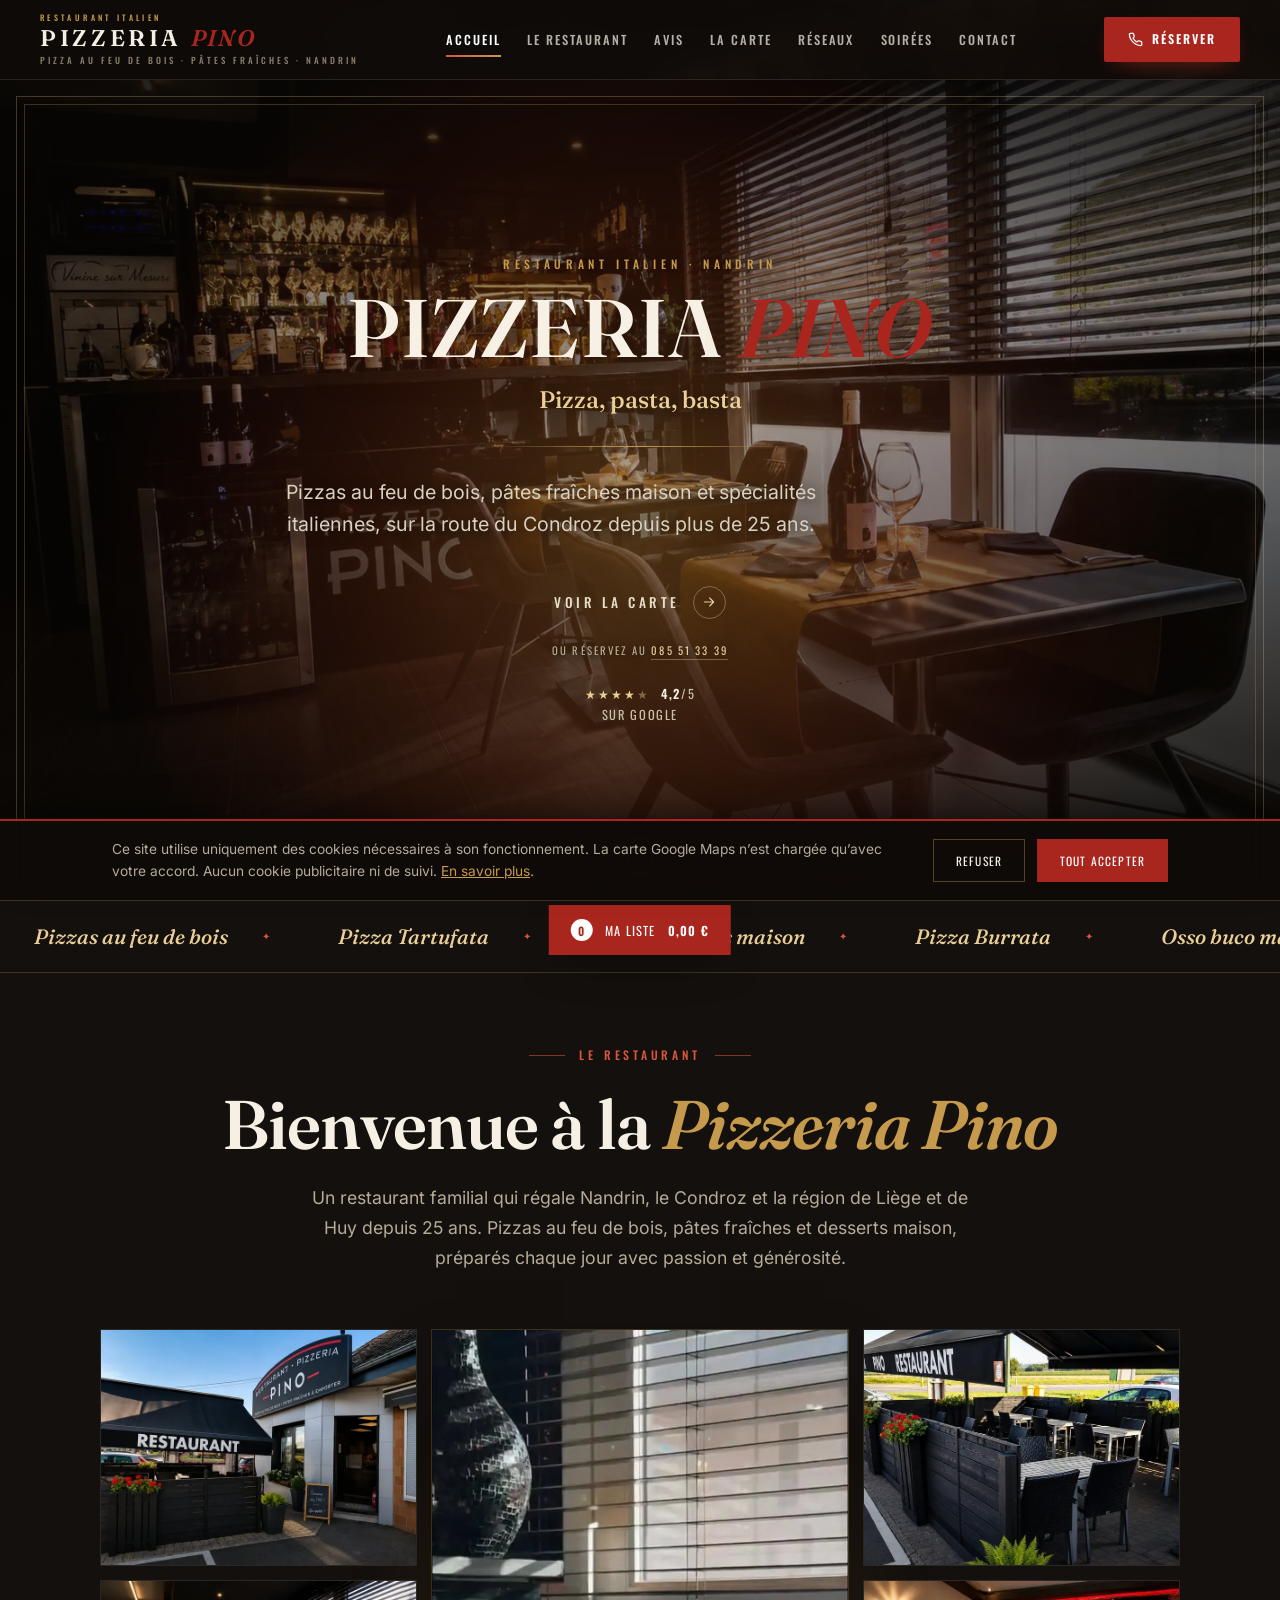
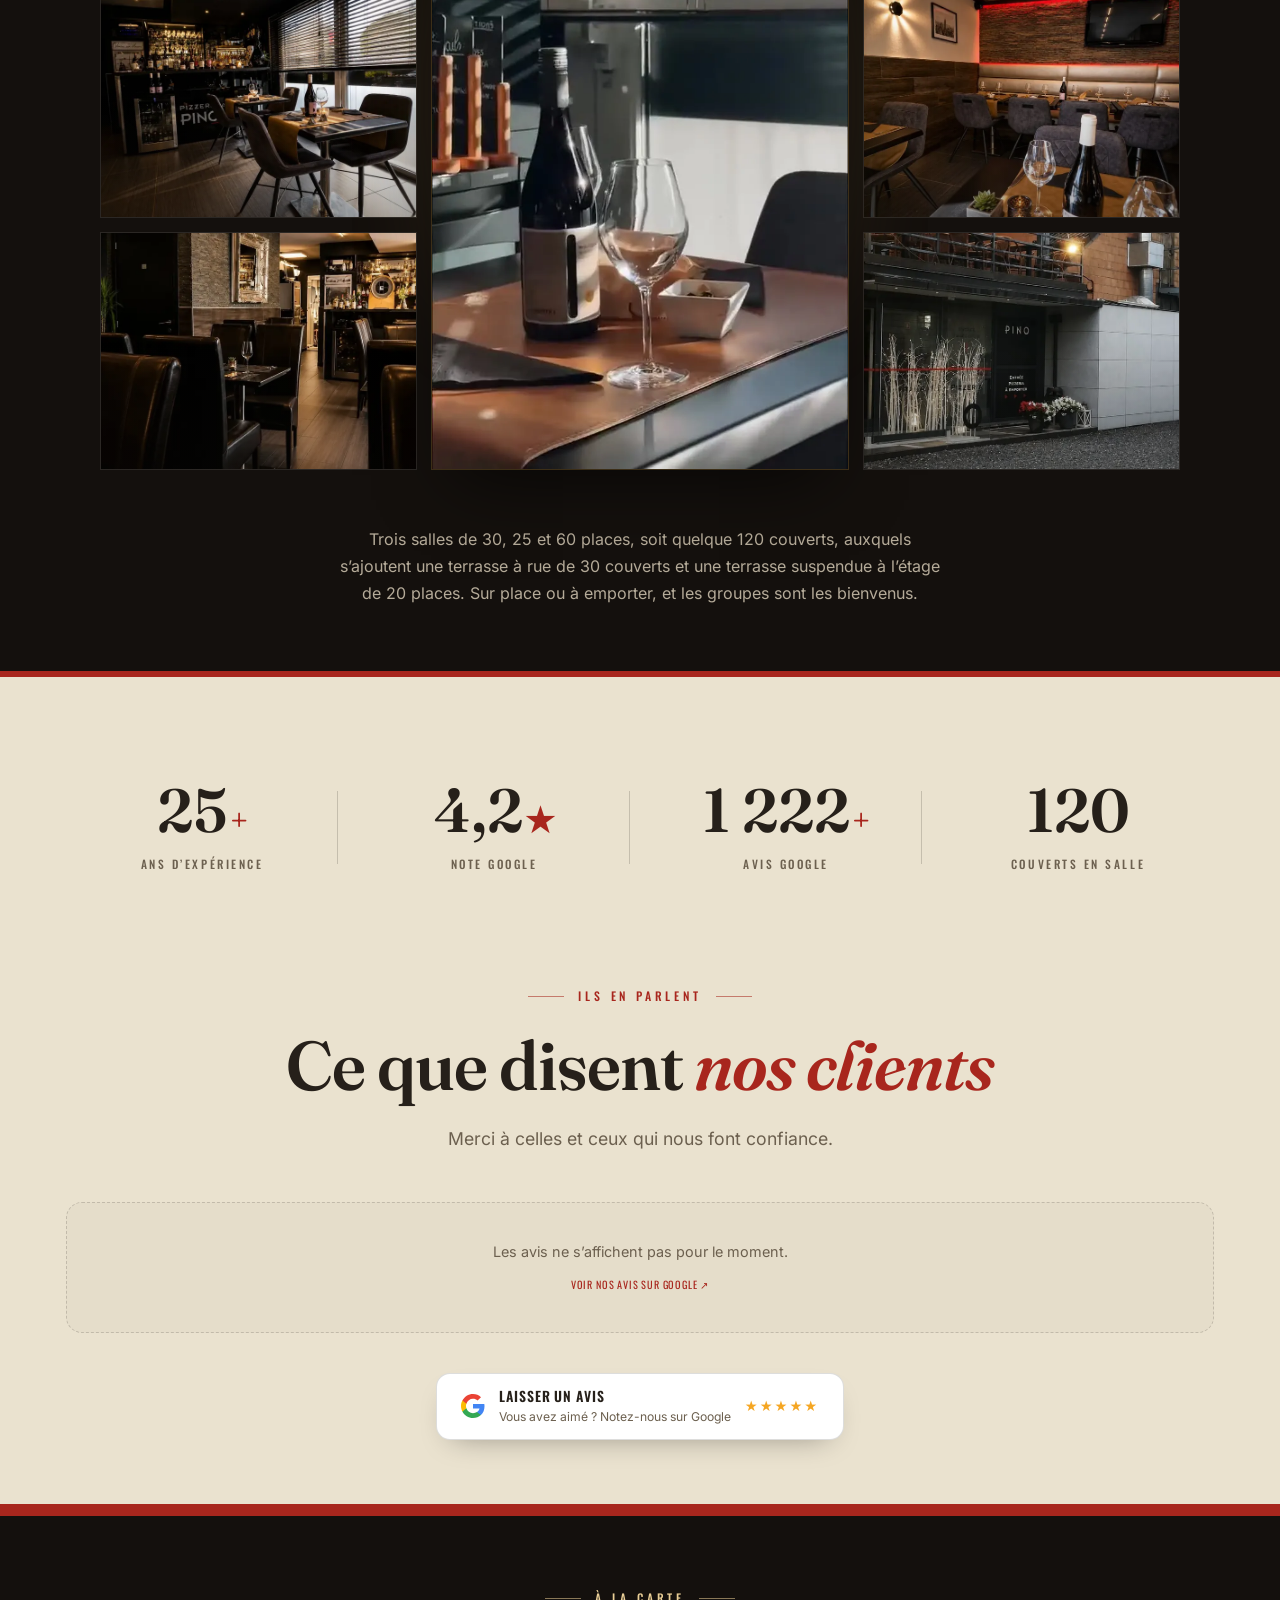
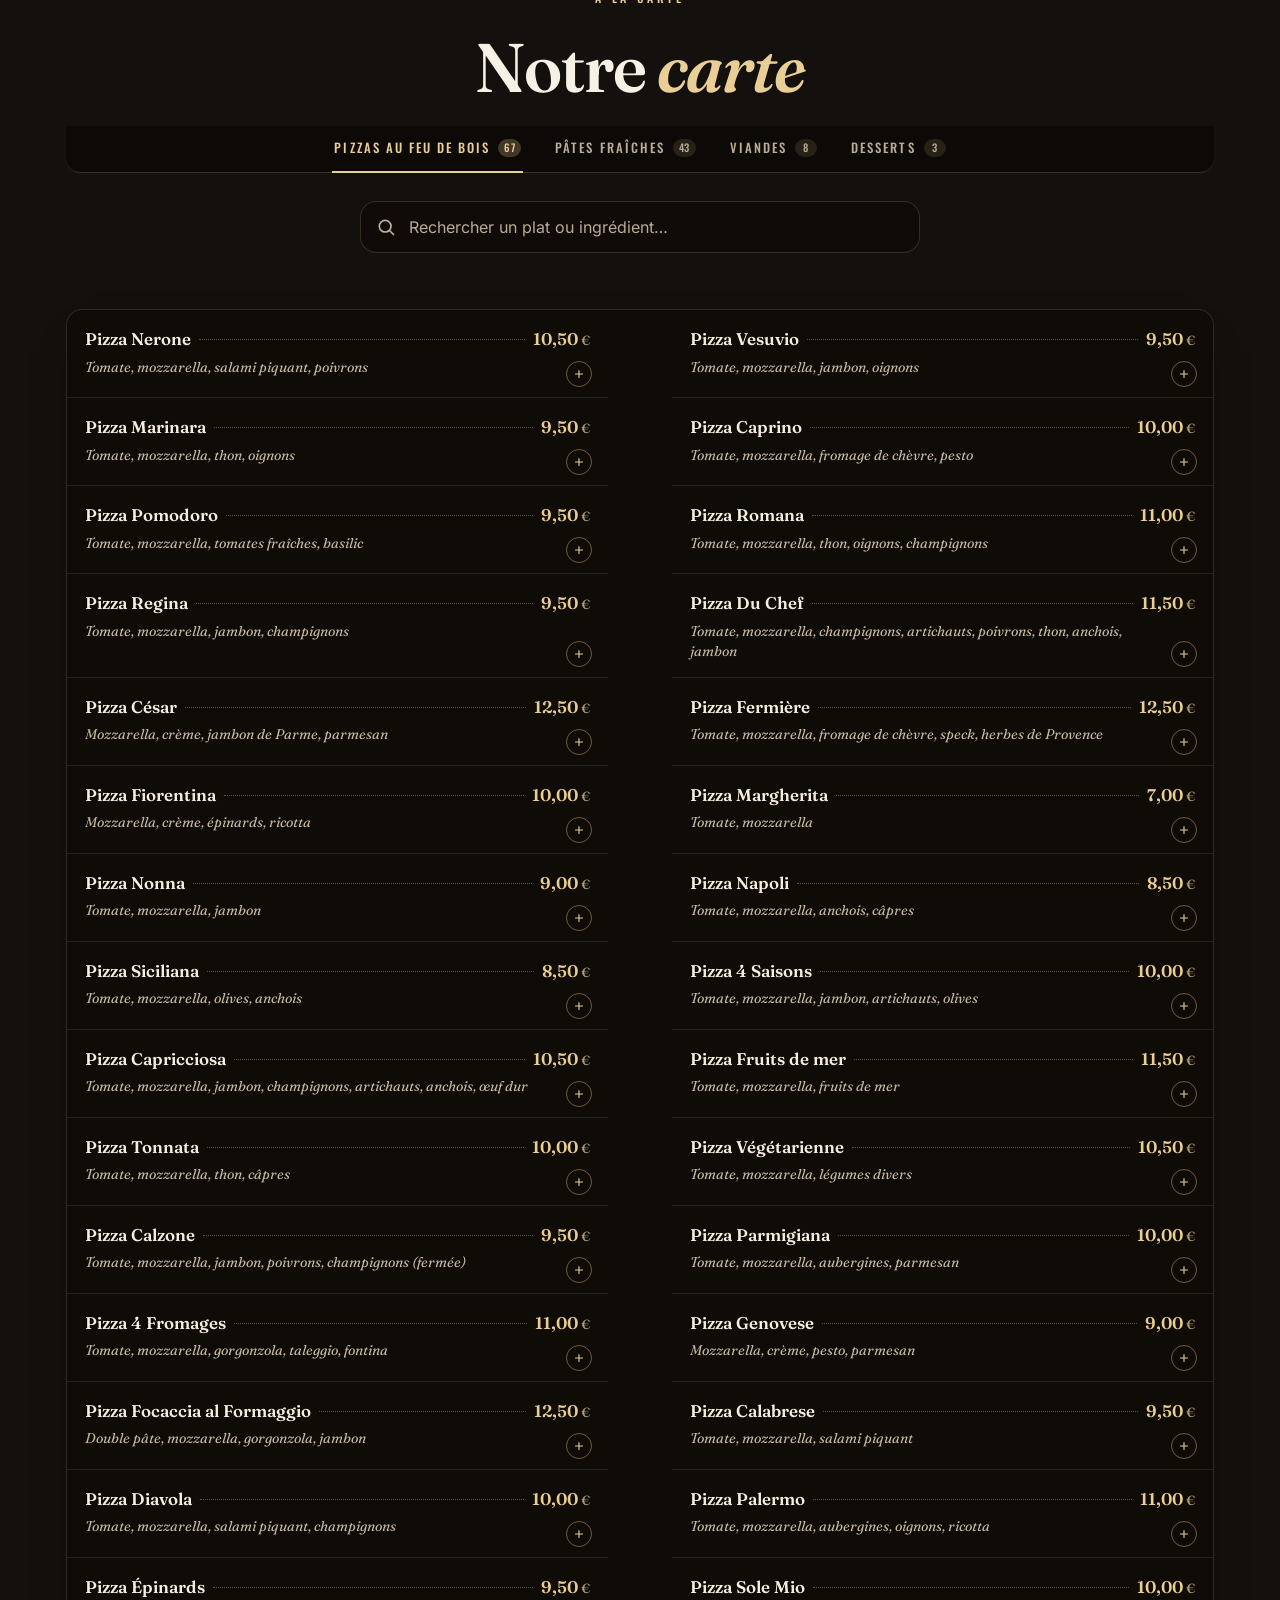
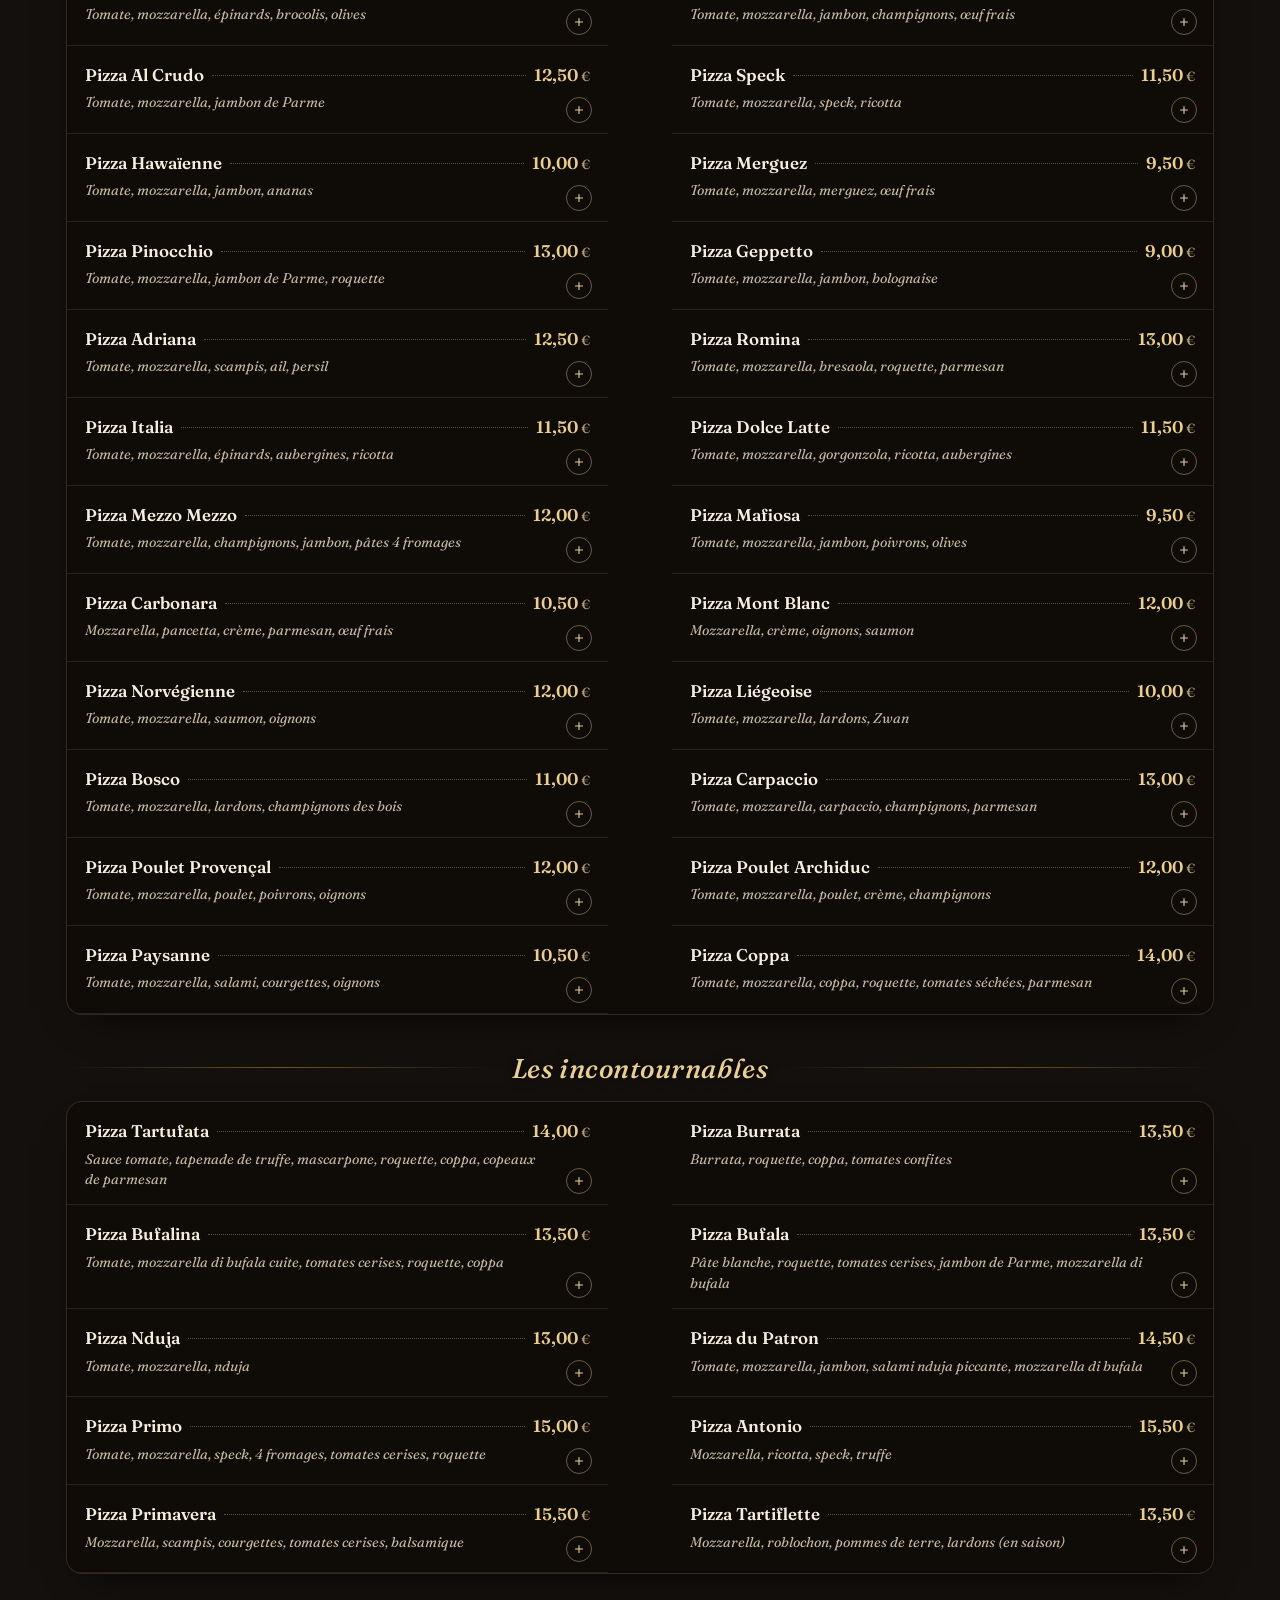
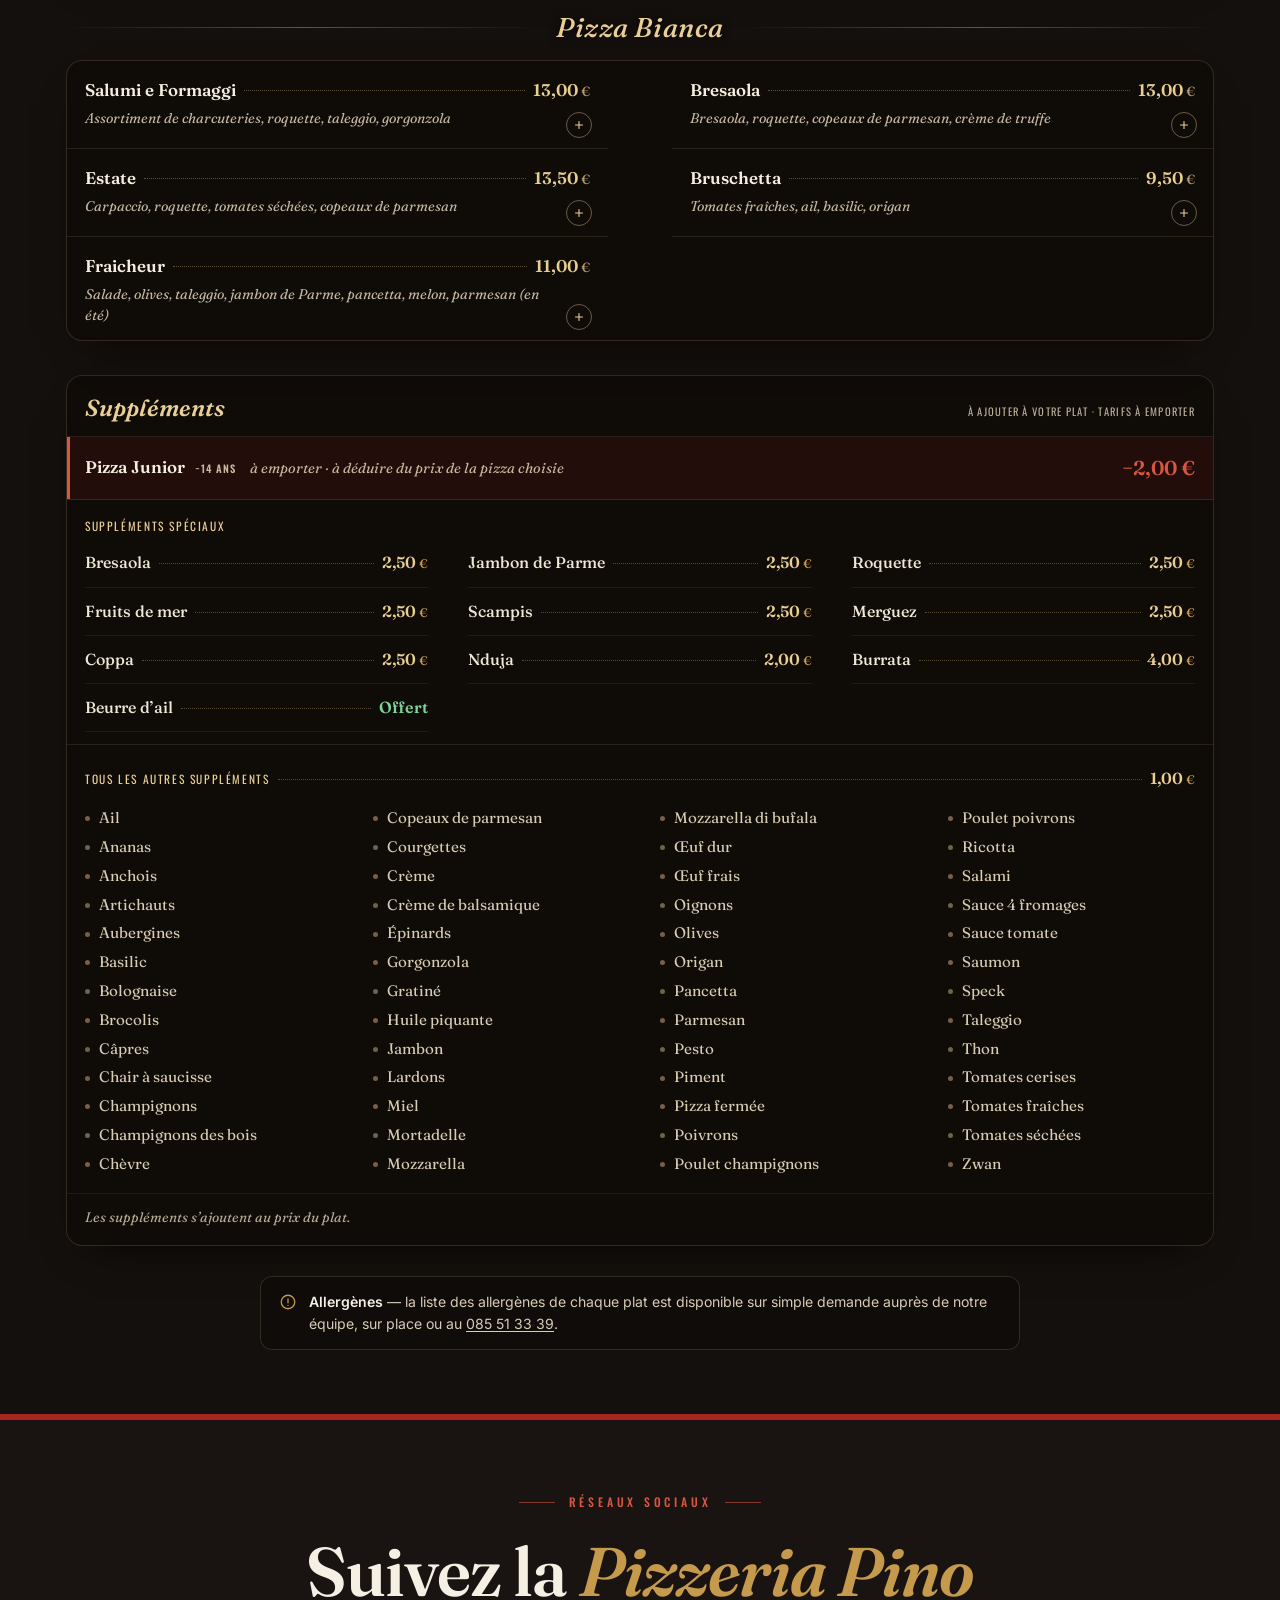
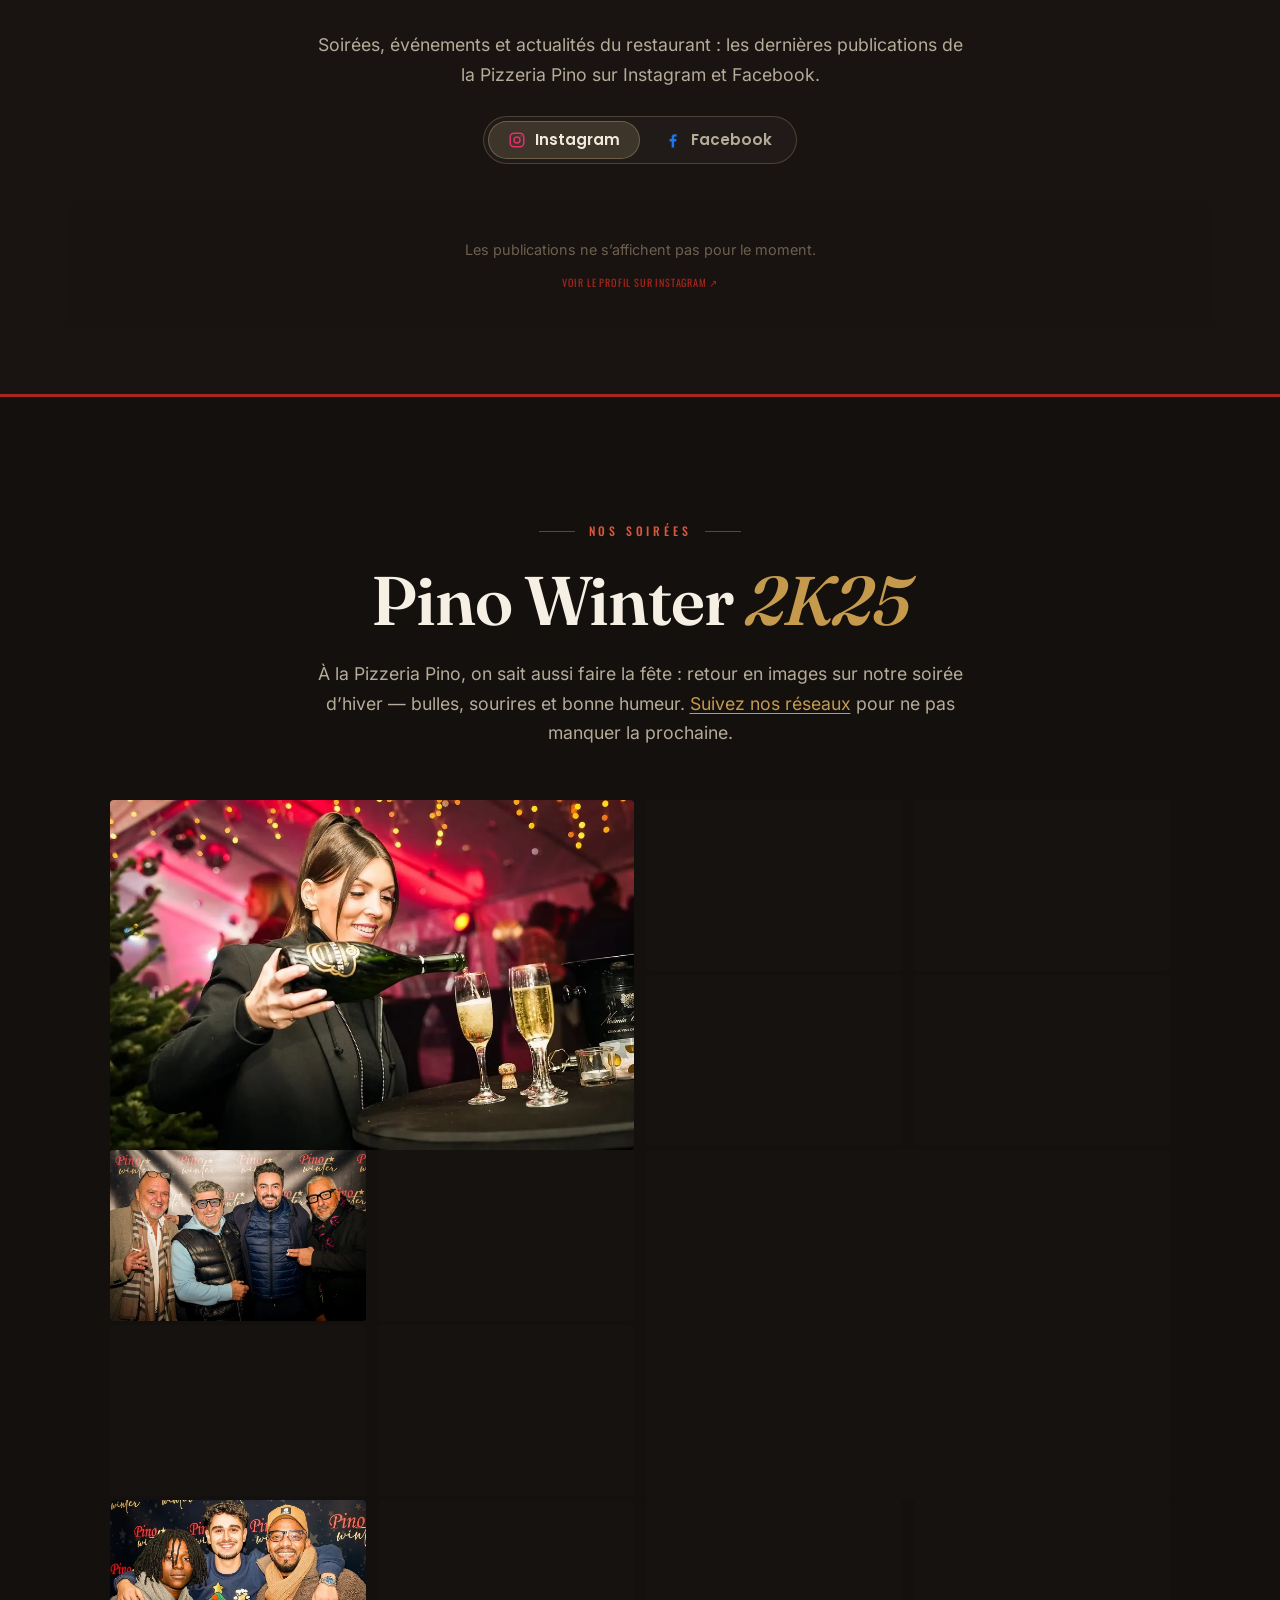
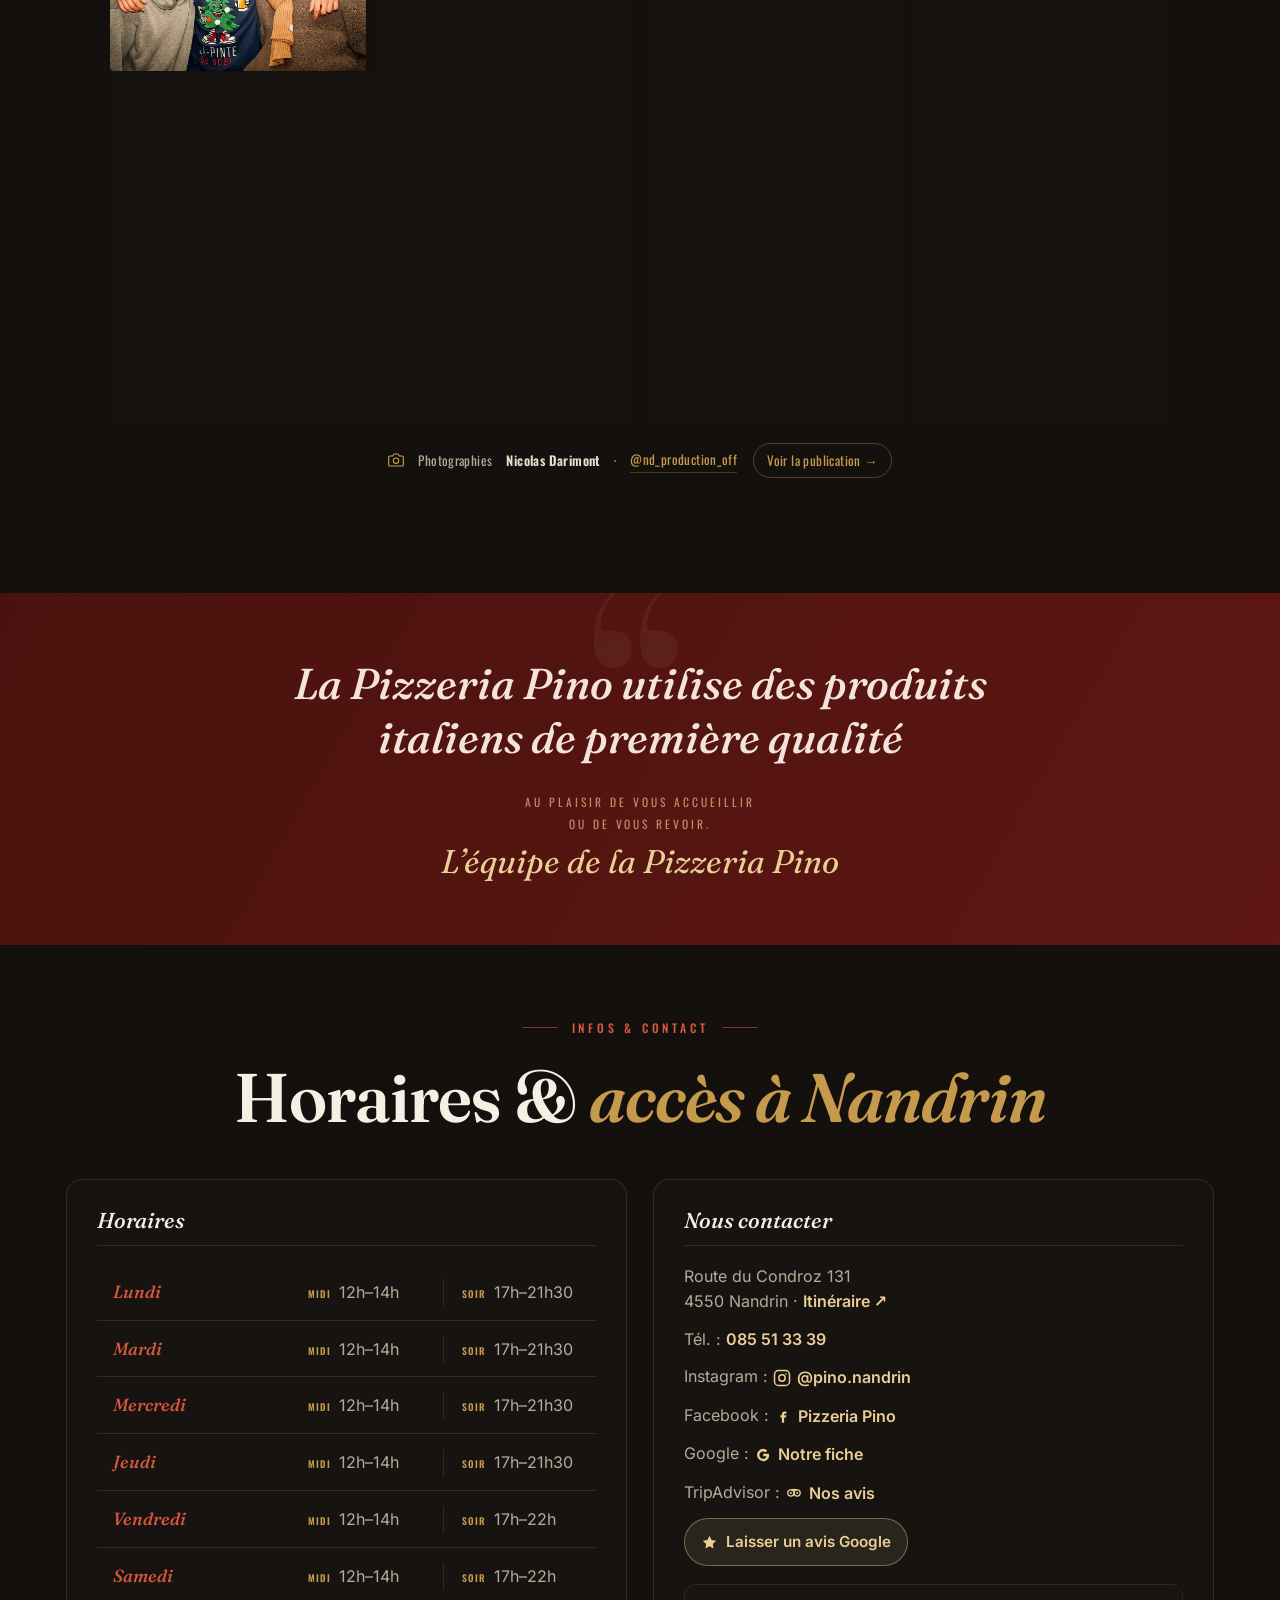
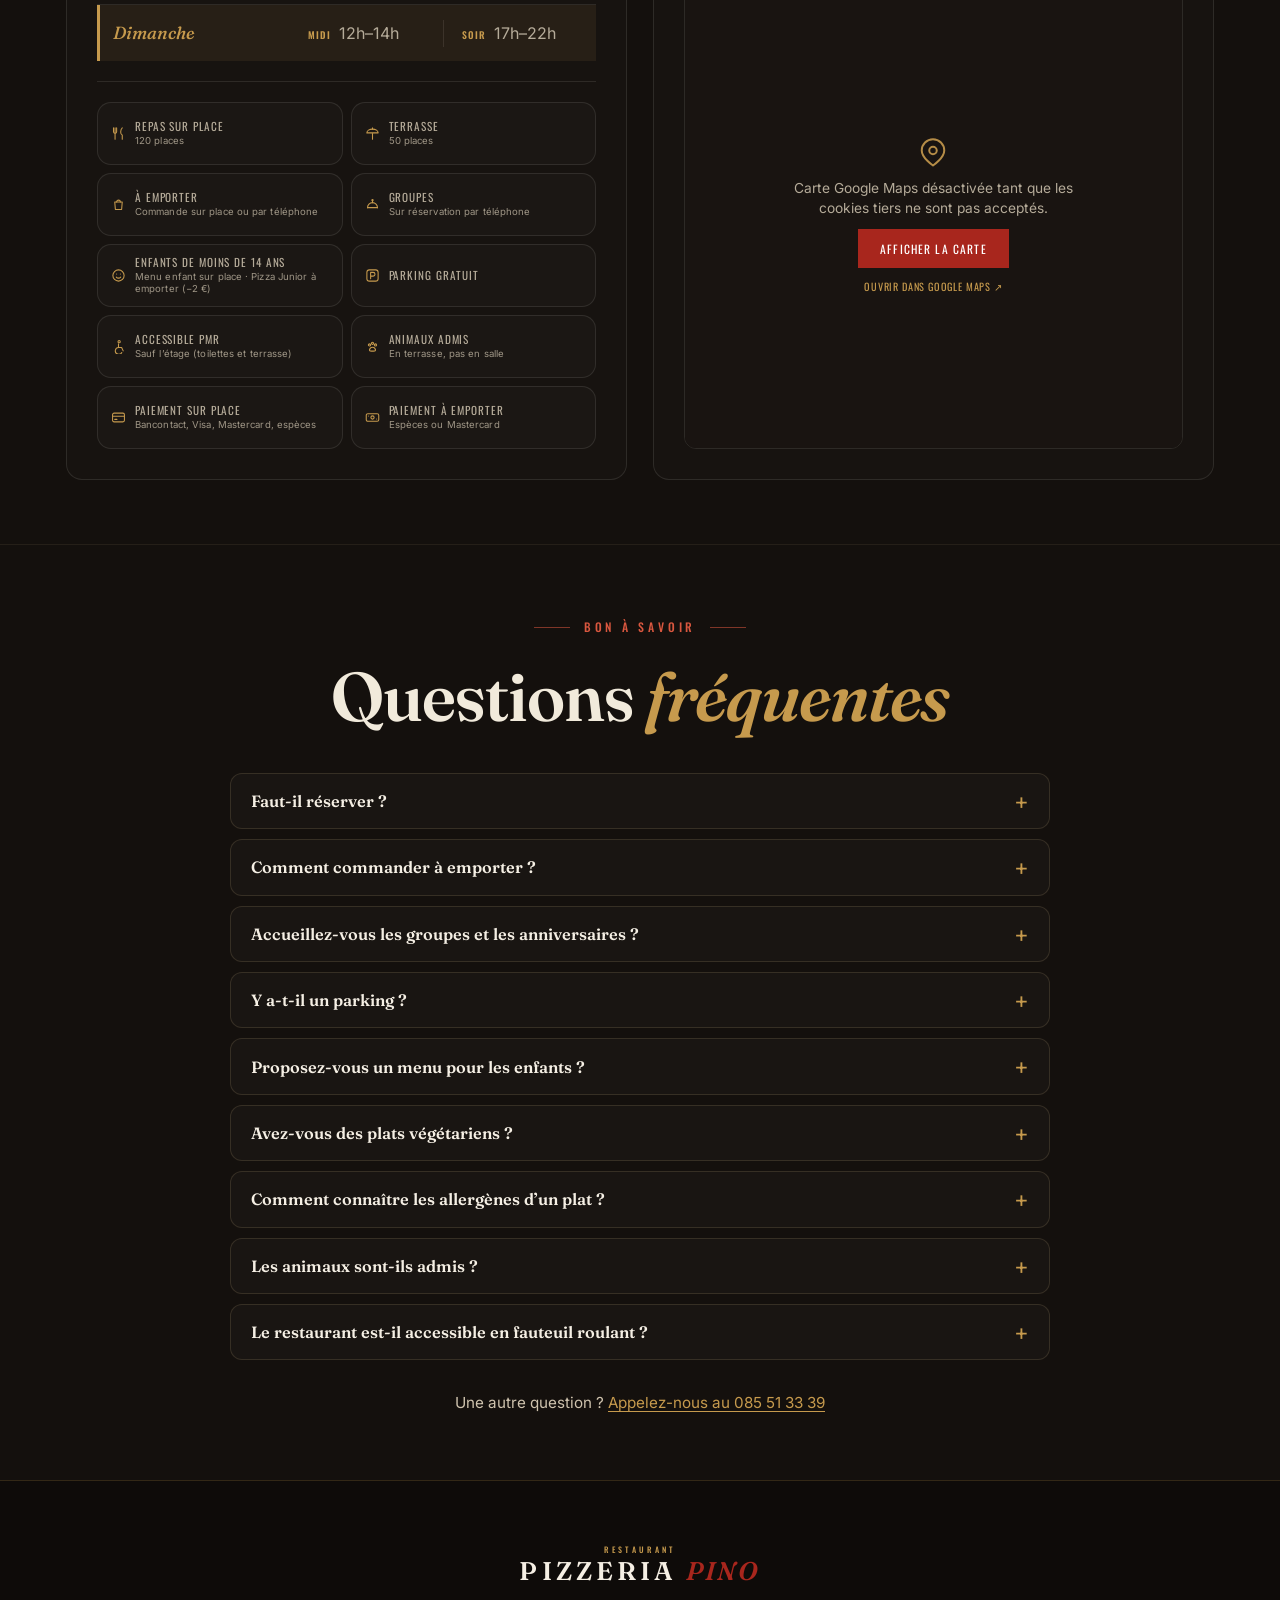
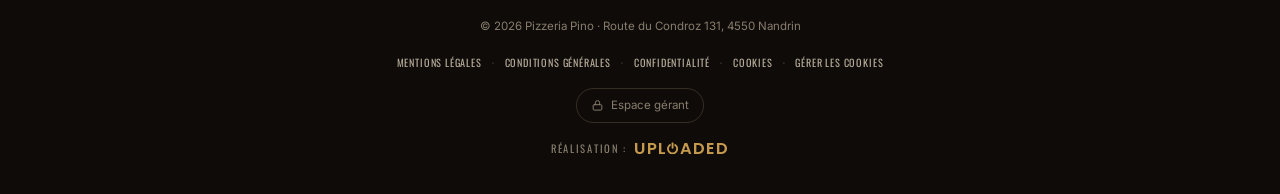
==== index.html @ fc2587aa "Guide d'installation : le téléphone se recale au changement de navigateur Choisir un autre navigateu" ====
<!DOCTYPE html>
<html lang="fr">
<head>
<meta charset="UTF-8">
<meta name="viewport" content="width=device-width, initial-scale=1, viewport-fit=cover">
<title>Pizzeria Pino — Restaurant &amp; pizzas au feu de bois à Nandrin</title>
<meta name="description" content="Pizzas au feu de bois et pâtes fraîches à Nandrin, entre Liège et Huy. Sur place ou à emporter, groupes bienvenus. Route du Condroz 131.">
<meta name="keywords" content="pizzeria Nandrin, restaurant italien Nandrin, pizza feu de bois, pâtes fraîches, Condroz, à emporter, groupes, osso buco">
<meta name="author" content="Pizzeria Pino">
<meta name="robots" content="index, follow">
<meta name="theme-color" content="#0d0b0a">
<link rel="canonical" href="https://pizzeriapino.be/">

<!-- PWA : application installable -->
<script>/* Mode « app » : vue épurée (carte + commande) quand lancé depuis l'écran d'accueil */
(function(){try{
  var standalone=(window.matchMedia&&matchMedia('(display-mode: standalone)').matches)||navigator.standalone===true;
  var pwa=standalone||/[?&]source=pwa/.test(location.search);
  /* Le site mobile adopte l'apparence de la PWA (barre d'app + onglets + thème immersif) */
  var mobile=window.matchMedia&&matchMedia('(max-width:760px)').matches;
  if(pwa||mobile)document.documentElement.classList.add('app-mode');
  if(standalone)document.documentElement.classList.add('standalone');
  /* Arrivée par le QR code : le guide d'installation s'ouvre une fois la page
     lue ; d'ici là, le site reste masqué (fond sombre, icône Pino) pour qu'on
     ne le voie pas passer. Le guide lève ce masque en se refermant ; par
     sécurité, il tombe seul au bout de 8 secondes. */
  if(!standalone&&location.hash==='#installer'){
    document.documentElement.classList.add('inst-attente');
    setTimeout(function(){document.documentElement.classList.remove('inst-attente')},8000);
  }
}catch(e){}})();
/* Hauteur du hero FIGÉE en pixels au chargement (= taille de l'écran), recalculée uniquement
   à la rotation — jamais au scroll. La barre d'URL mobile ne redimensionne donc plus le cadre
   du hero (fini l'effet de zoom/recadrage sur la vidéo). */
(function(){try{
  var d=document.documentElement, lastW=0;
  /* Sur tactile, la barre d'URL redimensionne la fenêtre en hauteur pendant le
     défilement : on ne suit donc que la LARGEUR (rotation). Avec une souris, une
     variation de hauteur est un vrai redimensionnement de fenêtre : on la suit. */
  var tactile = !!(window.matchMedia && matchMedia('(hover: none) and (pointer: coarse)').matches);
  function set(){ var w=window.innerWidth; if(tactile && w===lastW) return; lastW=w; d.style.setProperty('--hvh', window.innerHeight+'px'); }
  set();
  window.addEventListener('orientationchange', function(){ lastW=0; setTimeout(set,250); });
  window.addEventListener('resize', set); /* ne met à jour que si la LARGEUR change (rotation), pas la barre d'URL */
}catch(e){}})();</script>
<!-- Le logo dans les résultats Google. Trois tailles multiples de 48 px,
     comme Google le demande, et le favicon.ico à la racine que ses robots
     vont chercher d'office. Le dessin est l'arche du four : le logo entier,
     réduit à 16 px, n'est qu'une tache sombre. Il reste partout ailleurs. -->
<link rel="icon" type="image/png" sizes="192x192" href="icons/favicon-192.png?v=3">
<link rel="icon" type="image/png" sizes="96x96" href="icons/favicon-96.png?v=3">
<link rel="icon" type="image/png" sizes="48x48" href="icons/favicon-48.png?v=3">
<link rel="icon" href="favicon.ico?v=3" sizes="any">
<script>/* Manifeste (installation en application) : téléphone et tablette seulement.
   Sur ordinateur, Chrome et Edge proposeraient sinon « Installer l'application ». */
(function(){try{var m=window.matchMedia;
  if(!(m&&(m('(pointer:coarse)').matches||m('(max-width:760px)').matches||m('(display-mode: standalone)').matches)||navigator.standalone===true)){
    window.addEventListener('beforeinstallprompt',function(e){e.preventDefault()});return}
  var l=document.createElement('link');l.rel='manifest';l.href='manifest.webmanifest';document.head.appendChild(l);
}catch(e){}})();</script>
<link rel="apple-touch-icon" href="icons/apple-touch-icon.png?v=2">
<meta name="mobile-web-app-capable" content="yes">
<meta name="apple-mobile-web-app-capable" content="yes">
<meta name="apple-mobile-web-app-status-bar-style" content="black-translucent">
<meta name="apple-mobile-web-app-title" content="PIZZERIA PINO">
<!-- iOS : écrans de lancement (supprime le flash blanc natif au démarrage) -->
<link rel="apple-touch-startup-image" media="(device-width: 375px) and (device-height: 667px) and (-webkit-device-pixel-ratio: 2) and (orientation: portrait)" href="startup/launch-750x1334.png">
<link rel="apple-touch-startup-image" media="(device-width: 414px) and (device-height: 736px) and (-webkit-device-pixel-ratio: 3) and (orientation: portrait)" href="startup/launch-1242x2208.png">
<link rel="apple-touch-startup-image" media="(device-width: 375px) and (device-height: 812px) and (-webkit-device-pixel-ratio: 3) and (orientation: portrait)" href="startup/launch-1125x2436.png">
<link rel="apple-touch-startup-image" media="(device-width: 414px) and (device-height: 896px) and (-webkit-device-pixel-ratio: 2) and (orientation: portrait)" href="startup/launch-828x1792.png">
<link rel="apple-touch-startup-image" media="(device-width: 414px) and (device-height: 896px) and (-webkit-device-pixel-ratio: 3) and (orientation: portrait)" href="startup/launch-1242x2688.png">
<link rel="apple-touch-startup-image" media="(device-width: 390px) and (device-height: 844px) and (-webkit-device-pixel-ratio: 3) and (orientation: portrait)" href="startup/launch-1170x2532.png">
<link rel="apple-touch-startup-image" media="(device-width: 428px) and (device-height: 926px) and (-webkit-device-pixel-ratio: 3) and (orientation: portrait)" href="startup/launch-1284x2778.png">
<link rel="apple-touch-startup-image" media="(device-width: 393px) and (device-height: 852px) and (-webkit-device-pixel-ratio: 3) and (orientation: portrait)" href="startup/launch-1179x2556.png">
<link rel="apple-touch-startup-image" media="(device-width: 430px) and (device-height: 932px) and (-webkit-device-pixel-ratio: 3) and (orientation: portrait)" href="startup/launch-1290x2796.png">
<link rel="apple-touch-startup-image" media="(device-width: 402px) and (device-height: 874px) and (-webkit-device-pixel-ratio: 3) and (orientation: portrait)" href="startup/launch-1206x2622.png">
<link rel="apple-touch-startup-image" media="(device-width: 440px) and (device-height: 956px) and (-webkit-device-pixel-ratio: 3) and (orientation: portrait)" href="startup/launch-1320x2868.png">

<!-- Référencement local (Google Business / cartes) -->
<meta name="geo.region" content="BE-WLG">
<meta name="geo.placename" content="Nandrin">
<meta name="geo.position" content="50.51001;5.39903">
<meta name="ICBM" content="50.51001, 5.39903">

<!-- Open Graph (aperçu lors du partage sur réseaux sociaux) -->
<meta property="og:type" content="restaurant">
<meta property="og:title" content="Pizzeria Pino — Restaurant italien & pizzas au feu de bois à Nandrin">
<meta property="og:description" content="Pizzas au feu de bois, pâtes fraîches maison et spécialités italiennes, sur la route du Condroz depuis plus de 25 ans.">
<meta property="og:image" content="https://pizzeriapino.be/images/partage-logo-1200x630.jpg">
<meta property="og:image:type" content="image/jpeg">
<meta property="og:image:width" content="1200">
<meta property="og:image:height" content="630">
<meta property="og:image:alt" content="Logo de la Pizzeria Pino à Nandrin : l’arche du four à bois et sa flamme">
<meta property="og:url" content="https://pizzeriapino.be/">
<meta property="og:site_name" content="Pizzeria Pino">
<meta property="og:locale" content="fr_BE">
<meta name="twitter:card" content="summary_large_image">
<meta name="twitter:title" content="Pizzeria Pino — Restaurant italien à Nandrin">
<meta name="twitter:description" content="Pizzas au feu de bois, pâtes fraîches maison et spécialités italiennes, sur la route du Condroz depuis plus de 25 ans.">
<meta name="twitter:image" content="https://pizzeriapino.be/images/partage-logo-1200x630.jpg">
<meta name="twitter:image:alt" content="Logo de la Pizzeria Pino à Nandrin : l’arche du four à bois et sa flamme">

<!-- Données structurées Google (fiche restaurant enrichie) -->
<script type="application/ld+json">
{
  "@context": "https://schema.org",
  "@type": "Restaurant",
  "name": "Pizzeria Pino",
  "description": "Restaurant italien à Nandrin : pâtes fraîches et pizzas au feu de bois, produits italiens de première qualité. Sur place et à emporter.",
  "servesCuisine": ["Italienne", "Pizza"],
  "foundingDate": "2001",
  "legalName": "Pasta Quick SRL",
  "vatID": "BE0455135084",
  "priceRange": "€€",
  "currenciesAccepted": "EUR",
  "paymentAccepted": "Au restaurant : espèces, Bancontact, Visa et Mastercard. À emporter : espèces ou Mastercard (classic ou débit).",
  "url": "https://pizzeriapino.be/",
  "telephone": "+32 85 51 33 39",
  "image": [
    "https://pizzeriapino.be/images/gal-pizza.jpg",
    "https://pizzeriapino.be/images/hero-pizza.jpg",
    "https://pizzeriapino.be/images/four-bois.jpg"
  ],
  "logo": "https://pizzeriapino.be/icons/icon-512.png",
  "hasMap": "https://www.google.com/maps?cid=8822678863966983754",
  "geo": { "@type": "GeoCoordinates", "latitude": 50.51001, "longitude": 5.39903 },
  "hasMenu": { "@id": "https://pizzeriapino.be/#menu" },
  "acceptsReservations": "True",
  "maximumAttendeeCapacity": 170,
  "areaServed": ["Nandrin", "Condroz", "Province de Liège"],
  "amenityFeature": [
    {"@type": "LocationFeatureSpecification", "name": "Terrasse", "value": true},
    {"@type": "LocationFeatureSpecification", "name": "Parking gratuit", "value": true},
    {"@type": "LocationFeatureSpecification", "name": "Accessible en fauteuil roulant, sauf l'étage (toilettes et terrasse suspendue)", "value": true},
    {"@type": "LocationFeatureSpecification", "name": "Repas sur place", "value": true},
    {"@type": "LocationFeatureSpecification", "name": "Plats à emporter", "value": true},
    {"@type": "LocationFeatureSpecification", "name": "Menu enfant sur place (moins de 14 ans)", "value": true},
    {"@type": "LocationFeatureSpecification", "name": "Pizza Junior à emporter (moins de 14 ans, 2 € de réduction)", "value": true},
    {"@type": "LocationFeatureSpecification", "name": "Trois salles (30, 25 et 60 places, environ 120 couverts)", "value": true},
    {"@type": "LocationFeatureSpecification", "name": "Animaux admis en terrasse", "value": true},
    {"@type": "LocationFeatureSpecification", "name": "Animaux admis en salle", "value": false},
    {"@type": "LocationFeatureSpecification", "name": "Chiens d'assistance admis", "value": true}
  ],
  "address": {
    "@type": "PostalAddress",
    "streetAddress": "Route du Condroz 131",
    "addressLocality": "Nandrin",
    "postalCode": "4550",
    "addressCountry": "BE"
  },
  "sameAs": [
    "https://www.instagram.com/pino.nandrin/",
    "https://www.facebook.com/profile.php?id=100064486855231"
  ],
  "openingHoursSpecification": [
    {"@type": "OpeningHoursSpecification", "dayOfWeek": ["Monday","Tuesday","Wednesday","Thursday"], "opens": "12:00", "closes": "14:00"},
    {"@type": "OpeningHoursSpecification", "dayOfWeek": ["Monday","Tuesday","Wednesday","Thursday"], "opens": "17:00", "closes": "21:30"},
    {"@type": "OpeningHoursSpecification", "dayOfWeek": ["Friday","Saturday","Sunday"], "opens": "12:00", "closes": "14:00"},
    {"@type": "OpeningHoursSpecification", "dayOfWeek": ["Friday","Saturday","Sunday"], "opens": "17:00", "closes": "22:00"}
  ]
}
</script>
<script type="application/ld+json">{"@context": "https://schema.org", "@type": "FAQPage", "mainEntity": [{"@type": "Question", "name": "Faut-il réserver ?", "acceptedAnswer": {"@type": "Answer", "text": "Vous pouvez réserver par téléphone au 085 51 33 39, pendant nos heures d'ouverture. Pour un groupe, appelez-nous quelques jours à l'avance."}}, {"@type": "Question", "name": "Comment commander à emporter ?", "acceptedAnswer": {"@type": "Answer", "text": "Par téléphone au 085 51 33 39 ou directement sur place. Vous pouvez préparer votre liste sur le site avec « Ma liste » avant d'appeler. À emporter, nous acceptons les espèces et Mastercard."}}, {"@type": "Question", "name": "Accueillez-vous les groupes et les anniversaires ?", "acceptedAnswer": {"@type": "Answer", "text": "Oui, les groupes et les anniversaires sont les bienvenus. Appelez-nous quelques jours à l'avance pour réserver vos tables."}}, {"@type": "Question", "name": "Y a-t-il un parking ?", "acceptedAnswer": {"@type": "Answer", "text": "Oui, le parking est gratuit, au 131 route du Condroz à Nandrin."}}, {"@type": "Question", "name": "Proposez-vous un menu pour les enfants ?", "acceptedAnswer": {"@type": "Answer", "text": "Pour les moins de 14 ans : un menu enfant sur place, et la Pizza Junior à emporter, 2 € de moins que la pizza choisie."}}, {"@type": "Question", "name": "Avez-vous des plats végétariens ?", "acceptedAnswer": {"@type": "Answer", "text": "Oui, plusieurs plats sont sans viande ni poisson : pizzas Margherita, Végétarienne, Pomodoro, 4 Fromages, Fiorentina, Spaghetti al Pomodoro, Penne Ortolana…"}}, {"@type": "Question", "name": "Comment connaître les allergènes d'un plat ?", "acceptedAnswer": {"@type": "Answer", "text": "La liste des allergènes de chaque plat est disponible sur simple demande auprès de notre équipe, sur place ou par téléphone."}}, {"@type": "Question", "name": "Les animaux sont-ils admis ?", "acceptedAnswer": {"@type": "Answer", "text": "Oui en terrasse, mais pas en salle. Les chiens d'assistance sont les bienvenus partout."}}, {"@type": "Question", "name": "Le restaurant est-il accessible en fauteuil roulant ?", "acceptedAnswer": {"@type": "Answer", "text": "Le rez-de-chaussée et la terrasse à rue sont accessibles. L'étage, où se trouvent les toilettes et la terrasse suspendue, ne l'est pas."}}]}</script>
<!-- carte-structuree:début — engendré par menu/balisage.py, ne pas modifier à la main -->
<script type="application/ld+json">{"@context":"https://schema.org","@type":"Menu","@id":"https://pizzeriapino.be/#menu","name":"Carte de la Pizzeria Pino","inLanguage":"fr-BE","url":"https://pizzeriapino.be/#carte","hasMenuSection":[{"@type":"MenuSection","name":"Pâtes fraîches","hasMenuItem":[{"@type":"MenuItem","name":"Rigatoni 4 fromages","description":"Jambon, 4 fromages, crème","offers":{"@type":"Offer","price":"8.50","priceCurrency":"EUR"}},{"@type":"MenuItem","name":"Rigatoni Pinocchio","description":"Bolognaise, crème, jambon","offers":{"@type":"Offer","price":"8.50","priceCurrency":"EUR"}},{"@type":"MenuItem","name":"Rigatoni Romagnola","description":"Tomate, 4 fromages, jambon de Parme","offers":{"@type":"Offer","price":"10.00","priceCurrency":"EUR"}},{"@type":"MenuItem","name":"Rigatoni Parmigiana","description":"Tomate, aubergines, basilic, ail","offers":{"@type":"Offer","price":"9.50","priceCurrency":"EUR"}},{"@type":"MenuItem","name":"Rigatoni Asparagi e Crudo","description":"Crème, asperges, jambon de Parme, ail","offers":{"@type":"Offer","price":"10.50","priceCurrency":"EUR"}},{"@type":"MenuItem","name":"Rigatoni aux épinards","description":"Épinards, crème, ail, lardons","offers":{"@type":"Offer","price":"10.50","priceCurrency":"EUR"}},{"@type":"MenuItem","name":"Rigatoni Brocolis Scampis","description":"Crème, brocolis, scampis, basilic, ail","offers":{"@type":"Offer","price":"13.50","priceCurrency":"EUR"}},{"@type":"MenuItem","name":"Rigatoni Indiana","description":"Tomates fraîches, basilic, aubergines, scampis, ail","offers":{"@type":"Offer","price":"12.50","priceCurrency":"EUR"}},{"@type":"MenuItem","name":"Rigatoni Adriatica","description":"Tomate, crème, poireaux, scampis, ail","offers":{"@type":"Offer","price":"12.50","priceCurrency":"EUR"}},{"@type":"MenuItem","name":"Rigatoni Cremoso di Tartufata","description":"Bresaola, crème, tomate, huile de truffe, salsa tartufata","offers":{"@type":"Offer","price":"15.00","priceCurrency":"EUR"}},{"@type":"MenuItem","name":"Tagliatelle Piemontese","description":"Jambon de Parme, ail, roquette, tomates séchées, oignons, huile d’olive","offers":{"@type":"Offer","price":"12.50","priceCurrency":"EUR"}},{"@type":"MenuItem","name":"Tagliatelle saumon fumé","description":"Tomate, crème, saumon, ail","offers":{"@type":"Offer","price":"11.00","priceCurrency":"EUR"}},{"@type":"MenuItem","name":"Tagliatelle aux scampis","description":"Scampis, crème, tomates, ail","offers":{"@type":"Offer","price":"12.00","priceCurrency":"EUR"}},{"@type":"MenuItem","name":"Tagliatelle du Chef","description":"Bresaola, roquette, copeaux de parmesan, huile de truffe, crème de balsamique","offers":{"@type":"Offer","price":"13.50","priceCurrency":"EUR"}},{"@type":"MenuItem","name":"Spaghetti Arrabbiata","description":"Tomate, crème, pancetta, piment","offers":{"@type":"Offer","price":"8.50","priceCurrency":"EUR"}},{"@type":"MenuItem","name":"Spaghetti al Pomodoro","description":"Tomates fraîches, ail, basilic","offers":{"@type":"Offer","price":"9.00","priceCurrency":"EUR"}},{"@type":"MenuItem","name":"Spaghetti Carbonara","description":"Crème, pancetta, œuf, parmesan","offers":{"@type":"Offer","price":"9.00","priceCurrency":"EUR"}},{"@type":"MenuItem","name":"Spaghetti Bolognaise","description":"Tomate, viande hachée","offers":{"@type":"Offer","price":"8.50","priceCurrency":"EUR"}},{"@type":"MenuItem","name":"Spaghetti alle Vongole","description":"Vongole veraci, tomates, ail","offers":{"@type":"Offer","price":"14.00","priceCurrency":"EUR"}},{"@type":"MenuItem","name":"Spaghetti Boscaiola","description":"Champignons, crème, lardons, ail","offers":{"@type":"Offer","price":"9.00","priceCurrency":"EUR"}},{"@type":"MenuItem","name":"Spaghetti Puttanesca","description":"Tomate, thon, câpres, olives noires, ail","offers":{"@type":"Offer","price":"10.00","priceCurrency":"EUR"}},{"@type":"MenuItem","name":"Spaghetti aux fruits de mer","description":"Tomate, fruits de mer, basilic, ail","offers":{"@type":"Offer","price":"10.50","priceCurrency":"EUR"}},{"@type":"MenuItem","name":"Linguini allo Scoglio","description":"Fruits de mer, scampis, vongole, langoustines, pesto, ail","offers":{"@type":"Offer","price":"14.50","priceCurrency":"EUR"}},{"@type":"MenuItem","name":"Lasagne maison","description":"Bolognaise, crème, jambon, mozzarella","offers":{"@type":"Offer","price":"10.00","priceCurrency":"EUR"}},{"@type":"MenuItem","name":"Lasagne 4 fromages","description":"Bolognaise, sauce 4 fromages, jambon","offers":{"@type":"Offer","price":"11.00","priceCurrency":"EUR"}},{"@type":"MenuItem","name":"Cannelloni du Chef","description":"Tomate, crème, viande hachée","offers":{"@type":"Offer","price":"10.00","priceCurrency":"EUR"}},{"@type":"MenuItem","name":"Tortelloni Genovese","description":"Bolognaise, crème, jambon","offers":{"@type":"Offer","price":"9.00","priceCurrency":"EUR"}},{"@type":"MenuItem","name":"Tortelloni crème jambon","description":"Crème, jambon, fromage","offers":{"@type":"Offer","price":"9.00","priceCurrency":"EUR"}},{"@type":"MenuItem","name":"Tortelloni alla Ricotta","description":"Tomate, crème, ricotta, épinards","offers":{"@type":"Offer","price":"9.50","priceCurrency":"EUR"}},{"@type":"MenuItem","name":"Gnocchi Romana","description":"Tomate, crème, Porto, fromage","offers":{"@type":"Offer","price":"9.50","priceCurrency":"EUR"}},{"@type":"MenuItem","name":"Gnocchi aux 4 fromages","description":"Sauce 4 fromages, crème","offers":{"@type":"Offer","price":"9.50","priceCurrency":"EUR"}},{"@type":"MenuItem","name":"Rotolo alla Ricotta","description":"Tomate, crème, ricotta, épinards, jambon","offers":{"@type":"Offer","price":"11.00","priceCurrency":"EUR"}},{"@type":"MenuItem","name":"Rotolo Parmigiana","description":"Tomate, aubergines, jambon, parmesan, basilic","offers":{"@type":"Offer","price":"11.00","priceCurrency":"EUR"}},{"@type":"MenuItem","name":"Penne Ortolana","description":"Tomates, courgettes, aubergines, basilic","offers":{"@type":"Offer","price":"9.50","priceCurrency":"EUR"}}],"hasMenuSection":[{"@type":"MenuSection","name":"Les incontournables","hasMenuItem":[{"@type":"MenuItem","name":"Rigatoni Regiano","description":"Parmesan reggiano 24 mois, taleggio, speck, crème, salsa tartufata","offers":{"@type":"Offer","price":"15.00","priceCurrency":"EUR"}},{"@type":"MenuItem","name":"Tortelloni saumon épinards","description":"Tortelloni, crème, saumon, ail, épinards","offers":{"@type":"Offer","price":"14.00","priceCurrency":"EUR"}},{"@type":"MenuItem","name":"Stracciatella di Burrata","description":"Tomates fraîches, aubergines, stracciatella di burrata","offers":{"@type":"Offer","price":"13.50","priceCurrency":"EUR"}},{"@type":"MenuItem","name":"Spaghetti Nduja","description":"Tomate, nduja","offers":{"@type":"Offer","price":"12.50","priceCurrency":"EUR"}},{"@type":"MenuItem","name":"Risotto aux fruits de mer","description":"Tomates fraîches, fruits de mer","offers":{"@type":"Offer","price":"15.00","priceCurrency":"EUR"}},{"@type":"MenuItem","name":"Risotto aux asperges","description":"Asperges, crème, speck","offers":{"@type":"Offer","price":"15.00","priceCurrency":"EUR"}},{"@type":"MenuItem","name":"Farfalles Primavera","description":"Mascarpone, saumon fumé, courgettes, ail","offers":{"@type":"Offer","price":"14.00","priceCurrency":"EUR"}},{"@type":"MenuItem","name":"Spaghetti all'Amatriciana","description":"Oignons, pancetta, vin rouge, tomates fraîches","offers":{"@type":"Offer","price":"14.50","priceCurrency":"EUR"}},{"@type":"MenuItem","name":"Spaghetti \"Fantasia di Gamberoni\"","description":"Tomates fraîches, gambas flambés, ½ moules","offers":{"@type":"Offer","price":"14.50","priceCurrency":"EUR"}}]}]},{"@type":"MenuSection","name":"Viandes","hasMenuItem":[{"@type":"MenuItem","name":"Escalope Parmigiana","description":"Escalope panée, accompagnée de pâtes","offers":{"@type":"Offer","price":"14.50","priceCurrency":"EUR"}},{"@type":"MenuItem","name":"Escalope Archiduc","description":"Escalope panée, accompagnée de pâtes","offers":{"@type":"Offer","price":"14.50","priceCurrency":"EUR"}},{"@type":"MenuItem","name":"Escalope Napolitaine","description":"Escalope panée, accompagnée de pâtes","offers":{"@type":"Offer","price":"14.50","priceCurrency":"EUR"}},{"@type":"MenuItem","name":"Escalope Pizzaiola","description":"Escalope panée, accompagnée de pâtes","offers":{"@type":"Offer","price":"14.50","priceCurrency":"EUR"}},{"@type":"MenuItem","name":"Escalope Gorgonzola","description":"Escalope panée, accompagnée de pâtes","offers":{"@type":"Offer","price":"14.50","priceCurrency":"EUR"}},{"@type":"MenuItem","name":"Escalope Poivre & crème","description":"Escalope panée, poivre vert, crème, accompagnée de pâtes","offers":{"@type":"Offer","price":"14.50","priceCurrency":"EUR"}},{"@type":"MenuItem","name":"Escalope Valdostana","description":"Escalope panée, jambon, vin blanc, fromage","offers":{"@type":"Offer","price":"14.00","priceCurrency":"EUR"}},{"@type":"MenuItem","name":"Osso Buco Maison","description":"Accompagné de pâtes","offers":{"@type":"Offer","price":"16.00","priceCurrency":"EUR"}}]},{"@type":"MenuSection","name":"Pizzas au feu de bois","hasMenuItem":[{"@type":"MenuItem","name":"Nerone","description":"Tomate, mozzarella, salami piquant, poivrons","offers":{"@type":"Offer","price":"10.50","priceCurrency":"EUR"}},{"@type":"MenuItem","name":"Vesuvio","description":"Tomate, mozzarella, jambon, oignons","offers":{"@type":"Offer","price":"9.50","priceCurrency":"EUR"}},{"@type":"MenuItem","name":"Marinara","description":"Tomate, mozzarella, thon, oignons","offers":{"@type":"Offer","price":"9.50","priceCurrency":"EUR"}},{"@type":"MenuItem","name":"Caprino","description":"Tomate, mozzarella, fromage de chèvre, pesto","offers":{"@type":"Offer","price":"10.00","priceCurrency":"EUR"}},{"@type":"MenuItem","name":"Pomodoro","description":"Tomate, mozzarella, tomates fraîches, basilic","offers":{"@type":"Offer","price":"9.50","priceCurrency":"EUR"}},{"@type":"MenuItem","name":"Romana","description":"Tomate, mozzarella, thon, oignons, champignons","offers":{"@type":"Offer","price":"11.00","priceCurrency":"EUR"}},{"@type":"MenuItem","name":"Regina","description":"Tomate, mozzarella, jambon, champignons","offers":{"@type":"Offer","price":"9.50","priceCurrency":"EUR"}},{"@type":"MenuItem","name":"Du Chef","description":"Tomate, mozzarella, champignons, artichauts, poivrons, thon, anchois, jambon","offers":{"@type":"Offer","price":"11.50","priceCurrency":"EUR"}},{"@type":"MenuItem","name":"César","description":"Mozzarella, crème, jambon de Parme, parmesan","offers":{"@type":"Offer","price":"12.50","priceCurrency":"EUR"}},{"@type":"MenuItem","name":"Fermière","description":"Tomate, mozzarella, fromage de chèvre, speck, herbes de Provence","offers":{"@type":"Offer","price":"12.50","priceCurrency":"EUR"}},{"@type":"MenuItem","name":"Fiorentina","description":"Mozzarella, crème, épinards, ricotta","offers":{"@type":"Offer","price":"10.00","priceCurrency":"EUR"}},{"@type":"MenuItem","name":"Margherita","description":"Tomate, mozzarella","offers":{"@type":"Offer","price":"7.00","priceCurrency":"EUR"}},{"@type":"MenuItem","name":"Nonna","description":"Tomate, mozzarella, jambon","offers":{"@type":"Offer","price":"9.00","priceCurrency":"EUR"}},{"@type":"MenuItem","name":"Napoli","description":"Tomate, mozzarella, anchois, câpres","offers":{"@type":"Offer","price":"8.50","priceCurrency":"EUR"}},{"@type":"MenuItem","name":"Siciliana","description":"Tomate, mozzarella, olives, anchois","offers":{"@type":"Offer","price":"8.50","priceCurrency":"EUR"}},{"@type":"MenuItem","name":"4 Saisons","description":"Tomate, mozzarella, jambon, artichauts, olives","offers":{"@type":"Offer","price":"10.00","priceCurrency":"EUR"}},{"@type":"MenuItem","name":"Capricciosa","description":"Tomate, mozzarella, jambon, champignons, artichauts, anchois, œuf dur","offers":{"@type":"Offer","price":"10.50","priceCurrency":"EUR"}},{"@type":"MenuItem","name":"Fruits de mer","description":"Tomate, mozzarella, fruits de mer","offers":{"@type":"Offer","price":"11.50","priceCurrency":"EUR"}},{"@type":"MenuItem","name":"Tonnata","description":"Tomate, mozzarella, thon, câpres","offers":{"@type":"Offer","price":"10.00","priceCurrency":"EUR"}},{"@type":"MenuItem","name":"Végétarienne","description":"Tomate, mozzarella, légumes divers","offers":{"@type":"Offer","price":"10.50","priceCurrency":"EUR"}},{"@type":"MenuItem","name":"Calzone","description":"Tomate, mozzarella, jambon, poivrons, champignons (fermée)","offers":{"@type":"Offer","price":"9.50","priceCurrency":"EUR"}},{"@type":"MenuItem","name":"Parmigiana","description":"Tomate, mozzarella, aubergines, parmesan","offers":{"@type":"Offer","price":"10.00","priceCurrency":"EUR"}},{"@type":"MenuItem","name":"4 Fromages","description":"Tomate, mozzarella, gorgonzola, taleggio, fontina","offers":{"@type":"Offer","price":"11.00","priceCurrency":"EUR"}},{"@type":"MenuItem","name":"Genovese","description":"Mozzarella, crème, pesto, parmesan","offers":{"@type":"Offer","price":"9.00","priceCurrency":"EUR"}},{"@type":"MenuItem","name":"Focaccia al Formaggio","description":"Double pâte, mozzarella, gorgonzola, jambon","offers":{"@type":"Offer","price":"12.50","priceCurrency":"EUR"}},{"@type":"MenuItem","name":"Calabrese","description":"Tomate, mozzarella, salami piquant","offers":{"@type":"Offer","price":"9.50","priceCurrency":"EUR"}},{"@type":"MenuItem","name":"Diavola","description":"Tomate, mozzarella, salami piquant, champignons","offers":{"@type":"Offer","price":"10.00","priceCurrency":"EUR"}},{"@type":"MenuItem","name":"Palermo","description":"Tomate, mozzarella, aubergines, oignons, ricotta","offers":{"@type":"Offer","price":"11.00","priceCurrency":"EUR"}},{"@type":"MenuItem","name":"Épinards","description":"Tomate, mozzarella, épinards, brocolis, olives","offers":{"@type":"Offer","price":"9.50","priceCurrency":"EUR"}},{"@type":"MenuItem","name":"Sole Mio","description":"Tomate, mozzarella, jambon, champignons, œuf frais","offers":{"@type":"Offer","price":"10.00","priceCurrency":"EUR"}},{"@type":"MenuItem","name":"Al Crudo","description":"Tomate, mozzarella, jambon de Parme","offers":{"@type":"Offer","price":"12.50","priceCurrency":"EUR"}},{"@type":"MenuItem","name":"Speck","description":"Tomate, mozzarella, speck, ricotta","offers":{"@type":"Offer","price":"11.50","priceCurrency":"EUR"}},{"@type":"MenuItem","name":"Hawaïenne","description":"Tomate, mozzarella, jambon, ananas","offers":{"@type":"Offer","price":"10.00","priceCurrency":"EUR"}},{"@type":"MenuItem","name":"Merguez","description":"Tomate, mozzarella, merguez, œuf frais","offers":{"@type":"Offer","price":"9.50","priceCurrency":"EUR"}},{"@type":"MenuItem","name":"Pinocchio","description":"Tomate, mozzarella, jambon de Parme, roquette","offers":{"@type":"Offer","price":"13.00","priceCurrency":"EUR"}},{"@type":"MenuItem","name":"Geppetto","description":"Tomate, mozzarella, jambon, bolognaise","offers":{"@type":"Offer","price":"9.00","priceCurrency":"EUR"}},{"@type":"MenuItem","name":"Adriana","description":"Tomate, mozzarella, scampis, ail, persil","offers":{"@type":"Offer","price":"12.50","priceCurrency":"EUR"}},{"@type":"MenuItem","name":"Romina","description":"Tomate, mozzarella, bresaola, roquette, parmesan","offers":{"@type":"Offer","price":"13.00","priceCurrency":"EUR"}},{"@type":"MenuItem","name":"Italia","description":"Tomate, mozzarella, épinards, aubergines, ricotta","offers":{"@type":"Offer","price":"11.50","priceCurrency":"EUR"}},{"@type":"MenuItem","name":"Dolce Latte","description":"Tomate, mozzarella, gorgonzola, ricotta, aubergines","offers":{"@type":"Offer","price":"11.50","priceCurrency":"EUR"}},{"@type":"MenuItem","name":"Mezzo Mezzo","description":"Tomate, mozzarella, champignons, jambon, pâtes 4 fromages","offers":{"@type":"Offer","price":"12.00","priceCurrency":"EUR"}},{"@type":"MenuItem","name":"Mafiosa","description":"Tomate, mozzarella, jambon, poivrons, olives","offers":{"@type":"Offer","price":"9.50","priceCurrency":"EUR"}},{"@type":"MenuItem","name":"Carbonara","description":"Mozzarella, pancetta, crème, parmesan, œuf frais","offers":{"@type":"Offer","price":"10.50","priceCurrency":"EUR"}},{"@type":"MenuItem","name":"Mont Blanc","description":"Mozzarella, crème, oignons, saumon","offers":{"@type":"Offer","price":"12.00","priceCurrency":"EUR"}},{"@type":"MenuItem","name":"Norvégienne","description":"Tomate, mozzarella, saumon, oignons","offers":{"@type":"Offer","price":"12.00","priceCurrency":"EUR"}},{"@type":"MenuItem","name":"Liégeoise","description":"Tomate, mozzarella, lardons, Zwan","offers":{"@type":"Offer","price":"10.00","priceCurrency":"EUR"}},{"@type":"MenuItem","name":"Bosco","description":"Tomate, mozzarella, lardons, champignons des bois","offers":{"@type":"Offer","price":"11.00","priceCurrency":"EUR"}},{"@type":"MenuItem","name":"Carpaccio","description":"Tomate, mozzarella, carpaccio, champignons, parmesan","offers":{"@type":"Offer","price":"13.00","priceCurrency":"EUR"}},{"@type":"MenuItem","name":"Poulet Provençal","description":"Tomate, mozzarella, poulet, poivrons, oignons","offers":{"@type":"Offer","price":"12.00","priceCurrency":"EUR"}},{"@type":"MenuItem","name":"Poulet Archiduc","description":"Tomate, mozzarella, poulet, crème, champignons","offers":{"@type":"Offer","price":"12.00","priceCurrency":"EUR"}},{"@type":"MenuItem","name":"Paysanne","description":"Tomate, mozzarella, salami, courgettes, oignons","offers":{"@type":"Offer","price":"10.50","priceCurrency":"EUR"}},{"@type":"MenuItem","name":"Coppa","description":"Tomate, mozzarella, coppa, roquette, tomates séchées, parmesan","offers":{"@type":"Offer","price":"14.00","priceCurrency":"EUR"}}],"hasMenuSection":[{"@type":"MenuSection","name":"Les incontournables","hasMenuItem":[{"@type":"MenuItem","name":"Pizza Tartufata","description":"Sauce tomate, tapenade de truffe, mascarpone, roquette, coppa, copeaux de parmesan","offers":{"@type":"Offer","price":"14.00","priceCurrency":"EUR"}},{"@type":"MenuItem","name":"Pizza Burrata","description":"Burrata, roquette, coppa, tomates confites","offers":{"@type":"Offer","price":"13.50","priceCurrency":"EUR"}},{"@type":"MenuItem","name":"Pizza Bufalina","description":"Tomate, mozzarella di bufala cuite, tomates cerises, roquette, coppa","offers":{"@type":"Offer","price":"13.50","priceCurrency":"EUR"}},{"@type":"MenuItem","name":"Pizza Bufala","description":"Pâte blanche, roquette, tomates cerises, jambon de Parme, mozzarella di bufala","offers":{"@type":"Offer","price":"13.50","priceCurrency":"EUR"}},{"@type":"MenuItem","name":"Pizza Nduja","description":"Tomate, mozzarella, nduja","offers":{"@type":"Offer","price":"13.00","priceCurrency":"EUR"}},{"@type":"MenuItem","name":"Pizza du Patron","description":"Tomate, mozzarella, jambon, salami nduja piccante, mozzarella di bufala","offers":{"@type":"Offer","price":"14.50","priceCurrency":"EUR"}},{"@type":"MenuItem","name":"Pizza Primo","description":"Tomate, mozzarella, speck, 4 fromages, tomates cerises, roquette","offers":{"@type":"Offer","price":"15.00","priceCurrency":"EUR"}},{"@type":"MenuItem","name":"Pizza Antonio","description":"Mozzarella, ricotta, speck, truffe","offers":{"@type":"Offer","price":"15.50","priceCurrency":"EUR"}},{"@type":"MenuItem","name":"Pizza Primavera","description":"Mozzarella, scampis, courgettes, tomates cerises, balsamique","offers":{"@type":"Offer","price":"15.50","priceCurrency":"EUR"}},{"@type":"MenuItem","name":"Pizza Tartiflette","description":"Mozzarella, roblochon, pommes de terre, lardons (en saison)","offers":{"@type":"Offer","price":"13.50","priceCurrency":"EUR"}}]},{"@type":"MenuSection","name":"Pizza Bianca","hasMenuItem":[{"@type":"MenuItem","name":"Salumi e Formaggi","description":"Assortiment de charcuteries, roquette, taleggio, gorgonzola","offers":{"@type":"Offer","price":"13.00","priceCurrency":"EUR"}},{"@type":"MenuItem","name":"Bresaola","description":"Bresaola, roquette, copeaux de parmesan, crème de truffe","offers":{"@type":"Offer","price":"13.00","priceCurrency":"EUR"}},{"@type":"MenuItem","name":"Estate","description":"Carpaccio, roquette, tomates séchées, copeaux de parmesan","offers":{"@type":"Offer","price":"13.50","priceCurrency":"EUR"}},{"@type":"MenuItem","name":"Bruschetta","description":"Tomates fraîches, ail, basilic, origan","offers":{"@type":"Offer","price":"9.50","priceCurrency":"EUR"}},{"@type":"MenuItem","name":"Fraicheur","description":"Salade, olives, taleggio, jambon de Parme, pancetta, melon, parmesan (en été)","offers":{"@type":"Offer","price":"11.00","priceCurrency":"EUR"}}]}]},{"@type":"MenuSection","name":"Desserts","hasMenuItem":[{"@type":"MenuItem","name":"Tiramisù","offers":{"@type":"Offer","price":"4.50","priceCurrency":"EUR"}},{"@type":"MenuItem","name":"Tiramisù Speculoos","offers":{"@type":"Offer","price":"4.00","priceCurrency":"EUR"}},{"@type":"MenuItem","name":"Mousse au chocolat","offers":{"@type":"Offer","price":"4.00","priceCurrency":"EUR"}}]}]}</script>
<!-- carte-structuree:fin -->

<!-- Polices auto-hébergées : voir @font-face en tête de styles.css (aucun appel externe) -->
<!-- Le hero change selon la largeur : photo au-dessus de 760 px, affiche de la
     vidéo en dessous. On ne précharge que celle qui sera réellement peinte. -->
<link rel="preload" as="image" href="images/hero-feast.webp" type="image/webp" fetchpriority="high" media="(min-width:761px)">
<link rel="preload" as="image" href="images/video-poster.webp" type="image/webp" fetchpriority="high" media="(max-width:760px)">
<link rel="preload" as="font" type="font/woff2" href="fonts/fraunces-normal-400_700.woff2" crossorigin>
<link rel="preload" as="font" type="font/woff2" href="fonts/inter-normal-400.woff2" crossorigin>
<link rel="preload" as="font" type="font/woff2" href="fonts/oswald-normal-400.woff2" crossorigin>
<link rel="stylesheet" href="styles.css">
</head>
<body>
<!-- ÉCRAN DE LANCEMENT (PWA) : logo en fondu -->
<div id="splash" aria-hidden="true" style="position:fixed;inset:0;z-index:2000;align-items:center;justify-content:center;background:#0a0908"><picture><source type="image/webp" srcset="icons/pino-logo.webp"><img src="icons/pino-logo.png" alt="Pizzeria Pino" width="400" height="400" style="width:60vw;max-width:400px;height:auto"></picture></div>
<script>(function(){var s=document.getElementById('splash');if(!s)return;/* écran de lancement uniquement en PWA installée (pas sur le site mobile) */if(!document.documentElement.classList.contains('standalone')){if(s.parentNode)s.parentNode.removeChild(s);return;}var done=function(){if(s&&s.parentNode)s.parentNode.removeChild(s);s=null;};s.addEventListener('animationend',function(e){if(e.target===s)done();});setTimeout(done,2500);})();</script>
<a class="skip" href="#carte">Aller à la carte</a>

<div id="progress"></div>

<!-- BARRE APP (visible uniquement en PWA installée) -->
<div class="app-bar" role="banner">
  <span class="ab-brand">Pizzeria <b>Pino</b></span>
  <span class="ab-status" id="abStatus" aria-live="polite"></span>
  <a class="ab-call" href="tel:+3285513339" aria-label="Appeler le restaurant"><svg viewBox="0 0 24 24" fill="none" stroke="currentColor" stroke-width="2" stroke-linecap="round" stroke-linejoin="round"><path d="M22 16.92v3a2 2 0 0 1-2.18 2 19.79 19.79 0 0 1-8.63-3.07 19.5 19.5 0 0 1-6-6 19.79 19.79 0 0 1-3.07-8.67A2 2 0 0 1 4.11 2h3a2 2 0 0 1 2 1.72c.13.96.36 1.9.7 2.81a2 2 0 0 1-.45 2.11L8.09 9.91a16 16 0 0 0 6 6l1.27-1.27a2 2 0 0 1 2.11-.45c.91.34 1.85.57 2.81.7A2 2 0 0 1 22 16.92z"/></svg></a>
</div>

<!-- HEADER -->
<header id="hdr">
  <div class="wrap nav">
    <a href="#top" class="brand"><span class="brand-pre">Restaurant italien</span>Pizzeria <b>Pino</b><small>Pizza au feu de bois · Pâtes fraîches · Nandrin</small></a>
    <nav class="main">
      <ul>
        <li><a href="#top">Accueil</a></li>
        <li><a href="#galerie">Le restaurant</a></li>
        <li><a href="#avis">Avis</a></li>
        <li><a href="#carte">La carte</a></li>
        <li><a href="#instagram">Réseaux</a></li>
        <li><a href="#galerie-winter">Soirées</a></li>
        <li><a href="#infos">Contact</a></li>
      </ul>
    </nav>
    <a href="tel:+3285513339" class="nav-cta"><svg viewBox="0 0 24 24" width="15" height="15" fill="none" stroke="currentColor" stroke-width="2" stroke-linecap="round" stroke-linejoin="round" aria-hidden="true"><path d="M22 16.92v3a2 2 0 0 1-2.18 2 19.79 19.79 0 0 1-8.63-3.07 19.5 19.5 0 0 1-6-6 19.79 19.79 0 0 1-3.07-8.67A2 2 0 0 1 4.11 2h3a2 2 0 0 1 2 1.72c.13.96.36 1.9.7 2.81a2 2 0 0 1-.45 2.11L8.09 9.91a16 16 0 0 0 6 6l1.27-1.27a2 2 0 0 1 2.11-.45c.91.34 1.85.57 2.81.7A2 2 0 0 1 22 16.92z"/></svg><span>Réserver</span></a>
    <button class="burger" id="burger" aria-label="Menu" aria-expanded="false"><span></span><span></span><span></span></button>
  </div>
</header>

<!-- MENU MOBILE -->
<div id="mobnav">
  <a href="#galerie">Le restaurant</a>
  <a href="#avis">Avis</a>
  <a href="#carte">La carte</a>
  <a href="#instagram">Réseaux</a>
  <a href="#galerie-winter">Soirées</a>
  <a href="#infos">Contact</a>
  <span class="m-tel">085 51 33 39</span>
</div>

<!-- HERO -->
<section class="hero" id="top">
  <div class="hero-bg" id="heroBg"></div>
  <video class="hero-video" id="heroVideo" poster="images/video-poster.webp" muted loop playsinline preload="none" aria-hidden="true" tabindex="-1"></video>
  <div class="hero-glow" aria-hidden="true"></div>
  <canvas class="embers" id="embers" aria-hidden="true"></canvas>
  <div class="spotlight" id="spot"></div>
  <span class="hero-frame" aria-hidden="true"></span>
  <div class="wrap">
    <div class="hi-center">
      <div class="hi-top">
        <span class="hi-cat">Restaurant italien · Nandrin</span>
        <h1 class="hi-brand">Pizzeria <b>Pino</b></h1>
        <p class="hi-sub">Pizza, pasta, basta</p>
        <span class="hi-line"></span>
      </div>
      <p class="hi-desc">Pizzas au feu de bois, pâtes fraîches maison et spécialités italiennes, sur la route du Condroz depuis plus de 25&nbsp;ans.</p>
      <div class="hi-bot">
        <div class="hi-cta">
          <a class="hi-btn" href="#carte" id="heroMenuBtn">
            <span class="hb-txt">Voir la carte</span>
            <span class="hb-ico" aria-hidden="true"><svg viewBox="0 0 24 24" fill="none" stroke="currentColor" stroke-width="1.7" stroke-linecap="round" stroke-linejoin="round"><path d="M5 12h14M13 6l6 6-6 6"/></svg></span>
          </a>
          <span class="hi-cta-note">Ou réservez au <a href="tel:+3285513339">085 51 33 39</a></span>
        </div>
        <a class="hi-rating" href="#avis" aria-label="Voir les avis Google"><span class="hi-stars" aria-hidden="true">★★★★<span class="st-dim">★</span></span> <b>4,2</b>/5<br>sur Google</a>
      </div>
    </div>
  </div>
  <a class="hi-scroll" href="#galerie" aria-label="Découvrir le restaurant"><span class="hs-mouse"><span class="hs-wheel"></span></span></a>
</section>

<!-- MARQUEE (sous le hero) -->
<div class="marquee" aria-hidden="true">
  <div class="track">
    <span>Pizzas au feu de bois</span><span>Pizza Tartufata</span><span>Pâtes fraîches maison</span><span>Pizza Burrata</span>
    <span>Osso buco maison</span><span>Pizza du Patron</span><span>Tiramisù maison</span><span>Produits italiens</span>
    <span>Pizzas au feu de bois</span><span>Pizza Tartufata</span><span>Pâtes fraîches maison</span><span>Pizza Burrata</span>
    <span>Osso buco maison</span><span>Pizza du Patron</span><span>Tiramisù maison</span><span>Produits italiens</span>
  </div>
</div>

<!-- MAISON -->
<!-- GALERIE -->
<section id="galerie" class="gallery center">
  <div class="wrap">
    <p class="eyebrow reveal">Le restaurant</p>
    <h2 class="reveal" style="--i:1">Bienvenue à la <em>Pizzeria&nbsp;Pino</em></h2>
    <p class="lead reveal" style="--i:2">Un restaurant familial qui régale Nandrin, le Condroz et la région de Liège et de Huy depuis 25&nbsp;ans. Pizzas au feu de bois, pâtes fraîches et desserts maison, préparés chaque jour avec passion et générosité.</p>
    <div class="gal-grid" data-gallery="etab">
      <div class="gal-item reveal" data-full="images/etab-facade.jpg"><picture><source type="image/webp" sizes="(min-width:900px) 33vw, (min-width:700px) 30vw, 44vw" srcset="images/vignettes/etab-facade-400.webp 400w, images/vignettes/etab-facade-700.webp 700w"><img loading="lazy" decoding="async" width="1200" height="900" src="images/etab-facade.jpg" alt="Façade du Restaurant Pizzeria Pino à Nandrin"></picture><span class="cap">La façade<small>Route du Condroz</small></span></div>
      <div class="gal-item reveal" style="--i:2" data-full="images/etab-terrasse.jpg"><picture><source type="image/webp" sizes="(min-width:900px) 33vw, (min-width:700px) 30vw, 44vw" srcset="images/vignettes/etab-terrasse-400.webp 400w, images/vignettes/etab-terrasse-700.webp 700w"><img loading="lazy" decoding="async" width="960" height="1276" src="images/etab-terrasse.jpg" alt="Terrasse du restaurant Pizzeria Pino"></picture><span class="cap">La terrasse<small>À rue</small></span></div>
      <div class="gal-item reveal" data-full="images/etab-bar.jpg"><picture><source type="image/webp" sizes="(min-width:900px) 33vw, (min-width:700px) 30vw, 44vw" srcset="images/vignettes/etab-bar-400.webp 400w, images/vignettes/etab-bar-700.webp 700w"><img loading="lazy" decoding="async" width="1200" height="895" src="images/etab-bar.jpg" alt="Bar à vins et salle de la Pizzeria Pino"></picture><span class="cap">Le bar à vins<small>Notre cave</small></span></div>
      <div class="gal-item reveal" style="--i:1" data-full="images/etab-salle.jpg"><picture><source type="image/webp" sizes="(min-width:900px) 33vw, (min-width:700px) 30vw, 44vw" srcset="images/vignettes/etab-salle-400.webp 400w, images/vignettes/etab-salle-700.webp 700w"><img loading="lazy" decoding="async" width="1200" height="900" src="images/etab-salle.jpg" alt="Salle du restaurant Pizzeria Pino"></picture><span class="cap">La salle<small>Salle principale</small></span></div>
      <div class="gal-item reveal" style="--i:2" data-full="images/etab-salle2.jpg"><picture><source type="image/webp" sizes="(min-width:900px) 33vw, (min-width:700px) 30vw, 44vw" srcset="images/vignettes/etab-salle2-400.webp 400w, images/vignettes/etab-salle2-700.webp 700w"><img loading="lazy" decoding="async" width="960" height="1280" src="images/etab-salle2.jpg" alt="Intérieur de la Pizzeria Pino"></picture><span class="cap">L’intérieur<small>Seconde salle</small></span></div>
      <div class="gal-item reveal" style="--i:1" data-full="images/etab-entree.jpg"><picture><source type="image/webp" sizes="(min-width:900px) 33vw, (min-width:700px) 30vw, 44vw" srcset="images/vignettes/etab-entree-400.webp 400w, images/vignettes/etab-entree-700.webp 700w"><img loading="lazy" decoding="async" width="851" height="638" src="images/etab-entree.jpg" alt="Entrée à emporter de la Pizzeria Pino"></picture><span class="cap">L’entrée<small>Terrasse à l’étage</small></span></div>
      <!-- Vidéo officielle — intégrée au centre de la galerie (sur PC) -->
      <div class="gal-video reveal" id="video">
        <div class="vid-frame">
          <video id="pinoVideo" data-poster="images/video-poster.webp" muted loop playsinline preload="none" autoplay disablepictureinpicture width="330" height="586" data-src="media/pino-soiree.mp4" aria-label="Vidéo d'ambiance de la Pizzeria Pino"></video>
        </div>
      </div>
    </div>
    <p class="lead lead-sub reveal">Trois salles de 30, 25 et 60&nbsp;places, soit quelque 120&nbsp;couverts, auxquels s’ajoutent une terrasse à rue de 30&nbsp;couverts et une terrasse suspendue à l’étage de 20&nbsp;places. Sur place ou à emporter, et les groupes sont les bienvenus.</p>
  </div>
</section>

<!-- CARTE -->
<!-- STATS (preuve sociale, juste avant les avis) -->
<section class="stats">
  <div class="wrap">
    <div class="grid">
      <div class="stat reveal"><div class="n"><span class="cnt" data-to="25" data-dec="0">0</span><span class="suf">+</span></div><div class="l">Ans d’expérience</div></div>
      <div class="stat reveal" style="--i:1"><div class="n"><span class="cnt" data-to="4.2" data-dec="1">0</span><span class="suf">★</span></div><div class="l">Note Google</div></div>
      <div class="stat reveal" style="--i:2"><div class="n"><span class="cnt" data-to="1222" data-dec="0" data-sep="1">0</span><span class="suf">+</span></div><div class="l">Avis Google</div></div>
      <div class="stat reveal" style="--i:3"><div class="n"><span class="cnt" data-to="120" data-dec="0">0</span></div><div class="l">Couverts en salle</div></div>
    </div>
  </div>
</section>

<!-- AVIS -->
<section id="avis" class="reviews center">
  <div class="wrap">
    <p class="eyebrow reveal">Ils en parlent</p>
    <h2 class="reveal" style="--i:1">Ce que disent <em>nos&nbsp;clients</em></h2>
    <p class="lead reveal" style="--i:2">Merci à celles et ceux qui nous font confiance.</p>
    <!-- Avis Google — servis par notre serveur (route /avis), photos recopiées
         chez nous : pas de cookie, pas d'accord à demander. -->
    <div class="ti-reviews reveal" id="tiReviews">
      <div class="ti-ph ti-attente avis-squelette" id="tiPlaceholder" role="status" aria-label="Chargement des avis">
        <span></span><span></span><span></span>
      </div>
    </div>
    <div class="rev-cta reveal">
      <a href="https://www.google.com/maps/place//data=!4m3!3m2!1s0x47c055bb01ab8f13%3A0x7a7073aea619564a!12i1" target="_blank" rel="noopener" aria-label="Laisser un avis sur Google">
        <span class="g" aria-hidden="true"><svg viewBox="0 0 24 24"><path fill="#4285F4" d="M23.5 12.3c0-.8-.1-1.6-.2-2.3H12v4.5h6.5c-.3 1.5-1.1 2.7-2.4 3.6v3h3.9c2.3-2.1 3.5-5.2 3.5-8.8z"/><path fill="#34A853" d="M12 24c3.2 0 5.9-1.1 7.9-2.9l-3.9-3c-1.1.7-2.4 1.1-4 1.1-3.1 0-5.7-2.1-6.6-4.9H1.4v3.1C3.4 21.3 7.4 24 12 24z"/><path fill="#FBBC05" d="M5.4 14.3c-.2-.7-.4-1.5-.4-2.3s.1-1.6.4-2.3V6.6H1.4C.5 8.2 0 10 0 12s.5 3.8 1.4 5.4l4-3.1z"/><path fill="#EA4335" d="M12 4.8c1.8 0 3.3.6 4.6 1.8l3.4-3.4C17.9 1.2 15.2 0 12 0 7.4 0 3.4 2.7 1.4 6.6l4 3.1C6.3 6.9 8.9 4.8 12 4.8z"/></svg></span>
        <span class="rc-txt"><b>Laisser un avis</b><small>Vous avez aimé&nbsp;? Notez-nous sur Google</small></span>
        <span class="rc-stars" aria-hidden="true">★★★★★</span>
      </a>
    </div>
  </div>
</section>

<section id="carte" class="menu">
  <div class="menu-live-bg" aria-hidden="true"><span class="mlb-a"></span><span class="mlb-b"></span><span class="mlb-scrim"></span></div>
  <div class="wrap center">
    <p class="eyebrow reveal">À la carte</p>
    <h2 class="reveal" style="--i:1">Notre <em>carte</em></h2>
  </div>
  <div class="wrap center menu-tabs-barre">
    <div class="menu-tabs reveal" style="--i:2">
      <button class="tab active" data-tab="pizzas">Pizzas au feu de bois</button>
      <button class="tab" data-tab="pates">Pâtes fraîches</button>
      <button class="tab" data-tab="viandes">Viandes</button>
      <button class="tab" data-tab="desserts">Desserts</button>
    </div>
  </div>
  <div class="wrap center">
    <div class="menu-search reveal" style="--i:2">
      <div class="search-field">
        <span class="s-ico"><svg width="20" height="20" viewBox="0 0 24 24" fill="none" stroke="currentColor" stroke-width="2" stroke-linecap="round" stroke-linejoin="round"><circle cx="11" cy="11" r="7"/><line x1="21" y1="21" x2="16.5" y2="16.5"/></svg></span>
        <input type="search" id="menuSearch" placeholder="Rechercher un plat ou ingrédient…" aria-label="Rechercher dans la carte" autocomplete="off">
        <button type="button" class="s-clear" id="searchClear" aria-label="Effacer la recherche">×</button>
      </div>
      <span class="search-count" id="searchCount" aria-live="polite"></span>
    </div>

  </div>

  <div class="wrap">
    <!-- PÂTES -->
    <div class="menu-panel" id="pates">
      <div class="dishes">
        <div class="dish"><span class="name">Rigatoni 4 fromages</span><span class="dot"></span><span class="price">8,50</span><small class="desc">Jambon, 4 fromages, crème</small></div>
        <div class="dish"><span class="name">Rigatoni Pinocchio</span><span class="dot"></span><span class="price">8,50</span><small class="desc">Bolognaise, crème, jambon</small></div>
        <div class="dish"><span class="name">Rigatoni Romagnola</span><span class="dot"></span><span class="price">10,00</span><small class="desc">Tomate, 4 fromages, jambon de Parme</small></div>
        <div class="dish"><span class="name">Rigatoni Parmigiana</span><span class="dot"></span><span class="price">9,50</span><small class="desc">Tomate, aubergines, basilic, ail</small></div>
        <div class="dish"><span class="name">Rigatoni Asparagi e Crudo</span><span class="dot"></span><span class="price">10,50</span><small class="desc">Crème, asperges, jambon de Parme, ail</small></div>
        <div class="dish"><span class="name">Rigatoni aux épinards</span><span class="dot"></span><span class="price">10,50</span><small class="desc">Épinards, crème, ail, lardons</small></div>
        <div class="dish"><span class="name">Rigatoni Brocolis Scampis</span><span class="dot"></span><span class="price">13,50</span><small class="desc">Crème, brocolis, scampis, basilic, ail</small></div>
        <div class="dish"><span class="name">Rigatoni Indiana</span><span class="dot"></span><span class="price">12,50</span><small class="desc">Tomates fraîches, basilic, aubergines, scampis, ail</small></div>
        <div class="dish"><span class="name">Rigatoni Adriatica</span><span class="dot"></span><span class="price">12,50</span><small class="desc">Tomate, crème, poireaux, scampis, ail</small></div>
        <div class="dish"><span class="name">Rigatoni Cremoso di Tartufata</span><span class="dot"></span><span class="price">15,00</span><small class="desc">Bresaola, crème, tomate, huile de truffe, salsa tartufata</small></div>
        <div class="dish"><span class="name">Tagliatelle Piemontese</span><span class="dot"></span><span class="price">12,50</span><small class="desc">Jambon de Parme, ail, roquette, tomates séchées, oignons, huile d’olive</small></div>
        <div class="dish"><span class="name">Tagliatelle saumon fumé</span><span class="dot"></span><span class="price">11,00</span><small class="desc">Tomate, crème, saumon, ail</small></div>
        <div class="dish"><span class="name">Tagliatelle aux scampis</span><span class="dot"></span><span class="price">12,00</span><small class="desc">Scampis, crème, tomates, ail</small></div>
        <div class="dish"><span class="name">Tagliatelle du Chef</span><span class="dot"></span><span class="price">13,50</span><small class="desc">Bresaola, roquette, copeaux de parmesan, huile de truffe, crème de balsamique</small></div>
        <div class="dish"><span class="name">Spaghetti Arrabbiata</span><span class="dot"></span><span class="price">8,50</span><small class="desc">Tomate, crème, pancetta, piment</small></div>
        <div class="dish"><span class="name">Spaghetti al Pomodoro</span><span class="dot"></span><span class="price">9,00</span><small class="desc">Tomates fraîches, ail, basilic</small></div>
        <div class="dish"><span class="name">Spaghetti Carbonara</span><span class="dot"></span><span class="price">9,00</span><small class="desc">Crème, pancetta, œuf, parmesan</small></div>
        <div class="dish"><span class="name">Spaghetti Bolognaise</span><span class="dot"></span><span class="price">8,50</span><small class="desc">Tomate, viande hachée</small></div>
        <div class="dish"><span class="name">Spaghetti alle Vongole</span><span class="dot"></span><span class="price">14,00</span><small class="desc">Vongole veraci, tomates, ail</small></div>
        <div class="dish"><span class="name">Spaghetti Boscaiola</span><span class="dot"></span><span class="price">9,00</span><small class="desc">Champignons, crème, lardons, ail</small></div>
        <div class="dish"><span class="name">Spaghetti Puttanesca</span><span class="dot"></span><span class="price">10,00</span><small class="desc">Tomate, thon, câpres, olives noires, ail</small></div>
        <div class="dish"><span class="name">Spaghetti aux fruits de mer</span><span class="dot"></span><span class="price">10,50</span><small class="desc">Tomate, fruits de mer, basilic, ail</small></div>
        <div class="dish"><span class="name">Linguini allo Scoglio</span><span class="dot"></span><span class="price">14,50</span><small class="desc">Fruits de mer, scampis, vongole, langoustines, pesto, ail</small></div>
        <div class="dish"><span class="name">Lasagne maison</span><span class="dot"></span><span class="price">10,00</span><small class="desc">Bolognaise, crème, jambon, mozzarella</small></div>
        <div class="dish"><span class="name">Lasagne 4 fromages</span><span class="dot"></span><span class="price">11,00</span><small class="desc">Bolognaise, sauce 4 fromages, jambon</small></div>
        <div class="dish"><span class="name">Cannelloni du Chef</span><span class="dot"></span><span class="price">10,00</span><small class="desc">Tomate, crème, viande hachée</small></div>
        <div class="dish"><span class="name">Tortelloni Genovese</span><span class="dot"></span><span class="price">9,00</span><small class="desc">Bolognaise, crème, jambon</small></div>
        <div class="dish"><span class="name">Tortelloni crème jambon</span><span class="dot"></span><span class="price">9,00</span><small class="desc">Crème, jambon, fromage</small></div>
        <div class="dish"><span class="name">Tortelloni alla Ricotta</span><span class="dot"></span><span class="price">9,50</span><small class="desc">Tomate, crème, ricotta, épinards</small></div>
        <div class="dish"><span class="name">Gnocchi Romana</span><span class="dot"></span><span class="price">9,50</span><small class="desc">Tomate, crème, Porto, fromage</small></div>
        <div class="dish"><span class="name">Gnocchi aux 4 fromages</span><span class="dot"></span><span class="price">9,50</span><small class="desc">Sauce 4 fromages, crème</small></div>
        <div class="dish"><span class="name">Rotolo alla Ricotta</span><span class="dot"></span><span class="price">11,00</span><small class="desc">Tomate, crème, ricotta, épinards, jambon</small></div>
        <div class="dish"><span class="name">Rotolo Parmigiana</span><span class="dot"></span><span class="price">11,00</span><small class="desc">Tomate, aubergines, jambon, parmesan, basilic</small></div>
        <div class="dish"><span class="name">Penne Ortolana</span><span class="dot"></span><span class="price">9,50</span><small class="desc">Tomates, courgettes, aubergines, basilic</small></div>
      </div>
      <div class="cat-title">Les incontournables</div>
      <div class="dishes">
        <div class="dish"><span class="name">Rigatoni Regiano</span><span class="dot"></span><span class="price">15,00</span><small class="desc">Parmesan reggiano 24 mois, taleggio, speck, crème, salsa tartufata</small></div>
        <div class="dish"><span class="name">Tortelloni saumon épinards</span><span class="dot"></span><span class="price">14,00</span><small class="desc">Tortelloni, crème, saumon, ail, épinards</small></div>
        <div class="dish"><span class="name">Stracciatella di Burrata</span><span class="dot"></span><span class="price">13,50</span><small class="desc">Tomates fraîches, aubergines, stracciatella di burrata</small></div>
        <div class="dish"><span class="name">Spaghetti Nduja</span><span class="dot"></span><span class="price">12,50</span><small class="desc">Tomate, nduja</small></div>
        <div class="dish"><span class="name">Risotto aux fruits de mer</span><span class="dot"></span><span class="price">15,00</span><small class="desc">Tomates fraîches, fruits de mer</small></div>
        <div class="dish"><span class="name">Risotto aux asperges</span><span class="dot"></span><span class="price">15,00</span><small class="desc">Asperges, crème, speck</small></div>
        <div class="dish"><span class="name">Farfalles Primavera</span><span class="dot"></span><span class="price">14,00</span><small class="desc">Mascarpone, saumon fumé, courgettes, ail</small></div>
        <div class="dish"><span class="name">Spaghetti all'Amatriciana</span><span class="dot"></span><span class="price">14,50</span><small class="desc">Oignons, pancetta, vin rouge, tomates fraîches</small></div>
        <div class="dish"><span class="name">Spaghetti "Fantasia di Gamberoni"</span><span class="dot"></span><span class="price">14,50</span><small class="desc">Tomates fraîches, gambas flambés, ½ moules</small></div>
      </div>
    </div>

    <!-- PIZZAS -->
    <div class="menu-panel show" id="pizzas">
      <div class="dishes">
        <div class="dish"><span class="name">Nerone</span><span class="dot"></span><span class="price">10,50</span><small class="desc">Tomate, mozzarella, salami piquant, poivrons</small></div>
        <div class="dish"><span class="name">Vesuvio</span><span class="dot"></span><span class="price">9,50</span><small class="desc">Tomate, mozzarella, jambon, oignons</small></div>
        <div class="dish"><span class="name">Marinara</span><span class="dot"></span><span class="price">9,50</span><small class="desc">Tomate, mozzarella, thon, oignons</small></div>
        <div class="dish"><span class="name">Caprino</span><span class="dot"></span><span class="price">10,00</span><small class="desc">Tomate, mozzarella, fromage de chèvre, pesto</small></div>
        <div class="dish"><span class="name">Pomodoro</span><span class="dot"></span><span class="price">9,50</span><small class="desc">Tomate, mozzarella, tomates fraîches, basilic</small></div>
        <div class="dish"><span class="name">Romana</span><span class="dot"></span><span class="price">11,00</span><small class="desc">Tomate, mozzarella, thon, oignons, champignons</small></div>
        <div class="dish"><span class="name">Regina</span><span class="dot"></span><span class="price">9,50</span><small class="desc">Tomate, mozzarella, jambon, champignons</small></div>
        <div class="dish"><span class="name">Du Chef</span><span class="dot"></span><span class="price">11,50</span><small class="desc">Tomate, mozzarella, champignons, artichauts, poivrons, thon, anchois, jambon</small></div>
        <div class="dish"><span class="name">César</span><span class="dot"></span><span class="price">12,50</span><small class="desc">Mozzarella, crème, jambon de Parme, parmesan</small></div>
        <div class="dish"><span class="name">Fermière</span><span class="dot"></span><span class="price">12,50</span><small class="desc">Tomate, mozzarella, fromage de chèvre, speck, herbes de Provence</small></div>
        <div class="dish"><span class="name">Fiorentina</span><span class="dot"></span><span class="price">10,00</span><small class="desc">Mozzarella, crème, épinards, ricotta</small></div>
        <div class="dish"><span class="name">Margherita</span><span class="dot"></span><span class="price">7,00</span><small class="desc">Tomate, mozzarella</small></div>
        <div class="dish"><span class="name">Nonna</span><span class="dot"></span><span class="price">9,00</span><small class="desc">Tomate, mozzarella, jambon</small></div>
        <div class="dish"><span class="name">Napoli</span><span class="dot"></span><span class="price">8,50</span><small class="desc">Tomate, mozzarella, anchois, câpres</small></div>
        <div class="dish"><span class="name">Siciliana</span><span class="dot"></span><span class="price">8,50</span><small class="desc">Tomate, mozzarella, olives, anchois</small></div>
        <div class="dish"><span class="name">4 Saisons</span><span class="dot"></span><span class="price">10,00</span><small class="desc">Tomate, mozzarella, jambon, artichauts, olives</small></div>
        <div class="dish"><span class="name">Capricciosa</span><span class="dot"></span><span class="price">10,50</span><small class="desc">Tomate, mozzarella, jambon, champignons, artichauts, anchois, œuf dur</small></div>
        <div class="dish"><span class="name">Fruits de mer</span><span class="dot"></span><span class="price">11,50</span><small class="desc">Tomate, mozzarella, fruits de mer</small></div>
        <div class="dish"><span class="name">Tonnata</span><span class="dot"></span><span class="price">10,00</span><small class="desc">Tomate, mozzarella, thon, câpres</small></div>
        <div class="dish"><span class="name">Végétarienne</span><span class="dot"></span><span class="price">10,50</span><small class="desc">Tomate, mozzarella, légumes divers</small></div>
        <div class="dish"><span class="name">Calzone</span><span class="dot"></span><span class="price">9,50</span><small class="desc">Tomate, mozzarella, jambon, poivrons, champignons (fermée)</small></div>
        <div class="dish"><span class="name">Parmigiana</span><span class="dot"></span><span class="price">10,00</span><small class="desc">Tomate, mozzarella, aubergines, parmesan</small></div>
        <div class="dish"><span class="name">4 Fromages</span><span class="dot"></span><span class="price">11,00</span><small class="desc">Tomate, mozzarella, gorgonzola, taleggio, fontina</small></div>
        <div class="dish"><span class="name">Genovese</span><span class="dot"></span><span class="price">9,00</span><small class="desc">Mozzarella, crème, pesto, parmesan</small></div>
        <div class="dish"><span class="name">Focaccia al Formaggio</span><span class="dot"></span><span class="price">12,50</span><small class="desc">Double pâte, mozzarella, gorgonzola, jambon</small></div>
        <div class="dish"><span class="name">Calabrese</span><span class="dot"></span><span class="price">9,50</span><small class="desc">Tomate, mozzarella, salami piquant</small></div>
        <div class="dish"><span class="name">Diavola</span><span class="dot"></span><span class="price">10,00</span><small class="desc">Tomate, mozzarella, salami piquant, champignons</small></div>
        <div class="dish"><span class="name">Palermo</span><span class="dot"></span><span class="price">11,00</span><small class="desc">Tomate, mozzarella, aubergines, oignons, ricotta</small></div>
        <div class="dish"><span class="name">Épinards</span><span class="dot"></span><span class="price">9,50</span><small class="desc">Tomate, mozzarella, épinards, brocolis, olives</small></div>
        <div class="dish"><span class="name">Sole Mio</span><span class="dot"></span><span class="price">10,00</span><small class="desc">Tomate, mozzarella, jambon, champignons, œuf frais</small></div>
        <div class="dish"><span class="name">Al Crudo</span><span class="dot"></span><span class="price">12,50</span><small class="desc">Tomate, mozzarella, jambon de Parme</small></div>
        <div class="dish"><span class="name">Speck</span><span class="dot"></span><span class="price">11,50</span><small class="desc">Tomate, mozzarella, speck, ricotta</small></div>
        <div class="dish"><span class="name">Hawaïenne</span><span class="dot"></span><span class="price">10,00</span><small class="desc">Tomate, mozzarella, jambon, ananas</small></div>
        <div class="dish"><span class="name">Merguez</span><span class="dot"></span><span class="price">9,50</span><small class="desc">Tomate, mozzarella, merguez, œuf frais</small></div>
        <div class="dish"><span class="name">Pinocchio</span><span class="dot"></span><span class="price">13,00</span><small class="desc">Tomate, mozzarella, jambon de Parme, roquette</small></div>
        <div class="dish"><span class="name">Geppetto</span><span class="dot"></span><span class="price">9,00</span><small class="desc">Tomate, mozzarella, jambon, bolognaise</small></div>
        <div class="dish"><span class="name">Adriana</span><span class="dot"></span><span class="price">12,50</span><small class="desc">Tomate, mozzarella, scampis, ail, persil</small></div>
        <div class="dish"><span class="name">Romina</span><span class="dot"></span><span class="price">13,00</span><small class="desc">Tomate, mozzarella, bresaola, roquette, parmesan</small></div>
        <div class="dish"><span class="name">Italia</span><span class="dot"></span><span class="price">11,50</span><small class="desc">Tomate, mozzarella, épinards, aubergines, ricotta</small></div>
        <div class="dish"><span class="name">Dolce Latte</span><span class="dot"></span><span class="price">11,50</span><small class="desc">Tomate, mozzarella, gorgonzola, ricotta, aubergines</small></div>
        <div class="dish"><span class="name">Mezzo Mezzo</span><span class="dot"></span><span class="price">12,00</span><small class="desc">Tomate, mozzarella, champignons, jambon, pâtes 4 fromages</small></div>
        <div class="dish"><span class="name">Mafiosa</span><span class="dot"></span><span class="price">9,50</span><small class="desc">Tomate, mozzarella, jambon, poivrons, olives</small></div>
        <div class="dish"><span class="name">Carbonara</span><span class="dot"></span><span class="price">10,50</span><small class="desc">Mozzarella, pancetta, crème, parmesan, œuf frais</small></div>
        <div class="dish"><span class="name">Mont Blanc</span><span class="dot"></span><span class="price">12,00</span><small class="desc">Mozzarella, crème, oignons, saumon</small></div>
        <div class="dish"><span class="name">Norvégienne</span><span class="dot"></span><span class="price">12,00</span><small class="desc">Tomate, mozzarella, saumon, oignons</small></div>
        <div class="dish"><span class="name">Liégeoise</span><span class="dot"></span><span class="price">10,00</span><small class="desc">Tomate, mozzarella, lardons, Zwan</small></div>
        <div class="dish"><span class="name">Bosco</span><span class="dot"></span><span class="price">11,00</span><small class="desc">Tomate, mozzarella, lardons, champignons des bois</small></div>
        <div class="dish"><span class="name">Carpaccio</span><span class="dot"></span><span class="price">13,00</span><small class="desc">Tomate, mozzarella, carpaccio, champignons, parmesan</small></div>
        <div class="dish"><span class="name">Poulet Provençal</span><span class="dot"></span><span class="price">12,00</span><small class="desc">Tomate, mozzarella, poulet, poivrons, oignons</small></div>
        <div class="dish"><span class="name">Poulet Archiduc</span><span class="dot"></span><span class="price">12,00</span><small class="desc">Tomate, mozzarella, poulet, crème, champignons</small></div>
        <div class="dish"><span class="name">Paysanne</span><span class="dot"></span><span class="price">10,50</span><small class="desc">Tomate, mozzarella, salami, courgettes, oignons</small></div>
        <div class="dish"><span class="name">Coppa</span><span class="dot"></span><span class="price">14,00</span><small class="desc">Tomate, mozzarella, coppa, roquette, tomates séchées, parmesan</small></div>
      </div>
      <div class="cat-title">Les incontournables</div>
      <div class="dishes">
        <div class="dish"><span class="name">Pizza Tartufata</span><span class="dot"></span><span class="price">14,00</span><small class="desc">Sauce tomate, tapenade de truffe, mascarpone, roquette, coppa, copeaux de parmesan</small></div>
        <div class="dish"><span class="name">Pizza Burrata</span><span class="dot"></span><span class="price">13,50</span><small class="desc">Burrata, roquette, coppa, tomates confites</small></div>
        <div class="dish"><span class="name">Pizza Bufalina</span><span class="dot"></span><span class="price">13,50</span><small class="desc">Tomate, mozzarella di bufala cuite, tomates cerises, roquette, coppa</small></div>
        <div class="dish"><span class="name">Pizza Bufala</span><span class="dot"></span><span class="price">13,50</span><small class="desc">Pâte blanche, roquette, tomates cerises, jambon de Parme, mozzarella di bufala</small></div>
        <div class="dish"><span class="name">Pizza Nduja</span><span class="dot"></span><span class="price">13,00</span><small class="desc">Tomate, mozzarella, nduja</small></div>
        <div class="dish"><span class="name">Pizza du Patron</span><span class="dot"></span><span class="price">14,50</span><small class="desc">Tomate, mozzarella, jambon, salami nduja piccante, mozzarella di bufala</small></div>
        <div class="dish"><span class="name">Pizza Primo</span><span class="dot"></span><span class="price">15,00</span><small class="desc">Tomate, mozzarella, speck, 4 fromages, tomates cerises, roquette</small></div>
        <div class="dish"><span class="name">Pizza Antonio</span><span class="dot"></span><span class="price">15,50</span><small class="desc">Mozzarella, ricotta, speck, truffe</small></div>
        <div class="dish"><span class="name">Pizza Primavera</span><span class="dot"></span><span class="price">15,50</span><small class="desc">Mozzarella, scampis, courgettes, tomates cerises, balsamique</small></div>
        <div class="dish"><span class="name">Pizza Tartiflette</span><span class="dot"></span><span class="price">13,50</span><small class="desc">Mozzarella, roblochon, pommes de terre, lardons (en saison)</small></div>
      </div>
      <div class="cat-title">Pizza Bianca</div>
      <div class="dishes">
        <div class="dish"><span class="name">Salumi e Formaggi</span><span class="dot"></span><span class="price">13,00</span><small class="desc">Assortiment de charcuteries, roquette, taleggio, gorgonzola</small></div>
        <div class="dish"><span class="name">Bresaola</span><span class="dot"></span><span class="price">13,00</span><small class="desc">Bresaola, roquette, copeaux de parmesan, crème de truffe</small></div>
        <div class="dish"><span class="name">Estate</span><span class="dot"></span><span class="price">13,50</span><small class="desc">Carpaccio, roquette, tomates séchées, copeaux de parmesan</small></div>
        <div class="dish"><span class="name">Bruschetta</span><span class="dot"></span><span class="price">9,50</span><small class="desc">Tomates fraîches, ail, basilic, origan</small></div>
        <div class="dish"><span class="name">Fraicheur</span><span class="dot"></span><span class="price">11,00</span><small class="desc">Salade, olives, taleggio, jambon de Parme, pancetta, melon, parmesan (en été)</small></div>
      </div>
    </div>

    <!-- VIANDES -->
    <div class="menu-panel" id="viandes">
      <div class="dishes">
        <div class="dish"><span class="name">Escalope Parmigiana</span><span class="dot"></span><span class="price">14,50</span><small class="desc">Escalope panée, accompagnée de pâtes</small></div>
        <div class="dish"><span class="name">Escalope Archiduc</span><span class="dot"></span><span class="price">14,50</span><small class="desc">Escalope panée, accompagnée de pâtes</small></div>
        <div class="dish"><span class="name">Escalope Napolitaine</span><span class="dot"></span><span class="price">14,50</span><small class="desc">Escalope panée, accompagnée de pâtes</small></div>
        <div class="dish"><span class="name">Escalope Pizzaiola</span><span class="dot"></span><span class="price">14,50</span><small class="desc">Escalope panée, accompagnée de pâtes</small></div>
        <div class="dish"><span class="name">Escalope Gorgonzola</span><span class="dot"></span><span class="price">14,50</span><small class="desc">Escalope panée, accompagnée de pâtes</small></div>
        <div class="dish"><span class="name">Escalope Poivre &amp; crème</span><span class="dot"></span><span class="price">14,50</span><small class="desc">Escalope panée, poivre vert, crème, accompagnée de pâtes</small></div>
        <div class="dish"><span class="name">Escalope Valdostana</span><span class="dot"></span><span class="price">14,00</span><small class="desc">Escalope panée, jambon, vin blanc, fromage</small></div>
        <div class="dish"><span class="name">Osso Buco Maison</span><span class="dot"></span><span class="price">16,00</span><small class="desc">Accompagné de pâtes</small></div>
      </div>
    </div>

    <!-- DESSERTS -->
    <div class="menu-panel" id="desserts">
      <div class="dishes">
        <div class="dish"><span class="name">Tiramisù</span><span class="dot"></span><span class="price">4,50</span></div>
        <div class="dish"><span class="name">Tiramisù Speculoos</span><span class="dot"></span><span class="price">4,00</span></div>
        <div class="dish"><span class="name">Mousse au chocolat</span><span class="dot"></span><span class="price">4,00</span></div>
      </div>
    </div>

    <div class="supp-cadre">
      <div class="supplements">
        <div class="supp-tete">
          <h3 class="supp-h">Suppléments</h3>
          <p class="supp-sous">À ajouter à votre plat · tarifs à emporter</p>
        </div>
        <div class="supp-junior">
          <span class="sj-name">Pizza Junior <span class="jn-age">−14 ans</span></span>
          <span class="sj-sub">à emporter · à déduire du prix de la pizza choisie</span>
          <span class="sj-price">−2,00 €</span>
        </div>
        <p class="supp-titre">Suppléments spéciaux</p>
        <ul class="supp-grid">
          <li><span>Bresaola</span><i></i><b>2,50</b></li>
          <li><span>Jambon de Parme</span><i></i><b>2,50</b></li>
          <li><span>Roquette</span><i></i><b>2,50</b></li>
          <li><span>Fruits de mer</span><i></i><b>2,50</b></li>
          <li><span>Scampis</span><i></i><b>2,50</b></li>
          <li><span>Merguez</span><i></i><b>2,50</b></li>
          <li><span>Coppa</span><i></i><b>2,50</b></li>
          <li><span>Nduja</span><i></i><b>2,00</b></li>
          <li><span>Burrata</span><i></i><b>4,00</b></li>
          <li class="free"><span>Beurre d’ail</span><i></i><b>Offert</b></li>
        </ul>
        <p class="supp-titre supp-un-h"><span>Tous les autres suppléments</span><i></i><b>1,00</b></p>
        <ul class="supp-un" data-prix="1"><li>Ail</li><li>Ananas</li><li>Anchois</li><li>Artichauts</li><li>Aubergines</li><li>Basilic</li><li>Bolognaise</li><li>Brocolis</li><li>Câpres</li><li>Chair à saucisse</li><li>Champignons</li><li>Champignons des bois</li><li>Chèvre</li><li>Copeaux de parmesan</li><li>Courgettes</li><li>Crème</li><li>Crème de balsamique</li><li>Épinards</li><li>Gorgonzola</li><li>Gratiné</li><li>Huile piquante</li><li>Jambon</li><li>Lardons</li><li>Miel</li><li>Mortadelle</li><li>Mozzarella</li><li>Mozzarella di bufala</li><li>Œuf dur</li><li>Œuf frais</li><li>Oignons</li><li>Olives</li><li>Origan</li><li>Pancetta</li><li>Parmesan</li><li>Pesto</li><li>Piment</li><li>Pizza fermée</li><li>Poivrons</li><li>Poulet champignons</li><li>Poulet poivrons</li><li>Ricotta</li><li>Salami</li><li>Sauce 4 fromages</li><li>Sauce tomate</li><li>Saumon</li><li>Speck</li><li>Taleggio</li><li>Thon</li><li>Tomates cerises</li><li>Tomates fraîches</li><li>Tomates séchées</li><li>Zwan</li></ul>
        <p class="supp-note">Les suppléments s’ajoutent au prix du plat.</p>
      </div>
    </div>
    <p class="carte-allergenes"><svg viewBox="0 0 24 24" width="18" height="18" fill="none" stroke="currentColor" stroke-width="1.7" stroke-linecap="round" stroke-linejoin="round" aria-hidden="true"><circle cx="12" cy="12" r="9"/><path d="M12 8v5"/><path d="M12 16.5h.01"/></svg><span><b>Allergènes</b> — la liste des allergènes de chaque plat est disponible sur simple demande auprès de notre équipe, sur place ou au <a href="tel:+3285513339">085&nbsp;51&nbsp;33&nbsp;39</a>.</span></p>
  </div>
</section>

<!-- INSTAGRAM -->
<section id="instagram" class="insta center">
  <div class="wrap">
    <p class="eyebrow reveal">Réseaux sociaux</p>
    <h2 class="reveal" style="--i:1">Suivez la <em>Pizzeria&nbsp;Pino</em></h2>
    <p class="lead reveal" style="--i:2">Soirées, événements et actualités du restaurant&nbsp;: les dernières publications de la Pizzeria Pino sur Instagram et Facebook.</p>

    <!-- Un onglet par réseau : un seul fil à l'écran, le choix reste au visiteur. -->
    <div class="rs-onglets reveal" style="--i:2" role="tablist" aria-label="Réseaux sociaux">
      <button type="button" class="rs-onglet ig" role="tab" id="rsOngletIg" aria-controls="rsPanneauIg" aria-selected="true"><svg viewBox="0 0 24 24" fill="none" stroke="currentColor" stroke-width="2" stroke-linecap="round" stroke-linejoin="round" aria-hidden="true"><rect x="3" y="3" width="18" height="18" rx="5"/><circle cx="12" cy="12" r="4"/><circle cx="17.5" cy="6.5" r="1" fill="currentColor" stroke="none"/></svg><span>Instagram</span></button>
      <button type="button" class="rs-onglet fb" role="tab" id="rsOngletFb" aria-controls="rsPanneauFb" aria-selected="false" tabindex="-1"><svg viewBox="0 0 24 24" fill="currentColor" aria-hidden="true"><path d="M13.5 22v-8h2.7l.4-3.2h-3.1V8.8c0-.9.3-1.6 1.6-1.6h1.7V4.4c-.3 0-1.3-.1-2.5-.1-2.5 0-4.1 1.5-4.1 4.2v2.3H7.4V14h2.8v8z"/></svg><span>Facebook</span></button>
    </div>

    <div class="rs-panneau" id="rsPanneauIg" role="tabpanel" aria-labelledby="rsOngletIg">
    <!-- Fil Instagram — servi par notre serveur (route /instagram), photos
         recopiées chez nous : pas de cookie, pas d'accord à demander. -->
    <div class="ig-bloc" id="igBloc" hidden>
      <div class="sf" id="igFil" aria-label="Publications du compte Instagram de Pizzeria Pino"></div>
    </div>
    <div class="ti-ph rs-repli" id="igRepli" hidden>
      <p>Les publications ne s’affichent pas pour le moment.</p>
      <a class="map-alt" href="https://www.instagram.com/pino.nandrin/" target="_blank" rel="noopener" data-res="Profil">Voir le profil sur Instagram ↗</a>
    </div>

    </div>

    <!-- Fil Facebook — lu par notre service (fonction mesure, route /facebook),
         qui interroge l'API de Facebook toutes les trois heures et recopie les
         photos chez nous. Pas de cookie, pas d'accord à demander. -->
    <div class="rs-panneau" id="rsPanneauFb" role="tabpanel" aria-labelledby="rsOngletFb" hidden>
    <div class="fb-bloc" id="fbBloc" hidden>
      <div class="sf" id="fbFil" aria-label="Publications de la page Facebook de Pizzeria Pino"></div>
    </div>
    <div class="ti-ph rs-repli" id="fbRepli" hidden>
      <p>Les publications ne s’affichent pas pour le moment.</p>
      <a class="map-alt" href="https://www.facebook.com/profile.php?id=100064486855231" target="_blank" rel="noopener" data-res="Profil">Voir la page Facebook ↗</a>
    </div>
    </div>
  </div>
</section>

<!-- NOS SOIRÉES : PINO WINTER 2K25 -->
<section id="galerie-winter" class="winter center">
  <div class="wrap">
    <p class="eyebrow reveal">Nos soirées</p>
    <h2 class="reveal" style="--i:1">Pino Winter <em>2K25</em></h2>
    <p class="lead reveal" style="--i:2">À la Pizzeria Pino, on sait aussi faire la fête&nbsp;: retour en images sur notre soirée d’hiver — bulles, sourires et bonne humeur. <a href="#instagram">Suivez nos réseaux</a> pour ne pas manquer la prochaine.</p>
    <div class="win-grid reveal" data-gallery="winter" data-lb-title="Pino Winter 2K25" data-lb-sub="Photo : Nicolas Darimont">
      <button type="button" class="win-item reveal win-lg" data-full="images/winter/w-01.jpg" aria-label="Agrandir une photo — Pino Winter 2K25"><picture><source type="image/webp" srcset="images/winter/w-01.webp"><img loading="lazy" decoding="async" width="1280" height="828" src="images/winter/w-01.jpg" alt="Soirée Pino Winter 2K25 au Restaurant Pizzeria Pino"></picture></button>
      <button type="button" class="win-item reveal" data-full="images/winter/w-02.jpg" aria-label="Agrandir une photo — Pino Winter 2K25"><picture><source type="image/webp" srcset="images/winter/w-02.webp"><img loading="lazy" decoding="async" width="1280" height="828" src="images/winter/w-02.jpg" alt="Soirée Pino Winter 2K25 au Restaurant Pizzeria Pino"></picture></button>
      <button type="button" class="win-item reveal" data-full="images/winter/w-03.jpg" aria-label="Agrandir une photo — Pino Winter 2K25"><picture><source type="image/webp" srcset="images/winter/w-03.webp"><img loading="lazy" decoding="async" width="1280" height="828" src="images/winter/w-03.jpg" alt="Soirée Pino Winter 2K25 au Restaurant Pizzeria Pino"></picture></button>
      <button type="button" class="win-item reveal" data-full="images/winter/w-04.jpg" aria-label="Agrandir une photo — Pino Winter 2K25"><picture><source type="image/webp" srcset="images/winter/w-04.webp"><img loading="lazy" decoding="async" width="1280" height="828" src="images/winter/w-04.jpg" alt="Soirée Pino Winter 2K25 au Restaurant Pizzeria Pino"></picture></button>
      <button type="button" class="win-item reveal" data-full="images/winter/w-05.jpg" aria-label="Agrandir une photo — Pino Winter 2K25"><picture><source type="image/webp" srcset="images/winter/w-05.webp"><img loading="lazy" decoding="async" width="1280" height="828" src="images/winter/w-05.jpg" alt="Soirée Pino Winter 2K25 au Restaurant Pizzeria Pino"></picture></button>
      <button type="button" class="win-item reveal" data-full="images/winter/w-06.jpg" aria-label="Agrandir une photo — Pino Winter 2K25"><picture><source type="image/webp" srcset="images/winter/w-06.webp"><img loading="lazy" decoding="async" width="1280" height="828" src="images/winter/w-06.jpg" alt="Soirée Pino Winter 2K25 au Restaurant Pizzeria Pino"></picture></button>
      <button type="button" class="win-item reveal" data-full="images/winter/w-07.jpg" aria-label="Agrandir une photo — Pino Winter 2K25"><picture><source type="image/webp" srcset="images/winter/w-07.webp"><img loading="lazy" decoding="async" width="1280" height="828" src="images/winter/w-07.jpg" alt="Soirée Pino Winter 2K25 au Restaurant Pizzeria Pino"></picture></button>
      <button type="button" class="win-item reveal win-lg" data-full="images/winter/w-08.jpg" aria-label="Agrandir une photo — Pino Winter 2K25"><picture><source type="image/webp" srcset="images/winter/w-08.webp"><img loading="lazy" decoding="async" width="1280" height="828" src="images/winter/w-08.jpg" alt="Soirée Pino Winter 2K25 au Restaurant Pizzeria Pino"></picture></button>
      <button type="button" class="win-item reveal" data-full="images/winter/w-09.jpg" aria-label="Agrandir une photo — Pino Winter 2K25"><picture><source type="image/webp" srcset="images/winter/w-09.webp"><img loading="lazy" decoding="async" width="1280" height="828" src="images/winter/w-09.jpg" alt="Soirée Pino Winter 2K25 au Restaurant Pizzeria Pino"></picture></button>
      <button type="button" class="win-item reveal" data-full="images/winter/w-10.jpg" aria-label="Agrandir une photo — Pino Winter 2K25"><picture><source type="image/webp" srcset="images/winter/w-10.webp"><img loading="lazy" decoding="async" width="1280" height="828" src="images/winter/w-10.jpg" alt="Soirée Pino Winter 2K25 au Restaurant Pizzeria Pino"></picture></button>
      <button type="button" class="win-item reveal" data-full="images/winter/w-11.jpg" aria-label="Agrandir une photo — Pino Winter 2K25"><picture><source type="image/webp" srcset="images/winter/w-11.webp"><img loading="lazy" decoding="async" width="1280" height="828" src="images/winter/w-11.jpg" alt="Soirée Pino Winter 2K25 au Restaurant Pizzeria Pino"></picture></button>
      <button type="button" class="win-item reveal" data-full="images/winter/w-12.jpg" aria-label="Agrandir une photo — Pino Winter 2K25"><picture><source type="image/webp" srcset="images/winter/w-12.webp"><img loading="lazy" decoding="async" width="1280" height="828" src="images/winter/w-12.jpg" alt="Soirée Pino Winter 2K25 au Restaurant Pizzeria Pino"></picture></button>
      <button type="button" class="win-item reveal" data-full="images/winter/w-13.jpg" aria-label="Agrandir une photo — Pino Winter 2K25"><picture><source type="image/webp" srcset="images/winter/w-13.webp"><img loading="lazy" decoding="async" width="1280" height="828" src="images/winter/w-13.jpg" alt="Soirée Pino Winter 2K25 au Restaurant Pizzeria Pino"></picture></button>
      <button type="button" class="win-item reveal win-lg" data-full="images/winter/w-19.jpg" aria-label="Agrandir une photo — Pino Winter 2K25"><picture><source type="image/webp" srcset="images/winter/w-19.webp"><img loading="lazy" decoding="async" width="1280" height="828" src="images/winter/w-19.jpg" alt="Soirée Pino Winter 2K25 au Restaurant Pizzeria Pino"></picture></button>
      <button type="button" class="win-item reveal" data-full="images/winter/w-15.jpg" aria-label="Agrandir une photo — Pino Winter 2K25"><picture><source type="image/webp" srcset="images/winter/w-15.webp"><img loading="lazy" decoding="async" width="1280" height="828" src="images/winter/w-15.jpg" alt="Soirée Pino Winter 2K25 au Restaurant Pizzeria Pino"></picture></button>
      <button type="button" class="win-item reveal" data-full="images/winter/w-16.jpg" aria-label="Agrandir une photo — Pino Winter 2K25"><picture><source type="image/webp" srcset="images/winter/w-16.webp"><img loading="lazy" decoding="async" width="1280" height="828" src="images/winter/w-16.jpg" alt="Soirée Pino Winter 2K25 au Restaurant Pizzeria Pino"></picture></button>
      <button type="button" class="win-item reveal" data-full="images/winter/w-17.jpg" aria-label="Agrandir une photo — Pino Winter 2K25"><picture><source type="image/webp" srcset="images/winter/w-17.webp"><img loading="lazy" decoding="async" width="1280" height="828" src="images/winter/w-17.jpg" alt="Soirée Pino Winter 2K25 au Restaurant Pizzeria Pino"></picture></button>
      <button type="button" class="win-item reveal" data-full="images/winter/w-18.jpg" aria-label="Agrandir une photo — Pino Winter 2K25"><picture><source type="image/webp" srcset="images/winter/w-18.webp"><img loading="lazy" decoding="async" width="1280" height="828" src="images/winter/w-18.jpg" alt="Soirée Pino Winter 2K25 au Restaurant Pizzeria Pino"></picture></button>
      <button type="button" class="win-item reveal" data-full="images/winter/w-14.jpg" aria-label="Agrandir une photo — Pino Winter 2K25"><picture><source type="image/webp" srcset="images/winter/w-14.webp"><img loading="lazy" decoding="async" width="1280" height="828" src="images/winter/w-14.jpg" alt="Soirée Pino Winter 2K25 au Restaurant Pizzeria Pino"></picture></button>
    </div>
    <p class="win-credit reveal">
      <span class="wc-cam"><svg viewBox="0 0 24 24" width="16" height="16" fill="none" stroke="currentColor" stroke-width="1.7" stroke-linecap="round" stroke-linejoin="round" aria-hidden="true"><path d="M23 19a2 2 0 0 1-2 2H3a2 2 0 0 1-2-2V8a2 2 0 0 1 2-2h4l2-3h6l2 3h4a2 2 0 0 1 2 2z"/><circle cx="12" cy="13" r="4"/></svg></span>
      Photographies <strong>Nicolas Darimont</strong> · <a href="https://www.instagram.com/nd_production_off/" target="_blank" rel="noopener" data-res="Crédit photo">@nd_production_off</a>
      <a class="wc-see" href="https://www.instagram.com/p/DSXzLj-DVBc/" target="_blank" rel="noopener" data-res="Publication">Voir la publication →</a>
    </p>
  </div>
</section>

<!-- CITATION -->
<section class="quote">
  <div class="wrap">
    <p class="reveal">La Pizzeria Pino utilise des produits italiens de première qualité</p>
    <div class="q-sign reveal" style="--i:1">Au plaisir de vous accueillir<br>ou de vous revoir.<br><span class="qs-name">L’équipe de la Pizzeria&nbsp;Pino</span></div>
  </div>
</section>

<!-- INFOS -->
<section id="infos" class="infos">
  <div class="wrap">
    <div class="center">
      <p class="eyebrow reveal">Infos &amp; contact</p>
      <h2 class="reveal" style="--i:1">Horaires &amp; <em>accès à&nbsp;Nandrin</em></h2>
    </div>
    <div class="infos-stack">
      <div class="hours-block reveal" style="--i:1">
        <h3 class="ic-head">Horaires</h3>
        <ul class="hours" id="hoursList">
          <li data-days="1"><span class="day">Lundi</span><span class="hrs"><span class="svc"><b class="sl">Midi</b><span class="nb">12h–14h</span></span><span class="svc"><b class="sl">Soir</b><span class="nb">17h–21h30</span></span></span></li>
          <li data-days="2"><span class="day">Mardi</span><span class="hrs"><span class="svc"><b class="sl">Midi</b><span class="nb">12h–14h</span></span><span class="svc"><b class="sl">Soir</b><span class="nb">17h–21h30</span></span></span></li>
          <li data-days="3"><span class="day">Mercredi</span><span class="hrs"><span class="svc"><b class="sl">Midi</b><span class="nb">12h–14h</span></span><span class="svc"><b class="sl">Soir</b><span class="nb">17h–21h30</span></span></span></li>
          <li data-days="4"><span class="day">Jeudi</span><span class="hrs"><span class="svc"><b class="sl">Midi</b><span class="nb">12h–14h</span></span><span class="svc"><b class="sl">Soir</b><span class="nb">17h–21h30</span></span></span></li>
          <li data-days="5"><span class="day">Vendredi</span><span class="hrs"><span class="svc"><b class="sl">Midi</b><span class="nb">12h–14h</span></span><span class="svc"><b class="sl">Soir</b><span class="nb">17h–22h</span></span></span></li>
          <li data-days="6"><span class="day">Samedi</span><span class="hrs"><span class="svc"><b class="sl">Midi</b><span class="nb">12h–14h</span></span><span class="svc"><b class="sl">Soir</b><span class="nb">17h–22h</span></span></span></li>
          <li data-days="0"><span class="day">Dimanche</span><span class="hrs"><span class="svc"><b class="sl">Midi</b><span class="nb">12h–14h</span></span><span class="svc"><b class="sl">Soir</b><span class="nb">17h–22h</span></span></span></li>
        </ul>
        <ul class="feat">
          <li class="ft2"><svg viewBox="0 0 24 24" fill="none" stroke="currentColor" stroke-width="1.7" stroke-linecap="round" stroke-linejoin="round" aria-hidden="true"><path d="M4 3v6a2.5 2.5 0 0 0 5 0V3"/><path d="M6.5 3v18"/><path d="M18 3c-1.7 1.5-2.5 4-2.5 6.5S16 14 18 14.5V21"/></svg><span>Repas sur place<small>120 places</small></span></li>
          <li class="ft2"><svg viewBox="0 0 24 24" fill="none" stroke="currentColor" stroke-width="1.7" stroke-linecap="round" stroke-linejoin="round" aria-hidden="true"><path d="M12 12v9"/><path d="M3 11a9 6 0 0 1 18 0z"/><path d="M12 5V3"/></svg><span>Terrasse<small>50 places</small></span></li>
          <li class="ft2"><svg viewBox="0 0 24 24" fill="none" stroke="currentColor" stroke-width="1.7" stroke-linecap="round" stroke-linejoin="round" aria-hidden="true"><path d="M6 8h12l-1 12H7z"/><path d="M9 8a3 3 0 0 1 6 0"/></svg><span>À emporter<small>Commande sur place ou par téléphone</small></span></li>
          <li class="ft2"><svg viewBox="0 0 24 24" fill="none" stroke="currentColor" stroke-width="1.7" stroke-linecap="round" stroke-linejoin="round" aria-hidden="true"><path d="M4 17h16"/><path d="M4 17a8 8 0 0 1 16 0"/><path d="M12 9V6.5"/><circle cx="12" cy="5" r="1"/></svg><span>Groupes<small>Sur réservation par téléphone</small></span></li>
          <li class="ft2"><svg viewBox="0 0 24 24" fill="none" stroke="currentColor" stroke-width="1.7" stroke-linecap="round" stroke-linejoin="round" aria-hidden="true"><circle cx="12" cy="12" r="9"/><path d="M8.5 14.5a4.5 4.5 0 0 0 7 0"/><path d="M9 9.5h.01M15 9.5h.01"/></svg><span>Enfants de moins de&nbsp;14&nbsp;ans<small>Menu enfant sur place · Pizza Junior à emporter (−2&nbsp;€)</small></span></li>
          <li><svg viewBox="0 0 24 24" fill="none" stroke="currentColor" stroke-width="1.7" stroke-linecap="round" stroke-linejoin="round" aria-hidden="true"><rect x="3" y="3" width="18" height="18" rx="4"/><path d="M9 17V7h4a3 3 0 0 1 0 6H9"/></svg>Parking gratuit</li>
          <li class="ft2"><svg viewBox="0 0 24 24" fill="none" stroke="currentColor" stroke-width="1.7" stroke-linecap="round" stroke-linejoin="round" aria-hidden="true"><circle cx="13" cy="4.3" r="1.8"/><path d="M12 7.5v6h5l2.5 5.5"/><path d="M12.5 13.5a5.5 5.5 0 1 0 4.7 8.2"/></svg><span>Accessible PMR<small>Sauf l’étage (toilettes et terrasse)</small></span></li>
          <li class="ft2"><svg viewBox="0 0 24 24" fill="none" stroke="currentColor" stroke-width="1.8" stroke-linecap="round" stroke-linejoin="round" aria-hidden="true"><circle cx="7.2" cy="9.4" r="1.7"/><circle cx="12" cy="6.9" r="1.7"/><circle cx="16.8" cy="9.4" r="1.7"/><path d="M8.6 14.6c1.4-2 5.4-2 6.8 0 .9 1.3 2.1 2.6 1.2 3.9-.9 1.3-3 .9-4.6.9s-3.7.4-4.6-.9c-.9-1.3.3-2.6 1.2-3.9z"/></svg><span>Animaux admis<small>En terrasse, pas en&nbsp;salle</small></span></li>
          <li class="ft2"><svg viewBox="0 0 24 24" fill="none" stroke="currentColor" stroke-width="1.7" stroke-linecap="round" stroke-linejoin="round" aria-hidden="true"><rect x="2.5" y="5" width="19" height="14" rx="2.5"/><path d="M2.5 10h19"/><path d="M6 15h3.5"/></svg><span>Paiement sur place<small>Bancontact, Visa, Mastercard, espèces</small></span></li>
          <li class="ft2"><svg viewBox="0 0 24 24" fill="none" stroke="currentColor" stroke-width="1.7" stroke-linecap="round" stroke-linejoin="round" aria-hidden="true"><rect x="2" y="6" width="20" height="12" rx="2.5"/><circle cx="12" cy="12" r="2.6"/><path d="M5.4 9.6h.01"/><path d="M18.6 14.4h.01"/></svg><span>Paiement à emporter<small>Espèces ou Mastercard</small></span></li>
        </ul>
      </div>
      <div class="contact-frame reveal" style="--i:2">
        <div class="cb-info">
          <h3 class="ic-head">Nous contacter</h3>
          <p>Route du Condroz 131<br>4550 Nandrin · <a href="https://www.google.com/maps?cid=8822678863966983754" target="_blank" rel="noopener">Itinéraire ↗</a></p>
          <p>Tél.&nbsp;: <a href="tel:+3285513339">085 51 33 39</a></p>
          <p class="ig-line">Instagram&nbsp;: <a href="https://www.instagram.com/pino.nandrin/" target="_blank" rel="noopener" data-res="Contact"><svg viewBox="0 0 24 24" fill="none" stroke="currentColor" stroke-width="2" stroke-linecap="round" stroke-linejoin="round"><rect x="2" y="2" width="20" height="20" rx="5.5"/><circle cx="12" cy="12" r="4.2"/><circle cx="17.4" cy="6.6" r="1.1" fill="currentColor" stroke="none"/></svg> @pino.nandrin</a></p>
          <p class="ig-line">Facebook&nbsp;: <a href="https://www.facebook.com/profile.php?id=100064486855231" target="_blank" rel="noopener" data-res="Contact"><svg viewBox="0 0 24 24" fill="currentColor"><path d="M14 9h2.5V6H14c-2 0-3.5 1.5-3.5 3.5V11H8.5v3h2v7h3v-7H16l.5-3h-3V9.5c0-.3.2-.5.5-.5z"/></svg> Pizzeria Pino</a></p>
          <p class="ig-line">Google&nbsp;: <a href="https://www.google.com/maps?cid=8822678863966983754" target="_blank" rel="noopener" data-res="Contact"><svg viewBox="0 0 24 24" fill="currentColor" aria-hidden="true"><path d="M12.2 10.4v3.2h4.5a3.9 3.9 0 0 1-1.7 2.6 4.8 4.8 0 0 1-2.8.8 4.9 4.9 0 1 1 3.2-8.6l2.3-2.3A8.2 8.2 0 0 0 12.2 3.8a8.2 8.2 0 1 0 0 16.4c4.7 0 7.9-3.3 7.9-8 0-.7-.1-1.3-.2-1.8z"/></svg> Notre fiche</a></p>
          <p class="ig-line">TripAdvisor&nbsp;: <a href="https://www.tripadvisor.fr/Restaurant_Review-g3176689-d4006830-Reviews-Pizzeria_Pino-Nandrin_Liege_Province_The_Ardennes_Wallonia.html" target="_blank" rel="noopener" data-res="Contact"><svg viewBox="0 0 24 24" fill="none" stroke="currentColor" stroke-width="1.7" aria-hidden="true"><circle cx="7.8" cy="12" r="4.1"/><circle cx="16.2" cy="12" r="4.1"/><circle cx="7.8" cy="12" r="1.4" fill="currentColor" stroke="none"/><circle cx="16.2" cy="12" r="1.4" fill="currentColor" stroke="none"/><path d="M8.6 7.9a7.6 7.6 0 0 1 6.8 0" stroke-linecap="round"/></svg> Nos avis</a></p>
          <p class="avis-line"><a class="avis-btn" href="https://g.page/r/CUpWGaauc3B6EBM/review" target="_blank" rel="noopener" data-res="Avis"><svg viewBox="0 0 24 24" fill="currentColor" aria-hidden="true"><path d="M12 2.6l2.9 5.9 6.5.9-4.7 4.6 1.1 6.5L12 17.4 6.2 20.5l1.1-6.5L2.6 9.4l6.5-.9L12 2.6z"/></svg>Laisser un avis Google</a></p>
        </div>
        <div class="cb-map">
          <div class="map" id="mapWrap" data-src="https://maps.google.com/maps?q=Pizzeria%20Pino%2C%20Route%20du%20Condroz%20131%2C%204550%20Nandrin&hl=fr&z=16&output=embed">
            <div class="map-ph" id="mapPlaceholder">
              <svg viewBox="0 0 24 24" width="30" height="30" fill="none" stroke="currentColor" stroke-width="1.6" stroke-linecap="round" stroke-linejoin="round"><path d="M21 10c0 6-9 12-9 12s-9-6-9-12a9 9 0 0 1 18 0z"/><circle cx="12" cy="10" r="3"/></svg>
              <p>Carte Google Maps désactivée tant que les cookies tiers ne sont pas acceptés.</p>
              <button type="button" class="map-load" id="mapLoad">Afficher la carte</button>
              <a class="map-alt" href="https://www.google.com/maps?cid=8822678863966983754" target="_blank" rel="noopener">Ouvrir dans Google Maps ↗</a>
            </div>
          </div>
        </div>
      </div>
    </div>
  </div>
</section>

<!-- QUESTIONS FRÉQUENTES -->
<section id="faq" class="faq center">
  <div class="wrap">
    <p class="eyebrow reveal">Bon à savoir</p>
    <h2 class="reveal" style="--i:1">Questions <em>fréquentes</em></h2>
    <div class="faq-liste reveal" style="--i:2">
        <details class="faq-q">
          <summary>Faut-il réserver&nbsp;?</summary>
          <p>Vous pouvez réserver par téléphone au <a href="tel:+3285513339">085&nbsp;51&nbsp;33&nbsp;39</a>, pendant nos heures d’ouverture. Pour un groupe, appelez-nous quelques jours à l’avance.</p>
        </details>
        <details class="faq-q">
          <summary>Comment commander à emporter&nbsp;?</summary>
          <p>Par téléphone au <a href="tel:+3285513339">085&nbsp;51&nbsp;33&nbsp;39</a> ou directement sur place. Vous pouvez préparer votre liste sur le site avec «&nbsp;Ma liste&nbsp;» avant d’appeler. À emporter, nous acceptons les espèces et Mastercard.</p>
        </details>
        <details class="faq-q">
          <summary>Accueillez-vous les groupes et les anniversaires&nbsp;?</summary>
          <p>Oui, les groupes et les anniversaires sont les bienvenus. Appelez-nous quelques jours à l’avance pour réserver vos tables.</p>
        </details>
        <details class="faq-q">
          <summary>Y a-t-il un parking&nbsp;?</summary>
          <p>Oui, le parking est gratuit, au 131 route du Condroz à Nandrin.</p>
        </details>
        <details class="faq-q">
          <summary>Proposez-vous un menu pour les enfants&nbsp;?</summary>
          <p>Pour les moins de 14 ans&nbsp;: un menu enfant sur place, et la Pizza Junior à emporter, 2 € de moins que la pizza choisie.</p>
        </details>
        <details class="faq-q">
          <summary>Avez-vous des plats végétariens&nbsp;?</summary>
          <p>Oui, plusieurs plats sont sans viande ni poisson&nbsp;: pizzas Margherita, Végétarienne, Pomodoro, 4 Fromages, Fiorentina, Spaghetti al Pomodoro, Penne Ortolana…</p>
        </details>
        <details class="faq-q">
          <summary>Comment connaître les allergènes d’un plat&nbsp;?</summary>
          <p>La liste des allergènes de chaque plat est disponible sur simple demande auprès de notre équipe, sur place ou par téléphone.</p>
        </details>
        <details class="faq-q">
          <summary>Les animaux sont-ils admis&nbsp;?</summary>
          <p>Oui en terrasse, mais pas en salle. Les chiens d’assistance sont les bienvenus partout.</p>
        </details>
        <details class="faq-q">
          <summary>Le restaurant est-il accessible en fauteuil roulant&nbsp;?</summary>
          <p>Le rez-de-chaussée et la terrasse à rue sont accessibles. L’étage, où se trouvent les toilettes et la terrasse suspendue, ne l’est pas.</p>
        </details>
    </div>
    <p class="faq-autre reveal">Une autre question&nbsp;? <a href="tel:+3285513339">Appelez-nous au 085&nbsp;51&nbsp;33&nbsp;39</a></p>
  </div>
</section>

<footer>
  <div class="wrap">
    <a href="#top" class="brand"><span class="brand-pre">Restaurant</span>Pizzeria <b>Pino</b></a>
    <p class="fine">© <span id="year"></span> Pizzeria Pino · <span style="white-space:nowrap">Route du Condroz 131, 4550 Nandrin</span></p>
    <nav class="legal-links" aria-label="Informations légales">
      <a href="legal.html#mentions">Mentions légales</a>
      <span class="sep">·</span>
      <a href="legal.html#cgu">Conditions générales</a>
      <span class="sep">·</span>
      <a href="legal.html#confidentialite">Confidentialité</a>
      <span class="sep">·</span>
      <a href="legal.html#cookies">Cookies</a>
      <span class="sep">·</span>
      <button type="button" id="manageCookies" class="linkbtn">Gérer les cookies</button>
    </nav>
    <!-- Installer l'application : version mobile seulement (le bandeau d'installation
         y est masqué, il chevaucherait la barre d'onglets), jamais dans l'app installée. -->
    <div class="app-install" id="appInstall" hidden>
      <img src="icons/icon-512.png" alt="" width="40" height="40" loading="lazy">
      <p><b>Installer l’application</b><span>Pizzeria Pino en un geste, depuis votre écran d’accueil.</span></p>
      <button type="button" id="appInstallBtn">Installer</button>
    </div>
    <p class="gerant"><button type="button" id="ouvrirGerant" aria-haspopup="dialog"><svg
         viewBox="0 0 24 24" fill="none" stroke="currentColor" stroke-width="1.8"
         stroke-linecap="round" stroke-linejoin="round" aria-hidden="true"><rect x="4" y="10.5"
         width="16" height="10" rx="2"/><path d="M8 10.5V7a4 4 0 0 1 8 0v3.5"/></svg>Espace gérant</button></p>
    <p class="credit"><span>Réalisation&nbsp;:</span><b class="uploaded" aria-label="Uploaded">UPL<svg viewBox="0.4 -0.2 23.2 25.4" fill="none"
         stroke="currentColor" stroke-width="3.9" stroke-linecap="round" aria-hidden="true"><path
         d="M17.4 5.6A9.6 9.6 0 1 1 6.6 5.6"/><path d="M12 1.75V11.6"/></svg>ADED</b></p>
  </div>
</footer>

<!-- BANDEAU COOKIES -->
<div id="cookieBanner" class="cookie-banner" role="dialog" aria-live="polite" aria-label="Gestion des cookies" hidden>
  <div class="ck-inner">
    <p class="ck-text">Ce site utilise uniquement des cookies nécessaires à son fonctionnement. La carte Google Maps n’est chargée qu’avec votre accord. Aucun cookie publicitaire ni de suivi. <a href="legal.html#cookies">En savoir plus</a>.</p>
    <div class="ck-actions">
      <button type="button" class="ck-btn ck-refuse" data-consent="essential">Refuser</button>
      <button type="button" class="ck-btn ck-accept" data-consent="all">Tout accepter</button>
    </div>
  </div>
</div>

<!-- LIGHTBOX -->
<div id="lightbox" role="dialog" aria-modal="true" aria-label="Galerie photos">
  <button class="lb-close" aria-label="Fermer">×</button>
  <button class="lb-nav lb-prev" aria-label="Photo précédente"><svg viewBox="0 0 24 24" fill="none" stroke="currentColor" stroke-width="2" stroke-linecap="round" stroke-linejoin="round"><path d="M15 18l-6-6 6-6"/></svg></button>
  <button class="lb-nav lb-next" aria-label="Photo suivante"><svg viewBox="0 0 24 24" fill="none" stroke="currentColor" stroke-width="2" stroke-linecap="round" stroke-linejoin="round"><path d="M9 18l6-6-6-6"/></svg></button>
  <figure class="lb-fig">
    <img alt="Agrandissement">
    <figcaption class="lb-cap"><b></b><span></span><i class="lb-count"></i></figcaption>
  </figure>
</div>

<!-- POP-UP APPEL / COMMANDE (desktop) -->
<div id="callModal" role="dialog" aria-modal="true" aria-labelledby="cmTitle" aria-hidden="true">
  <div class="cm-card" role="document">
    <button class="cm-x" id="cmClose" aria-label="Fermer">×</button>
    <span class="brand cm-brand"><span class="brand-pre">Restaurant</span>Pizzeria <b>Pino</b></span>
    <h3 class="cm-title" id="cmTitle">Commander &amp;&nbsp;réserver</h3>
    <p class="cm-sub">Appelez-nous, nous prenons votre commande à emporter ou votre réservation avec plaisir.</p>
    <a class="cm-num" href="tel:+3285513339">
      <svg viewBox="0 0 24 24" fill="none" stroke="currentColor" stroke-width="2" stroke-linecap="round" stroke-linejoin="round" aria-hidden="true"><path d="M22 16.92v3a2 2 0 0 1-2.18 2 19.79 19.79 0 0 1-8.63-3.07 19.5 19.5 0 0 1-6-6 19.79 19.79 0 0 1-3.07-8.67A2 2 0 0 1 4.11 2h3a2 2 0 0 1 2 1.72c.13.96.36 1.9.7 2.81a2 2 0 0 1-.45 2.11L8.09 9.91a16 16 0 0 0 6 6l1.27-1.27a2 2 0 0 1 2.11-.45c.91.34 1.85.57 2.81.7A2 2 0 0 1 22 16.92z"/></svg>
      085 51 33 39
    </a>
    <p class="cm-status" id="cmStatus"></p>
    <p class="cm-jour" id="cmJour"></p>
    <p class="cm-addr">Route du Condroz 131 · 4550 Nandrin · <a href="https://www.google.com/maps?cid=8822678863966983754" target="_blank" rel="noopener">Itinéraire ↗</a></p>
  </div>
</div>

<!-- BOUTON RETOUR HAUT -->
<button id="toTop" aria-label="Remonter">↑</button>

<!-- Pastille statut ouvert/fermé (remplie par le JS) -->
<div id="heroStatus" aria-live="polite"></div>

<!-- Bouton flottant Appeler (mobile) -->
<div class="call-bar">
  <a class="c-tel" href="tel:+3285513339" aria-label="Appeler"><svg viewBox="0 0 24 24" fill="none" stroke="currentColor" stroke-width="2" stroke-linecap="round" stroke-linejoin="round"><path d="M22 16.92v3a2 2 0 0 1-2.18 2 19.79 19.79 0 0 1-8.63-3.07 19.5 19.5 0 0 1-6-6 19.79 19.79 0 0 1-3.07-8.67A2 2 0 0 1 4.11 2h3a2 2 0 0 1 2 1.72c.13.96.36 1.9.7 2.81a2 2 0 0 1-.45 2.11L8.09 9.91a16 16 0 0 0 6 6l1.27-1.27a2 2 0 0 1 2.11-.45c.91.34 1.85.57 2.81.7A2 2 0 0 1 22 16.92z"/></svg></a>
</div>

<script>
(function(){
  "use strict";
  var reduce = window.matchMedia("(prefers-reduced-motion: reduce)").matches;

  /* ---- Préfixe « Pizza » devant les pizzas qui ne l'ont pas (hors Pizza Bianca) ---- */
  (function(){
    var panel = document.getElementById("pizzas"); if(!panel) return;
    var stop = false;
    Array.prototype.forEach.call(panel.children, function(node){
      if(!node.classList) return;
      if(node.classList.contains("cat-title") && /bianca/i.test(node.textContent)) stop = true;
      if(stop || !node.classList.contains("dishes")) return;
      node.querySelectorAll(".dish .name").forEach(function(nm){
        var t = nm.textContent.trim();
        if(!/^pizza\b/i.test(t)) nm.textContent = "Pizza " + t;
      });
    });
  })();

  /* ---- IntersectionObserver : révélations ---- */
  var io = new IntersectionObserver(function(entries){
    entries.forEach(function(e){
      if(e.isIntersecting){ e.target.classList.add("in"); io.unobserve(e.target); }
    });
  }, {threshold:.14});
  document.querySelectorAll(".reveal").forEach(function(el){ io.observe(el); });

  /* ---- Compteurs animés ---- */
  function animateCount(el){
    var to = parseFloat(el.getAttribute("data-to"));
    var dec = parseInt(el.getAttribute("data-dec")||"0",10);
    var sep = el.getAttribute("data-sep")==="1";
    if(reduce){ el.textContent = fmt(to); return; }
    var start = null, dur = 1500;
    function fmt(v){
      var s = v.toFixed(dec).replace(".", ",");
      if(sep) s = s.replace(/\B(?=(\d{3})+(?!\d))/g, " ");
      return s;
    }
    function step(ts){
      if(!start) start = ts;
      var p = Math.min((ts-start)/dur, 1);
      var eased = 1 - Math.pow(1-p, 3);
      el.textContent = fmt(to*eased);
      if(p<1) requestAnimationFrame(step); else el.textContent = fmt(to);
    }
    requestAnimationFrame(step);
  }
  var cIO = new IntersectionObserver(function(entries){
    entries.forEach(function(e){ if(e.isIntersecting){ animateCount(e.target); cIO.unobserve(e.target);} });
  }, {threshold:.6});
  document.querySelectorAll(".cnt").forEach(function(el){ cIO.observe(el); });

  /* ---- Header au scroll + barre de progression + bouton haut ---- */
  var hdr = document.getElementById("hdr");
  var prog = document.getElementById("progress");
  var toTop = document.getElementById("toTop");
  var ticking = false, lastScrolled = null, lastTop = null;
  function onScroll(){
    var y = window.scrollY || window.pageYOffset;
    var h = document.documentElement.scrollHeight - window.innerHeight;
    /* scaleX au lieu de width : composité par le GPU, aucun reflow/repaint par frame */
    prog.style.transform = "scaleX(" + (h>0 ? (y/h) : 0) + ")";
    var sc = y > 40; if(sc !== lastScrolled){ hdr.classList.toggle("scrolled", sc); lastScrolled = sc; }
    var st = y > 600; if(st !== lastTop){ toTop.classList.toggle("show", st); lastTop = st; }
    ticking = false;
  }
  window.addEventListener("scroll", function(){
    if(!ticking){ requestAnimationFrame(onScroll); ticking = true; }
  }, {passive:true});
  onScroll();
  toTop.addEventListener("click", function(){ window.scrollTo({top:0, behavior: reduce?"auto":"smooth"}); });

  /* Parallaxe du hero retirée : l'image du hero reste totalement fixe (aucun effet). */

  /* ---- Spotlight + braises sur le hero ---- */
  var spot = document.getElementById("spot");
  var hero = document.querySelector(".hero");
  if(spot && hero && !reduce && window.matchMedia("(pointer:fine)").matches){
    hero.addEventListener("mousemove", function(e){
      var r = hero.getBoundingClientRect();
      spot.style.setProperty("--mx", ((e.clientX-r.left)/r.width*100)+"%");
      spot.style.setProperty("--my", ((e.clientY-r.top)/r.height*100)+"%");
    });
  }
  /* (ancien système de braises en <span> retiré : il polluait la mise en page du hero ;
     les braises sont gérées par le canvas #embers) */

  /* ---- Boutons magnétiques + tilt cartes ---- */
  if(!reduce && window.matchMedia("(pointer:fine)").matches){
    document.querySelectorAll(".tilt").forEach(function(card){
      card.addEventListener("mousemove", function(e){
        var r = card.getBoundingClientRect();
        var rx = ((e.clientY-r.top)/r.height - .5) * -7;
        var ry = ((e.clientX-r.left)/r.width - .5) * 7;
        card.style.transform = "perspective(800px) rotateX("+rx+"deg) rotateY("+ry+"deg) translateY(-4px)";
      });
      card.addEventListener("mouseleave", function(){ card.style.transform = ""; });
    });
  }

  /* ---- Onglets de la carte (ARIA + navigation clavier) ---- */
  var tabEls = Array.prototype.slice.call(document.querySelectorAll(".tab"));
  var tablist = document.querySelector(".menu-tabs");
  if(tablist) tablist.setAttribute("role","tablist");
  function selectTab(tab){
    tabEls.forEach(function(t){
      var on = t===tab;
      t.classList.toggle("active", on);
      t.setAttribute("aria-selected", on?"true":"false");
      t.setAttribute("tabindex", on?"0":"-1");
    });
    document.querySelectorAll(".menu-panel").forEach(function(p){ p.classList.remove("show"); });
    var panel = document.getElementById(tab.dataset.tab);
    if(panel){ panel.classList.add("show");
      panel.querySelectorAll(".dish").forEach(function(d,idx){ d.style.setProperty("--d", idx%18); }); }
    if(window.setWebBg) setWebBg(tab.dataset.tab);
    document.body.setAttribute('data-menucat', tab.dataset.tab || '');
  }
  (function(){ var a = document.querySelector('.menu-tabs .tab.active'); document.body.setAttribute('data-menucat', a ? (a.dataset.tab||'') : 'pizzas'); })();
  tabEls.forEach(function(tab){
    tab.setAttribute("role","tab");
    tab.id = "tab-"+tab.dataset.tab;
    tab.setAttribute("aria-controls", tab.dataset.tab);
    tab.setAttribute("aria-selected", tab.classList.contains("active")?"true":"false");
    tab.setAttribute("tabindex", tab.classList.contains("active")?"0":"-1");
    var panel = document.getElementById(tab.dataset.tab);
    if(panel){ panel.setAttribute("role","tabpanel"); panel.setAttribute("aria-labelledby", tab.id); }
    tab.addEventListener("click", function(){ selectTab(tab); });
    tab.addEventListener("keydown", function(e){
      var i = tabEls.indexOf(tab), n = tabEls.length, j = null;
      if(e.key==="ArrowRight"||e.key==="ArrowDown") j=(i+1)%n;
      else if(e.key==="ArrowLeft"||e.key==="ArrowUp") j=(i-1+n)%n;
      else if(e.key==="Home") j=0; else if(e.key==="End") j=n-1;
      if(j!==null){ e.preventDefault(); selectTab(tabEls[j]); tabEls[j].focus(); }
    });
  });
  document.querySelectorAll(".menu-panel.show .dish").forEach(function(d,idx){ d.style.setProperty("--d", idx%18); });
  /* Nombre de plats par catégorie, et retour en tête de carte quand on change
     de catégorie depuis les onglets collés en haut de l'écran. */
  // Mesuré avant que la catégorie change : la page raccourcit ou s'allonge ensuite.
  var barreColle = false;
  if(tablist) tablist.parentNode.addEventListener("click", function(){
    var b = tablist.parentNode;
    barreColle = Math.abs(b.getBoundingClientRect().top - (parseFloat(getComputedStyle(b).top) || 0)) < 2;
  }, true);
  tabEls.forEach(function(tab){
    var panel = document.getElementById(tab.dataset.tab);
    var n = panel ? panel.querySelectorAll(".dish").length : 0;
    if(n){ var c = document.createElement("span"); c.className = "tab-n"; c.textContent = n;
      var vh = document.createElement("span"); vh.className = "vh"; vh.textContent = " plats"; c.appendChild(vh); tab.appendChild(c); }
    tab.addEventListener("click", function(){
      if(!tablist || document.documentElement.classList.contains("app-mode")) return;
      var barre = tablist.parentNode;
      var colle = parseFloat(getComputedStyle(barre).top) || 0;
      if(barreColle){
        // La barre est collée : on remonte au début de la catégorie choisie,
        // là où la barre se trouve quand la page n'est pas défilée.
        var avant = barre.previousElementSibling;
        if(!avant) return;
        var y = window.scrollY + avant.getBoundingClientRect().bottom - colle;
        window.scrollTo({ top: y, behavior: reduce ? "auto" : "smooth" });
      }
    });
  });

  /* ---- Site web : fond photo immersif par catégorie (change au clic d'onglet) ---- */
  (function(){
    if(document.documentElement.classList.contains('app-mode')) return;
    var host = document.querySelector('.menu-live-bg'); if(!host) return;
    var layers = [host.querySelector('.mlb-a'), host.querySelector('.mlb-b')];
    if(!layers[0] || !layers[1]) return;
    var active = 0;
    var IMG = {pates:'bg-pates',pizzas:'bg-pizzas',viandes:'bg-viandes',desserts:'bg-desserts'};
    window.setWebBg = function(cat){
      var img = IMG[cat]; if(!img) return;
      var next = layers[1 - active];
      next.style.backgroundImage = "url('images/" + img + ".webp')";
      void next.offsetWidth;
      next.style.opacity = '1';
      layers[active].style.opacity = '0';
      active = 1 - active;
    };
    /* Les fonds du menu ne se chargent qu'à l'approche de la section (gain au 1er affichage) */
    var started = false;
    function startBg(){
      if(started) return; started = true;
      var act = document.querySelector('.menu-tabs .tab.active');
      setWebBg(act ? act.dataset.tab : 'pizzas');
      var warmBg = function(){ Object.keys(IMG).forEach(function(k){ var im = new Image(); im.src = 'images/' + IMG[k] + '.webp'; }); };
      if('requestIdleCallback' in window){ requestIdleCallback(warmBg, {timeout:3000}); } else { setTimeout(warmBg, 1400); }
    }
    var sec = document.getElementById('carte');
    if(sec && 'IntersectionObserver' in window){
      var bgIO = new IntersectionObserver(function(es){ es.forEach(function(e){ if(e.isIntersecting){ startBg(); bgIO.disconnect(); } }); }, {rootMargin:'700px 0px'});
      bgIO.observe(sec);
    } else { startBg(); }
  })();

  /* ---- Recherche dans la carte (nom + ingrédients) ---- */
  (function(){
    var input = document.getElementById("menuSearch");
    var count = document.getElementById("searchCount");
    if(!input) return;
    var dishes = Array.prototype.slice.call(document.querySelectorAll(".menu-panel .dish"));
    function norm(s){ return s.toLowerCase().normalize("NFD").replace(/[̀-ͯ]/g,""); }
    var index = dishes.map(function(d){
      var nm = d.querySelector(".name"); var ds = d.querySelector(".desc");
      return norm((nm ? nm.textContent : "") + " " + (ds ? ds.textContent : ""));
    });
    var wrap = input.closest(".menu-search");
    var clearBtn = document.getElementById("searchClear");
    var t;
    input.addEventListener("input", function(){
      if(wrap) wrap.classList.toggle("has-text", input.value.length > 0);
      clearTimeout(t); t = setTimeout(run, 90);
    });
    if(clearBtn) clearBtn.addEventListener("click", function(){
      input.value = ""; if(wrap) wrap.classList.remove("has-text"); run(); input.focus();
    });
    function run(){
      var q = norm(input.value.trim());
      if(!q){
        document.body.classList.remove("searching");
        dishes.forEach(function(d){ d.classList.remove("hide"); });
        document.querySelectorAll(".menu-panel").forEach(function(pnl){ pnl.classList.remove("no-results"); });
        document.querySelectorAll(".menu-panel .dishes").forEach(function(dz){
          dz.classList.remove("dishes-empty","dishes-first","dishes-last");
        });
        count.textContent = "";
        return;
      }
      document.body.classList.add("searching");
      var n = 0;
      dishes.forEach(function(d,i){
        var m = index[i].indexOf(q) > -1;
        d.classList.toggle("hide", !m);
        if(m) n++;
      });
      document.querySelectorAll(".menu-panel").forEach(function(pnl){
        pnl.classList.toggle("no-results", pnl.querySelectorAll(".dish:not(.hide)").length === 0);
        // Fusionner en une seule carte les blocs .dishes d'une même catégorie :
        // on masque les blocs sans résultat et on repère le 1er / dernier bloc visible.
        var shown = [];
        pnl.querySelectorAll(".dishes").forEach(function(dz){
          var empty = dz.querySelectorAll(".dish:not(.hide)").length === 0;
          dz.classList.toggle("dishes-empty", empty);
          if(!empty) shown.push(dz);
        });
        shown.forEach(function(dz, i){
          dz.classList.toggle("dishes-first", i === 0);
          dz.classList.toggle("dishes-last", i === shown.length - 1);
        });
      });
      count.textContent = n===0 ? "Aucun plat trouvé" : (n + (n>1?" plats trouvés":" plat trouvé"));
    }
  })();

  /* ---- Menu mobile ---- */
  var burger = document.getElementById("burger");
  var mob = document.getElementById("mobnav");
  function closeMob(){ burger.classList.remove("x"); mob.classList.remove("show"); document.body.classList.remove("locked"); burger.setAttribute("aria-expanded","false"); }
  burger.addEventListener("click", function(){
    var open = mob.classList.toggle("show");
    burger.classList.toggle("x", open);
    document.body.classList.toggle("locked", open);
    burger.setAttribute("aria-expanded", open?"true":"false");
  });
  mob.querySelectorAll("a").forEach(function(a){ a.addEventListener("click", closeMob); });

  /* ---- Lien de navigation actif (scrollspy) ---- */
  var navLinks = Array.prototype.slice.call(document.querySelectorAll("nav.main a"));
  var sections = navLinks.map(function(a){ return document.querySelector(a.getAttribute("href")); });
  var spyIO = new IntersectionObserver(function(entries){
    entries.forEach(function(e){
      if(e.isIntersecting){
        navLinks.forEach(function(a){ a.classList.toggle("active", a.getAttribute("href")==="#"+e.target.id); });
      }
    });
  }, {rootMargin:"-45% 0px -50% 0px"});
  sections.forEach(function(s){ if(s) spyIO.observe(s); });

  /* ---- Lightbox galerie (vraie galerie : intitulé visible + navigation) ---- */
  var lb = document.getElementById("lightbox");
  var lbImg = lb.querySelector("img");
  var lbTitle = lb.querySelector(".lb-cap b"), lbSub = lb.querySelector(".lb-cap span"), lbCount = lb.querySelector(".lb-count");
  var seq = [], lbIdx = 0;
  function itemMeta(it){
    var g = it.closest("[data-gallery]");
    var title = "", sub = "";
    var cap = it.querySelector(".cap");
    if(cap){ var sm = cap.querySelector("small"); sub = sm ? sm.textContent : "";
      var cl = cap.cloneNode(true); var s2 = cl.querySelector("small"); if(s2) s2.remove(); title = cl.textContent.trim(); }
    if(!title && g) title = g.getAttribute("data-lb-title") || "";
    if(!sub && g) sub = g.getAttribute("data-lb-sub") || "";
    return { src: it.getAttribute("data-full"), title: title, sub: sub };
  }
  function lbShow(i){
    if(!seq.length) return;
    lbIdx = (i + seq.length) % seq.length;
    var g = itemMeta(seq[lbIdx]);
    lbImg.src = g.src; lbImg.alt = g.title;
    if(lbTitle) lbTitle.textContent = g.title;
    if(lbSub) lbSub.textContent = g.sub;
    if(lbCount) lbCount.textContent = (lbIdx + 1) + " / " + seq.length;
  }
  function openLB(items, i){ seq = items; lbShow(i); lb.classList.add("show"); document.body.classList.add("locked"); }
  function closeLB(){ lb.classList.remove("show"); document.body.classList.remove("locked"); }
  Array.prototype.slice.call(document.querySelectorAll("[data-full]")).forEach(function(it){
    it.addEventListener("click", function(){
      var g = it.closest("[data-gallery]");
      var items = g ? Array.prototype.slice.call(g.querySelectorAll("[data-full]")) : [it];
      openLB(items, items.indexOf(it));
    });
  });
  var lbPrev = lb.querySelector(".lb-prev"), lbNext = lb.querySelector(".lb-next");
  if(lbPrev) lbPrev.addEventListener("click", function(e){ e.stopPropagation(); lbShow(lbIdx - 1); });
  if(lbNext) lbNext.addEventListener("click", function(e){ e.stopPropagation(); lbShow(lbIdx + 1); });
  lb.addEventListener("click", function(e){ if(e.target === lb || e.target === lb.querySelector(".lb-fig") || e.target.classList.contains("lb-close")) closeLB(); });
  document.addEventListener("keydown", function(e){
    if(!lb.classList.contains("show")) return;
    if(e.key === "ArrowLeft") lbShow(lbIdx - 1);
    else if(e.key === "ArrowRight") lbShow(lbIdx + 1);
    else if(e.key === "Escape") closeLB();
  });
  /* Balayage tactile pour changer de photo */
  var tsx = 0;
  lb.addEventListener("touchstart", function(e){ tsx = e.changedTouches[0].clientX; }, {passive:true});
  lb.addEventListener("touchend", function(e){
    var dx = e.changedTouches[0].clientX - tsx;
    if(Math.abs(dx) > 45) lbShow(lbIdx + (dx < 0 ? 1 : -1));
  }, {passive:true});

  /* ---- Pop-up appel / commande (sur ordinateur, les liens tel: n'appellent pas) ---- */
  var callModal = document.getElementById("callModal");
  function closeCall(){ if(!callModal) return; callModal.classList.remove("show"); callModal.setAttribute("aria-hidden","true"); document.body.classList.remove("locked"); }
  (function(){
    if(!callModal) return;
    var closeBtn = document.getElementById("cmClose");
    // appareils tactiles (vrai téléphone) = on laisse l'appel direct ; ordinateur = pop-up
    var canCall = window.matchMedia("(hover:none) and (pointer:coarse)").matches;
    function openCall(){ callModal.classList.add("show"); callModal.setAttribute("aria-hidden","false"); document.body.classList.add("locked"); }
    document.addEventListener("click", function(e){
      var a = e.target.closest ? e.target.closest('a[href^="tel:"]') : null;
      if(!a || callModal.contains(a) || canCall) return;
      e.preventDefault(); openCall();
    });
    closeBtn.addEventListener("click", closeCall);
    callModal.addEventListener("click", function(e){ if(e.target===callModal) closeCall(); });
  })();

  document.addEventListener("keydown", function(e){ if(e.key==="Escape"){ closeLB(); closeMob(); closeCall(); } });

  /* ---- Défilement vers le DÉBUT d'une section, sous la barre fixe (app-bar / header) ---- */
  function scrollToSection(id){
    var el = document.getElementById(id); if(!el) return;
    var off = 8;
    var ab = document.querySelector(".app-bar");
    if(ab && getComputedStyle(ab).display !== "none"){ off += ab.offsetHeight; }
    else { var hd = document.getElementById("hdr"); if(hd){ var pos = getComputedStyle(hd).position; if(pos==="fixed"||pos==="sticky") off += hd.offsetHeight; } }
    var y = el.getBoundingClientRect().top + window.pageYOffset - off;
    window.scrollTo({ top: Math.max(0, y), behavior: "smooth" });
  }

  /* ---- Statut Ouvert / Fermé en temps réel ---- */
  (function(){
    var schedule = { // jour (0=dim) -> créneaux [début, fin] en minutes
      0:[[720,840],[1020,1320]], 1:[[720,840],[1020,1290]], 2:[[720,840],[1020,1290]],
      3:[[720,840],[1020,1290]], 4:[[720,840],[1020,1290]], 5:[[720,840],[1020,1320]], 6:[[720,840],[1020,1320]]
    };
    var now = new Date();
    var day = now.getDay();
    var mins = now.getHours()*60 + now.getMinutes();
    var open = false, nextOpen = null;
    (schedule[day]||[]).forEach(function(s){ if(mins>=s[0] && mins<s[1]) open = true; });
    // prochaine ouverture aujourd'hui
    (schedule[day]||[]).forEach(function(s){ if(mins < s[0] && nextOpen===null) nextOpen = s[0]; });

    function hhmm(m){ var h=Math.floor(m/60), mm=m%60; return h+"h"+(mm ? (mm<10?"0"+mm:mm) : ""); }
    // pastille statut (bas-gauche) : si ouvert -> "Ouvert" + téléphone cliquable ; sinon "Fermé · ouvre à…"
    var hs = document.getElementById("heroStatus");
    if(hs){
      hs.className = "hero-status reveal in " + (open ? "open" : "closed");
      if(open){
        hs.innerHTML = '<a class="hs-call" href="tel:+3285513339" aria-label="Ouvert — appeler">'
          + '<span class="dot-live open"></span>Ouvert'
          + '<svg viewBox="0 0 24 24" fill="none" stroke="currentColor" stroke-width="2" stroke-linecap="round" stroke-linejoin="round"><path d="M22 16.92v3a2 2 0 0 1-2.18 2 19.79 19.79 0 0 1-8.63-3.07 19.5 19.5 0 0 1-6-6 19.79 19.79 0 0 1-3.07-8.67A2 2 0 0 1 4.11 2h3a2 2 0 0 1 2 1.72c.13.96.36 1.9.7 2.81a2 2 0 0 1-.45 2.11L8.09 9.91a16 16 0 0 0 6 6l1.27-1.27a2 2 0 0 1 2.11-.45c.91.34 1.85.57 2.81.7A2 2 0 0 1 22 16.92z"/></svg></a>';
      } else {
        hs.innerHTML = '<span class="dot-live closed"></span>Fermé'
          + (nextOpen!==null ? " · ouvre à "+hhmm(nextOpen) : "");
      }
    }
    document.body.classList.toggle("resto-open", open);
    // statut dans la barre app (PWA)
    var ab = document.getElementById("abStatus");
    if(ab){
      if(open){ ab.className = "ab-status open"; ab.innerHTML = '<span class="dot-live open"></span>Ouvert'; }
      else { ab.className = "ab-status closed"; ab.innerHTML = '<span class="dot-live closed"></span>' + (nextOpen!==null ? "Ouvre à "+hhmm(nextOpen) : "Fermé"); }
      // Appuyer sur le statut → amène au DÉBUT de la section horaires (sous la barre d'app)
      if(!ab.__wiredHours){
        ab.__wiredHours = true;
        ab.style.cursor = "pointer";
        ab.setAttribute("role","button");
        ab.setAttribute("tabindex","0");
        ab.setAttribute("aria-label","Voir les horaires");
        var goHours = function(){
          if(!document.body.classList.contains("app-home")){
            var hb = document.getElementById("tbHome");
            if(hb){ hb.click(); setTimeout(function(){ scrollToSection("infos"); }, 70); return; }
          }
          scrollToSection("infos");
        };
        ab.addEventListener("click", goHours);
        ab.addEventListener("keydown", function(e){ if(e.key==="Enter"||e.key===" "){ e.preventDefault(); goHours(); } });
      }
    }
    // Avis du héros → début de la section Avis (même logique d'offset)
    var heroRating = document.querySelector(".hi-rating");
    if(heroRating && !heroRating.__wiredAvis){
      heroRating.__wiredAvis = true;
      heroRating.addEventListener("click", function(e){ e.preventDefault(); scrollToSection("avis"); });
    }
    // statut dans le pop-up appel/commande
    var cmStatus = document.getElementById("cmStatus");
    if(cmStatus){
      if(open){ cmStatus.className = "cm-status open"; cmStatus.innerHTML = '<span class="dot-live open"></span>Ouvert maintenant'; }
      else { cmStatus.className = "cm-status closed"; cmStatus.innerHTML = '<span class="dot-live closed"></span>' + (nextOpen!==null ? "Fermé · ouvre à "+hhmm(nextOpen) : "Fermé · rouvre demain à "+hhmm((schedule[(day+1)%7]||[[720]])[0][0])); }
    }
    // horaires du jour dans le pop-up
    var cmJour = document.getElementById("cmJour");
    if(cmJour) cmJour.textContent = "Aujourd’hui\u00a0: " + (schedule[day]||[]).map(function(s){ return hhmm(s[0]) + "–" + hhmm(s[1]); }).join(" · ");
    // surligner la ligne d'horaire du jour (accent doré) + créneau en cours en vert
    document.querySelectorAll("#hoursList li").forEach(function(li){
      var days = (li.getAttribute("data-days")||"").split(",");
      if(days.indexOf(String(day))>-1){
        li.classList.add("today");
        var svcs = li.querySelectorAll(".svc");
        (schedule[day]||[]).forEach(function(s, i){
          if(mins >= s[0] && mins < s[1] && svcs[i]) svcs[i].classList.add("now");
        });
      }
    });
  })();

  /* ---- Vidéo : chargement + lecture différés (uniquement à l'écran) ---- */
  (function(){
    var v = document.getElementById("pinoVideo");
    if(!v) return;
    var loaded = false;
    var vio = new IntersectionObserver(function(entries){
      entries.forEach(function(e){
        if(e.isIntersecting){
          if(!loaded){
            var aff = v.getAttribute("data-poster");
            if(aff){ v.poster = aff; v.removeAttribute("data-poster"); }
            v.src = v.getAttribute("data-src"); v.load(); loaded = true;
          }
          if(!reduce){ var p = v.play(); if(p&&p.catch) p.catch(function(){}); }
        } else if(loaded && !v.paused){ v.pause(); }
      });
    }, {threshold:.4});
    vio.observe(v);
  })();

  /* ---- Vidéo en fond du hero (mobile uniquement) ---- */
  (function(){
    var v = document.getElementById("heroVideo");
    if(!v) return;
    var mobile = window.matchMedia && window.matchMedia("(max-width:760px)").matches;
    if(!mobile || reduce) return; // desktop ou mouvement réduit : on garde la photo (aucun téléchargement)
    var c = navigator.connection || {};
    if(c.saveData || (c.effectiveType && c.effectiveType !== "4g")) return; // économie de données / réseau lent (2g/3g) : on garde l'image
    function loadVid(){
      if(v.getAttribute("src")) return;
      v.src = "media/pino-soiree.mp4";
      v.addEventListener("loadeddata", function(){ var p = v.play(); if(p && p.catch) p.catch(function(){}); }, {once:true});
      v.load();
    }
    /* On diffère le chargement de la vidéo (2 Mo) après l'affichage de la page pour ne pas ralentir le 1er rendu */
    function kick(){ ('requestIdleCallback' in window) ? requestIdleCallback(loadVid, {timeout:2500}) : setTimeout(loadVid, 1200); }
    if(document.readyState === "complete") kick(); else window.addEventListener("load", kick, {once:true});
  })();

  /* ---- Hauteur du hero en mode app : espace EXACT entre la barre d'app et la barre
          d'onglets (les 128px fixes ignoraient les safe-areas iPhone → cadre coupé). ---- */
  (function(){
    var root = document.documentElement;
    if(!root.classList.contains("app-mode")) return;
    /* visualViewport.height donne ce que l'on voit vraiment ; innerHeight, lui,
       compte la bande que les barres du navigateur recouvrent. On retient la
       plus petite mesure des premiers instants : si l'une tombe pendant que le
       navigateur a déjà escamoté ses barres, elle serait trop généreuse et le
       cadre repasserait sous les onglets. */
    var retenu = 0;
    function fit(neuf){
      var ab = document.querySelector(".app-bar");
      var tb = document.querySelector(".tabbar");
      var vv = window.visualViewport;
      var vue = vv && vv.height ? vv.height : window.innerHeight;
      var h = Math.round(vue - (ab ? ab.offsetHeight : 0) - (tb ? tb.offsetHeight : 0));
      if(h <= 240) return;
      if(neuf || !retenu || h < retenu){
        retenu = h;
        root.style.setProperty("--hero-app-h", h + "px");
        /* Les marges intérieures suivent la même mesure, et se figent avec elle. */
        var pt = h < 500 ? 24 : (h < 600 ? 52 : 94);
        var pb = h < 500 ? 20 : (h < 600 ? 44 : 78);
        root.style.setProperty("--hi-pt", pt + "px");
        root.style.setProperty("--hi-pb", pb + "px");
      }
    }
    fit();
    window.addEventListener("load", function(){ fit(); setTimeout(fit, 700); });
    /* Rotation : tout change, on repart d'une mesure neuve. */
    window.addEventListener("orientationchange", function(){ setTimeout(function(){ fit(true); }, 300); });
  })();

  /* ---- Barres fixes (app-bar + tabbar) : iOS/WebKit peut laisser une barre
          « collée » à une position d'ancien viewport quand on quitte puis revient
          sur la PWA. On force un recalcul de mise en page au réveil. ---- */
  (function(){
    var root = document.documentElement;
    if(!root.classList.contains("app-mode")) return;
    function reflowBars(){
      var els = [document.querySelector(".tabbar"), document.querySelector(".app-bar")];
      for(var i=0;i<els.length;i++){
        var el = els[i]; if(!el) continue;
        el.style.transform = "translateZ(0)";
        void el.offsetHeight;      /* force un reflow synchrone */
        el.style.transform = "";
      }
    }
    function onResume(){ reflowBars(); requestAnimationFrame(reflowBars); setTimeout(reflowBars, 300); }
    window.addEventListener("pageshow", onResume);
    window.addEventListener("focus", onResume);
    document.addEventListener("visibilitychange", function(){ if(!document.hidden) onResume(); });
  })();

  /* ---- Braises du four à bois (hero) ---- */
  (function(){
    var canvas = document.getElementById("embers");
    var hero = document.getElementById("top");
    if(!canvas || !hero) return;
    if(window.matchMedia && window.matchMedia("(prefers-reduced-motion: reduce)").matches) return;
    /* Pas de braises animées sur mobile/tactile : libère le scroll (rAF + canvas) */
    if(window.matchMedia && window.matchMedia("(max-width:760px), (pointer:coarse)").matches){ canvas.remove(); return; }
    var ctx = canvas.getContext("2d");
    var dpr = Math.min(window.devicePixelRatio || 1, 2);
    var W = 0, H = 0, parts = [], raf = null, visible = true;
    var colors = ["#e8b54a", "#d8af66", "#efd292", "#c99a4e"];

    function resize(){
      var r = hero.getBoundingClientRect();
      W = r.width; H = r.height;
      canvas.width = W * dpr; canvas.height = H * dpr;
      canvas.style.width = W + "px"; canvas.style.height = H + "px";
      ctx.setTransform(dpr, 0, 0, dpr, 0, 0);
      var target = W < 760 ? 11 : 20;
      while(parts.length < target) parts.push(spawn(true));
      if(parts.length > target) parts.length = target;
    }
    function spawn(initial){
      return {
        x: Math.random() * W,
        y: initial ? Math.random() * H : H + 8,
        r: Math.random() * 1.2 + 0.4,
        vy: -(Math.random() * 0.3 + 0.13),
        amp: Math.random() * 0.5 + 0.12,
        phase: Math.random() * Math.PI * 2,
        freq: Math.random() * 0.014 + 0.006,
        life: 0,
        max: Math.random() * 440 + 340,
        c: colors[(Math.random() * colors.length) | 0]
      };
    }
    function frame(){
      ctx.clearRect(0, 0, W, H);
      for(var i = 0; i < parts.length; i++){
        var p = parts[i];
        p.life++;
        p.y += p.vy;
        p.x += Math.sin(p.phase + p.life * p.freq) * p.amp;
        if(p.y < -10 || p.life > p.max){ parts[i] = spawn(false); continue; }
        var t = p.life / p.max;
        var alpha = (t < 0.2 ? t / 0.2 : (1 - t) / 0.8) * 0.6;
        ctx.beginPath();
        ctx.globalAlpha = Math.max(0, alpha);
        ctx.fillStyle = p.c;
        ctx.shadowColor = p.c;
        ctx.shadowBlur = 9;
        ctx.arc(p.x, p.y, p.r, 0, Math.PI * 2);
        ctx.fill();
      }
      ctx.globalAlpha = 1; ctx.shadowBlur = 0;
      raf = requestAnimationFrame(frame);
    }
    function start(){ if(!raf && visible) frame(); }
    function stop(){ if(raf){ cancelAnimationFrame(raf); raf = null; } }

    resize();
    var rt;
    window.addEventListener("resize", function(){ clearTimeout(rt); rt = setTimeout(resize, 200); });
    document.addEventListener("visibilitychange", function(){ document.hidden ? stop() : start(); });
    if("IntersectionObserver" in window){
      new IntersectionObserver(function(e){
        visible = e[0].isIntersecting;
        visible ? start() : stop();
      }, {threshold: 0}).observe(hero);
    } else { start(); }
    start();
  })();

  /* ---- Blocage du zoom par pincer sur iOS Safari (qui ignore user-scalable) ---- */
  ["gesturestart", "gesturechange", "gestureend"].forEach(function(ev){
    document.addEventListener(ev, function(e){ e.preventDefault(); }, {passive: false});
  });

  /* ---- Année footer ---- */
  document.getElementById("year").textContent = new Date().getFullYear();

  /* ---- PWA : enregistrement du service worker (app installable + hors-ligne) ---- */
  if("serviceWorker" in navigator){
    window.addEventListener("load", function(){
      navigator.serviceWorker.register("sw.js").catch(function(){});
    });
  }

  /* ---- Avis : duplication du contenu pour une boucle horizontale sans couture ---- */
  (function(){
    var track = document.getElementById("revTrack");
    if(!track) return;
    var cards = Array.prototype.slice.call(track.children);
    cards.forEach(function(c){ var cl = c.cloneNode(true); cl.setAttribute("aria-hidden","true"); track.appendChild(cl); });
  })();

  /* ---- Consentement cookies + carte Google Maps ---- */
  (function(){
    var KEY = "pino_cookie_consent";
    var banner = document.getElementById("cookieBanner");
    var mapWrap = document.getElementById("mapWrap");
    var mapPh = document.getElementById("mapPlaceholder");
    var mapLoaded = false;

    function get(){ try{ return localStorage.getItem(KEY); }catch(e){ return null; } }
    function set(v){ try{ localStorage.setItem(KEY, v); }catch(e){} }

    function loadMap(){
      if(mapLoaded || !mapWrap) return;
      var src = mapWrap.getAttribute("data-src");
      if(!src) return;
      var f = document.createElement("iframe");
      f.setAttribute("loading","lazy");
      f.setAttribute("title","Localisation de la Pizzeria Pino sur la carte");
      f.setAttribute("referrerpolicy","no-referrer-when-downgrade");
      f.src = src;
      if(mapPh) mapPh.remove();
      mapWrap.appendChild(f);
      mapLoaded = true;
    }
    // (Les modules Trustindex ont pris fin le 25 septembre 2026 : avis et
    // publications viennent désormais uniquement de notre serveur.)
    function showBanner(){ if(banner){ banner.hidden = false; requestAnimationFrame(function(){ banner.classList.add("show"); }); } }
    function hideBanner(){ if(banner){ banner.classList.remove("show"); setTimeout(function(){ banner.hidden = true; }, 500); } }

    var choice = get();
    if(choice === "all"){ loadMap(); }
    else if(!choice){ showBanner(); }

    if(banner){
      banner.querySelectorAll(".ck-btn").forEach(function(b){
        b.addEventListener("click", function(){
          var c = b.getAttribute("data-consent");
          set(c);
          if(c === "all"){ loadMap(); }
          hideBanner();
        });
      });
    }
    var manage = document.getElementById("manageCookies");
    if(manage) manage.addEventListener("click", function(e){ e.preventDefault(); showBanner(); });

    // Clic explicite sur "Afficher la carte" = consentement pour Google Maps
    var mapLoad = document.getElementById("mapLoad");
    if(mapLoad) mapLoad.addEventListener("click", function(){ set("all"); loadMap(); });
  })();
})();
</script>
<!-- COMPOSEUR DE COMMANDE : panier flottant + panneau -->
<button type="button" id="cartFab" class="cart-fab" aria-haspopup="dialog">
  <span class="cf-count" id="cfCount">0</span>
  <span>Ma liste</span>
  <span class="cf-total" id="cfTotal">0,00 €</span>
</button>
<div class="cart-ov" id="cartOv"></div>
<div class="cart-panel" id="cartPanel" role="dialog" aria-label="Ma liste" aria-modal="true">
  <div class="cart-head"><div class="ch-title"><h3>Ma liste</h3><span class="cart-sub" id="cartSub"></span></div><button type="button" class="cart-close" id="cartClose" aria-label="Fermer">×</button></div>
  <div class="cart-list" id="cartList"></div>
  <div class="cart-foot">
    <div class="cart-total"><span>Total estimé</span><b id="cartTotal">0,00 €</b></div>
    <p class="cart-total-sub" id="cartTotalSub"></p>
    <div id="cartPickup" class="cart-pickup"></div>
    <div class="cart-actions">
      <button type="button" class="ca-send" id="cartSend" aria-label="Partager ma liste"><svg viewBox="0 0 24 24" fill="none" stroke="currentColor" stroke-width="1.9" stroke-linecap="round" stroke-linejoin="round" aria-hidden="true"><circle cx="18" cy="5" r="3"/><circle cx="6" cy="12" r="3"/><circle cx="18" cy="19" r="3"/><path d="M8.6 13.5 15.4 17.5"/><path d="M15.4 6.5 8.6 10.5"/></svg><span class="cs-label">Partager</span></button>
      <button type="button" class="ca-trash" id="cartClear" aria-label="Vider la liste" title="Vider la liste"><svg viewBox="0 0 24 24" fill="none" stroke="currentColor" stroke-width="1.8" stroke-linecap="round" stroke-linejoin="round"><path d="M3 6h18M8 6V4a1 1 0 0 1 1-1h6a1 1 0 0 1 1 1v2M19 6l-1 14a2 2 0 0 1-2 2H8a2 2 0 0 1-2-2L5 6"/><path d="M10 11v6M14 11v6"/></svg></button>
    </div>
    <div class="cart-legal">
      <p class="cl-main"><svg class="cl-ico" viewBox="0 0 24 24" fill="none" stroke="currentColor" stroke-width="1.7" stroke-linecap="round" stroke-linejoin="round" aria-hidden="true"><circle cx="12" cy="12" r="9"/><path d="M12 11.5v4.5"/><path d="M12 8h.01"/></svg><span class="cl-l">Préparez votre choix ici, puis <b>appelez-nous</b>.</span><span class="cl-l">La liste reste sur votre téléphone&nbsp;: elle n’est pas transmise au restaurant.</span></p>
    </div>
  </div>
</div>

<!-- Connexion à l'espace gérant -->
<div class="confirm-ov" id="gerantOv" hidden>
  <div class="confirm-box gerant-box" role="dialog" aria-modal="true" aria-labelledby="gerantTitre">
    <span class="confirm-ico gerant-ico" aria-hidden="true"><svg viewBox="0 0 24 24" fill="none"
      stroke="currentColor" stroke-width="1.8" stroke-linecap="round" stroke-linejoin="round"><rect
      x="4" y="10.5" width="16" height="10" rx="2"/><path d="M8 10.5V7a4 4 0 0 1 8 0v3.5"/></svg></span>
    <h3 id="gerantTitre">Espace gérant</h3>
    <form id="gerantForm" autocomplete="off">
      <label class="gerant-lab" for="gerantCle">Mot de passe</label>
      <div class="gerant-champ">
        <input type="password" id="gerantCle" autocomplete="current-password"
               enterkeyhint="go" spellcheck="false">
        <button type="button" class="gerant-oeil" id="gerantVoir" aria-pressed="false"
                aria-label="Afficher le mot de passe" title="Afficher le mot de passe"><svg
          viewBox="0 0 24 24" fill="none" stroke="currentColor" stroke-width="1.7"
          stroke-linecap="round" stroke-linejoin="round" aria-hidden="true"><path
          d="M1.8 12S5.5 5.5 12 5.5 22.2 12 22.2 12 18.5 18.5 12 18.5 1.8 12 1.8 12Z"/><circle
          cx="12" cy="12" r="3.1"/></svg></button>
      </div>
      <p class="gerant-err" id="gerantErr" role="alert"></p>
      <div class="confirm-actions">
        <button type="button" class="cf-cancel" id="gerantAnnuler">Annuler</button>
        <button type="submit" class="cf-ok gerant-ok">Entrer</button>
      </div>
    </form>
  </div>
</div>

<!-- Confirmation « vider la commande » (maison, remplace la fenêtre native) -->
<div class="confirm-ov" id="confirmOv" hidden>
  <div class="confirm-box" role="alertdialog" aria-modal="true" aria-labelledby="confirmTitle" aria-describedby="confirmMsg">
    <span class="confirm-ico" aria-hidden="true"><svg viewBox="0 0 24 24" fill="none" stroke="currentColor" stroke-width="1.8" stroke-linecap="round" stroke-linejoin="round"><path d="M3 6h18M8 6V4a1 1 0 0 1 1-1h6a1 1 0 0 1 1 1v2M19 6l-1 14a2 2 0 0 1-2 2H8a2 2 0 0 1-2-2L5 6"/><path d="M10 11v6M14 11v6"/></svg></span>
    <h3 id="confirmTitle">Vider la liste&nbsp;?</h3>
    <p id="confirmMsg">Tous les plats sélectionnés seront retirés.</p>
    <div class="confirm-actions">
      <button type="button" class="cf-cancel" id="confirmCancel">Annuler</button>
      <button type="button" class="cf-ok" id="confirmOk">Vider</button>
    </div>
  </div>
</div>
<script>
(function(){
  var dishes = Array.prototype.slice.call(document.querySelectorAll('.menu-panel .dish'));
  if(!dishes.length) return;
  var KEY = 'pino_order', state = {};
  try{ state = JSON.parse(localStorage.getItem(KEY)) || {}; }catch(e){ state = {}; }
  /* Migration vers le modèle « lignes » (une ligne = une configuration : qty + suppléments + junior),
     ce qui permet des suppléments différents sur des plats identiques. */
  Object.keys(state).forEach(function(id){
    var it = state[id]; if(!it) { delete state[id]; return; }
    if(!it.lines){
      var q = it.qty || 0;
      if(q <= 0){ delete state[id]; return; }
      state[id] = { name: it.name, price: it.price, cat: it.cat,
        lines: [ { qty: q, supps: it.supps || [], junior: !!it.junior } ] };
    }
  });

  function parsePrice(t){ if(!t) return null; var m = t.replace(/\s/g,'').match(/(\d+(?:[.,]\d{1,2})?)/); return m ? parseFloat(m[1].replace(',','.')) : null; }
  function money(n){ return n.toFixed(2).replace('.',',') + ' €'; }
  function save(){ try{ localStorage.setItem(KEY, JSON.stringify(state)); }catch(e){} }
  function qty(id){ var d = state[id]; if(!d || !d.lines) return 0; var q = 0; d.lines.forEach(function(l){ q += l.qty; }); return q; }

  /* Liste des suppléments (source unique : le bloc « Suppléments » de la carte) */
  var SUPPS = [];
  Array.prototype.slice.call(document.querySelectorAll('.supplements .supp-grid li')).forEach(function(li){
    var nEl = li.querySelector('span'), pEl = li.querySelector('b');
    if(!nEl || !pEl) return;
    var nm = nEl.textContent.trim();
    if(/tout autre/i.test(nm)) return; // règle de prix, pas un ingrédient choisissable
    var p = parsePrice(pEl.textContent); if(p == null) p = 0; // « Offert » -> 0
    SUPPS.push({ name: nm, price: p });
  });
  /* Les suppléments à prix unique (« Tout autre supplément »), nommés un à un */
  Array.prototype.slice.call(document.querySelectorAll('.supplements .supp-un')).forEach(function(ul){
    var p = parseFloat(ul.getAttribute('data-prix')) || 0;
    Array.prototype.slice.call(ul.querySelectorAll('li')).forEach(function(li){
      SUPPS.push({ name: li.textContent.trim(), price: p, un: true });
    });
  });
  var JUNIOR = { name: 'Formule Junior (−14 ans)', price: -2 };
  /* prix unitaire d'une ligne = base du plat + suppléments (+ remise Junior sur pizzas) */
  function unitPrice(dish, line){
    var u = dish.price;
    (line.supps || []).forEach(function(s){ u += s.price; });
    if(line.junior && dish.cat === 'pizzas') u += JUNIOR.price;
    return u;
  }
  function baseLineIndex(d){
    for(var i=0;i<d.lines.length;i++){ var l=d.lines[i]; if((!l.supps||!l.supps.length) && !l.junior) return i; }
    return -1;
  }
  function lineSig(l){
    var names = (l.supps||[]).map(function(s){ return s.name; }).sort();
    return (l.junior ? 'J|' : '') + names.join('|');
  }
  /* regroupe les lignes de configuration identique (qty additionnées) */
  function mergeLines(id){
    var d = state[id]; if(!d) return;
    var seen = {}, merged = [];
    d.lines.forEach(function(l){
      if(l.qty <= 0) return;
      var sig = lineSig(l);
      if(seen[sig]){ seen[sig].qty += l.qty; }
      else { seen[sig] = l; merged.push(l); }
    });
    d.lines = merged;
    if(!d.lines.length) delete state[id];
  }
  /* garantit une ligne à qty 1 à modifier (scinde une unité si la ligne en compte plusieurs).
     La pizza par défaut (celle sur laquelle on agit) reçoit le supplément et reste EN PLACE ;
     l'unité non modifiée est déplacée juste EN DESSOUS. */
  function ensureSingle(id, li){
    var d = state[id], line = d.lines[li];
    if(line.qty <= 1) return li;
    var remainder = { qty: line.qty - 1, supps:(line.supps||[]).map(function(s){ return {name:s.name, price:s.price}; }), junior: line.junior };
    line.qty = 1;                        // cette ligne (en place) devient l'unité modifiée
    d.lines.splice(li + 1, 0, remainder); // le reste non modifié passe juste en dessous
    return li;
  }

  var byId = {};
  dishes.forEach(function(d, i){
    var nameEl = d.querySelector('.name'), priceEl = d.querySelector('.price');
    if(!nameEl || !priceEl) return;
    var price = parsePrice(priceEl.textContent);
    if(price == null) return;
    var id = 'd' + i, name = nameEl.textContent.trim();
    var panel = d.closest('.menu-panel'); var cat = panel ? panel.id : '';
    /* regroupe nom · pointillés · prix dans une ligne sans retour (prix toujours à droite) */
    if(!d.querySelector('.dish-line')){
      var dotEl = d.querySelector('.dot');
      var line = document.createElement('div'); line.className = 'dish-line';
      d.insertBefore(line, nameEl);
      line.appendChild(nameEl); if(dotEl) line.appendChild(dotEl); line.appendChild(priceEl);
    }
    var s = document.createElement('div'); s.className = 'dish-stepper';
    s.innerHTML = '<button type="button" class="ds-add" aria-label="Ajouter un ' + name + '">'
        + '<svg viewBox="0 0 24 24" fill="none" stroke="currentColor" stroke-width="2.2" stroke-linecap="round" aria-hidden="true"><path d="M12 5v14M5 12h14"/></svg></button>'
      + '<span class="ds-count">'
        + '<button type="button" class="ds-minus" aria-label="Retirer un ' + name + '">−</button>'
        + '<span class="ds-qty">0</span>'
        + '<button type="button" class="ds-plus" aria-label="Ajouter un ' + name + '">+</button>'
      + '</span>';
    d.appendChild(s);
    var rec = { id:id, name:name, price:price, cat:cat, el:d, qtyEl:s.querySelector('.ds-qty') };
    byId[id] = rec;
    if(state[id]){ state[id].price = price; state[id].name = name; state[id].cat = cat; }
    s.querySelector('.ds-add').addEventListener('click', function(){ change(rec, 1); });
    s.querySelector('.ds-plus').addEventListener('click', function(){ change(rec, 1); });
    s.querySelector('.ds-minus').addEventListener('click', function(){ change(rec, -1); });
  });

  function change(rec, delta){
    var d = state[rec.id];
    if(delta > 0){
      if(!d){ d = state[rec.id] = { name:rec.name, price:rec.price, cat:rec.cat, lines:[] }; }
      else { d.name = rec.name; d.price = rec.price; d.cat = rec.cat; }
      var bi = baseLineIndex(d);
      if(bi < 0){ d.lines.push({ qty:1, supps:[], junior:false }); }
      else { d.lines[bi].qty += 1; }
    } else if(d){
      var bi2 = baseLineIndex(d);
      var idx = bi2 >= 0 ? bi2 : d.lines.length - 1;
      if(idx >= 0){ d.lines[idx].qty -= 1; if(d.lines[idx].qty <= 0) d.lines.splice(idx, 1); }
      if(!d.lines.length) delete state[rec.id];
    }
    save(); syncDish(rec.id); render();
  }
  function syncDish(id){
    var rec = byId[id]; if(!rec) return;
    var q = qty(id); rec.qtyEl.textContent = q; rec.el.classList.toggle('in-order', q > 0);
  }

  var fab = document.getElementById('cartFab'), cfCount = document.getElementById('cfCount'), cfTotal = document.getElementById('cfTotal');
  var list = document.getElementById('cartList'), totalEl = document.getElementById('cartTotal'), cartSub = document.getElementById('cartSub');
  var subEl = document.getElementById('cartTotalSub'), sendBtn = document.getElementById('cartSend');

  /* Dégradé de défilement : fond opaque/transparent selon la position dans la liste */
  function updateFade(){
    if(!list) return;
    var top = list.scrollTop > 3;
    var bottom = list.scrollTop + list.clientHeight < list.scrollHeight - 3;
    list.style.setProperty('--mt', top ? '0' : '1');
    list.style.setProperty('--mb', bottom ? '0' : '1');
  }
  if(list) list.addEventListener('scroll', updateFade, { passive: true });
  window.addEventListener('resize', updateFade);

  function totals(){ var n=0, s=0; for(var k in state){ var d=state[k]; (d.lines||[]).forEach(function(l){ n += l.qty; s += l.qty * unitPrice(d, l); }); } return { n:n, s:s }; }
  function render(){
    var t = totals();
    cfCount.textContent = t.n; cfTotal.textContent = money(t.s);
    fab.classList.toggle('show', t.n > 0);
    document.body.classList.toggle('has-order', t.n > 0);
    totalEl.textContent = money(t.s);
    if(cartSub) cartSub.textContent = t.n > 0 ? (t.n + ' plat' + (t.n > 1 ? 's' : '')) : '';
    if(sendBtn) sendBtn.hidden = t.n === 0;
    if(subEl){
      var jd = 0;
      for(var jk in state){ var jdsh = state[jk]; if(jdsh.cat === 'pizzas'){ (jdsh.lines || []).forEach(function(l){ if(l.junior) jd += Math.abs(JUNIOR.price) * l.qty; }); } }
      subEl.innerHTML = jd > 0 ? '<span class="cts-junior">Dont −' + money(jd) + ' de remise Junior</span>' : '';
    }
    list.innerHTML = '';
    if(t.n === 0){
      list.innerHTML = '<div class="cart-empty"><span class="ce-ico" aria-hidden="true"><svg viewBox="0 0 24 24" fill="none" stroke="currentColor" stroke-width="1.5" stroke-linecap="round" stroke-linejoin="round"><circle cx="9" cy="21" r="1"/><circle cx="20" cy="21" r="1"/><path d="M1 1h4l2.68 13.39a2 2 0 0 0 2 1.61h9.72a2 2 0 0 0 2-1.61L23 6H6"/></svg></span>Votre liste est vide.<br>Choisissez une catégorie pour commencer.</div>';
      if(IS_APP){
        var sug0 = document.createElement('div'); sug0.className = 'cart-suggest cart-suggest-empty';
        sug0.innerHTML = '<div class="cs-chips">'
          + CAT_ORDER.map(function(c){ return '<button type="button" data-goto="' + c + '">' + (CAT_SHORT[c] || CAT_LABEL[c]) + '</button>'; }).join('')
          + '</div>';
        list.appendChild(sug0);
      }
    } else {
      var groups = {};
      for(var k in state){ var c = state[k].cat || (byId[k] && byId[k].cat) || '_autres'; (groups[c] = groups[c] || []).push(k); }
      var order = CAT_ORDER.filter(function(c){ return groups[c]; });
      Object.keys(groups).forEach(function(c){ if(order.indexOf(c) < 0) order.push(c); });
      order.forEach(function(c){
        var head = document.createElement('div'); head.className = 'cart-cat';
        head.textContent = CAT_LABEL[c] || 'Autres';
        list.appendChild(head);
        groups[c].forEach(function(id){
          (state[id].lines || []).forEach(function(l, li){ list.appendChild(renderLine(id, li)); });
        });
      });
      if(IS_APP){
        // Les pizzas restent toujours proposées (on en commande souvent plusieurs) ;
        // les autres catégories ne sont suggérées que si elles ne sont pas déjà au panier.
        var miss = CAT_ORDER.filter(function(c){ return c === 'pizzas' || !groups[c]; });
        if(!miss.length) miss = CAT_ORDER.slice();
        var sug = document.createElement('div'); sug.className = 'cart-suggest';
        sug.innerHTML = '<p class="cs-hint">Envie de compléter votre liste&nbsp;?</p><div class="cs-chips">'
          + miss.map(function(c){ return '<button type="button" data-goto="' + c + '">' + (CAT_SHORT[c] || CAT_LABEL[c]) + '</button>'; }).join('')
          + '</div>';
        list.appendChild(sug);
      }
    }
    updateFade();
  }
  var CAT_ORDER = ['pizzas','pates','viandes','desserts'];
  var CAT_LABEL = { pates:'Pâtes fraîches', pizzas:'Pizzas au feu de bois', viandes:'Viandes', desserts:'Desserts' };
  var CAT_SHORT = { pizzas:'Pizzas', pates:'Pâtes', viandes:'Viandes', desserts:'Desserts' };
  /* Chips « compléter la commande » → basculent vers la catégorie choisie */
  if(list) list.addEventListener('click', function(e){
    var b = e.target.closest ? e.target.closest('.cs-chips button[data-goto]') : null;
    if(!b) return;
    var tb = document.querySelector('.tabbar .tb[data-cat="' + b.getAttribute('data-goto') + '"]');
    if(tb) tb.click();
  });
  /* ===== Reprise auto des images qui échouent (chargement réseau intermittent) ===== */
  (function(){
    var MAX = 3;
    function retry(img){
      if(!img || img.tagName !== 'IMG') return;
      var n = parseInt(img.getAttribute('data-retry') || '0', 10);
      if(n >= MAX) return;
      var src = img.getAttribute('src'); if(!src) return; // le src est le JPEG (fallback fiable)
      img.setAttribute('data-retry', n + 1);
      var clean = src.split('?')[0].split('#')[0];
      setTimeout(function(){ img.src = clean + '?_r=' + (n + 1); }, 500 * (n + 1));
    }
    // erreurs de chargement (ne bulle pas → capture)
    window.addEventListener('error', function(e){ var t = e.target; if(t && t.tagName === 'IMG') retry(t); }, true);
    // balayage des images déjà en échec avant l'exécution du script
    window.addEventListener('load', function(){
      document.querySelectorAll('img').forEach(function(img){ if(img.complete && img.naturalWidth === 0) retry(img); });
    });
  })();
  /* Ligne « à retirer sur place » + horaires du jour */
  (function(){
    var pk = document.getElementById('cartPickup'); if(!pk) return;
    var SOIR = ['17h–22h','17h–21h30','17h–21h30','17h–21h30','17h–21h30','17h–22h','17h–22h'];
    var d = new Date().getDay();
    pk.innerHTML = '<svg viewBox="0 0 24 24" fill="none" stroke="currentColor" stroke-width="1.7" stroke-linecap="round" stroke-linejoin="round" aria-hidden="true"><path d="M6 2 3 6v14a2 2 0 0 0 2 2h14a2 2 0 0 0 2-2V6l-3-4z"/><path d="M3 6h18"/><path d="M16 10a4 4 0 0 1-8 0"/></svg>'
      + '<span>À retirer sur place</span><span class="cp-sep">·</span>'
      + '<span>Aujourd\'hui <span class="cp-h">12h–14h · ' + SOIR[d] + '</span></span>';
  })();
  function fmtSupp(p){ return p === 0 ? 'offert' : (p > 0 ? '+' : '−') + money(Math.abs(p)); }
  function renderLine(id, li){
    var d = state[id], line = d.lines[li];
    var u = unitPrice(d, line);
    var supps = line.supps || [];
    var showJunior = line.junior && d.cat === 'pizzas';
    var hasExtras = supps.length > 0 || showJunior;
    var baseTotal = d.price * line.qty;      // prix de base (sans suppléments)
    var netTotal = u * line.qty;             // prix avec tous les suppléments
    var row = document.createElement('div'); row.className = 'cart-item';

    /* --- ligne principale : nom · prix (base + suppléments) · quantité --- */
    var top = document.createElement('div'); top.className = 'ci-top';
    var unit = line.qty > 1 ? '<span class="ci-unit">' + line.qty + ' × ' + money(u) + '</span>' : '';
    var priceHtml = hasExtras
      ? '<span class="cl-base" title="Prix de base">' + money(baseTotal) + '</span><span class="cl-net" title="Avec suppléments">' + money(netTotal) + '</span>'
      : '<span class="cl-net">' + money(netTotal) + '</span>';
    top.innerHTML = '<span class="ci-main"><span class="ci-name"></span>' + unit + '</span>' +
      '<span class="ci-line">' + priceHtml + '</span>' +
      '<span class="ci-step"><button type="button" class="ci-m" aria-label="Retirer">−</button><span class="ci-q">' + line.qty + '</span><button type="button" class="ci-p" aria-label="Ajouter">+</button></span>';
    top.querySelector('.ci-name').textContent = d.name;
    top.querySelector('.ci-m').addEventListener('click', function(){ stepLine(id, li, -1); });
    top.querySelector('.ci-p').addEventListener('click', function(){ stepLine(id, li, 1); });
    row.appendChild(top);
    /* --- suppléments choisis + option Junior (propres à cette unité) --- */
    if(supps.length || showJunior){
      var ex = document.createElement('div'); ex.className = 'ci-extras';
      supps.forEach(function(s, i){
        var sl = document.createElement('div'); sl.className = 'ci-supp';
        sl.innerHTML = '<span class="cs-mk" aria-hidden="true">＋</span><span class="cs-name"></span>' +
          '<span class="cs-price">' + fmtSupp(s.price) + '</span>' +
          '<button type="button" class="ci-supp-x" aria-label="Retirer le supplément">×</button>';
        sl.querySelector('.cs-name').textContent = s.name;
        sl.querySelector('.ci-supp-x').addEventListener('click', function(){ removeSupp(id, li, i); });
        ex.appendChild(sl);
      });
      if(showJunior){
        var jl = document.createElement('div'); jl.className = 'ci-supp junior';
        jl.innerHTML = '<span class="cs-mk" aria-hidden="true">★</span><span class="cs-name">' + JUNIOR.name + '</span>' +
          '<span class="cs-price">' + fmtSupp(JUNIOR.price) + '</span>' +
          '<button type="button" class="ci-supp-x" aria-label="Retirer l\'option Junior">×</button>';
        jl.querySelector('.ci-supp-x').addEventListener('click', function(){ toggleJunior(id, li); });
        ex.appendChild(jl);
      }
      row.appendChild(ex);
    }

    /* --- contrôles d'ajout (pas sur les desserts) --- */
    if(d.cat !== 'desserts' && (SUPPS.length || d.cat === 'pizzas')){
      var add = document.createElement('div'); add.className = 'ci-add';
      if(SUPPS.length){
        var sel = document.createElement('select'); sel.className = 'ci-supp-sel'; sel.setAttribute('aria-label', 'Ajouter un supplément');
        var opt0 = document.createElement('option'); opt0.value = ''; opt0.textContent = line.qty > 1 ? '+ ajouter un supplément (1 unité)' : '+ ajouter un supplément'; sel.appendChild(opt0);
        var grpA = document.createElement('optgroup'); grpA.label = 'Suppléments';
        var grpB = document.createElement('optgroup'); grpB.label = 'À 1,00 €';
        SUPPS.forEach(function(s, i){
          var o = document.createElement('option'); o.value = String(i);
          o.textContent = s.name + '  ' + fmtSupp(s.price);
          (s.un ? grpB : grpA).appendChild(o);
        });
        sel.appendChild(grpA); if(grpB.children.length) sel.appendChild(grpB);
        sel.addEventListener('change', function(){ var v = sel.value; if(v !== ''){ addSupp(id, li, parseInt(v, 10)); } sel.value = ''; });
        add.appendChild(sel);
      }
      if(d.cat === 'pizzas'){
        var jb = document.createElement('button'); jb.type = 'button'; jb.className = 'ci-junior' + (line.junior ? ' on' : '');
        jb.textContent = 'Junior −2 €'; jb.setAttribute('aria-pressed', line.junior ? 'true' : 'false');
        jb.addEventListener('click', function(){ toggleJunior(id, li); });
        add.appendChild(jb);
      }
      row.appendChild(add);
    }
    return row;
  }
  function addSupp(id, li, si){
    var d = state[id]; if(!d || !SUPPS[si]) return;
    var t = ensureSingle(id, li);
    if(!d.lines[t].supps) d.lines[t].supps = [];
    d.lines[t].supps.push({ name: SUPPS[si].name, price: SUPPS[si].price });
    mergeLines(id); save(); render();
  }
  function removeSupp(id, li, i){
    var d = state[id]; if(!d) return; var line = d.lines[li]; if(!line || !line.supps) return;
    line.supps.splice(i, 1);
    mergeLines(id); save(); render();
  }
  function toggleJunior(id, li){
    var d = state[id]; if(!d || d.cat !== 'pizzas') return; var line = d.lines[li]; if(!line) return;
    if(!line.junior){ var t = ensureSingle(id, li); d.lines[t].junior = true; }
    else { line.junior = false; }
    mergeLines(id); save(); render();
  }
  function stepLine(id, li, delta){
    var d = state[id]; if(!d) return; var line = d.lines[li]; if(!line) return;
    line.qty += delta;
    if(line.qty <= 0) d.lines.splice(li, 1);
    if(!d.lines.length) delete state[id]; else mergeLines(id);
    save(); syncDish(id); render();
  }

  /* Les notes libres ont été retirées : elles laissaient croire qu'un message
     parvenait au restaurant. On efface celles restées dans les navigateurs. */
  try{ localStorage.removeItem('pino_order_note'); }catch(e){}

  var ov = document.getElementById('cartOv'), panel = document.getElementById('cartPanel');
  var IS_APP = document.documentElement.classList.contains('app-mode');
  function setOrderTabActive(on){
    var bar = document.getElementById('tabbar'); if(!bar) return;
    if(on){ Array.prototype.forEach.call(bar.querySelectorAll('.tb'), function(b){ b.classList.remove('active'); }); }
    var o = document.getElementById('tbOrder'); if(o) o.classList.toggle('active', on);
  }
  function openPanel(){
    if(IS_APP){
      document.body.classList.remove('app-home');
      document.body.classList.add('app-cart');
      setOrderTabActive(true);
      window.scrollTo({ top: 0, behavior: 'auto' });
      setTimeout(updateFade, 60);
    } else {
      ov.classList.add('show'); panel.classList.add('show'); setTimeout(updateFade, 60);
    }
  }
  function closePanel(){
    if(IS_APP){
      document.body.classList.remove('app-cart');
      var h = document.getElementById('tbHome'); if(h) h.click(); // l'onglet Commande se referme vers l'accueil
    } else {
      ov.classList.remove('show'); panel.classList.remove('show');
    }
  }

  /* Génère le texte propre de la commande (pour SMS / WhatsApp / mail / copie) */
  function buildOrderText(){
    var lines = ['Ma liste — Pizzeria Pino', ''];
    var groups = {};
    for(var k in state){ var c = state[k].cat || (byId[k] && byId[k].cat) || '_autres'; (groups[c] = groups[c] || []).push(k); }
    var order = CAT_ORDER.filter(function(c){ return groups[c]; });
    Object.keys(groups).forEach(function(c){ if(order.indexOf(c) < 0) order.push(c); });
    order.forEach(function(c){
      lines.push((CAT_LABEL[c] || 'Autres').toUpperCase());
      groups[c].forEach(function(id){
        var d = state[id];
        (d.lines || []).forEach(function(l){
          lines.push('• ' + l.qty + ' × ' + d.name + '  (' + money(l.qty * unitPrice(d, l)) + ')');
          (l.supps || []).forEach(function(s){ lines.push('    + ' + s.name + ' (' + fmtSupp(s.price) + ')'); });
          if(l.junior && d.cat === 'pizzas') lines.push('    ★ ' + JUNIOR.name + ' (' + fmtSupp(JUNIOR.price) + ')');
        });
      });
      lines.push('');
    });
    lines.push('Total estimé : ' + money(totals().s) + ' (à confirmer sur place)');
    lines.push('', "Liste indicative : rien n'a été commandé.", 'À commander par téléphone ou sur place.',
                '', '— Pizzeria Pino · 085 51 33 39', 'Route du Condroz 131, 4550 Nandrin');
    return lines.join('\n');
  }
  function flashSend(ok){
    if(!sendBtn) return;
    var lbl = sendBtn.querySelector('.cs-label'), old = lbl ? lbl.textContent : '';
    sendBtn.classList.add('copied'); if(lbl) lbl.textContent = ok ? 'Liste copiée !' : 'Copie impossible';
    setTimeout(function(){ sendBtn.classList.remove('copied'); if(lbl) lbl.textContent = old || 'Partager'; }, 2200);
  }
  function copyOrder(text){
    if(navigator.clipboard && navigator.clipboard.writeText){
      navigator.clipboard.writeText(text).then(function(){ flashSend(true); }, function(){ legacyCopy(text); });
    } else { legacyCopy(text); }
  }
  function legacyCopy(text){
    try{
      var ta = document.createElement('textarea'); ta.value = text; ta.setAttribute('readonly','');
      ta.style.position = 'absolute'; ta.style.left = '-9999px'; document.body.appendChild(ta);
      ta.select(); var ok = document.execCommand('copy'); document.body.removeChild(ta); flashSend(ok);
    }catch(e){ flashSend(false); }
  }
  /* Ce que le client a composé, sans quantité ni prix : juste les intitulés. */
  function mesurePanier(){
    if(!window.pinoMesure) return;
    var noms = [];
    for(var k in state){ if(state[k] && state[k].name) noms.push(state[k].name); }
    if(noms.length) window.pinoMesure('commande', noms);
  }
  /* Le bouton d'appel portait la mesure du panier ; il a quitté ce panneau.
     On relève la liste quand le visiteur s'en va — un seul relevé par visite,
     avec la composition finale, et jamais les états intermédiaires. La
     signature interne écarte de toute façon les doublons. */
  document.addEventListener('visibilitychange', function(){
    if(document.visibilityState === 'hidden' && Object.keys(state).length) mesurePanier();
  });
  window.addEventListener('pagehide', function(){
    if(Object.keys(state).length) mesurePanier();
  });

  function shareOrder(){
    if(!Object.keys(state).length) return;
    mesurePanier();
    var text = buildOrderText();
    if(navigator.share){
      navigator.share({ title: 'Ma liste — Pizzeria Pino', text: text }).catch(function(err){
        if(err && (err.name === 'AbortError')) return; // l'utilisateur a annulé le partage
        copyOrder(text);
      });
    } else { copyOrder(text); }
  }
  if(sendBtn) sendBtn.addEventListener('click', shareOrder);
  fab.addEventListener('click', openPanel);
  var orderNowBtn = document.getElementById('orderNowBtn');
  if(orderNowBtn) orderNowBtn.addEventListener('click', openPanel);
  document.getElementById('cartClose').addEventListener('click', closePanel);

  /* Raccourci « Ma liste » de l'écran d'accueil (manifeste). En mode
     application, la barre d'onglets pose l'accueil après nous : c'est donc
     elle qui appelle ceci, une fois son démarrage terminé. Sur ordinateur,
     il n'y a pas de barre d'onglets, on déclenche nous-mêmes au chargement. */
  window.pinoOuvreListe = function(){
    openPanel();
    if(history.replaceState) history.replaceState(null, '', location.pathname + location.search);
  };
  if(!IS_APP && location.hash === '#liste'){
    window.addEventListener('load', function(){ setTimeout(window.pinoOuvreListe, 40); }, {once:true});
  }
  ov.addEventListener('click', closePanel);
  /* Confirmation « vider la commande » : dialogue maison (pas la fenêtre native du navigateur) */
  var confirmOv = document.getElementById('confirmOv');
  var confirmOk = document.getElementById('confirmOk');
  var confirmCancel = document.getElementById('confirmCancel');
  function confirmOpen(){ return confirmOv && !confirmOv.hidden; }
  function closeConfirm(){ if(confirmOv) confirmOv.hidden = true; }
  function doClear(){
    state = {}; save(); for(var id in byId) syncDish(id); render();
  }
  document.getElementById('cartClear').addEventListener('click', function(){
    if(!Object.keys(state).length) return;
    if(confirmOv){ confirmOv.hidden = false; if(confirmCancel) confirmCancel.focus(); }
    else { doClear(); } // repli
  });
  if(confirmOk) confirmOk.addEventListener('click', function(){ doClear(); closeConfirm(); closePanel(); });
  if(confirmCancel) confirmCancel.addEventListener('click', closeConfirm);
  if(confirmOv) confirmOv.addEventListener('click', function(e){ if(e.target === confirmOv) closeConfirm(); });
  document.addEventListener('keydown', function(e){
    if(e.key !== 'Escape') return;
    if(confirmOpen()){ closeConfirm(); return; } // Échap ferme d'abord la confirmation
    closePanel();
  });

  /* Mode « composer ma commande » actif d'office (site + app) : les +/− sont toujours visibles */
  document.body.classList.add('order-mode');

  for(var id in byId) syncDish(id);
  render();
})();
</script>

<!-- BARRE D'ONGLETS BAS (mode app : catégories + commande) -->
<nav class="tabbar" id="tabbar" aria-label="Navigation de l'application">
  <button type="button" class="tb tb-home active" id="tbHome" aria-pressed="true">
    <svg viewBox="0 0 24 24" fill="none" stroke="currentColor" stroke-width="1.7" stroke-linecap="round" stroke-linejoin="round"><path d="M3 10.5 12 3l9 7.5"/><path d="M5 9.5V20a1 1 0 0 0 1 1h3.5v-6h5v6H18a1 1 0 0 0 1-1V9.5"/></svg>
    <span>Accueil</span>
  </button>
  <button type="button" class="tb" data-cat="pizzas">
    <svg viewBox="0 0 24 24" fill="none" stroke="currentColor" stroke-width="1.7" stroke-linecap="round" stroke-linejoin="round"><path d="M4 7.2l8 12.8 8-12.8a19 19 0 0 0-16 0z"/><path d="M6 6.1a19 19 0 0 1 12 0"/><circle cx="12" cy="10" r=".9" fill="currentColor" stroke="none"/><circle cx="9.7" cy="13.4" r=".9" fill="currentColor" stroke="none"/><circle cx="13.9" cy="13.9" r=".9" fill="currentColor" stroke="none"/></svg>
    <span>Pizzas</span>
  </button>
  <button type="button" class="tb" data-cat="pates">
    <svg viewBox="0 0 24 24" fill="none" stroke="currentColor" stroke-width="1.7" stroke-linecap="round" stroke-linejoin="round"><path d="M4 12h16a8 8 0 0 1-16 0z"/><path d="M7 9c0-1.6 1-2.6 2-2.6M11 9c0-2.1 1-3.1 2-3.1M15 9c0-1.6 1-2.6 2-2.6"/></svg>
    <span>Pâtes</span>
  </button>
  <button type="button" class="tb" data-cat="viandes">
    <svg viewBox="0 0 24 24" fill="none" stroke="currentColor" stroke-width="1.7" stroke-linecap="round" stroke-linejoin="round"><path d="M6 7.5c4-2.2 9-2 12 1s2.8 8-1.2 10-10.6.9-12.4-3c-1.3-2.8-.1-6.5 1.6-8z"/><circle cx="9.6" cy="12" r="2.3"/></svg>
    <span>Viandes</span>
  </button>
  <button type="button" class="tb" data-cat="desserts">
    <svg viewBox="0 0 24 24" fill="none" stroke="currentColor" stroke-width="1.7" stroke-linecap="round" stroke-linejoin="round"><path d="M7.5 9a4.5 4.5 0 0 1 9 0z"/><path d="M7.7 9.5 12 20l4.3-10.5"/></svg>
    <span>Desserts</span>
  </button>
  <button type="button" class="tb tb-order" id="tbOrder" aria-haspopup="dialog">
    <svg viewBox="0 0 24 24" fill="none" stroke="currentColor" stroke-width="1.7" stroke-linecap="round" stroke-linejoin="round"><circle cx="9" cy="21" r="1"/><circle cx="20" cy="21" r="1"/><path d="M1 1h4l2.68 13.39a2 2 0 0 0 2 1.61h9.72a2 2 0 0 0 2-1.61L23 6H6"/></svg>
    <span>Ma liste</span>
    <b class="tb-badge" id="tbBadge">0</b>
  </button>
</nav>

<script>
/* Barre d'onglets bas (mode app) : catégories + commande */
(function(){
  if(!document.documentElement.classList.contains('app-mode')) return;
  var bar = document.getElementById('tabbar'); if(!bar) return;

  // Mode commande actif d'office dans l'app (steppers +/− visibles)
  document.body.classList.add('order-mode');
  var ot = document.getElementById('orderToggle'); if(ot) ot.setAttribute('aria-pressed','true');

  var catBtns = Array.prototype.slice.call(bar.querySelectorAll('.tb[data-cat]'));
  var orderBtn = document.getElementById('tbOrder');
  var carte = document.getElementById('carte');

  // Infos & contact : version app (adresse ; la carte + bouton Itinéraire s'affichent juste en dessous)
  (function(){
    var info = document.querySelector('#infos .cb-info');
    if(!info) return;
    info.innerHTML =
      '<h3 class="ic-head">Nous trouver</h3>'
      + '<p class="app-addr">Route du Condroz 131<br>4550 Nandrin</p>'
      + '<div class="app-actions">'
      + '<a class="app-tel" href="tel:+3285513339"><svg viewBox="0 0 24 24" fill="none" stroke="currentColor" stroke-width="1.8" stroke-linecap="round" stroke-linejoin="round" aria-hidden="true"><path d="M22 16.9v3a2 2 0 0 1-2.2 2 19.8 19.8 0 0 1-8.6-3.1 19.5 19.5 0 0 1-6-6A19.8 19.8 0 0 1 2 4.2 2 2 0 0 1 4 2h3a2 2 0 0 1 2 1.7c.1.9.3 1.8.6 2.6a2 2 0 0 1-.5 2.1L7.6 9.8a16 16 0 0 0 6 6l1.4-1.1a2 2 0 0 1 2.1-.5c.8.3 1.7.5 2.6.6a2 2 0 0 1 1.7 2z"/></svg>085 51 33 39</a>'
      + '<a class="app-route" href="https://www.google.com/maps?cid=8822678863966983754" target="_blank" rel="noopener"><svg viewBox="0 0 24 24" fill="none" stroke="currentColor" stroke-width="1.8" stroke-linecap="round" stroke-linejoin="round" aria-hidden="true"><polygon points="3 11 22 2 13 21 11 13 3 11"/></svg>Itinéraire</a>'
      + '<a class="avis-btn" href="https://g.page/r/CUpWGaauc3B6EBM/review" target="_blank" rel="noopener" data-res="Avis"><svg viewBox=\"0 0 24 24\" fill=\"currentColor\" aria-hidden=\"true\"><path d=\"M12 2.6l2.9 5.9 6.5.9-4.7 4.6 1.1 6.5L12 17.4 6.2 20.5l1.1-6.5L2.6 9.4l6.5-.9L12 2.6z\"/></svg>Laisser un avis Google</a>'
      + '</div>'
      + '<div class="app-social">'
      +   '<a href="https://www.instagram.com/pino.nandrin/" target="_blank" rel="noopener" data-res="Contact" aria-label="Instagram Pizzeria Pino"><svg viewBox="0 0 24 24" fill="none" stroke="currentColor" stroke-width="2" stroke-linecap="round" stroke-linejoin="round" aria-hidden="true"><rect x="2" y="2" width="20" height="20" rx="5.5"/><circle cx="12" cy="12" r="4.2"/><circle cx="17.4" cy="6.6" r="1.1" fill="currentColor" stroke="none"/></svg></a>'
      +   '<a href="https://www.facebook.com/profile.php?id=100064486855231" target="_blank" rel="noopener" data-res="Contact" aria-label="Facebook Pizzeria Pino"><svg viewBox="0 0 24 24" fill="currentColor" aria-hidden="true"><path d="M14 9h2.5V6H14c-2 0-3.5 1.5-3.5 3.5V11H8.5v3h2v7h3v-7H16l.5-3h-3V9.5c0-.3.2-.5.5-.5z"/></svg></a>'
      +   '<a href="https://www.google.com/maps?cid=8822678863966983754" target="_blank" rel="noopener" data-res="Contact" aria-label="Notre fiche Google"><svg viewBox="0 0 24 24" fill="currentColor" aria-hidden="true"><path d="M12.2 10.4v3.2h4.5a3.9 3.9 0 0 1-1.7 2.6 4.8 4.8 0 0 1-2.8.8 4.9 4.9 0 1 1 3.2-8.6l2.3-2.3A8.2 8.2 0 0 0 12.2 3.8a8.2 8.2 0 1 0 0 16.4c4.7 0 7.9-3.3 7.9-8 0-.7-.1-1.3-.2-1.8z"/></svg></a>'
      +   '<a href="https://www.tripadvisor.fr/Restaurant_Review-g3176689-d4006830-Reviews-Pizzeria_Pino-Nandrin_Liege_Province_The_Ardennes_Wallonia.html" target="_blank" rel="noopener" data-res="Contact" aria-label="Nos avis sur TripAdvisor"><svg viewBox="0 0 24 24" fill="none" stroke="currentColor" stroke-width="1.7" aria-hidden="true"><circle cx="7.8" cy="12" r="4.1"/><circle cx="16.2" cy="12" r="4.1"/><circle cx="7.8" cy="12" r="1.4" fill="currentColor" stroke="none"/><circle cx="16.2" cy="12" r="1.4" fill="currentColor" stroke="none"/><path d="M8.6 7.9a7.6 7.6 0 0 1 6.8 0" stroke-linecap="round"/></svg></a>'
      + '</div>';
  })();

  // Titre de catégorie (centré) + recherche juste en dessous, dans le contenu
  var TITLES = { pates:'Pâtes fraîches', pizzas:'Pizzas au feu de bois', viandes:'Viandes', desserts:'Desserts' };
  var TITLES_HTML = { pates:'Pâtes <em>fraîches</em>', pizzas:'Pizzas <em>au feu de bois</em>', viandes:'Viandes', desserts:'Desserts' };
  var COUNTS = {};
  Object.keys(TITLES).forEach(function(id){
    var pnl = document.getElementById(id);
    COUNTS[id] = pnl ? pnl.querySelectorAll('.dish').length : 0;
    // libellé de catégorie, affiché seulement pendant une recherche
    if(pnl && !pnl.querySelector('.cat-search-label')){
      var lbl = document.createElement('div'); lbl.className = 'cat-search-label'; lbl.textContent = TITLES[id];
      pnl.insertBefore(lbl, pnl.firstChild);
    }
  });
  // calques photo fixes en fond, avec fondu enchaîné (Concept C)
  var bgLayers = [], bgActive = 0;
  (function(){
    for(var i=0;i<2;i++){ var l = document.createElement('div'); l.className = 'app-bg-layer'; l.setAttribute('aria-hidden','true'); document.body.appendChild(l); bgLayers.push(l); }
    var sc = document.createElement('div'); sc.id = 'appScrim'; sc.setAttribute('aria-hidden','true'); document.body.appendChild(sc);
  })();
  function setBg(img, hd){
    if(!bgLayers.length) return;
    var next = bgLayers[1 - bgActive];
    next.style.backgroundImage = "url('images/" + img + ".webp')";
    next.style.filter = (hd ? '' : 'blur(24px)') + ' saturate(1)';
    void next.offsetWidth; // reflow → déclenche la transition
    next.style.opacity = '1';
    bgLayers[bgActive].style.opacity = '0';
    bgActive = 1 - bgActive;
  }
  var sharedHead = null;
  (function(){
    var search = document.querySelector('#carte .menu-search');
    if(!search) return;
    search.classList.remove('reveal');
    sharedHead = document.createElement('div'); sharedHead.className = 'app-cat-head';
    sharedHead.innerHTML = '<span class="ach-txt"></span><span class="ach-count"></span>';
    search.parentNode.insertBefore(sharedHead, search);
    var rule = document.createElement('div'); rule.className = 'app-cat-rule';
    search.parentNode.insertBefore(rule, search); // trait rouge au-dessus de la recherche
  })();
  var CAT_IMG = { pates:'bg-pates', pizzas:'bg-pizzas', viandes:'bg-viandes', desserts:'bg-desserts' };
  var CAT_HD = { pates:true, pizzas:true, viandes:true, desserts:true }; // photos HD dédiées → flou léger
  var catWarmed = false;
  var warmCat = function(){ if(catWarmed) return; catWarmed = true; Object.keys(CAT_IMG).forEach(function(k){ var im = new Image(); im.src = 'images/' + CAT_IMG[k] + '.webp'; }); };
  function updateHead(id, skipBg){
    if(!sharedHead) return;
    sharedHead.querySelector('.ach-txt').innerHTML = TITLES_HTML[id] || TITLES[id] || '';
    var n = COUNTS[id] || 0;
    sharedHead.querySelector('.ach-count').textContent = n + ' plat' + (n>1?'s':'');
    var img = CAT_IMG[id];
    if(img && !skipBg){ setBg(img, !!CAT_HD[id]); warmCat(); } // fonds chargés seulement à l'entrée dans la carte
  }
  updateHead('pizzas', true); // au lancement (vue Accueil) : titre seulement, aucun fond téléchargé

  function setActiveCat(btn){ catBtns.forEach(function(b){ b.classList.toggle('active', b===btn); }); }

  /* Onglet Accueil : vue « site » (hero + histoire + galerie + avis…), vue par défaut au lancement */
  var tbHome = document.getElementById('tbHome');
  function setHome(on){
    document.body.classList.toggle('app-home', on);
    if(on) document.body.classList.remove('app-cart');
    if(tbHome){ tbHome.classList.toggle('active', on); tbHome.setAttribute('aria-pressed', on ? 'true' : 'false'); }
    if(on){ catBtns.forEach(function(b){ b.classList.remove('active'); }); if(orderBtn) orderBtn.classList.remove('active');
      /* la photo de catégorie n'appartient qu'à la carte : on l'efface sur l'accueil (sinon elle transparaît en bas) */
      bgLayers.forEach(function(l){ l.style.opacity = '0'; }); }
  }
  if(tbHome){
    tbHome.addEventListener('click', function(){ setHome(true); window.scrollTo({top:0, behavior:'auto'}); });
    // Le nom « Pizzeria Pino » de la barre du haut ramène à l'accueil
    var abBrand = document.querySelector('.app-bar .ab-brand');
    if(abBrand){
      abBrand.style.cursor = 'pointer';
      abBrand.setAttribute('role', 'button');
      abBrand.setAttribute('tabindex', '0');
      abBrand.setAttribute('aria-label', "Retour à l'accueil");
      abBrand.addEventListener('click', function(){ tbHome.click(); });
      abBrand.addEventListener('keydown', function(e){ if(e.key === 'Enter' || e.key === ' '){ e.preventDefault(); tbHome.click(); } });
    }
  }

  catBtns.forEach(function(btn){
    btn.addEventListener('click', function(){
      var cat = btn.getAttribute('data-cat');
      var wasHome = document.body.classList.contains('app-home');
      var wasCart = document.body.classList.contains('app-cart');
      document.body.classList.remove('app-cart');   // quitte la vue Commande
      if(orderBtn) orderBtn.classList.remove('active');
      if(wasHome) setHome(false);              // quitte l'accueil pour la carte
      if(wasHome || wasCart || !btn.classList.contains('active')){
        var topTab = document.getElementById('tab-'+cat);
        if(topTab) topTab.click();             // réutilise la logique existante des onglets
        setActiveCat(btn);
        updateHead(cat);
      }
      window.scrollTo({top:0, behavior:'smooth'}); // remonter tout en haut
    });
  });

  // Bouton hero « Voir la carte » : bascule vers la carte (onglet Pizzas) en mode app
  var heroMenuBtn = document.getElementById('heroMenuBtn');
  if(heroMenuBtn){
    heroMenuBtn.addEventListener('click', function(e){
      e.preventDefault();
      var t = bar.querySelector('.tb[data-cat="pizzas"]') || bar.querySelector('.tb[data-cat]');
      if(t) t.click();
    });
  }

  setHome(true); // Accueil = vue par défaut

  /* Raccourci « Ma liste » du manifeste. On attend le chargement complet :
     plusieurs réglages de vue se succèdent pendant l'analyse du document, et
     un panneau ouvert trop tôt se refermerait derrière nous. */
  if(location.hash === '#liste'){
    window.addEventListener('load', function(){
      setTimeout(function(){ if(window.pinoOuvreListe) window.pinoOuvreListe(); }, 80);
    }, {once:true});
  }

  // Onglet Commande : ouvre le panneau (déclenche le FAB masqué)
  var fab = document.getElementById('cartFab');
  if(orderBtn && fab) orderBtn.addEventListener('click', function(){ fab.click(); });

  // Pastille du nombre d'articles : miroir du compteur du panier
  var cfCount = document.getElementById('cfCount'), badge = document.getElementById('tbBadge');
  function syncBadge(){
    var n = parseInt((cfCount && cfCount.textContent) || '0', 10) || 0;
    if(badge) badge.textContent = n > 99 ? '99+' : n;
    if(orderBtn) orderBtn.classList.toggle('has', n > 0);
  }
  if(cfCount && 'MutationObserver' in window){
    new MutationObserver(syncBadge).observe(cfCount, {childList:true, characterData:true, subtree:true});
  }
  syncBadge();

  // Surligne l'onglet Commande tant que le panneau est ouvert
  var panel = document.getElementById('cartPanel');
  if(panel && 'MutationObserver' in window){
    new MutationObserver(function(){ orderBtn.classList.toggle('active', panel.classList.contains('show')); })
      .observe(panel, {attributes:true, attributeFilter:['class']});
  }
})();
</script>

<!-- BANNIÈRE INSTALLER L'APP (mobile) -->
<div id="installBar" class="install-bar" role="dialog" aria-label="Installer l'application" hidden>
  <div class="ib-main">
    <span class="ib-ico"><img src="icons/icon-512.png" alt="" width="34" height="34"></span>
    <span class="ib-txt"><b>Installer l’app</b><small>Accès direct depuis votre écran d’accueil</small></span>
    <button type="button" class="ib-btn" id="ibInstall">Installer</button>
    <button type="button" class="ib-close" id="ibClose" aria-label="Fermer">×</button>
  </div>
  <div class="ib-ios" id="ibIos" hidden>
    Appuyez sur <b>Partager</b> <svg viewBox="0 0 24 24" fill="none" stroke="currentColor" stroke-width="2" stroke-linecap="round" stroke-linejoin="round"><path d="M12 16V4M8 8l4-4 4 4"/><path d="M20 14v6a1 1 0 0 1-1 1H5a1 1 0 0 1-1-1v-6"/></svg> puis «&nbsp;<b>Sur l’écran d’accueil</b>&nbsp;».
  </div>
</div>
<script>
(function(){
  var bar = document.getElementById('installBar');
  if(!bar) return;
  /* apparence app (PWA installée OU site mobile) : pas de bandeau d'installation (il chevaucherait la barre d'onglets) */
  if(document.documentElement.classList.contains('app-mode')) return;
  var standalone = (window.matchMedia && matchMedia('(display-mode: standalone)').matches) || navigator.standalone === true;
  if(standalone) return;
  var DKEY = 'pino_install_dismissed';
  try{ if(localStorage.getItem(DKEY)) return; }catch(e){}
  if(!(window.matchMedia && matchMedia('(max-width:760px)').matches)) return;

  var ua = navigator.userAgent || '';
  var isIOS = /iPad|iPhone|iPod/.test(ua);
  var deferred = null, shown = false, tries = 0;

  function cookieChosen(){ try{ return !!localStorage.getItem('pino_cookie_consent'); }catch(e){ return true; } }
  function show(){ if(shown) return; shown = true; bar.hidden = false; document.body.classList.add('install-open'); requestAnimationFrame(function(){ bar.classList.add('show'); }); }
  function hide(){ bar.classList.remove('show'); document.body.classList.remove('install-open'); setTimeout(function(){ bar.hidden = true; }, 460); }
  function dismiss(){ try{ localStorage.setItem(DKEY, '1'); }catch(e){} hide(); }

  document.getElementById('ibClose').addEventListener('click', dismiss);
  document.getElementById('ibInstall').addEventListener('click', function(){
    if(deferred){ deferred.prompt(); deferred.userChoice.then(function(){ deferred = null; hide(); }); }
    else if(isIOS){ document.getElementById('ibIos').hidden = false; }
    else { hide(); }
  });

  window.addEventListener('beforeinstallprompt', function(e){ e.preventDefault(); deferred = e; maybeShow(); });
  window.addEventListener('appinstalled', function(){ try{ localStorage.setItem(DKEY, '1'); }catch(e){} hide(); });

  function maybeShow(){
    if(shown) return;
    if(!cookieChosen()){ if(tries++ < 40) setTimeout(maybeShow, 1500); return; }
    if(deferred || isIOS) setTimeout(show, 400);
  }
  setTimeout(maybeShow, 3200);
})();
</script>

<!-- GUIDE D'INSTALLATION (QR code du restaurant, bouton du bas de page)
     Une démonstration plutôt qu'une notice : un téléphone dessiné rejoue en
     boucle les gestes à faire, avec le navigateur du client (Safari, Chrome,
     Edge, Samsung…), un doigt sur le bouton à toucher, et finit sur l'icône
     Pino posée sur l'écran d'accueil. Au-dessus, le logo, le titre et une
     ligne d'explication ; sous le téléphone, une barre de progression et la consigne de l'étape en cours ;
     toucher un segment rejoue son étape. -->
<div id="installGuide" class="inst" tabindex="-1" role="dialog" aria-modal="true" aria-labelledby="instTitre" hidden>
  <div class="inst-page">
    <button type="button" class="inst-fermer" id="instFermer" aria-label="Fermer">×</button>
    <div class="inst-tete">
      <img src="icons/pino-logo-guide.webp" alt="Pizzeria Pino" width="240" height="196" decoding="async">
      <h2 id="instTitre">Installer Pizzeria Pino</h2>
      <p>Sur l’écran d’accueil, comme une application</p>
    </div>
    <p class="inst-appareil" id="instAppareil" hidden></p>
    <div class="inst-demo" id="instDemo" aria-hidden="true">
      <div class="inst-tel" id="instTel"><div class="inst-ecran" id="instEcran"></div></div>
    </div>
    <div class="inst-suivi" id="instSuivi">
      <div class="inst-barres" id="instBarres"></div>
      <p class="inst-num" id="instNum"></p>
      <p class="inst-legende" id="instLegende" aria-hidden="true"></p>
      <ol class="inst-sr" id="instSR"></ol>
    </div>
    <div class="inst-action" id="instAction"></div>
    <div class="inst-bas">
      <div class="inst-plus" id="instPlus"></div>
      <button type="button" class="inst-continuer" id="instContinuer">Continuer sans installer</button>
    </div>
  </div>
  <div class="inst-fleche" id="instFleche" aria-hidden="true" hidden>
    <span class="f-bloc"><span id="instFlecheTxt"></span><svg viewBox="0 0 24 24" fill="none" stroke="currentColor" stroke-width="2.4" stroke-linecap="round" stroke-linejoin="round"><path d="M12 4v15M6 13l6 6 6-6"/></svg></span>
  </div>
</div>
<script>
(function(){
  var guide = document.getElementById('installGuide');
  if(!guide) return;
  var ecran = document.getElementById('instEcran');
  var demo = document.getElementById('instDemo');
  var tel = document.getElementById('instTel');
  var barres = document.getElementById('instBarres');
  var numero = document.getElementById('instNum');
  var legende = document.getElementById('instLegende');
  var suivi = document.getElementById('instSuivi');
  var action = document.getElementById('instAction');
  var plus = document.getElementById('instPlus');
  var continuer = document.getElementById('instContinuer');
  var fleche = document.getElementById('instFleche');
  var bloc = document.getElementById('appInstall');
  var html = document.documentElement;
  var standalone = (window.matchMedia && matchMedia('(display-mode: standalone)').matches) || navigator.standalone === true;
  var calme = window.matchMedia && matchMedia('(prefers-reduced-motion: reduce)').matches;

  /* ── Le téléphone et le navigateur ── */
  var ua = navigator.userAgent || '';
  var ipad = /iPad/.test(ua) || (navigator.platform === 'MacIntel' && navigator.maxTouchPoints > 1);
  var ios = ipad || /iPhone|iPod/.test(ua);
  var android = /Android/.test(ua);
  /* Navigateurs intégrés aux applications (Instagram, Facebook, TikTok…) :
     aucun ne sait installer une page, il faut d'abord en sortir. */
  var integre = /FBAN|FBAV|FB_IAB|FBIOS|Instagram|Line\/|Snapchat|TikTok|BytedanceWebview|musical_ly|LinkedInApp|Pinterest|GSA\/|; wv\)/.test(ua);
  var safariVersion = +((/Version\/(\d+)/.exec(ua) || [])[1] || 0);
  /* Le navigateur reconnu. null : navigateur rare, on montre le plus courant
     du téléphone sans prétendre savoir où se trouvent ses boutons. */
  var detecte = ios ? (/CriOS/.test(ua) ? 'chrome' : /EdgiOS/.test(ua) ? 'edge' : /FxiOS/.test(ua) ? 'firefox' : /OPiOS|DuckDuckGo|YaBrowser/.test(ua) ? null : 'safari')
                    : (/SamsungBrowser/.test(ua) ? 'samsung' : /EdgA/.test(ua) ? 'edge' : /Firefox/.test(ua) ? 'firefox' : /OPR|MiuiBrowser|HuaweiBrowser|YaBrowser/.test(ua) ? null : 'chrome');
  var choix = detecte || (ios ? 'safari' : 'chrome');
  var NAVS = ios ? [['safari', 'Safari'], ['chrome', 'Chrome'], ['edge', 'Edge'], ['firefox', 'Firefox']]
                 : [['chrome', 'Chrome'], ['samsung', 'Samsung'], ['edge', 'Edge'], ['firefox', 'Firefox']];

  /* ── Pictogrammes ── */
  function svg(d, plein){ return '<svg viewBox="0 0 24 24" ' + (plein ? 'fill="currentColor"' : 'fill="none" stroke="currentColor" stroke-width="2" stroke-linecap="round" stroke-linejoin="round"') + '>' + d + '</svg>'; }
  var I = {
    partage: svg('<path d="M12 15V3M7.5 7.5 12 3l4.5 4.5"/><path d="M8 10H6a1 1 0 0 0-1 1v9a1 1 0 0 0 1 1h12a1 1 0 0 0 1-1v-9a1 1 0 0 0-1-1h-2"/>'),
    ajout: svg('<rect x="3.5" y="3.5" width="17" height="17" rx="4"/><path d="M12 8v8M8 12h8"/>'),
    tel: svg('<rect x="6" y="2.5" width="12" height="19" rx="2.5"/><path d="M12 8.5v6M9 11.5h6"/>'),
    points: svg('<circle cx="5" cy="12" r="2"/><circle cx="12" cy="12" r="2"/><circle cx="19" cy="12" r="2"/>', 1),
    pointsV: svg('<circle cx="12" cy="5" r="2"/><circle cx="12" cy="12" r="2"/><circle cx="12" cy="19" r="2"/>', 1),
    lignes: svg('<path d="M4 7h16M4 12h16M4 17h16"/>'),
    retour: svg('<path d="M15 5l-7 7 7 7"/>'),
    avance: svg('<path d="M9 5l7 7-7 7"/>'),
    livre: svg('<path d="M4 5h6a2 2 0 0 1 2 2v12a2 2 0 0 0-2-2H4zM20 5h-6a2 2 0 0 0-2 2v12a2 2 0 0 1 2-2h6z"/>'),
    onglets: svg('<rect x="4" y="7" width="13" height="13" rx="2"/><path d="M8 4h10a2 2 0 0 1 2 2v10"/>'),
    plus: svg('<path d="M12 5v14M5 12h14"/>'),
    copie: svg('<rect x="8" y="8" width="12" height="12" rx="2"/><path d="M16 8V6a2 2 0 0 0-2-2H6a2 2 0 0 0-2 2v8a2 2 0 0 0 2 2h2"/>'),
    etoile: svg('<path d="M12 3l2.7 5.6 6.1.9-4.4 4.3 1 6.1L12 17l-5.4 2.9 1-6.1-4.4-4.3 6.1-.9z"/>'),
    ok: svg('<path d="M5 12.5l4.5 4.5L19 7.5"/>'),
    externe: svg('<path d="M14 4h6v6M20 4l-9 9M18 14v5a1 1 0 0 1-1 1H5a1 1 0 0 1-1-1V7a1 1 0 0 1 1-1h5"/>')
  };

  /* ── Les scènes du téléphone ──
     barre   : le navigateur, le bouton à toucher mis en avant ;
     menu    : un menu ouvert, la ligne à choisir mise en avant ;
     feuille : la feuille de partage d'iOS ;
     valider : la confirmation (« Ajouter », « Installer ») ;
     accueil : l'écran d'accueil, l'icône Pino qui arrive. */
  var PAGE = '<img class="d-page" src="screenshots/mobile-accueil.webp" alt="">';
  function barre(pos, icone, cible){
    /* pos : où est le bouton (bas-droite, bas-centre, haut-droite) */
    var url = '<span class="d-url">pizzeriapino.be</span>';
    var c = function(i, on){ return '<span class="d-ic' + (on && cible ? ' cible' : on ? ' fort' : '') + '">' + i + '</span>'; };
    if(pos === 'haut-droite') return '<div class="d-barre haut">' + url + c(icone, 1) + '</div>';
    var outils = pos === 'bas-centre' ? [I.retour, I.avance, icone, I.livre, I.onglets] : [I.retour, I.avance, I.plus, I.onglets, icone];
    var cle = pos === 'bas-centre' ? 2 : 4;
    return '<div class="d-barre bas">' + url + '<div class="d-outils">' + outils.map(function(i, k){ return c(i, k === cle); }).join('') + '</div></div>';
  }
  function vide(n){ var s = ''; for(var i = 0; i < n; i++) s += '<span class="d-ligne d-vide"><i></i></span>'; return s; }
  function scene(e, m){
    var b = m.barre;
    if(e.s === 'barre') return PAGE + barre(b[0], b[1], true);
    if(e.s === 'menu') return PAGE + barre(b[0], b[1], false) + '<div class="d-voile"></div>' +
      '<div class="d-menu ' + (e.haut ? 'haut' : 'bas') + '">' + vide(e.haut ? 2 : 3) +
      '<span class="d-ligne cible"><b>' + e.t + '</b>' + (e.i || '') + '</span>' + vide(e.haut ? 3 : 1) + '</div>';
    if(e.s === 'feuille') return PAGE + '<div class="d-voile"></div><div class="d-feuille">' +
      '<div class="d-f-tete"><img src="icons/icon-512.png" alt=""><span><b>Pizzeria Pino</b><small>pizzeriapino.be</small></span></div>' +
      '<div class="d-f-apps"><i></i><i></i><i></i><i></i></div>' +
      '<span class="d-ligne"><b>Copier</b>' + I.copie + '</span><span class="d-ligne"><b>Ajouter aux favoris</b>' + I.etoile + '</span>' +
      '<span class="d-ligne cible"><b>Sur l’écran d’accueil</b>' + I.ajout + '</span></div>';
    if(e.s === 'valider'){
      if(ios) return PAGE + '<div class="d-voile"></div><div class="d-valider ios"><div class="d-v-tete"><span>Annuler</span><b>Écran d’accueil</b><span class="d-v-ok cible">' + e.t + '</span></div>' +
        '<div class="d-v-app"><img src="icons/icon-512.png" alt=""><span><b>Pizzeria Pino</b><small>pizzeriapino.be</small></span></div></div>';
      return PAGE + '<div class="d-voile"></div><div class="d-valider and"><img src="icons/icon-512.png" alt=""><b>Installer l’application&nbsp;?</b><small>Pizzeria Pino · pizzeriapino.be</small>' +
        '<div class="d-v-boutons"><span>Annuler</span><span class="d-v-ok cible">' + e.t + '</span></div></div>';
    }
    /* accueil */
    var g = ''; for(var i = 0; i < 16; i++) g += i === 9 ? '<span class="d-pino"><img src="icons/icon-512.png" alt=""><small>Pino</small></span>' : '<i></i>';
    return '<div class="d-accueil"><div class="d-heure">' + new Date().toTimeString().slice(0, 5) + '</div><div class="d-grille">' + g + '</div></div>';
  }

  /* ── Les méthodes, navigateur par navigateur ──
     barre : où est le premier bouton et son pictogramme ; e : les étapes. */
  var FEUILLE = {s: 'feuille', c: 'Choisissez <b>Sur l’écran d’accueil</b>'};
  var AJOUT_IOS = {s: 'valider', t: 'Ajouter', c: 'Touchez <b>Ajouter</b>'};
  var M = {
    ios: {
      safari: function(){
        /* Depuis iOS 26, Partager est rangé sous « ⋯ » (sauf avec la barre
           d'onglets classique, choisie dans les réglages de Safari). */
        if(ipad) return {barre: ['haut-droite', I.partage], f: 'haut-droite', e: [{s: 'barre', c: 'Touchez <b>Partager</b> en haut à droite'}, FEUILLE, AJOUT_IOS]};
        if(safariVersion >= 26) return {barre: ['bas-droite', I.points], f: 'bas-droite', e: [{s: 'barre', c: 'Touchez <b>⋯</b> en bas à droite'}, {s: 'menu', t: 'Partager', i: I.partage, c: 'Touchez <b>Partager</b>'}, FEUILLE, AJOUT_IOS]};
        return {barre: ['bas-centre', I.partage], f: 'bas-centre', e: [{s: 'barre', c: 'Touchez <b>Partager</b> en bas de l’écran'}, FEUILLE, AJOUT_IOS]};
      },
      chrome: function(){ return {barre: ['haut-droite', I.partage], f: 'haut-droite', e: [{s: 'barre', c: 'Touchez <b>Partager</b> dans la barre d’adresse'}, FEUILLE, AJOUT_IOS]}; },
      edge: function(){ return {barre: ['bas-droite', I.lignes], f: 'bas-droite', e: [{s: 'barre', c: 'Touchez <b>≡</b> en bas à droite'}, {s: 'menu', t: 'Partager', i: I.partage, c: 'Touchez <b>Partager</b>'}, FEUILLE, AJOUT_IOS]}; },
      firefox: function(){ return {barre: ['bas-droite', I.lignes], f: 'bas-droite', e: [{s: 'barre', c: 'Touchez <b>≡</b> en bas à droite'}, {s: 'menu', t: 'Partager', i: I.partage, c: 'Touchez <b>Partager</b>'}, FEUILLE, AJOUT_IOS]}; }
    },
    android: {
      chrome: function(){ return {barre: ['haut-droite', I.pointsV], f: 'haut-droite', e: [{s: 'barre', c: 'Touchez <b>⋮</b> en haut à droite'}, {s: 'menu', haut: 1, t: 'Ajouter à l’écran d’accueil', i: I.ajout, c: 'Choisissez <b>Ajouter à l’écran d’accueil</b>'}, {s: 'valider', t: 'Installer', c: 'Touchez <b>Installer</b>'}]}; },
      samsung: function(){ return {barre: ['bas-droite', I.lignes], f: 'bas-droite', e: [{s: 'barre', c: 'Touchez <b>≡</b> en bas à droite'}, {s: 'menu', t: 'Ajouter la page à', i: I.ajout, c: 'Choisissez <b>Ajouter la page à</b>'}, {s: 'menu', t: 'Écran d’accueil', i: I.tel, c: 'Puis <b>Écran d’accueil</b>'}, {s: 'valider', t: 'Ajouter', c: 'Touchez <b>Ajouter</b>'}]}; },
      edge: function(){ return {barre: ['bas-centre', I.points], f: 'bas-centre', e: [{s: 'barre', c: 'Touchez <b>⋯</b> en bas de l’écran'}, {s: 'menu', t: 'Ajouter au téléphone', i: I.tel, c: 'Choisissez <b>Ajouter au téléphone</b>'}, {s: 'valider', t: 'Installer', c: 'Touchez <b>Installer</b>'}]}; },
      firefox: function(){ return {barre: ['haut-droite', I.pointsV], f: 'haut-droite', e: [{s: 'barre', c: 'Touchez <b>⋮</b> en haut à droite'}, {s: 'menu', haut: 1, t: 'Ajouter à l’écran d’accueil', i: I.ajout, c: 'Choisissez <b>Ajouter à l’écran d’accueil</b>'}, {s: 'valider', t: 'Ajouter', c: 'Touchez <b>Ajouter</b>'}]}; }
    }
  };
  var FIN = {s: 'accueil', c: 'L’icône <b>Pino</b> est sur votre écran d’accueil', fin: 1};

  /* ── La démonstration ── */
  var m = null, pas = 0, minuterie = null;
  /* Le téléphone est dessiné à une taille fixe (212 × 400) puis mis à
     l'échelle de l'écran, pour rester net et entier sur tous les téléphones. */
  var LT = 212, HT = 400, echelle = 1;
  /* Le téléphone prend toute la place libre de la page (bloc souple, voir
     .inst-demo) : son échelle se lit directement sur cet espace, et se
     recalcule dès qu'il change (polices, logo, barre du navigateur,
     rotation). Pas de calcul par soustraction, fragile sur un vrai téléphone. */
  var derniereH = 0;
  function ajuste(){
    var h = demo.clientHeight, w = demo.clientWidth;
    if(!h || !w) return;
    derniereH = h;   /* la mesure de référence suit chaque calcul */
    echelle = Math.max(.45, Math.min(1.3, (h - 4) / HT, (w - 32) / LT));
    tel.style.transform = 'translate(-50%,-50%) scale(' + echelle + ')';
    suivi.style.width = Math.max(260, LT * echelle + 40) + 'px';
  }
  if(window.ResizeObserver) new ResizeObserver(function(){
    if(guide.hidden || !m) return;
    var h = demo.clientHeight;
    if(Math.abs(h - derniereH) < 2) return;
    ajuste(); joue(pas);   /* rejoue l'étape : le doigt se recale */
  }).observe(demo);
  window.addEventListener('resize', function(){ if(!guide.hidden && m){ ajuste(); joue(pas); } });   /* sans ResizeObserver */
  /* Onglet caché, téléphone verrouillé : l'animation s'arrête et reprend à l'étape en cours. */
  document.addEventListener('visibilitychange', function(){
    if(document.hidden) clearTimeout(minuterie); else if(!guide.hidden && m && !demo.hidden) joue(pas);
  });

  function joue(i){
    clearTimeout(minuterie);
    pas = i;
    var e = m.e[i], duree = e.fin ? 3400 : 2800;
    ecran.innerHTML = scene(e, m);
    ecran.className = 'inst-ecran s-' + e.s;
    var total = m.e.length - (m.e[m.e.length - 1].fin ? 1 : 0);
    numero.textContent = e.fin ? 'Terminé' : total === 1 ? 'En un geste' : 'Étape ' + (i + 1) + ' sur ' + total;
    legende.innerHTML = e.c;
    legende.classList.remove('entre'); void legende.offsetWidth; legende.classList.add('entre');
    var b = barres.children;
    for(var k = 0; k < b.length; k++){
      b[k].className = k < i ? 'fait' : k === i ? 'actif' : '';
      b[k].style.setProperty('--d', duree + 'ms');
    }
    /* Le doigt se pose sur l'élément à toucher (coordonnées ramenées à
       l'échelle du dessin). */
    var cible = ecran.querySelector('.cible');
    if(cible){
      var r = cible.getBoundingClientRect(), o = ecran.getBoundingClientRect();
      var doigt = document.createElement('span'); doigt.className = 'd-doigt';
      doigt.style.left = (r.left - o.left + r.width / 2) / echelle + 'px';
      doigt.style.top = (r.top - o.top + r.height / 2) / echelle + 'px';
      ecran.appendChild(doigt);
    }
    if(!calme && m.e.length > 1) minuterie = setTimeout(function(){ joue((pas + 1) % m.e.length); }, duree);
  }
  /* Pour quel téléphone est la démonstration : dit discrètement en haut à
     gauche de l'écran, et visible au dessin (îlot noir de l'iPhone, caméra ronde d'Android). */
  var appareil = document.getElementById('instAppareil');
  function nomNav(){ for(var i = 0; i < NAVS.length; i++) if(NAVS[i][0] === choix) return NAVS[i][1]; return ''; }
  function montre(methode, finale){
    m = methode;
    if(finale !== false) m.e = m.e.concat([FIN]);
    demo.hidden = false; suivi.hidden = false; guide.classList.remove('sans-demo');
    tel.classList.toggle('android', android);
    if(ios || android){
      appareil.textContent = (ios ? (ipad ? 'iPad' : 'iPhone') : 'Android') + (integre ? '' : ' · ' + nomNav());
      appareil.hidden = false;
    } else appareil.hidden = true;
    barres.innerHTML = m.e.map(function(e, i){ return '<button type="button" data-pas="' + i + '" aria-label="Revoir l’étape ' + (i + 1) + '"><i></i></button>'; }).join('');
    var b = barres.querySelectorAll('[data-pas]');
    for(var i = 0; i < b.length; i++) b[i].onclick = function(){ joue(+this.getAttribute('data-pas')); };
    /* Pour les lecteurs d'écran : toutes les étapes, une fois, sans la boucle. */
    document.getElementById('instSR').innerHTML = m.e.map(function(e){ return '<li>' + e.c + '</li>'; }).join('');
    /* Mesurer une fois la consigne en place (sa hauteur compte). */
    numero.textContent = 'Étape'; legende.innerHTML = m.e[0].c;
    ajuste();
    joue(0);
  }
  function pointe(ou){
    fleche.className = 'inst-fleche ' + ou;
    document.getElementById('instFlecheTxt').textContent = 'Ici';
    fleche.hidden = false;
    guide.classList.toggle('inst-fleche-haut', ou === 'haut-droite');
    guide.classList.toggle('inst-fleche-bas', ou !== 'haut-droite');
  }
  function sansFleche(){ fleche.hidden = true; guide.classList.remove('inst-fleche-haut', 'inst-fleche-bas'); }

  /* Le choix du navigateur : présélectionné, corrigeable d'un geste. */
  function selecteur(){
    plus.innerHTML = '<details class="inst-navs"><summary>Pas le bon navigateur&nbsp;?</summary><div>' +
      NAVS.map(function(n){ return '<button type="button" data-nav="' + n[0] + '" aria-pressed="' + (n[0] === choix) + '">' + n[1] + '</button>'; }).join('') + '</div></details>';
    var b = plus.querySelectorAll('[data-nav]');
    for(var i = 0; i < b.length; i++) b[i].onclick = function(){
      choix = this.getAttribute('data-nav'); manuel = true; rendu();
      plus.querySelector('details').open = true; plus.classList.add('ouvert');
      /* La liste rouverte reprend sa place : on recale le téléphone tout de
         suite (l'observateur de taille ne voit pas un aller-retour). */
      ajuste(); joue(0);
    };
    /* Ouverte, la liste prend toute la largeur, sous les deux liens. */
    plus.querySelector('details').addEventListener('toggle', function(){ plus.classList.toggle('ouvert', this.open); });
  }

  /* ── Ce qu'on affiche ── */
  var invite = null, manuel = false;
  function rendu(){
    if(dejaInstallee && !manuel) return deja();
    clearTimeout(minuterie); sansFleche(); guide.classList.add('sans-demo');
    action.innerHTML = ''; plus.innerHTML = ''; plus.className = 'inst-plus'; demo.hidden = true; suivi.hidden = true; appareil.hidden = true;
    continuer.textContent = 'Continuer sans installer';
    if(integre){
      var url = 'https://pizzeriapino.be/#installer';
      action.innerHTML = '<p class="inst-info">Cette page est ouverte dans une application. L’installation se fait depuis le navigateur&nbsp;:</p>' +
        (android ? '<a class="inst-bouton" href="intent://pizzeriapino.be/?utm_source=qr#installer#Intent;scheme=https;action=android.intent.action.VIEW;end">' + I.externe + 'Ouvrir dans le navigateur</a>' : '');
      plus.innerHTML = '<button type="button" class="inst-lien" id="instCopier">Copier le lien</button>';
      if(!android) montre({barre: ['haut-droite', I.points], e: [{s: 'barre', c: 'Touchez <b>⋯</b> (ou <b>↗</b>)'}, {s: 'menu', haut: 1, t: 'Ouvrir dans Safari', i: I.externe, c: 'Choisissez <b>Ouvrir dans Safari</b>'}]}, false);
      document.getElementById('instCopier').onclick = function(){
        var b = this;
        (navigator.clipboard ? navigator.clipboard.writeText(url) : Promise.reject()).then(function(){ b.textContent = 'Lien copié ✓'; }, function(){ b.textContent = url; });
      };
      return;
    }
    if(ios || android){
      selecteur();   /* avant la démonstration : sa hauteur entre dans le calcul de l'échelle */
      if(android && invite && !manuel){
        /* Android propose l'installation directe : un bouton suffit. */
        action.innerHTML = '<button type="button" class="inst-bouton" id="instInstaller">' + I.tel + 'Installer l’application</button>';
        montre({barre: ['haut-droite', I.pointsV], e: [{s: 'valider', t: 'Installer', c: 'Touchez <b>Installer l’application</b>, puis confirmez'}]});
        document.getElementById('instInstaller').onclick = function(){
          var p = invite; invite = null;
          p.prompt();
          p.userChoice.then(function(r){ if(r && r.outcome === 'accepted') reussi(); else rendu(); }, rendu);
        };
      } else {
        var meth = M[ios ? 'ios' : 'android'][choix]();
        montre(meth);
        /* La flèche ne montre un bouton que dans le navigateur réellement ouvert. */
        if(choix === detecte) pointe(meth.f);
      }
      return;
    }
    /* Ordinateur : l'installation se fait sur le téléphone. */
    action.innerHTML = '<p class="inst-info">L’app s’installe sur votre téléphone. Scannez ce code avec son appareil photo&nbsp;:</p>' +
      '<img class="inst-qr" src="qr/qr-app-pino.svg" alt="QR code vers pizzeriapino.be" width="220" height="220">';
  }
  function reussi(){
    clearTimeout(minuterie); sansFleche();
    action.innerHTML = '<p class="inst-reussi">' + I.ok + '<span><b>C’est installé&nbsp;!</b>Ouvrez Pino depuis votre écran d’accueil.</span></p>';
    plus.innerHTML = '';
    montre({barre: [], e: []});
    numero.textContent = ''; legende.innerHTML = '';
    barres.innerHTML = '';
    continuer.textContent = 'Fermer';
    if(bloc) bloc.hidden = true;
  }

  /* Déjà installée ? Chrome sur Android sait le dire (manifeste :
     related_applications). Le guide l'annonce alors au lieu de dérouler des
     étapes inutiles. */
  var dejaInstallee = false;
  if(navigator.getInstalledRelatedApps) navigator.getInstalledRelatedApps().then(function(l){
    if(l && l.length){ dejaInstallee = true; if(!guide.hidden) deja(); }
  }).catch(function(){});
  function deja(){
    clearTimeout(minuterie); sansFleche();
    action.innerHTML = '<p class="inst-reussi">' + I.ok + '<span><b>Déjà installée</b>Ouvrez Pino depuis votre écran d’accueil.</span></p>';
    plus.innerHTML = '';
    montre({barre: [], e: []});
    numero.textContent = ''; legende.innerHTML = ''; barres.innerHTML = '';
    continuer.textContent = 'Fermer';
  }

  /* L'invite d'installation d'Android peut arriver après l'ouverture du
     guide : on la garde, et l'on passe au bouton direct. */
  window.addEventListener('beforeinstallprompt', function(e){
    e.preventDefault(); invite = e;
    if(!guide.hidden && android && !integre && !manuel) rendu();
  });
  window.addEventListener('appinstalled', function(){ invite = null; if(!guide.hidden) reussi(); else if(bloc) bloc.hidden = true; });

  /* ── Ouvrir, fermer ── */
  var historique = false, avant = null;
  function ouvre(pousse){
    avant = document.activeElement;
    manuel = false;
    guide.hidden = false;
    guide.scrollTop = 0;
    rendu();
    html.classList.add('inst-ouvert');
    requestAnimationFrame(function(){ guide.classList.add('inst-visible'); });
    /* Le bouton « retour » d'Android ferme le guide au lieu de quitter le site. */
    if(pousse && history.pushState){ history.pushState({inst: 1}, ''); historique = true; }
    guide.focus({preventScroll: true});
  }
  function ferme(){
    if(guide.hidden) return;
    clearTimeout(minuterie);
    html.classList.remove('inst-attente');
    guide.classList.remove('inst-visible');
    html.classList.remove('inst-ouvert');
    setTimeout(function(){ guide.hidden = true; }, 260);
    if(avant && avant.focus) avant.focus({preventScroll: true});
  }
  function quitte(){ if(historique){ historique = false; history.back(); } else ferme(); }
  window.addEventListener('popstate', function(){ if(historique){ historique = false; ferme(); } });
  document.getElementById('instFermer').addEventListener('click', quitte);
  continuer.addEventListener('click', quitte);
  document.addEventListener('keydown', function(e){
    if(guide.hidden) return;
    if(e.key === 'Escape') quitte();
    /* Tab tourne à l'intérieur du guide (fenêtre modale). */
    if(e.key === 'Tab'){
      var f = [].filter.call(guide.querySelectorAll('button, a[href], summary'), function(x){ return x.offsetParent !== null && !x.disabled; });
      if(!f.length) return;
      var i = f.indexOf(document.activeElement);
      if(e.shiftKey && i <= 0){ e.preventDefault(); f[f.length - 1].focus(); }
      else if(!e.shiftKey && (i === f.length - 1 || i === -1)){ e.preventDefault(); f[0].focus(); }
    }
  });

  /* Bouton du bas de page (site mobile) : l'invite directe quand Android
     la propose, le guide sinon. */
  if(bloc && !standalone && html.classList.contains('app-mode')){
    bloc.hidden = false;
    document.getElementById('appInstallBtn').addEventListener('click', function(){
      if(invite && !integre){
        var p = invite; invite = null;
        p.prompt();
        p.userChoice.then(function(r){ if(r && r.outcome === 'accepted') bloc.hidden = true; });
      } else ouvre(true);
    });
  }

  /* Arrivée par le QR code (#installer). La marque est retirée de l'adresse
     tout de suite : sur iPhone, l'icône ajoutée ouvre l'adresse affichée, et
     le guide ne doit pas se rouvrir à chaque lancement. Le marqueur
     utm_source est lu par la mesure plus bas dans la page ; on attend donc
     qu'elle soit passée pour ouvrir le guide, puis on s'assure qu'il ne reste
     rien dans l'adresse. */
  if(location.hash === '#installer'){
    history.replaceState(history.state, '', location.pathname + location.search);
    if(standalone) return;
    var lance = function(){
      var propre = location.search.replace(/([?&])utm_(source|medium|campaign)=[^&]*/g, '$1').replace(/[?&]+$/, '').replace(/\?&+/, '?');
      if(propre !== location.search) history.replaceState(history.state, '', location.pathname + propre);
      /* Pas d'entrée d'historique ici : ajoutée sans geste du client, Chrome
         la sauterait au retour et « Continuer » ferait quitter le site. */
      ouvre(false);
    };
    if(document.readyState === 'loading') document.addEventListener('DOMContentLoaded', lance); else lance();
  }
})();
</script>

<!-- ══════════ Connexion à l'espace gérant ══════════
     La clé n'est pas jugée ici : elle est rangée pour la session, et le
     tableau de bord — seul à savoir la vérifier auprès du service — s'en
     charge. Les deux pages vivent sur le même domaine, donc ce rangement
     leur est commun : la clé ne passe jamais par l'adresse, où elle
     traînerait dans l'historique et dans les captures d'écran. -->
<script>
(function(){
  var STOCK = 'pino.stats.cle';
  /* Un en-tête HTTP ne transporte pas les accents : une clé qui en contient
     arriverait mutilée au serveur. On le dit tout de suite plutôt que de
     laisser le tableau de bord refuser sans expliquer. */
  var ASCII = /^[\x20-\x7E]+$/;

  var ov     = document.getElementById('gerantOv');
  var bouton = document.getElementById('ouvrirGerant');
  if(!ov || !bouton) return;
  var champ  = document.getElementById('gerantCle');
  var err    = document.getElementById('gerantErr');
  var rendre = null;

  function ouvre(){
    rendre = document.activeElement;
    champ.value = ''; err.textContent = '';
    ov.hidden = false;
    setTimeout(function(){ champ.focus(); }, 30);
  }
  function ferme(){
    ov.hidden = true;
    champ.value = '';
    champ.type = 'password';
    oeil.setAttribute('aria-pressed', 'false');
    if(rendre && rendre.focus) rendre.focus();
  }

  /* Voir ce qu'on tape : sur un telephone, un mot de passe saisi a l'aveugle
     se trompe une fois sur deux. */
  var oeil = document.getElementById('gerantVoir');
  oeil.addEventListener('click', function(){
    var visible = champ.type === 'text';
    champ.type = visible ? 'password' : 'text';
    oeil.setAttribute('aria-pressed', visible ? 'false' : 'true');
    var t = visible ? 'Afficher le mot de passe' : 'Masquer le mot de passe';
    oeil.setAttribute('aria-label', t); oeil.title = t;
    champ.focus();
  });

  bouton.addEventListener('click', ouvre);

  /* Les statistiques renvoient ici quand elles n'ont pas de mot de passe en
     memoire : on rouvre la fenetre tout de suite, et l'on dit pourquoi si
     c'est un refus. Le parametre est efface aussitot — il n'a rien a faire
     dans l'historique ni dans un lien partage. */
  (function(){
    var m = /[?&]gerant=([^&]*)/.exec(location.search);
    if(!m) return;
    if(history.replaceState){
      var propre = location.search.replace(/([?&])gerant=[^&]*&?/, '$1').replace(/[?&]$/, '');
      history.replaceState(null, '', location.pathname + propre + location.hash);
    }
    ouvre();
    if(m[1] === 'refus') err.textContent = 'Mot de passe refusé.';
  })();
  document.getElementById('gerantAnnuler').addEventListener('click', ferme);
  ov.addEventListener('click', function(e){ if(e.target === ov) ferme(); });
  document.addEventListener('keydown', function(e){
    if(e.key === 'Escape' && !ov.hidden) ferme();
  });

  var valider = document.querySelector('#gerantForm button[type=submit]');
  var libelle = valider.textContent;
  function attend(oui){
    valider.disabled = oui;
    valider.textContent = oui ? 'Vérification…' : libelle;
    champ.disabled = oui;
  }

  /* Le mot de passe est juge ici, avant d'emmener qui que ce soit : un refus
     doit s'afficher la ou il a ete tape, pas apres un changement de page. Le
     tableau de bord le reverifiera de son cote — c'est lui qui detient la
     regle, cette fenetre ne fait que la consulter. */
  document.getElementById('gerantForm').addEventListener('submit', function(e){
    e.preventDefault();
    var v = champ.value.trim();
    err.textContent = '';
    if(!v){ err.textContent = 'Saisissez votre mot de passe.'; return; }
    if(!ASCII.test(v)){
      err.textContent = 'Ni accent ni caractère spécial : lettres non accentuées, '
                      + 'chiffres, tirets et points seulement.';
      return;
    }
    var API = window.pinoMesureAPI;
    if(!API){                       // mesure inactive : on ne peut rien juger ici
      try{ sessionStorage.setItem(STOCK, v); }catch(e2){}
      location.href = 'statistiques/';
      return;
    }
    attend(true);
    fetch(API + '/stats?j=7', { headers: { 'X-Pino-Cle': v } })
      .then(function(r){
        if(r.status === 401) throw new Error('refus');
        if(!r.ok) throw new Error('service');
        try{ sessionStorage.setItem(STOCK, v); }catch(e2){}
        location.href = 'statistiques/';
      })
      .catch(function(e2){
        attend(false);
        err.textContent = e2.message === 'refus'
          ? 'Mot de passe refusé.'
          : 'Le service ne répond pas. Réessayez dans quelques minutes.';
        champ.select();
      });
  });
})();
</script>

<!-- ══════════ Mesure de fréquentation ══════════
     Aucun cookie, aucun identifiant, aucune adresse IP conservée : le collecteur
     n'incrémente que des totaux (« Liège : 34 »). Rien ici ne permet de suivre
     un visiteur, ni sur ce site ni d'un site à l'autre. Voir mesure/README.md. -->
<script>
(function(){
  /* Adresse du collecteur, sans barre oblique finale. Vide = mesure inactive. */
  var API = 'https://pnizdddritizjbsksoir.supabase.co/functions/v1/mesure';
  /* Le module de connexion juge le mot de passe aupres du meme service : on
     lui evite de redeclarer cette adresse, qui finirait par diverger. */
  window.pinoMesureAPI = API;

  var dernierPanier = '';

  function envoie(type, plats, source, cle){
    if(!API) return;
    try{
      var corps2 = { t:type };
      if(plats && plats.length) corps2.p = plats;
      if(source) corps2.r = source;
      if(cle) corps2.c = cle;
      var charge = JSON.stringify(corps2);
      var corps = new Blob([charge], { type:'text/plain;charset=UTF-8' });
      if(navigator.sendBeacon && navigator.sendBeacon(API + '/e', corps)) return;
      fetch(API + '/e', { method:'POST', body:charge, keepalive:true, mode:'cors',
                          headers:{ 'Content-Type':'text/plain;charset=UTF-8' } }).catch(function(){});
    }catch(e){}
  }

  /* Le panier n'est compté qu'une fois par composition, pas à chaque clic. */
  window.pinoMesure = function(type, plats){
    if(type === 'commande'){
      var sig = (plats || []).slice().sort().join('|');
      if(!sig || sig === dernierPanier) return;
      dernierPanier = sig;
    }
    envoie(type, plats);
  };

  /* D'où vient le visiteur. On n'envoie JAMAIS le référent brut : une adresse
     peut porter des paramètres, un terme de recherche, un identifiant de
     campagne. Seule une catégorie parmi six valeurs fixes part d'ici — de
     quoi savoir si la fiche Google travaille, rien de plus. */
  function provenance(){
    /* Les applications Instagram et Facebook ne transmettent souvent aucun
       référent : les liens publiés portent donc ?utm_source=instagram (ou
       facebook, google ; qr pour le QR code affiché au restaurant). Seule la catégorie en est tirée, puis le marqueur est
       retiré de l'adresse pour qu'il ne se recopie pas en partageant le lien. */
    try{
      var q = new URLSearchParams(location.search), u = (q.get('utm_source') || '').toLowerCase();
      if(u){
        q.delete('utm_source'); q.delete('utm_medium'); q.delete('utm_campaign');
        var rest = q.toString();
        history.replaceState(history.state, '', location.pathname + (rest ? '?' + rest : '') + location.hash);
        if(/^(instagram|ig)$/.test(u)) return 'Instagram';
        if(/^(facebook|fb)$/.test(u)) return 'Facebook';
        if(/^google/.test(u)) return 'Google';
        if(u === 'qr') return 'QR code';
        return 'Autre site';
      }
    }catch(e){}
    var r = '';
    try{ r = document.referrer || ''; }catch(e){ return 'Accès direct'; }
    if(!r) return 'Accès direct';
    var h;
    try{ h = new URL(r).hostname.toLowerCase(); }catch(e){ return 'Autre site'; }
    if(h === location.hostname) return '';               // navigation interne : on ne compte pas
    if(/(^|\.)google\./.test(h)) return 'Google';
    if(/(^|\.)(facebook|fb)\.(com|me)$/.test(h)) return 'Facebook';
    if(/(^|\.)instagram\.com$/.test(h)) return 'Instagram';
    return 'Autre site';
  }

  /* La visite : une fois, à l'ouverture de la page. */
  if(document.visibilityState !== 'prerender') envoie('vue', null, provenance());

  /* La photo qu'on agrandit. Ce n'est pas « la plus vue » : tout le monde voit
     toutes les vignettes en descendant la page. C'est celle qu'on a choisi
     d'ouvrir — un geste, comme décrocher le téléphone.

     Ce qui part d'ici n'est pas le nom de la photo mais la seule racine de son
     fichier, « etab-facade », « w-07 ». Le collecteur n'accepte rien d'autre
     que des minuscules, des chiffres et des traits d'union : aucun libellé
     libre ne peut entrer en base. Le nom lisible reste dans cette page, et le
     tableau de bord le retrouve de son côté. */
  function clePhoto(src){
    var m = /([^\/]+)\.(?:jpe?g|png|webp|avif)$/i.exec(src || '');
    return m ? m[1].toLowerCase() : '';
  }

  /* Le domaine, et lui seul, décide du nom : un lien « …/redirect?u=facebook.com »
     n'est pas un départ vers Facebook. */
  function reseauDe(h){
    if(/^https?:\/\/([a-z0-9-]+\.)*instagram\.com(\/|$)/i.test(h)) return 'Instagram';
    if(/^https?:\/\/([a-z0-9-]+\.)*facebook\.com(\/|$)/i.test(h))  return 'Facebook';
    if(/^https?:\/\/([a-z0-9-]+\.)*tripadvisor\.[a-z.]+(\/|$)/i.test(h)) return 'Tripadvisor';
    /* g.page est le raccourci d'une fiche Google ; maps en est l'adresse
       longue. Les deux mènent au même endroit, la fiche du restaurant. */
    if(/^https?:\/\/(g\.page|([a-z0-9-]+\.)*google\.[a-z.]+\/maps|maps\.google\.)/i.test(h)) return 'Google';
    return '';
  }

  /* D'où part le clic. L'endroit est écrit dans le lien lui-même (data-res)
     plutôt que deviné d'après ses classes de style : une refonte visuelle ne
     doit pas faire basculer des mois de comptage dans « Autre ».

     Le vocabulaire est fermé des deux côtés — ici et dans le collecteur. Ce
     qui part est « Instagram · Suivre », jamais l'adresse cliquée. */
  function placeDe(a){
    var d = (a.getAttribute('data-res') || '').trim();
    return d || 'Autre';
  }

  /* Le code court d'une publication Instagram : .../reel/DU5_qJLDO6m/ .
     C'est lui qu'on compte, et non « pub-1 » : si le patron remplace une
     vignette par un nouveau reel, l'ancien garde ses chiffres au lieu de les
     léguer au suivant. */
  function clePub(h){
    var m = /^https?:\/\/([a-z0-9-]+\.)*instagram\.com\/(?:reel|reels|p|tv)\/([A-Za-z0-9_-]{5,20})/i.exec(h);
    return m ? m[2] : '';
  }

  /* Une seule écoute pour tous les liens et toutes les vignettes, même ceux
     ajoutés plus tard par le script. */
  document.addEventListener('click', function(e){
    var c = e.target && e.target.closest;
    if(!c) return;

    var vignette = e.target.closest('[data-full]');
    if(vignette){
      var cle = clePhoto(vignette.getAttribute('data-full'));
      if(cle) envoie('photo', null, null, cle);
    }

    var a = e.target.closest('a[href]');
    if(!a) return;
    var h = a.getAttribute('href') || '';
    if(h.indexOf('tel:') === 0) envoie('appel');
    /* Le bouton « Itinéraire » et le bouton « Avis » pointent tous deux vers
       Maps : l'adresse ne les distingue pas. C'est la marque data-res qui le
       fait — elle dit « ce lien mène à une fiche », et son absence « ce lien
       demande la route ». Sans elle, on compterait des lecteurs d'avis comme
       des clients en chemin. */
    else if(!a.hasAttribute('data-res') && /(google\.[a-z.]+\/maps|maps\.google\.)/.test(h)) envoie('itineraire');
    /* Le départ vers un réseau, avec l'endroit d'où il part : le bouton
       « Suivre » et un lien du pied de page ne racontent pas la même chose. */
    else {
      var r = reseauDe(h);
      if(r){
        envoie('reseau', null, null, r + ' · ' + placeDe(a));
        /* Et laquelle. Un reel ouvert est un reel ouvert — ce que le site peut
           savoir. Ce qu'il devient ensuite sur Instagram (vues, abonnés) ne
           passe jamais par ici : cela n'existe que chez Meta. */
        var pub = clePub(h);
        if(pub) envoie('pub', null, null, pub);
      }
    }
  }, true);
})();
</script>

<script>
/* ===== Avis Google, dessinés chez nous =====
   Même grille que le module Trustindex qu'ils remplacent, mesurée sur la
   page : une colonne par tranche de 300 px, trois rangées puis « Charger
   plus », cartes blanches à ombre douce, auteur et date en Poppins, étoiles
   jaunes, texte coupé à six lignes et « Lire la suite » qui ouvre l'avis
   entier. Les colonnes s'empilent chacune à leur hauteur, comme le module. */
/* Avis Google : lus sur notre serveur, sans cookie ni accord à demander.
   La note et le nombre d'avis du haut de page suivent la fiche Google. */
(function(){
  var TI_GOOGLE = "https://www.google.com/maps/place//data=!4m3!3m2!1s0x47c055bb01ab8f13%3A0x7a7073aea619564a!12i1";
  function repli(){
    var ph = document.getElementById("tiPlaceholder");
    if(!ph) return;
    ph.className = "ti-ph";
    ph.innerHTML = '<p>Les avis ne s’affichent pas pour le moment.</p>'
      + '<a class="map-alt" href="' + TI_GOOGLE + '" target="_blank" rel="noopener">Voir nos avis sur Google ↗</a>';
  }
  function chiffres(d){
    var note = typeof d.note === "number" && d.note > 0 && d.note <= 5 ? d.note : null;
    var n = Number.isInteger(d.nombre) && d.nombre > 0 ? d.nombre : null;
    if(note){
      var b = document.querySelector(".hi-rating b"); if(b) b.textContent = note.toFixed(1).replace(".", ",");
      var st = document.querySelector(".hi-stars");
      if(st){ var pleines = Math.round(note); st.innerHTML = "★★★★★".slice(0, pleines) + (pleines < 5 ? '<span class="st-dim">' + "★★★★★".slice(pleines) + '</span>' : ""); }
    }
    [["4.2", note], ["1222", n]].forEach(function(x){
      if(x[1] == null) return;
      var c = document.querySelector('.cnt[data-to="' + x[0] + '"]');
      if(c) c.setAttribute("data-to", String(x[1]));
    });
  }
  function go(){
    var API = window.pinoMesureAPI;
    if(!API || !window.fetch){ repli(); return; }
    var hote = document.getElementById("tiReviews");
    var lance = function(){
      fetch(API + "/avis").then(function(r){ return r.ok ? r.json() : null; })
        .then(function(d){
          if(!d){ repli(); return; }
          chiffres(d);
          if(d.disponible && (d.avis || []).length) window.pinoAvis(hote, d); else repli();
        })
        .catch(repli);
    };
    lance();
  }
  if(document.readyState === "loading") document.addEventListener("DOMContentLoaded", go);
  else setTimeout(go, 0);
})();

window.pinoAvis = function(hote, d){
  if(!hote) return;
  var G = '<svg viewBox="0 0 48 48" aria-hidden="true"><path fill="#FFC107" d="M43.6 20.1H42V20H24v8h11.3C33.7 32.7 29.2 36 24 36c-6.6 0-12-5.4-12-12s5.4-12 12-12c3.1 0 5.8 1.2 7.9 3.1l5.7-5.7C34 6.1 29.3 4 24 4 12.9 4 4 12.9 4 24s8.9 20 20 20 20-8.9 20-20c0-1.3-.1-2.6-.4-3.9z"/><path fill="#FF3D00" d="M6.3 14.7l6.6 4.8C14.7 15.1 19 12 24 12c3.1 0 5.8 1.2 7.9 3.1l5.7-5.7C34 6.1 29.3 4 24 4 16.3 4 9.7 8.3 6.3 14.7z"/><path fill="#4CAF50" d="M24 44c5.2 0 9.9-2 13.4-5.2l-6.2-5.2C29.2 35.1 26.7 36 24 36c-5.2 0-9.6-3.3-11.3-8l-6.5 5C9.5 39.6 16.2 44 24 44z"/><path fill="#1976D2" d="M43.6 20.1H42V20H24v8h11.3c-.8 2.2-2.2 4.2-4.1 5.6l6.2 5.2C37 39.2 44 34 44 24c0-1.3-.1-2.6-.4-3.9z"/></svg>';
  var ETOILE = '<svg viewBox="0 0 16 15" aria-hidden="true"><path fill="currentColor" d="M7.2 .6a.8.8 0 0 1 1.5 0l1.4 4.1c.1.2.3.4.6.4h4.3c.8 0 1.1 1 .5 1.4l-3.5 2.5a.6.6 0 0 0-.2.7l1.3 4.1c.2.7-.6 1.3-1.2.9L8.4 12.2a.6.6 0 0 0-.7 0L4.2 14.7c-.6.4-1.4-.2-1.2-.9l1.3-4.1a.6.6 0 0 0-.2-.7L.6 6.5C0 6.1.3 5.1 1.1 5.1h4.3c.3 0 .5-.2.6-.4z"/></svg>';
  var VERIFIE = '<svg viewBox="0 0 16 16" aria-hidden="true"><path fill="#4285F4" d="M7.3.3a.9.9 0 0 1 1.4 0l.8 1c.1.2.4.2.6.2l1.2-.5c.5-.2 1.1.1 1.2.7l.2 1.3c0 .2.2.4.4.4l1.3.2c.6.1.9.7.7 1.2l-.5 1.2c-.1.2 0 .4.1.6l1 .8c.4.3.4 1 0 1.4l-1 .8a.5.5 0 0 0-.1.6l.5 1.2c.2.5-.1 1.1-.7 1.2l-1.3.2c-.2 0-.4.2-.4.4l-.2 1.3c-.1.6-.7.9-1.2.7l-1.2-.5c-.2-.1-.4 0-.6.2l-.8 1c-.3.4-1 .4-1.4 0l-.8-1a.5.5 0 0 0-.6-.2l-1.2.5c-.5.2-1.1-.1-1.2-.7l-.2-1.3a.5.5 0 0 0-.4-.4l-1.3-.2c-.6-.1-.9-.7-.7-1.2l.5-1.2c.1-.2 0-.4-.1-.6l-1-.8a.9.9 0 0 1 0-1.4l1-.8c.2-.1.2-.4.1-.6L.9 4.5c-.2-.5.1-1.1.7-1.2l1.3-.2c.2 0 .4-.2.4-.4l.2-1.3C3.6.8 4.2.5 4.7.7l1.2.5c.2.1.4 0 .6-.2z"/><path fill="#fff" d="M11.2 5.4a.7.7 0 0 1 0 1L7.4 10.2a.7.7 0 0 1-1 0L4.8 8.6a.7.7 0 1 1 1-1l1.1 1.1 3.3-3.3a.7.7 0 0 1 1 0z"/></svg>';
  var COULEURS = ['#1A73E8','#E8710A','#188038','#A142F4','#D93025','#12B5CB','#E52592','#5F6368'];

  function el(tag, cls, texte){
    var e = document.createElement(tag);
    if(cls) e.className = cls;
    if(texte != null) e.textContent = texte;        // jamais d'HTML venu de Google
    return e;
  }
  function sur(u){ return /^https:\/\/[a-z0-9-]+\.supabase\.co\//.test(u || ''); }
  /* Profil de l'auteur quand Google le donne, sinon les avis sur la fiche. */
  function profil(a){ return /^https:\/\/www\.google\.com\/maps\/contrib\/\d+/.test(a.profil || '') ? a.profil : null; }
  var FICHE = /^https:\/\/(www\.|maps\.)?google\.[a-z.]+\//.test(d.fiche || '') ? d.fiche : 'https://www.google.com/maps?cid=8822678863966983754';
  function lien(cls, titre, url){
    var a = el('a', cls); a.href = url || FICHE; a.target = '_blank'; a.rel = 'noopener'; a.title = titre; a.setAttribute('data-res', 'Avis');
    return a;
  }
  /* « il y a 2 semaines », comme le module */
  function ilYa(iso){
    var j = Math.floor((Date.now() - Date.parse(iso)) / 86400000);
    if(!isFinite(j)) return '';
    if(j < 1) return "aujourd'hui";
    var n, u;
    if(j < 7){ n = j; u = n > 1 ? 'jours' : 'jour'; }
    else if(j < 30){ n = Math.floor(j / 7); u = n > 1 ? 'semaines' : 'semaine'; }
    else if(j < 365){ n = Math.floor(j / 30); u = 'mois'; }
    else { n = Math.floor(j / 365); u = n > 1 ? 'ans' : 'année'; }
    return 'il y a ' + n + ' ' + u;
  }

  function carte(a, entier){
    var c = el('div', 'ga-carte');
    var tete = el('div', 'ga-tete');
    var g = lien('ga-g', 'Voir les avis sur Google'); g.innerHTML = G; g.setAttribute('aria-label', 'Voir les avis sur Google'); tete.appendChild(g);
    var av = lien('ga-av', 'Profil Google de ' + (a.nom || ''), profil(a)); av.setAttribute('aria-hidden', 'true'); av.tabIndex = -1;
    if(sur(a.photo)){ var im = el('img'); im.src = a.photo; im.alt = ''; im.width = 40; im.height = 40; im.loading = 'lazy'; av.appendChild(im); }
    else {
      var nom = String(a.nom || '?');
      av.textContent = nom.charAt(0).toUpperCase();
      av.style.background = COULEURS[nom.length % COULEURS.length];
    }
    tete.appendChild(av);
    var qui = el('div', 'ga-qui');
    var nm = lien('ga-nom', profil(a) ? 'Voir le profil Google' : 'Voir l\u2019avis sur Google', profil(a)); nm.textContent = a.nom; qui.appendChild(nm);
    qui.appendChild(el('div', 'ga-date', ilYa(a.date)));
    tete.appendChild(qui);
    c.appendChild(tete);

    var et = el('span', 'ga-etoiles');
    et.setAttribute('role', 'img'); et.setAttribute('aria-label', a.note + ' étoiles sur 5');
    for(var i = 1; i <= 5; i++){ var s1 = el('span', 'ga-etoile' + (i <= a.note ? '' : ' vide')); s1.innerHTML = ETOILE; et.appendChild(s1); }
    var v = el('span', 'ga-verifie'); v.innerHTML = VERIFIE; v.title = 'Avis publié sur Google'; et.appendChild(v);
    c.appendChild(et);

    var t = el('div', 'ga-texte' + (entier ? ' entier' : ''), a.texte);
    if(sur(a.image)){
      // La photo jointe à l'avis : à droite du texte, en grand dans la fenêtre.
      var corps = el('div', 'ga-corps' + (entier ? ' entier' : ''));
      var ph = el('img', 'ga-photo'); ph.src = a.image; ph.alt = 'Photo jointe à l\u2019avis'; ph.loading = 'lazy';
      if(!entier){ ph.tabIndex = 0; ph.setAttribute('role', 'button');
        ph.addEventListener('click', function(){ ouvre(a, ph); });
        ph.addEventListener('keydown', function(e){ if(e.key === 'Enter') ouvre(a, ph); }); }
      corps.appendChild(t); corps.appendChild(ph);
      c.appendChild(corps);
    } else c.appendChild(t);
    if(!entier){
      var suite = el('button', 'ga-suite', 'Lire la suite'); suite.type = 'button'; suite.hidden = true;
      suite.addEventListener('click', function(){ ouvre(a, suite); });
      c.appendChild(suite);
    }
    return c;
  }

  /* L'avis entier, dans une fenêtre : ce que fait le module en mode « popup ». */
  function ouvre(a, depuis){
    var fond = el('div', 'ga-fenetre');
    fond.setAttribute('role', 'dialog'); fond.setAttribute('aria-modal', 'true'); fond.setAttribute('aria-label', 'Avis de ' + a.nom);
    var boite = el('div', 'ga-boite');
    var x = el('button', 'ga-fermer'); x.type = 'button'; x.setAttribute('aria-label', 'Fermer'); x.textContent = '×';
    boite.appendChild(x); boite.appendChild(carte(a, true));
    fond.appendChild(boite);
    function ferme(){ fond.remove(); document.removeEventListener('keydown', clavier); document.documentElement.style.overflow = ''; if(depuis) depuis.focus(); }
    function clavier(e){ if(e.key === 'Escape') ferme(); }
    x.addEventListener('click', ferme);
    fond.addEventListener('click', function(e){ if(e.target === fond) ferme(); });
    document.addEventListener('keydown', clavier);
    document.documentElement.style.overflow = 'hidden';
    document.body.appendChild(fond);
    x.focus();
  }

  var avis = d.avis || [];
  var rangs = 3, montres = 0, cols = 0;
  hote.innerHTML = '';
  var racine = el('div', 'ga');
  var grille = el('div', 'ga-grille');
  var plus = el('div', 'ga-plus');
  var btn = el('button', 'ga-plus-btn', 'Charger plus'); btn.type = 'button';
  plus.appendChild(btn);
  racine.appendChild(grille); racine.appendChild(plus);
  hote.appendChild(racine);
  var cartes = avis.map(function(a){ var it = el('div', 'ga-item'); it.appendChild(carte(a, false)); return it; });

  function coupe(){
    cartes.forEach(function(it){
      var t = it.querySelector('.ga-texte'), b = it.querySelector('.ga-suite');
      if(t && b && it.parentNode) b.hidden = t.scrollHeight <= t.clientHeight + 1;
    });
  }
  function dispose(){
    var n = Math.max(1, Math.floor((racine.clientWidth + 16) / 300));
    if(n !== cols){ cols = n; }
    montres = Math.min(cartes.length, Math.max(montres, cols * rangs));
    grille.innerHTML = '';
    var colonnes = [];
    for(var i = 0; i < cols; i++){ var c = el('div', 'ga-col'); colonnes.push(c); grille.appendChild(c); }
    for(var k = 0; k < montres; k++) colonnes[k % cols].appendChild(cartes[k]);
    plus.hidden = montres >= cartes.length;
    coupe();
  }
  btn.addEventListener('click', function(){ montres = Math.min(cartes.length, montres + cols * rangs); dispose(); });
  var minuteur = null, largeur = racine.clientWidth;
  window.addEventListener('resize', function(){
    if(racine.clientWidth === largeur) return;
    largeur = racine.clientWidth;
    clearTimeout(minuteur); minuteur = setTimeout(dispose, 150);
  });
  dispose();
  if(document.fonts && document.fonts.ready) document.fonts.ready.then(coupe);
};
</script>

<script>
/* ===== Fil Facebook : les dernières publications de la page =====
   Dessiné sur le modèle du module Instagram, pièce pour pièce : en-tête
   (photo, nom, publications, abonnés, « Suivre »), puis un carrousel de
   grandes cartes avec, en bas, la page, la date et le logo du réseau. */
/* Onglets Instagram / Facebook : un seul fil à l'écran. */
function rsCompte(r, d){
  var el = document.querySelector('.rs-compte[data-rs="' + r + '"]');
  if(el && d && d.abonnes != null) el.textContent = new Intl.NumberFormat('fr-BE').format(d.abonnes);
}
(function(){
  var onglets = Array.prototype.slice.call(document.querySelectorAll('.rs-onglet'));
  function choisis(o, focus){
    onglets.forEach(function(x){
      var oui = x === o;
      x.setAttribute('aria-selected', oui ? 'true' : 'false');
      x.tabIndex = oui ? 0 : -1;
      var p = document.getElementById(x.getAttribute('aria-controls'));
      if(p) p.hidden = !oui;
    });
    if(focus) o.focus();
    // Le carrousel mesure ses cartes : il faut le prévenir qu'il est visible.
    window.dispatchEvent(new Event('resize'));
  }
  onglets.forEach(function(o, i){
    o.addEventListener('click', function(){ choisis(o); });
    o.addEventListener('keydown', function(e){
      var n = e.key === 'ArrowRight' ? 1 : e.key === 'ArrowLeft' ? -1 : 0;
      if(n){ e.preventDefault(); choisis(onglets[(i + n + onglets.length) % onglets.length], true); }
    });
  });
})();

function pinoFil(conf){
  var bloc = document.getElementById(conf.bloc);
  var fil = document.getElementById(conf.fil);
  if(!bloc || !fil) return;
  var R = conf.reseau;
  var charge = false;
  var ICONE = conf.icone;
  var FLECHE = '<svg viewBox="0 0 24 24" fill="none" stroke="currentColor" stroke-width="2.6" stroke-linecap="round" stroke-linejoin="round" aria-hidden="true"><path d="M9 5l7 7-7 7"/></svg>';

  function el(tag, cls, texte){
    var e = document.createElement(tag);
    if(cls) e.className = cls;
    if(texte != null) e.textContent = texte;   // jamais d'HTML venu du réseau
    return e;
  }
  function dateFr(iso){
    var d = new Date(iso);
    if(isNaN(d)) return '';
    return d.toLocaleDateString('fr-BE', { day:'2-digit', month:'long', year:'numeric' })
            .replace(/^(\d+) (\S)/, function(m, j, l){ return j + ' ' + l.toUpperCase(); });
  }
  function nombre(n){ return new Intl.NumberFormat('fr-BE').format(n); }
  function sur(u){ return /^https:\/\/([a-z0-9-]+\.)*(facebook\.com|instagram\.com|supabase\.co)\//.test(u || ''); }
  function avatar(src, cls){
    var a = el('span', cls);
    if(sur(src)){ var i = el('img'); i.src = src; i.alt = ''; i.loading = 'lazy'; a.appendChild(i); }
    return a;
  }

  function affiche(d){
    var lien = sur(d.lien) ? d.lien : conf.lien;

    /* En-tête : comme celui d'Instagram */
    var tete = el('div', 'sf-tete');
    var profil = el('a', 'sf-profil'); profil.href = lien; profil.target = '_blank'; profil.rel = 'noopener';
    profil.setAttribute('data-res', 'Profil');
    profil.appendChild(avatar(d.avatar, 'sf-av' + (conf.classe ? ' ' + conf.classe : '')));
    var id = el('span', 'sf-id');
    id.appendChild(el('span', 'sf-nom', d.nom || 'Pizzeria Pino Nandrin'));
    var chiffres = el('span', 'sf-chiffres');
    if(d.nb_publications != null){
      var c1 = el('span'); c1.appendChild(el('b', null, nombre(d.nb_publications))); c1.appendChild(document.createTextNode(' publications')); chiffres.appendChild(c1);
    }
    if(d.abonnes != null){
      var c2 = el('span'); c2.appendChild(el('b', null, nombre(d.abonnes))); c2.appendChild(document.createTextNode(' abonnés')); chiffres.appendChild(c2);
    }

    id.appendChild(chiffres);
    profil.appendChild(id);
    tete.appendChild(profil);
    var suivre = el('a', 'sf-suivre ' + (conf.classe || 'fb')); suivre.href = lien; suivre.target = '_blank'; suivre.rel = 'noopener';
    suivre.setAttribute('data-res', 'Suivre');
    suivre.setAttribute('aria-label', 'Suivre Pizzeria Pino sur ' + R);
    suivre.innerHTML = ICONE; suivre.appendChild(el('span', null, 'Suivre'));
    tete.appendChild(suivre);
    fil.appendChild(tete);

    /* Lecture sur place : le lecteur n'est créé qu'au clic, la vidéo n'est
       téléchargée que si on la regarde. */
    function lecteur(carte, p){
      carte.classList.add('sf-video');
      carte.tabIndex = 0; carte.setAttribute('role', 'button');
      function joue(e){
        if(e && e.target.closest && e.target.closest('a')) return;
        if(carte.querySelector('video')) return;
        var v = document.createElement('video');
        v.className = 'sf-media sf-lit'; v.src = p.video; v.poster = p.image;
        v.controls = true; v.playsInline = true; v.setAttribute('playsinline', '');
        carte.classList.add('lit'); carte.removeAttribute('role'); carte.removeAttribute('tabindex');
        carte.appendChild(v);
        var essai = v.play(); if(essai && essai.catch) essai.catch(function(){});
        v.focus();
      }
      carte.addEventListener('click', joue);
      carte.addEventListener('keydown', function(e){ if(e.key === 'Enter' || e.key === ' '){ e.preventDefault(); joue(); } });
      // Le lien vers la publication reste sur le logo Facebook de la carte.
      if(sur(p.lien)){
        var logo = carte.querySelector('.sf-reseau');
        if(logo){
          var a = el('a', 'sf-reseau'); a.href = p.lien; a.target = '_blank'; a.rel = 'noopener';
          a.setAttribute('data-res', 'Publication'); a.setAttribute('aria-label', 'Voir la vidéo sur ' + R);
          a.innerHTML = logo.innerHTML; logo.parentNode.replaceChild(a, logo);
        }
      }
    }

    /* Carrousel */
    var cadre = el('div', 'sf-cadre');
    var piste = el('div', 'sf-piste');
    (d.publications || []).forEach(function(p){
      // Une vidéo recopiée chez nous se lit sur place : la carte n'est plus un lien.
      var video = /^https:\/\/[a-z0-9-]+\.supabase\.co\//.test(p.video || '') && sur(p.image);
      var carte = el(sur(p.lien) && !video ? 'a' : 'div', 'sf-carte' + (sur(p.image) ? '' : ' sf-texte-seul'));
      if(sur(p.lien) && !video){
        carte.href = p.lien; carte.target = '_blank'; carte.rel = 'noopener';
        carte.setAttribute('data-res', 'Publication');
        carte.setAttribute('aria-label', 'Publication ' + R + ' du ' + dateFr(p.date));
      }
      if(sur(p.image)){
        // L'image entière, dans son format d'origine (carré, portrait, vidéo
        // verticale) : rien n'est coupé. Le fond reprend l'image, floutée,
        // comme le font Facebook et Instagram pour les formats hors cadre.
        var fond = el('span', 'sf-fond'); fond.style.backgroundImage = 'url("' + p.image + '")';
        carte.appendChild(fond);
        var img = el('img', 'sf-media'); img.src = p.image; img.alt = ''; img.loading = 'lazy'; img.decoding = 'async';
        carte.appendChild(img);
        if(video || /\/(videos|reel|watch)\//.test(p.lien || '')){
          var lecture = el('span', 'sf-lecture'); lecture.setAttribute('aria-hidden', 'true');
          lecture.innerHTML = '<svg viewBox="0 0 24 24"><path fill="currentColor" d="M8 5.5v13l11-6.5z"/></svg>';
          carte.appendChild(lecture);
          carte.setAttribute('aria-label', (video ? 'Lire la vidéo ' + R + ' du ' : 'Vidéo ' + R + ' du ') + dateFr(p.date));
        }

      } else if(p.texte){
        carte.appendChild(el('span', 'sf-texte', p.texte));
      }
      // Bas de carte : la légende (le compte est déjà nommé dans l'en-tête),
      // puis la date.
      var voile = el('span', 'sf-voile');
      var qui = el('span', 'sf-qui');
      var legende = (p.texte || '').replace(/\s+/g, ' ').trim();
      if(legende) qui.appendChild(el('b', null, legende));
      qui.appendChild(el('small', null, dateFr(p.date)));
      voile.appendChild(qui);
      var logo = el('span', 'sf-reseau'); logo.innerHTML = ICONE; voile.appendChild(logo);
      carte.appendChild(voile);
      if(video) lecteur(carte, p);
      piste.appendChild(carte);
    });
    cadre.appendChild(piste);

    var prec = el('button', 'sf-nav sf-prec'); prec.type = 'button'; prec.setAttribute('aria-label', 'Publication précédente'); prec.innerHTML = FLECHE;
    var suiv = el('button', 'sf-nav sf-suiv'); suiv.type = 'button'; suiv.setAttribute('aria-label', 'Publication suivante'); suiv.innerHTML = FLECHE;
    cadre.appendChild(prec); cadre.appendChild(suiv);
    fil.appendChild(cadre);

    function pas(){ var c = piste.querySelector('.sf-carte'); return c ? c.getBoundingClientRect().width + 14 : piste.clientWidth; }
    function etat(){
      var max = piste.scrollWidth - piste.clientWidth - 2;
      prec.hidden = piste.scrollLeft <= 2;
      suiv.hidden = piste.scrollLeft >= max;
    }
    prec.addEventListener('click', function(){ piste.scrollBy({ left: -pas(), behavior: 'smooth' }); });
    suiv.addEventListener('click', function(){ piste.scrollBy({ left: pas(), behavior: 'smooth' }); });
    piste.addEventListener('scroll', etat, { passive: true });
    // Une vidéo qui sort du cadre se met en pause.
    piste.addEventListener('scroll', function(){
      var cadreR = piste.getBoundingClientRect();
      Array.prototype.forEach.call(piste.querySelectorAll('video'), function(v){
        var r = v.getBoundingClientRect();
        if(!v.paused && (r.right < cadreR.left + 20 || r.left > cadreR.right - 20)) v.pause();
      });
    }, { passive: true });
    window.addEventListener('resize', etat);
    bloc.hidden = false;
    requestAnimationFrame(etat);
    if(conf.pret) conf.pret(d);
  }

  function lance(){
    if(charge) return; charge = true;
    var API = window.pinoMesureAPI;
    if(!API){ if(conf.repli) conf.repli(); return; }
    fetch(API + conf.route).then(function(r){ return r.ok ? r.json() : null; })
      .then(function(d){
        if(d && d.disponible && (d.publications || []).length) affiche(d);
        else if(conf.repli) conf.repli();    // rien à montrer : le bloc reste masqué
      })
      .catch(function(){ if(conf.repli) conf.repli(); });
  }

  /* Rien n'est demandé avant que le visiteur approche de la section. */
  var cible = document.getElementById('instagram') || bloc;
  if('IntersectionObserver' in window){
    var io = new IntersectionObserver(function(es){
      if(es.some(function(e){ return e.isIntersecting; })){ io.disconnect(); lance(); }
    }, { rootMargin: '600px 0px' });
    io.observe(cible);
  } else lance();
}
pinoFil({ bloc: 'fbBloc', fil: 'fbFil', route: '/facebook', reseau: 'Facebook', pret: function(d){ rsCompte('fb', d); },
  repli: function(){ var r = document.getElementById('fbRepli'); if(r) r.hidden = false; },
  lien: 'https://www.facebook.com/profile.php?id=100064486855231',
  icone: '<svg viewBox="0 0 24 24" fill="currentColor" aria-hidden="true"><path d="M13.5 22v-8h2.7l.4-3.2h-3.1V8.8c0-.9.3-1.6 1.6-1.6h1.7V4.4c-.3 0-1.3-.1-2.5-.1-2.5 0-4.1 1.5-4.1 4.2v2.3H7.4V14h2.8v8z"/></svg>' });
/* Instagram : même module, publications recopiées par notre serveur. */
pinoFil({ bloc: 'igBloc', fil: 'igFil', route: '/instagram', reseau: 'Instagram', classe: 'ig', pret: function(d){ rsCompte('ig', d); },
  lien: 'https://www.instagram.com/pino.nandrin/',
  icone: '<svg viewBox="0 0 24 24" fill="none" stroke="currentColor" stroke-width="2" stroke-linecap="round" stroke-linejoin="round" aria-hidden="true"><rect x="3" y="3" width="18" height="18" rx="5"/><circle cx="12" cy="12" r="4"/><circle cx="17.5" cy="6.5" r="1" fill="currentColor" stroke="none"/></svg>',
  repli: function(){ var r = document.getElementById('igRepli'); if(r) r.hidden = false; } });
</script>

</body>
</html>
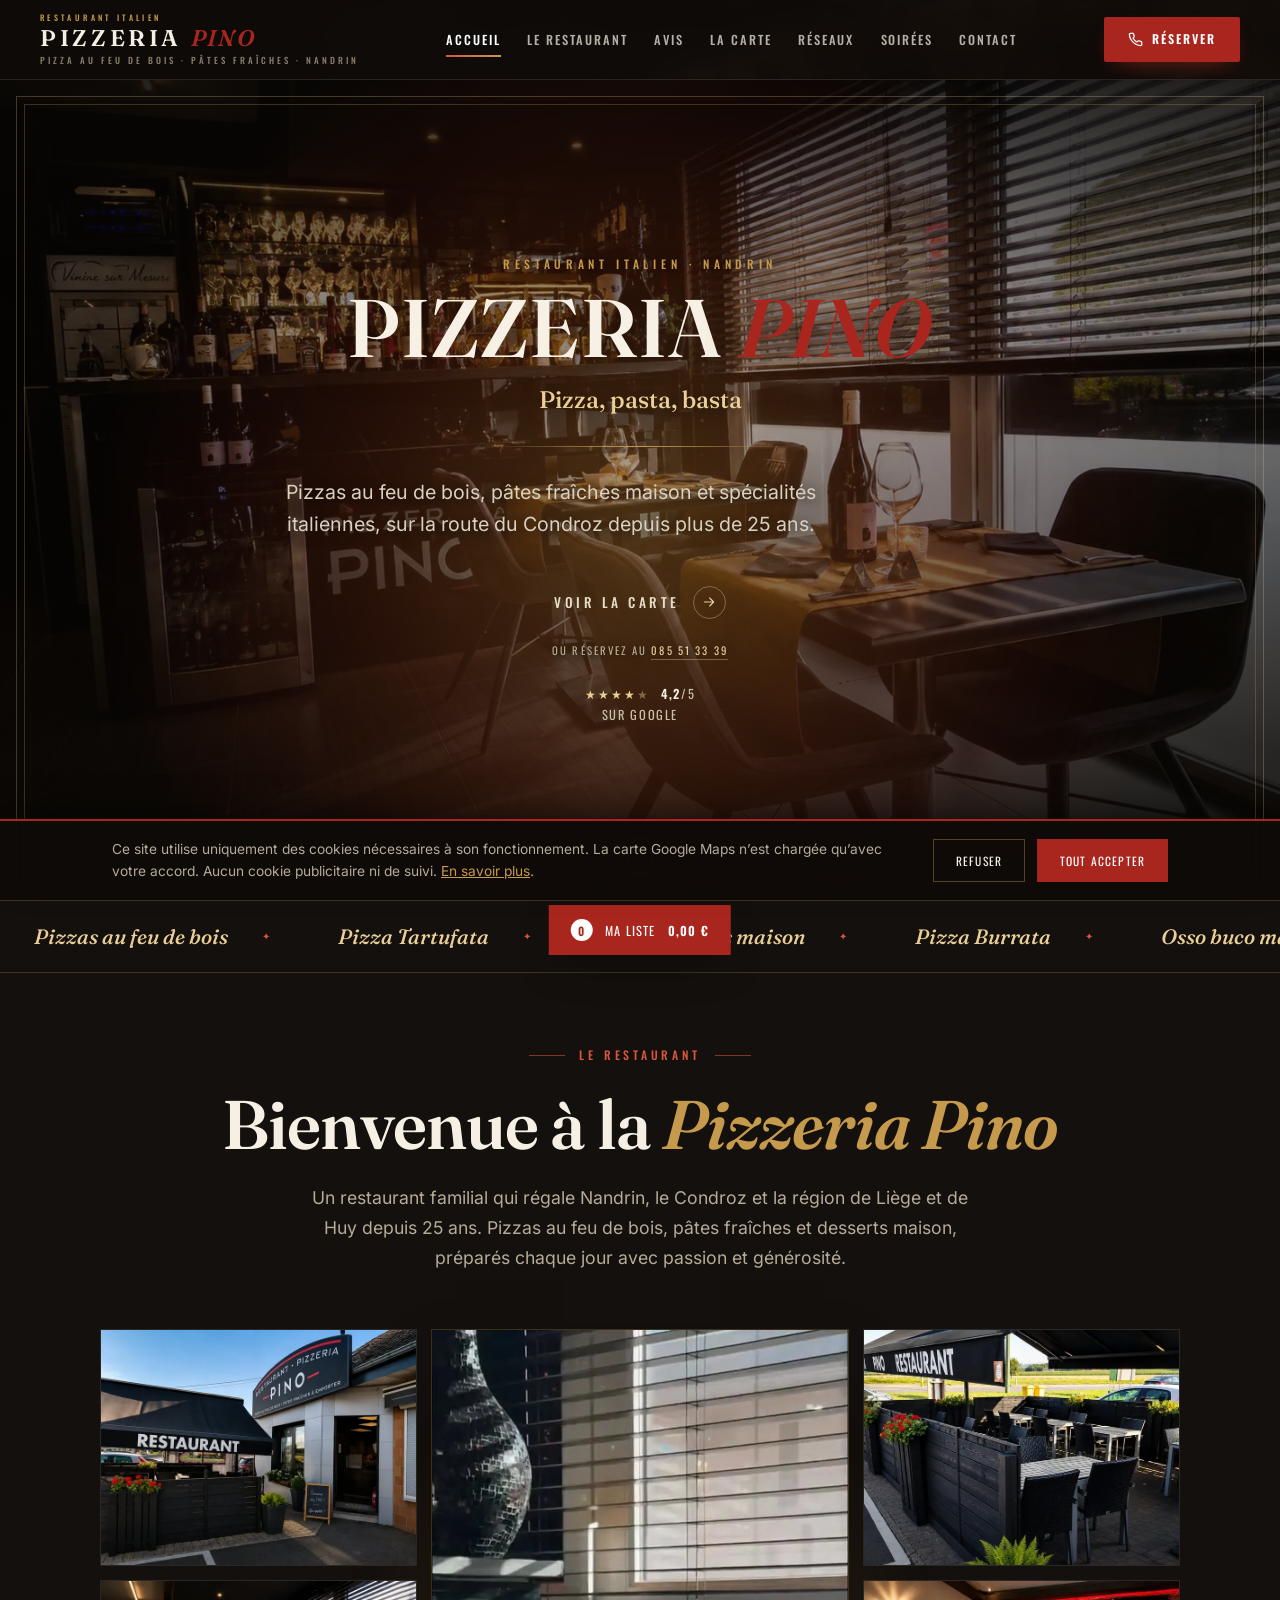
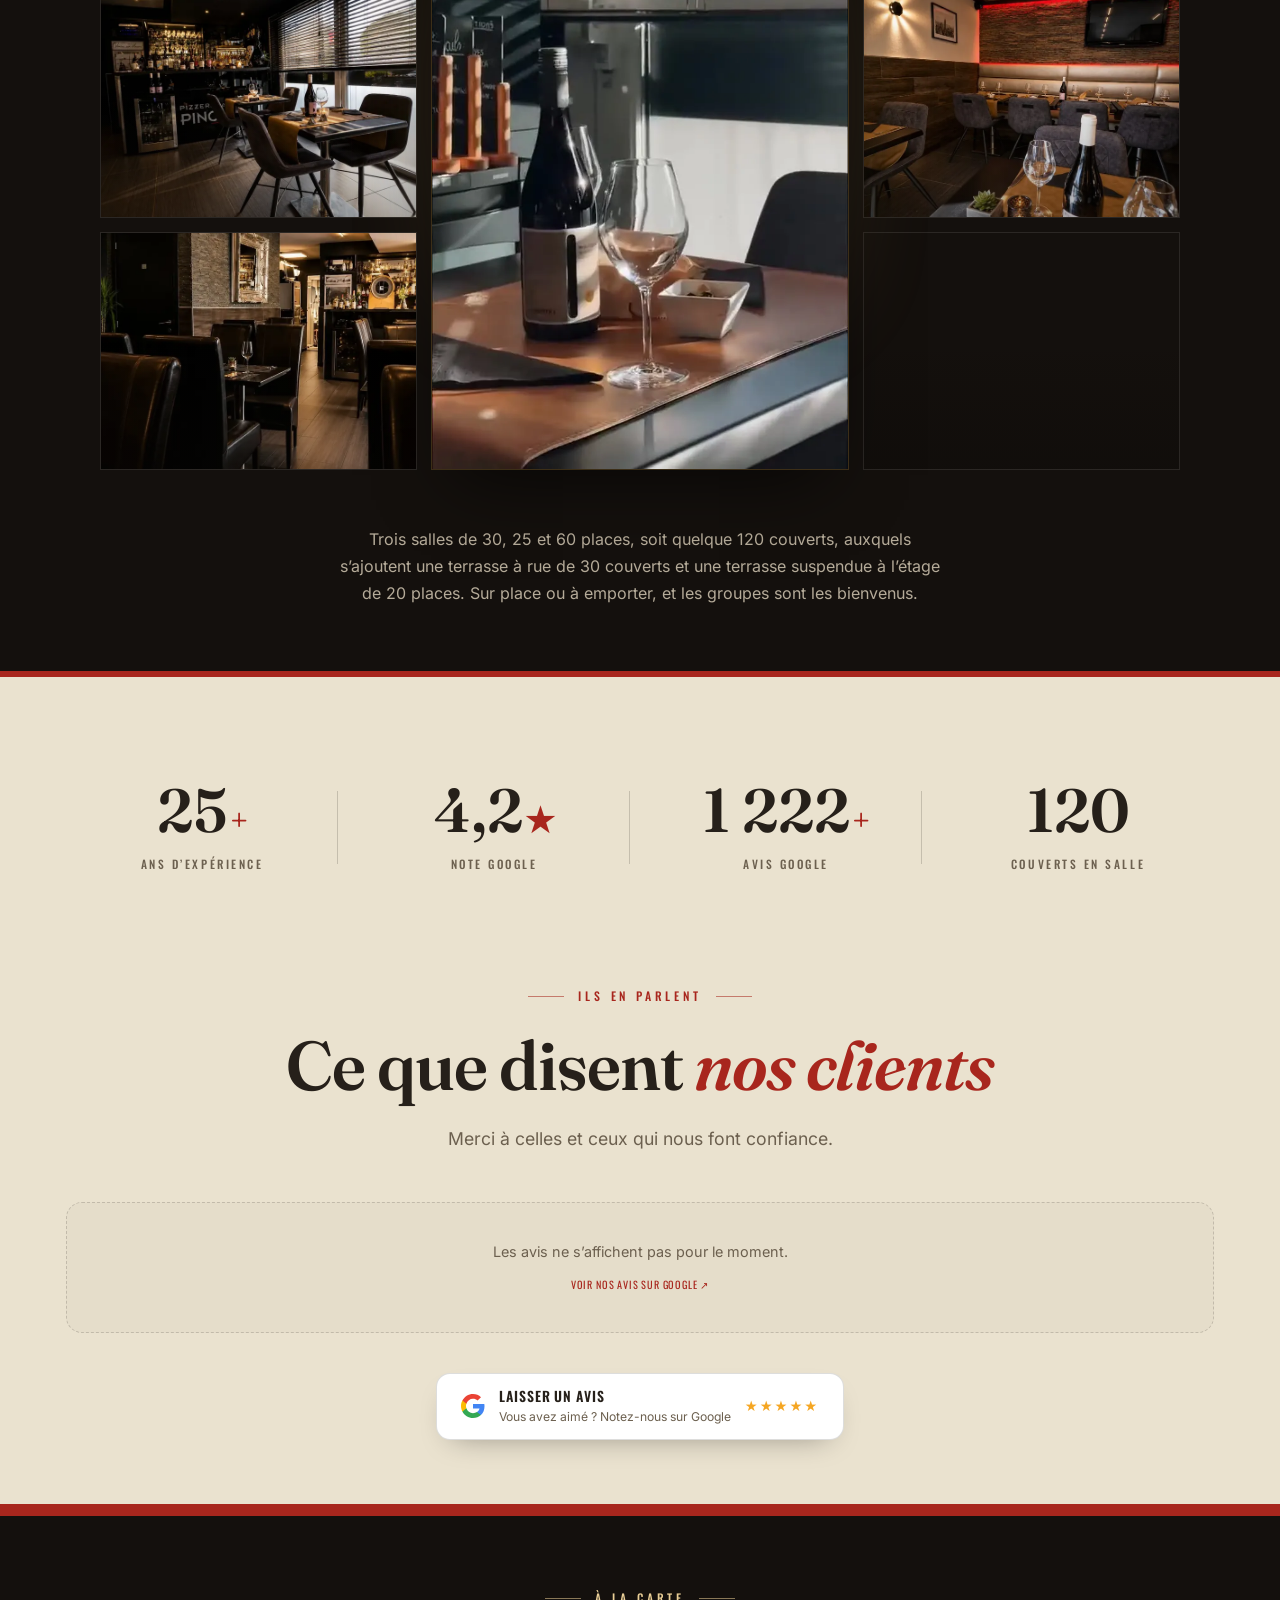
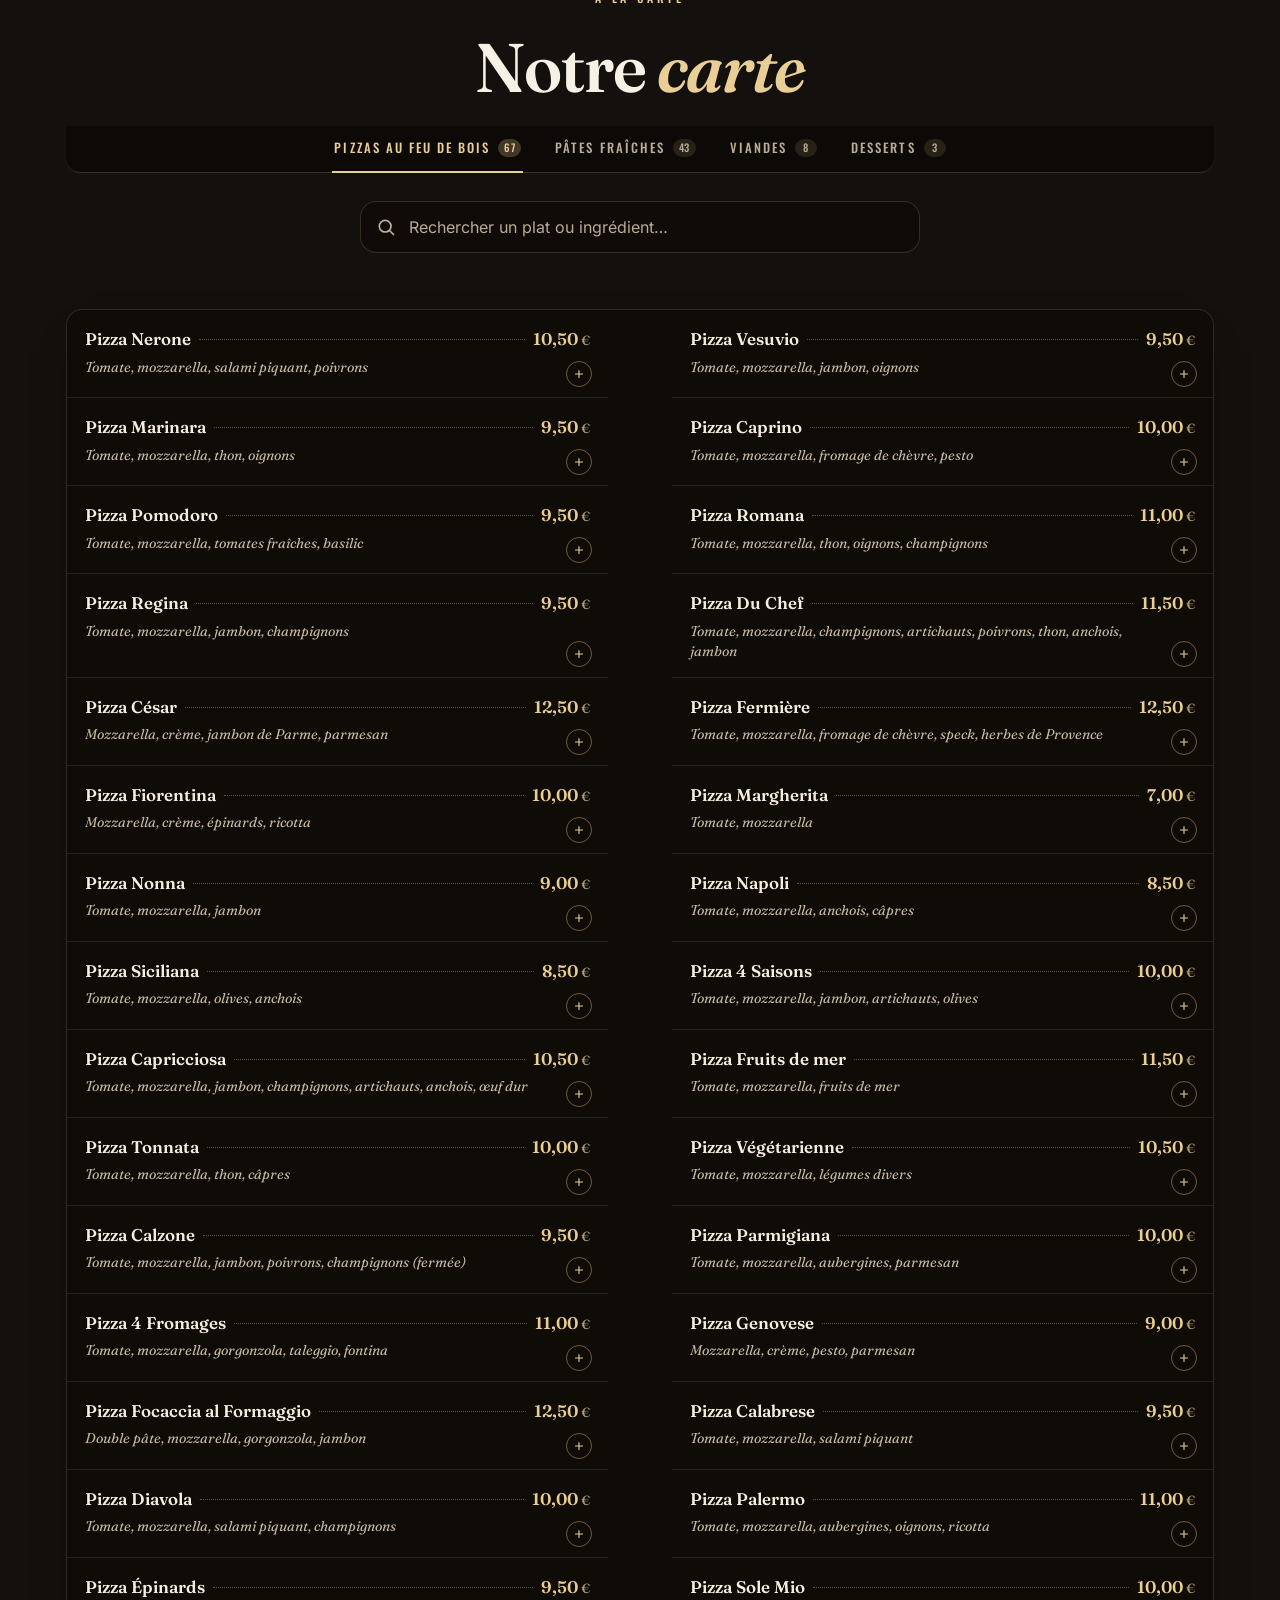
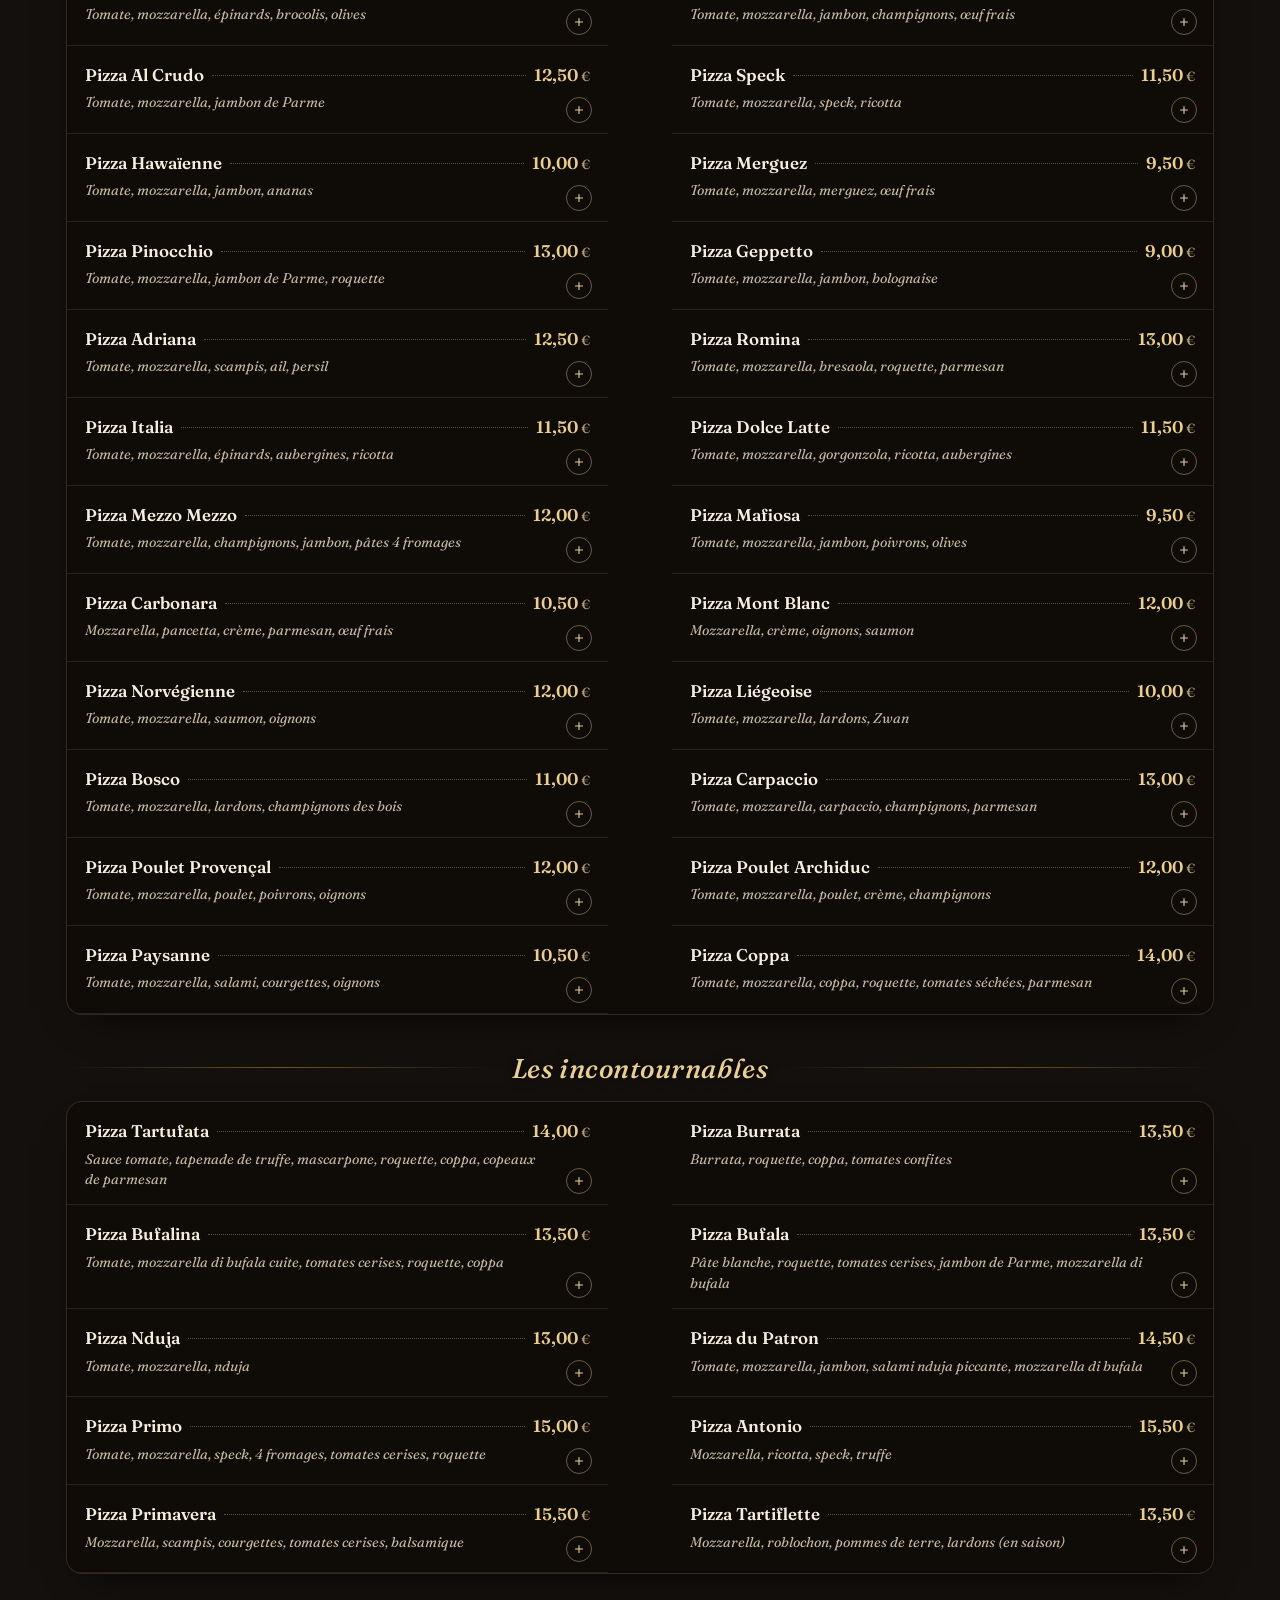
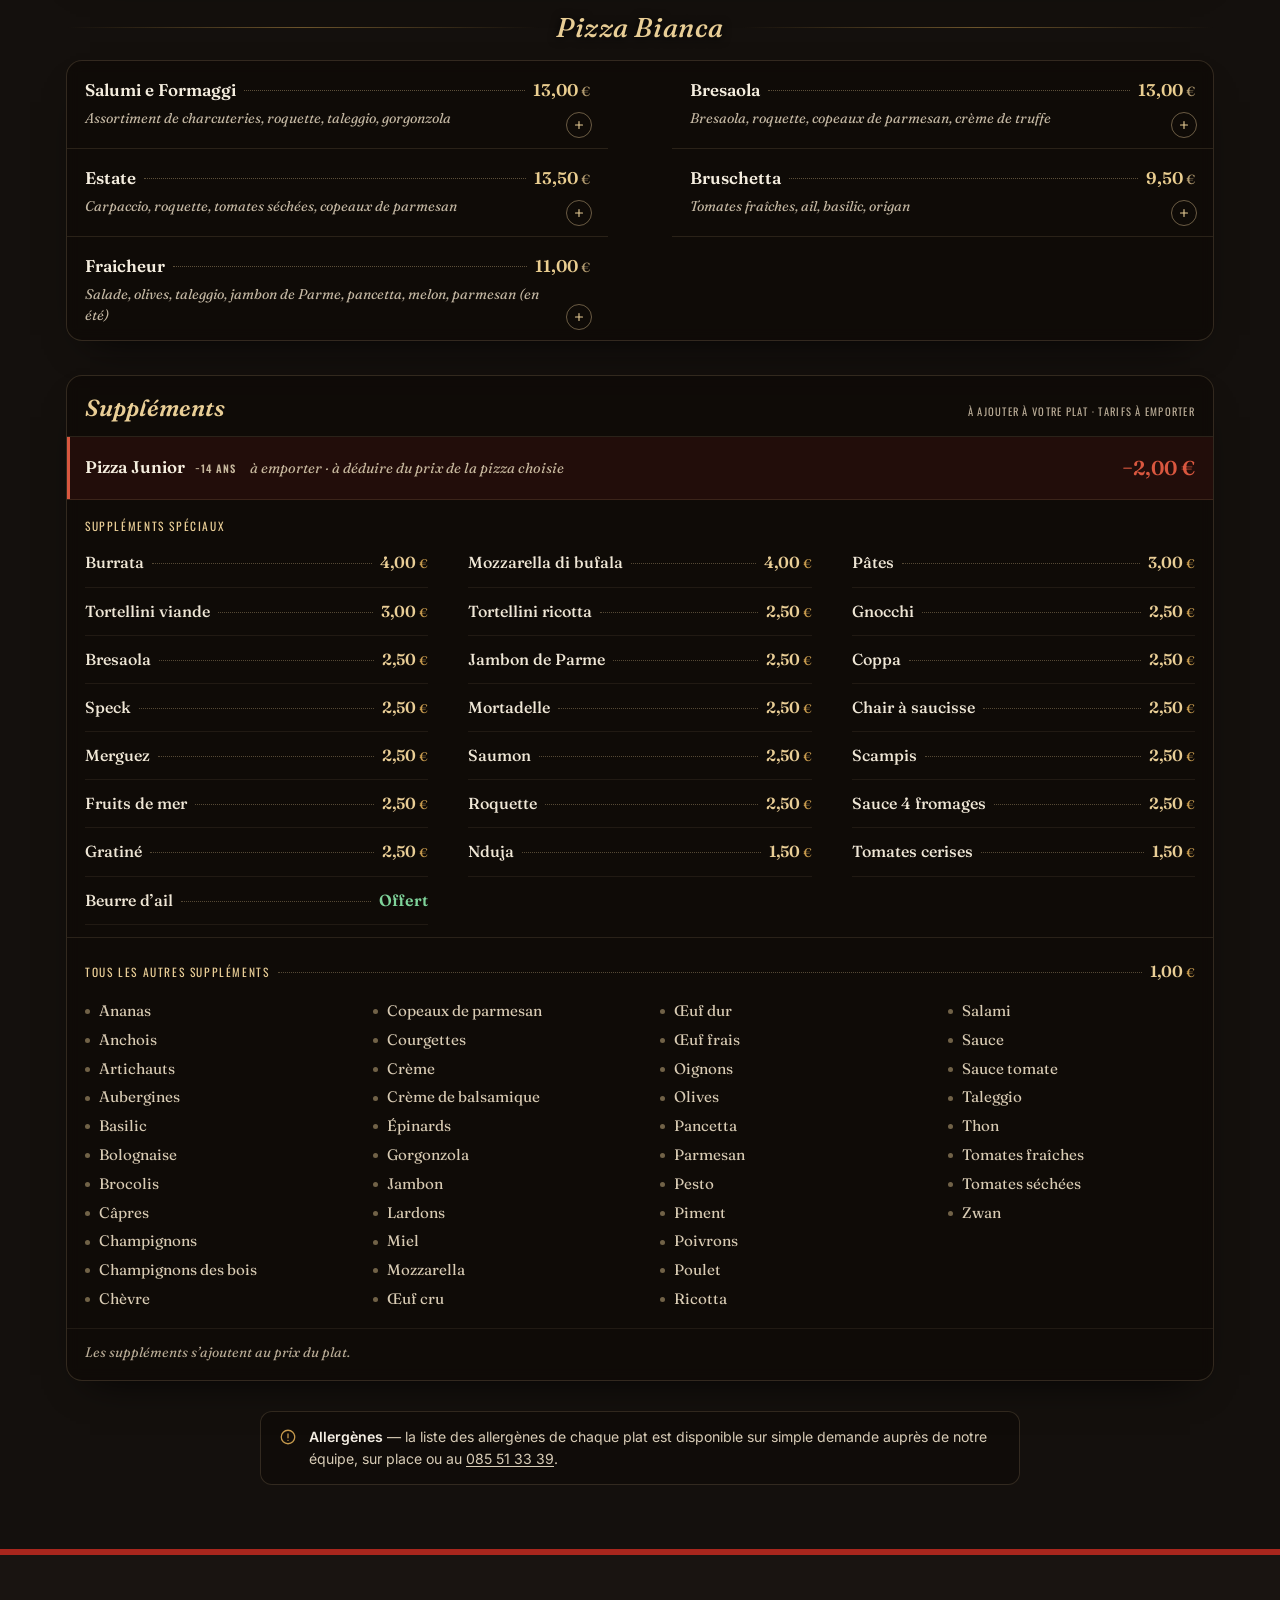
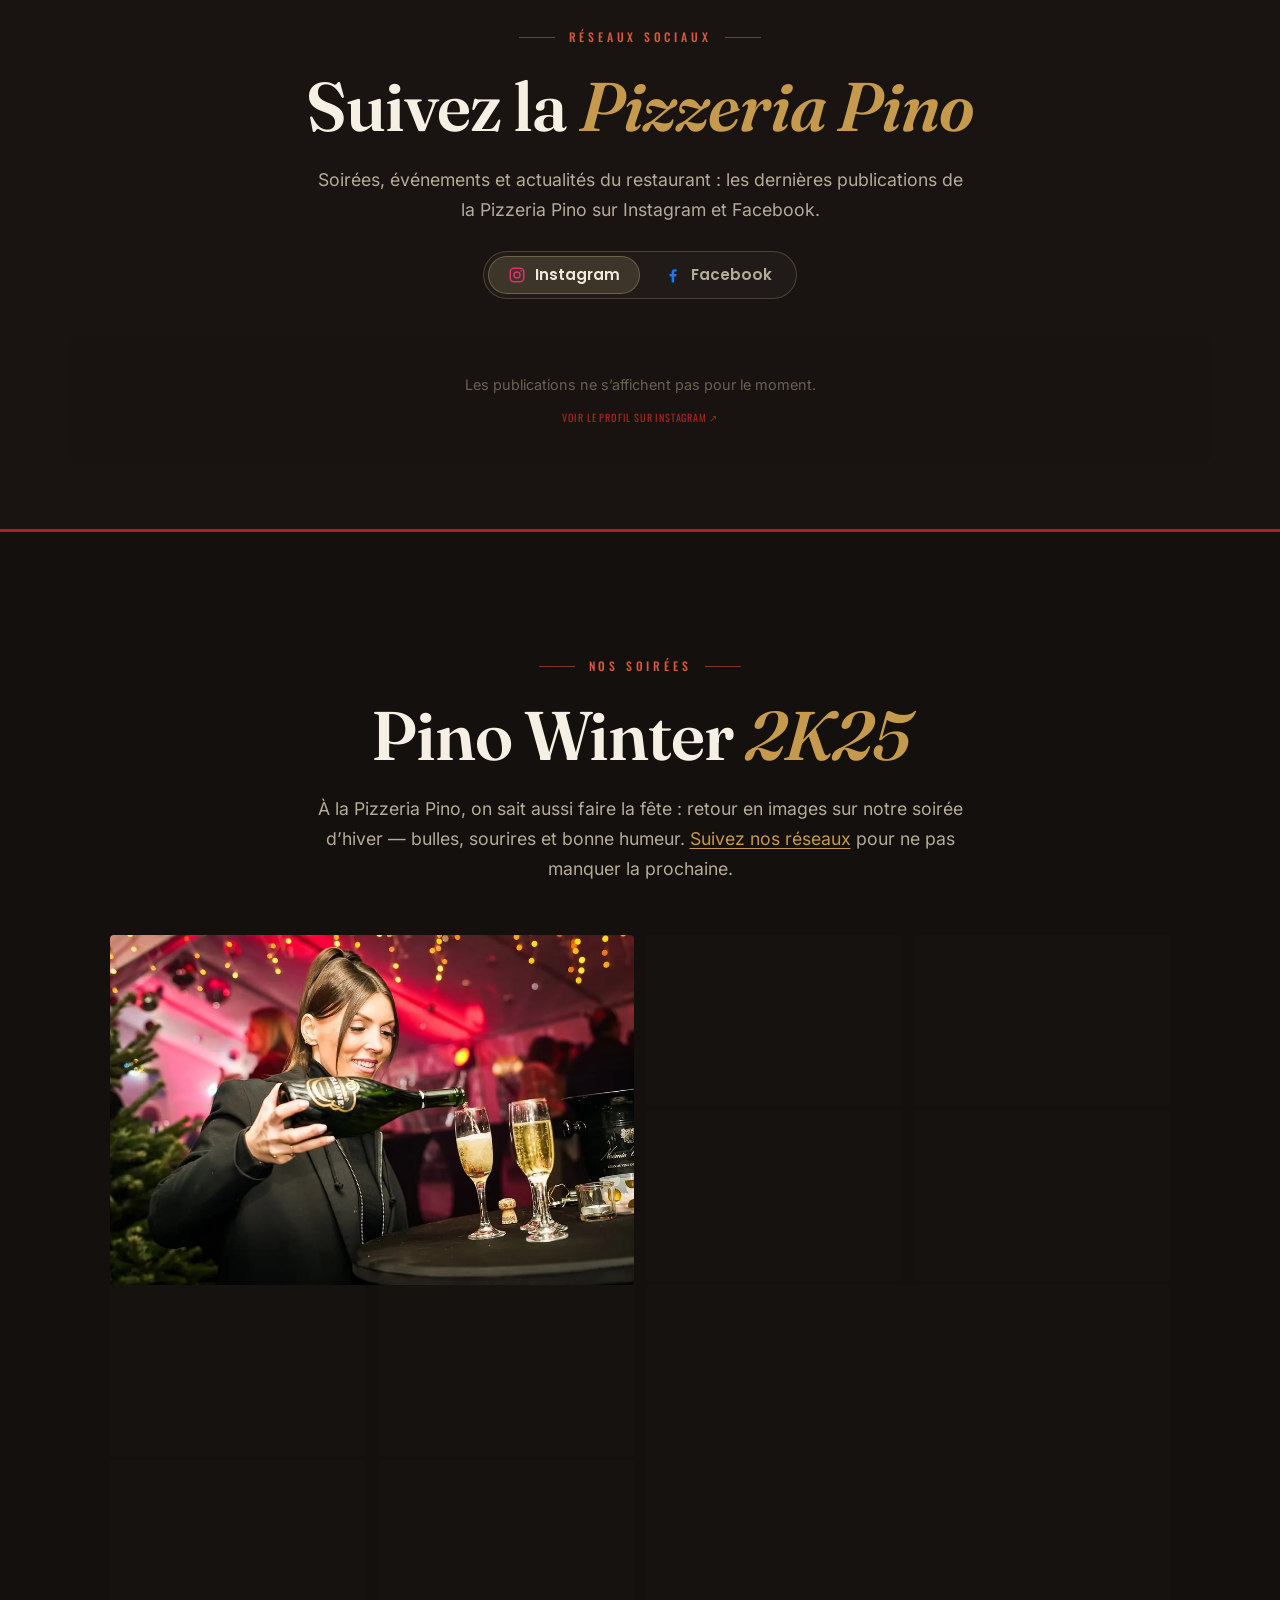
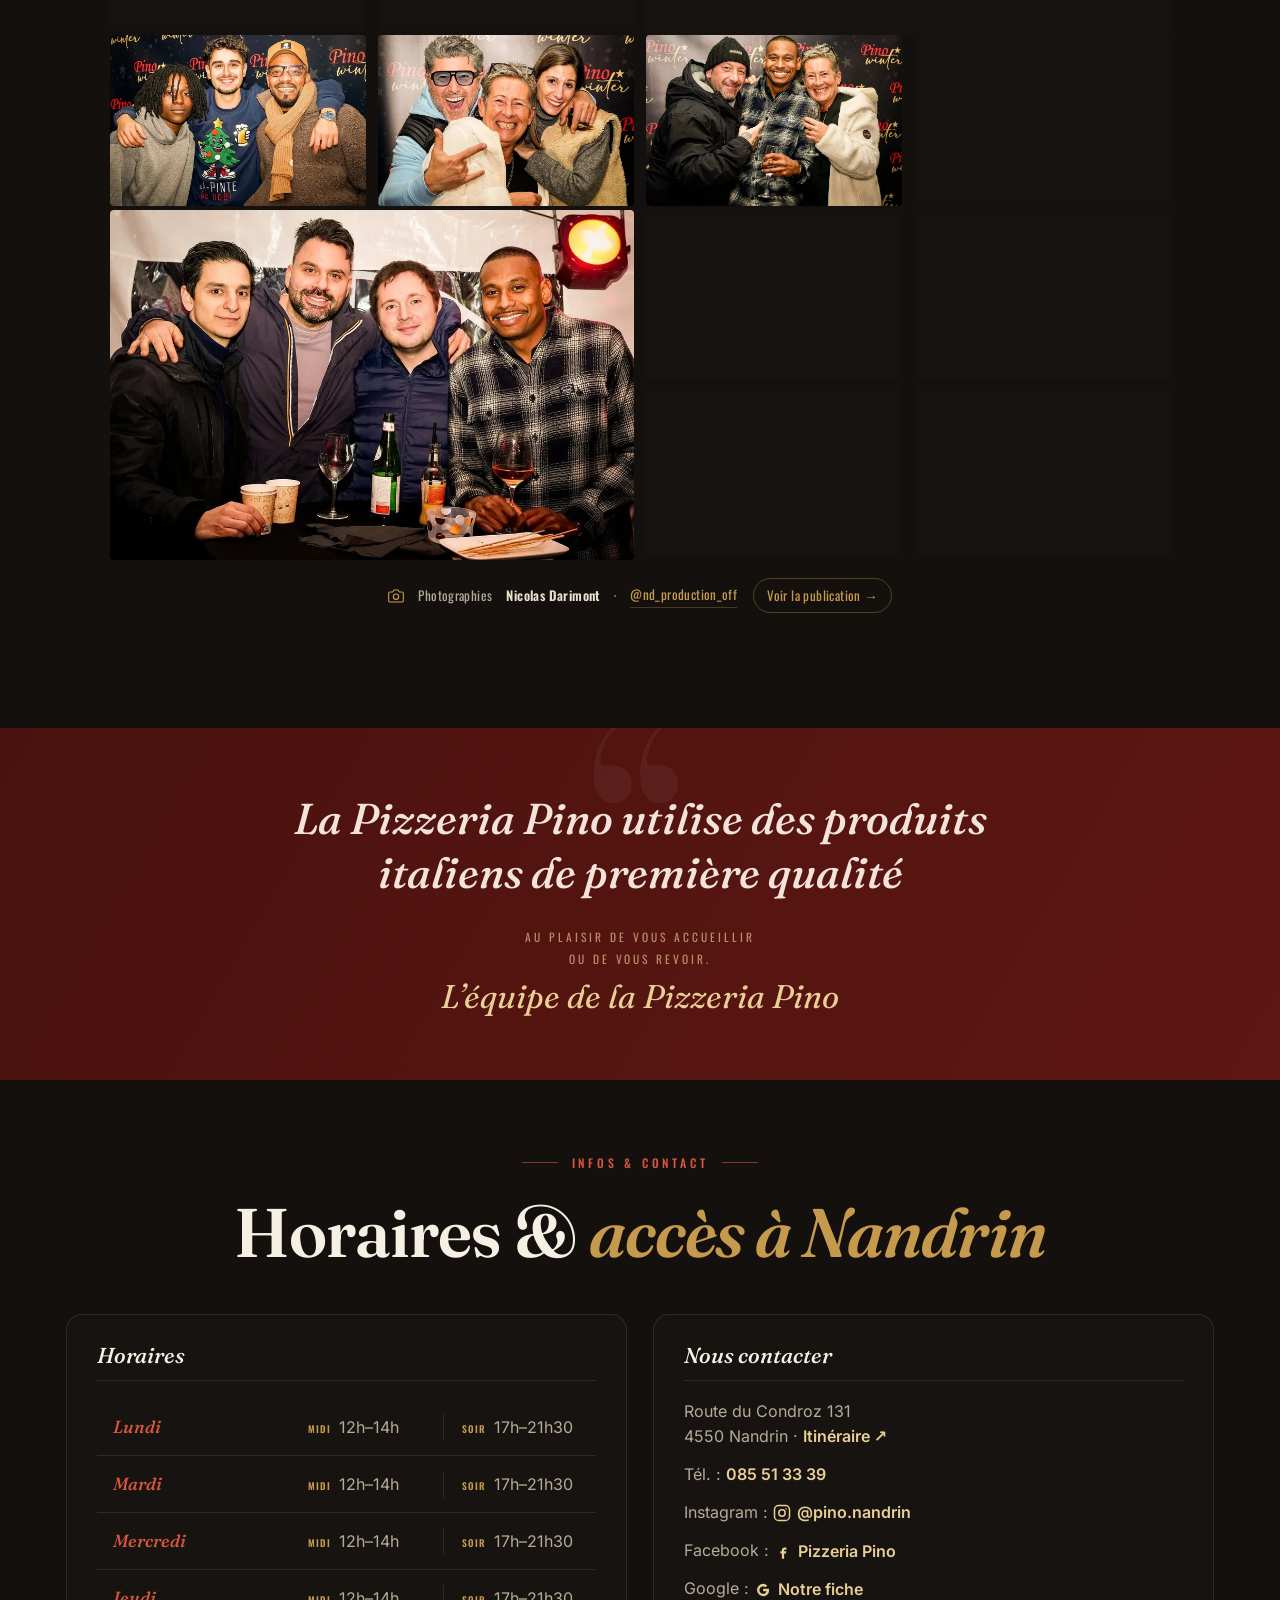
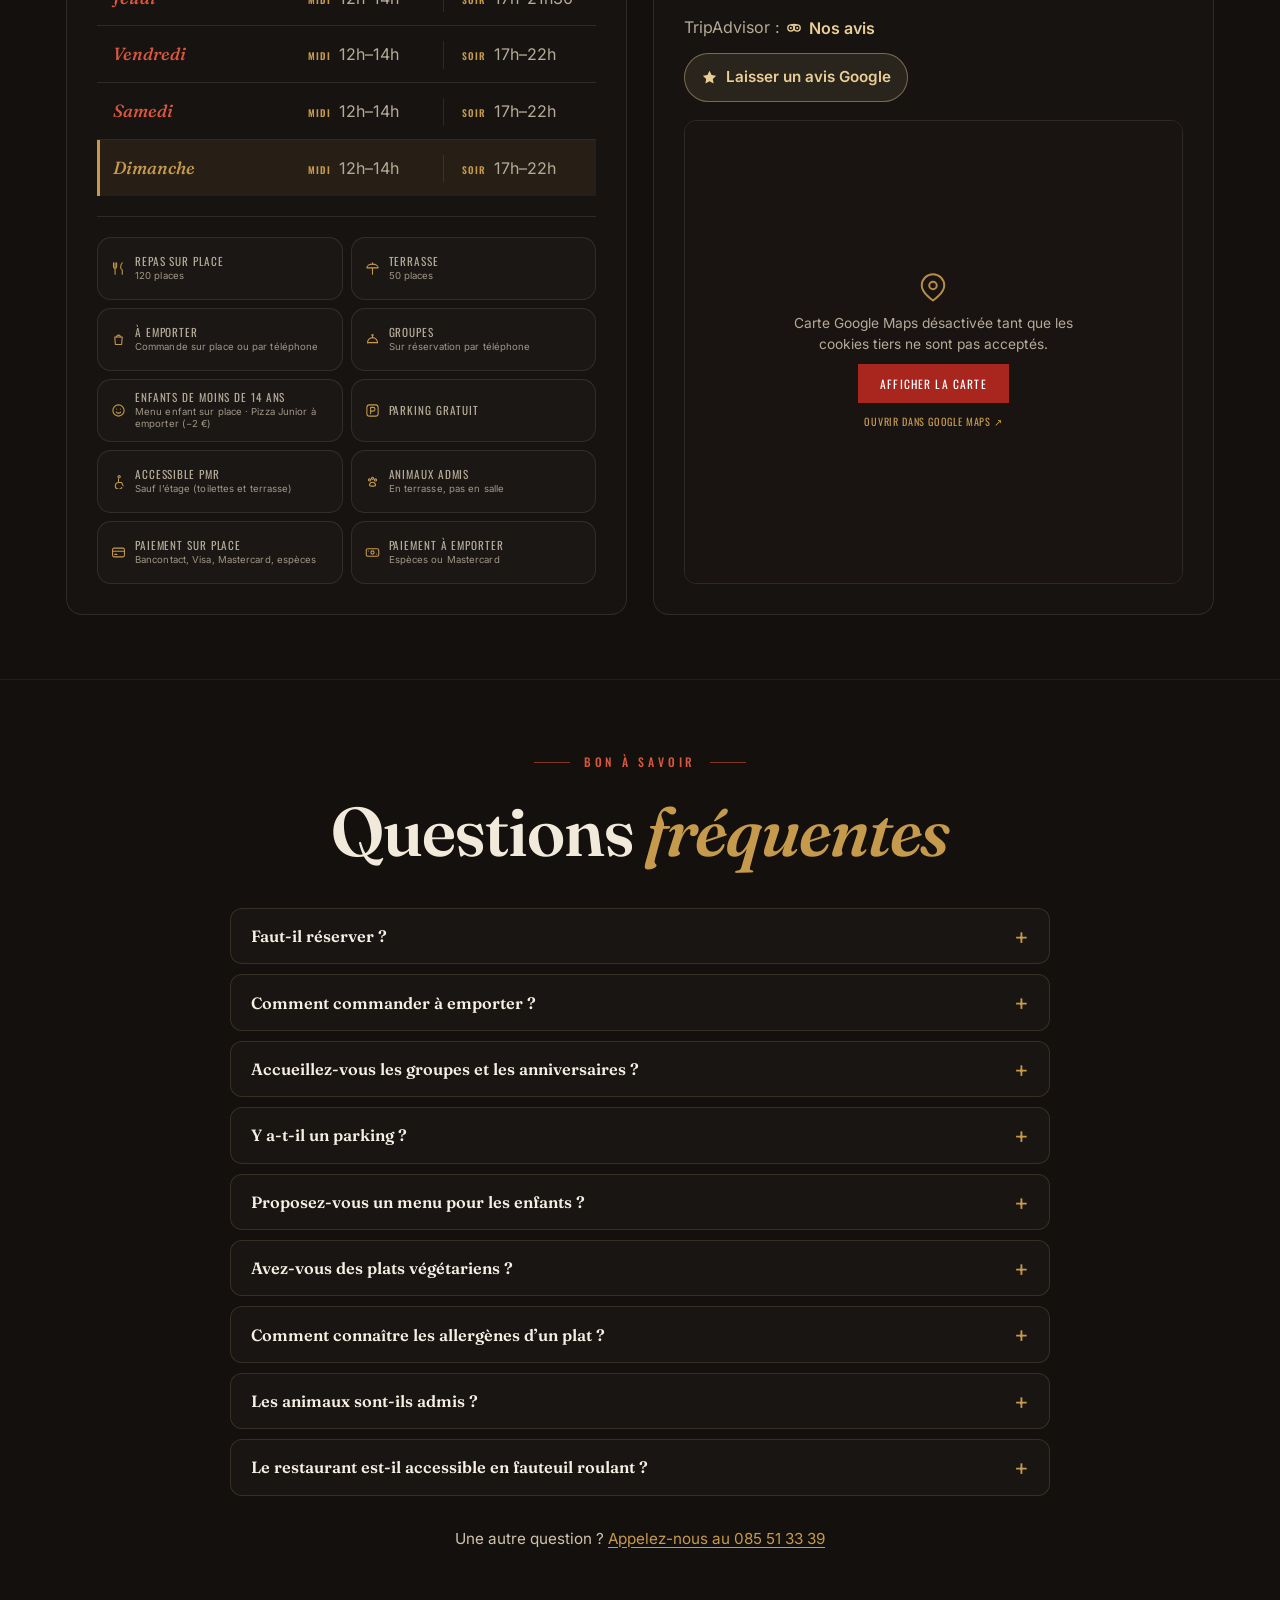
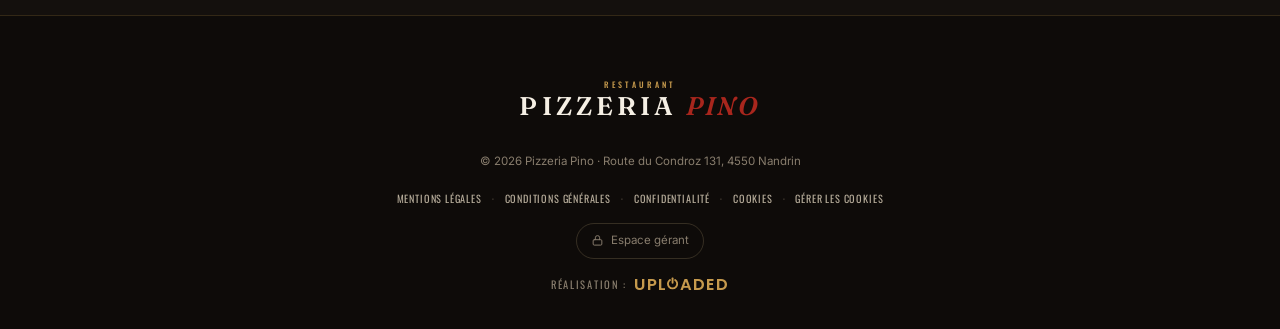
==== commit fa514c1e: "Carte : suppléments alignés sur la caisse (ticket du 19/10/2026) 62 suppléments, prix de la caisse (" ====
--- a/index.html
+++ b/index.html
@@ -518,19 +518,31 @@
         </div>
         <p class="supp-titre">Suppléments spéciaux</p>
         <ul class="supp-grid">
+          <li><span>Burrata</span><i></i><b>4,00</b></li>
+          <li><span>Mozzarella di bufala</span><i></i><b>4,00</b></li>
+          <li><span>Pâtes</span><i></i><b>3,00</b></li>
+          <li><span>Tortellini viande</span><i></i><b>3,00</b></li>
+          <li><span>Tortellini ricotta</span><i></i><b>2,50</b></li>
+          <li><span>Gnocchi</span><i></i><b>2,50</b></li>
           <li><span>Bresaola</span><i></i><b>2,50</b></li>
           <li><span>Jambon de Parme</span><i></i><b>2,50</b></li>
+          <li><span>Coppa</span><i></i><b>2,50</b></li>
+          <li><span>Speck</span><i></i><b>2,50</b></li>
+          <li><span>Mortadelle</span><i></i><b>2,50</b></li>
+          <li><span>Chair à saucisse</span><i></i><b>2,50</b></li>
+          <li><span>Merguez</span><i></i><b>2,50</b></li>
+          <li><span>Saumon</span><i></i><b>2,50</b></li>
+          <li><span>Scampis</span><i></i><b>2,50</b></li>
+          <li><span>Fruits de mer</span><i></i><b>2,50</b></li>
           <li><span>Roquette</span><i></i><b>2,50</b></li>
-          <li><span>Fruits de mer</span><i></i><b>2,50</b></li>
-          <li><span>Scampis</span><i></i><b>2,50</b></li>
-          <li><span>Merguez</span><i></i><b>2,50</b></li>
-          <li><span>Coppa</span><i></i><b>2,50</b></li>
-          <li><span>Nduja</span><i></i><b>2,00</b></li>
-          <li><span>Burrata</span><i></i><b>4,00</b></li>
+          <li><span>Sauce 4 fromages</span><i></i><b>2,50</b></li>
+          <li><span>Gratiné</span><i></i><b>2,50</b></li>
+          <li><span>Nduja</span><i></i><b>1,50</b></li>
+          <li><span>Tomates cerises</span><i></i><b>1,50</b></li>
           <li class="free"><span>Beurre d’ail</span><i></i><b>Offert</b></li>
         </ul>
         <p class="supp-titre supp-un-h"><span>Tous les autres suppléments</span><i></i><b>1,00</b></p>
-        <ul class="supp-un" data-prix="1"><li>Ail</li><li>Ananas</li><li>Anchois</li><li>Artichauts</li><li>Aubergines</li><li>Basilic</li><li>Bolognaise</li><li>Brocolis</li><li>Câpres</li><li>Chair à saucisse</li><li>Champignons</li><li>Champignons des bois</li><li>Chèvre</li><li>Copeaux de parmesan</li><li>Courgettes</li><li>Crème</li><li>Crème de balsamique</li><li>Épinards</li><li>Gorgonzola</li><li>Gratiné</li><li>Huile piquante</li><li>Jambon</li><li>Lardons</li><li>Miel</li><li>Mortadelle</li><li>Mozzarella</li><li>Mozzarella di bufala</li><li>Œuf dur</li><li>Œuf frais</li><li>Oignons</li><li>Olives</li><li>Origan</li><li>Pancetta</li><li>Parmesan</li><li>Pesto</li><li>Piment</li><li>Pizza fermée</li><li>Poivrons</li><li>Poulet champignons</li><li>Poulet poivrons</li><li>Ricotta</li><li>Salami</li><li>Sauce 4 fromages</li><li>Sauce tomate</li><li>Saumon</li><li>Speck</li><li>Taleggio</li><li>Thon</li><li>Tomates cerises</li><li>Tomates fraîches</li><li>Tomates séchées</li><li>Zwan</li></ul>
+        <ul class="supp-un" data-prix="1"><li>Ananas</li><li>Anchois</li><li>Artichauts</li><li>Aubergines</li><li>Basilic</li><li>Bolognaise</li><li>Brocolis</li><li>Câpres</li><li>Champignons</li><li>Champignons des bois</li><li>Chèvre</li><li>Copeaux de parmesan</li><li>Courgettes</li><li>Crème</li><li>Crème de balsamique</li><li>Épinards</li><li>Gorgonzola</li><li>Jambon</li><li>Lardons</li><li>Miel</li><li>Mozzarella</li><li>Œuf cru</li><li>Œuf dur</li><li>Œuf frais</li><li>Oignons</li><li>Olives</li><li>Pancetta</li><li>Parmesan</li><li>Pesto</li><li>Piment</li><li>Poivrons</li><li>Poulet</li><li>Ricotta</li><li>Salami</li><li>Sauce</li><li>Sauce tomate</li><li>Taleggio</li><li>Thon</li><li>Tomates fraîches</li><li>Tomates séchées</li><li>Zwan</li></ul>
         <p class="supp-note">Les suppléments s’ajoutent au prix du plat.</p>
       </div>
     </div>
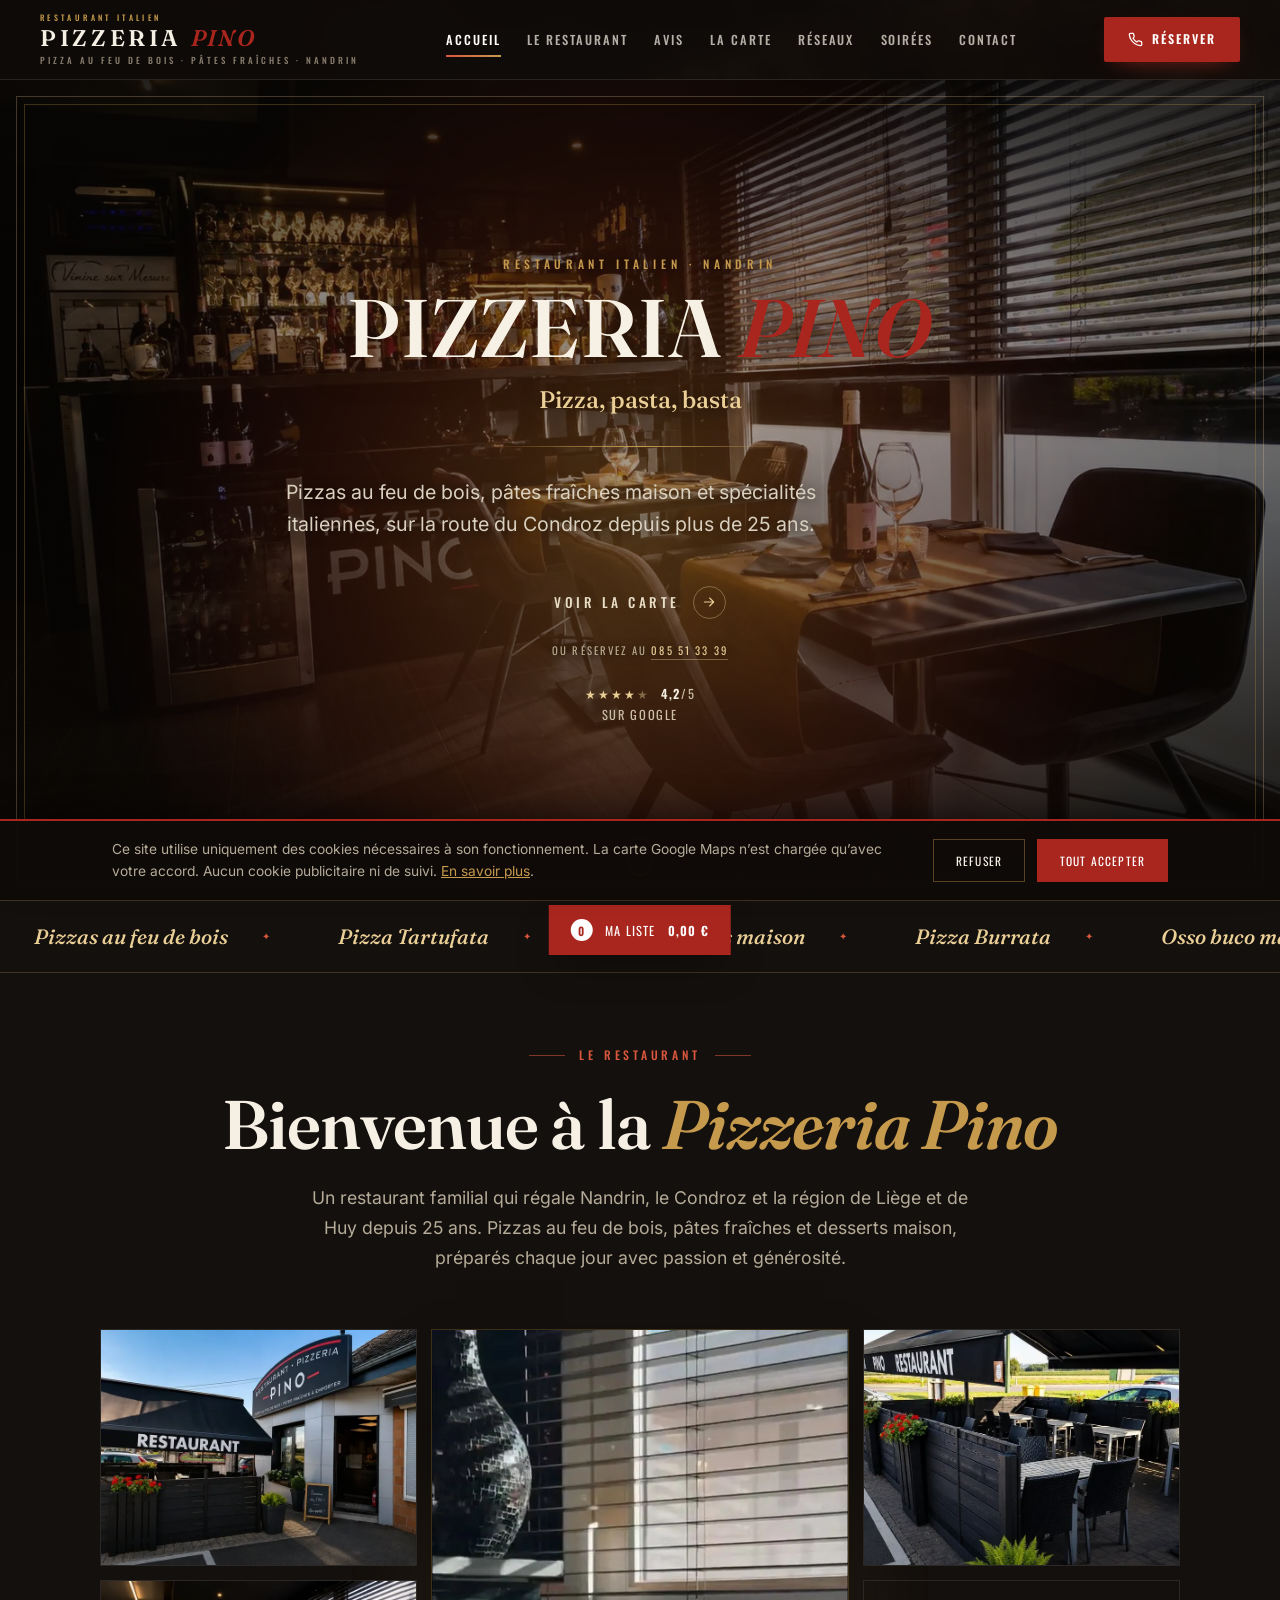
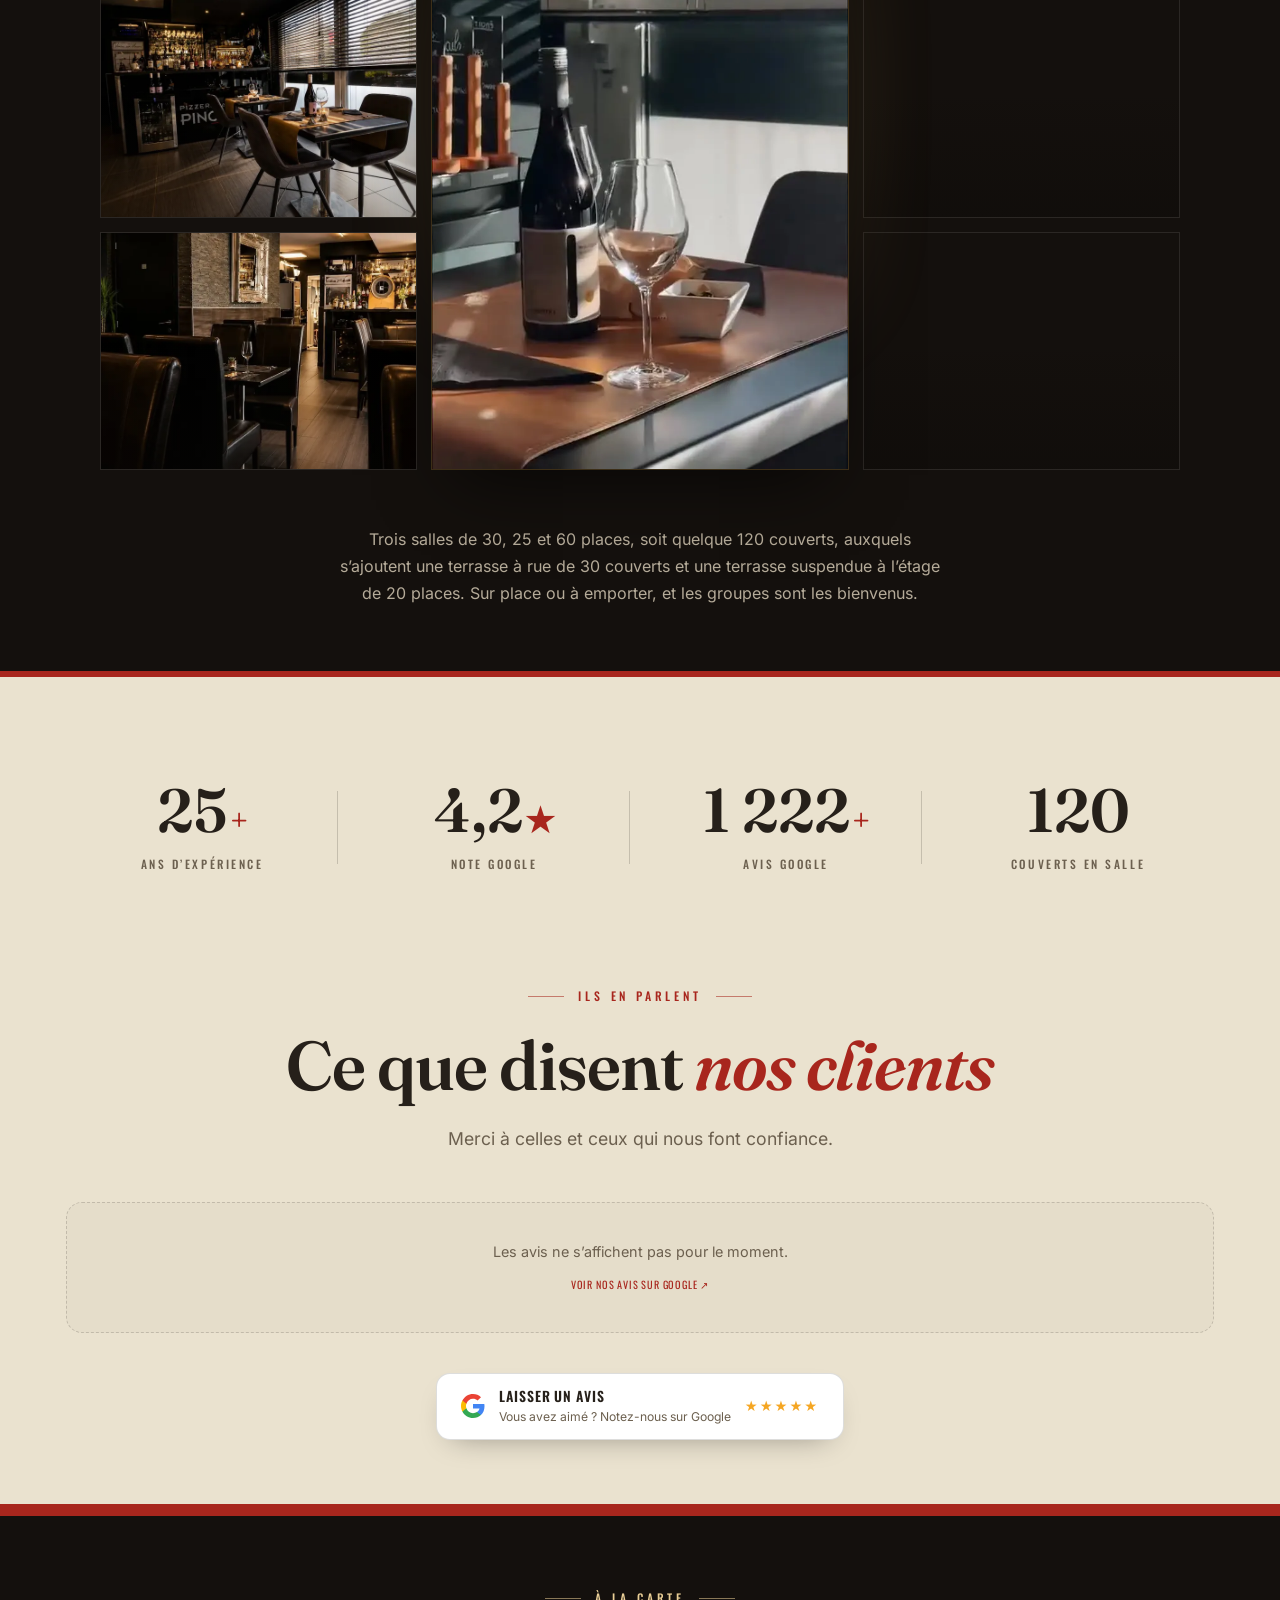
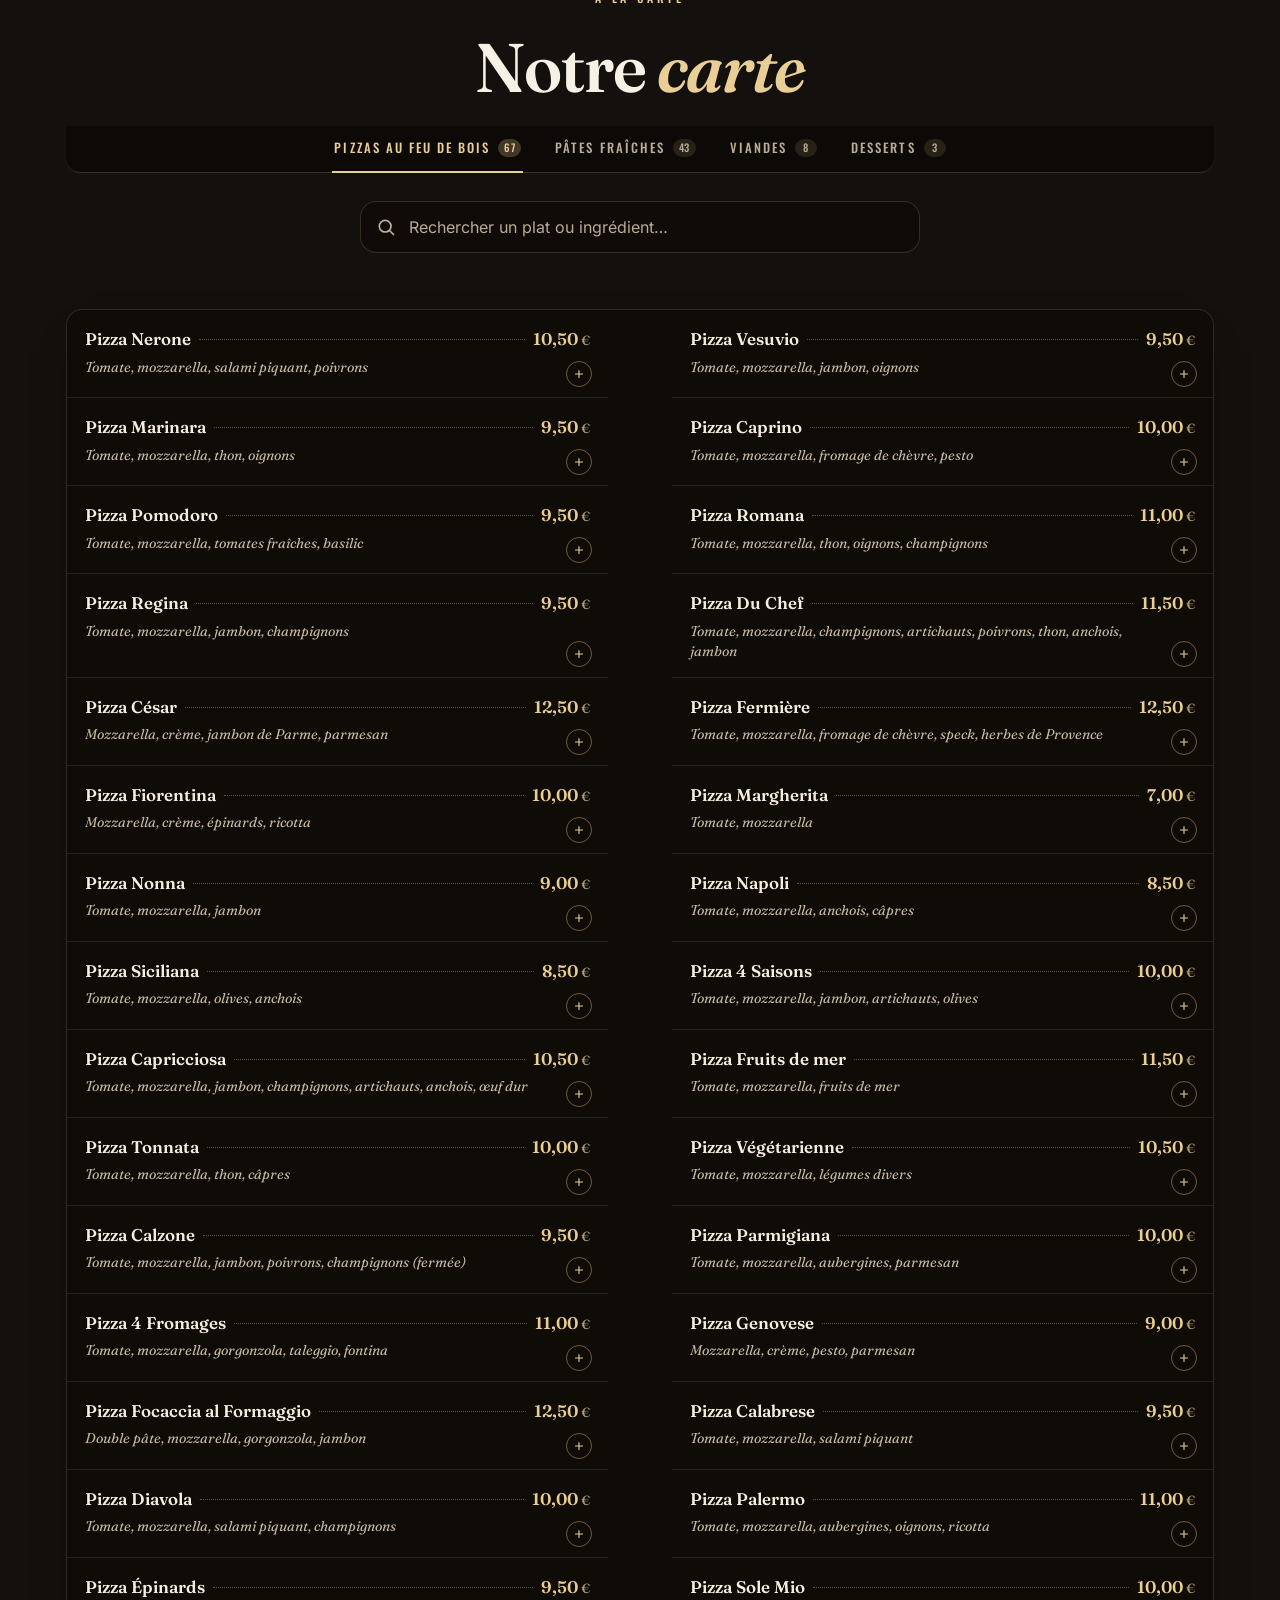
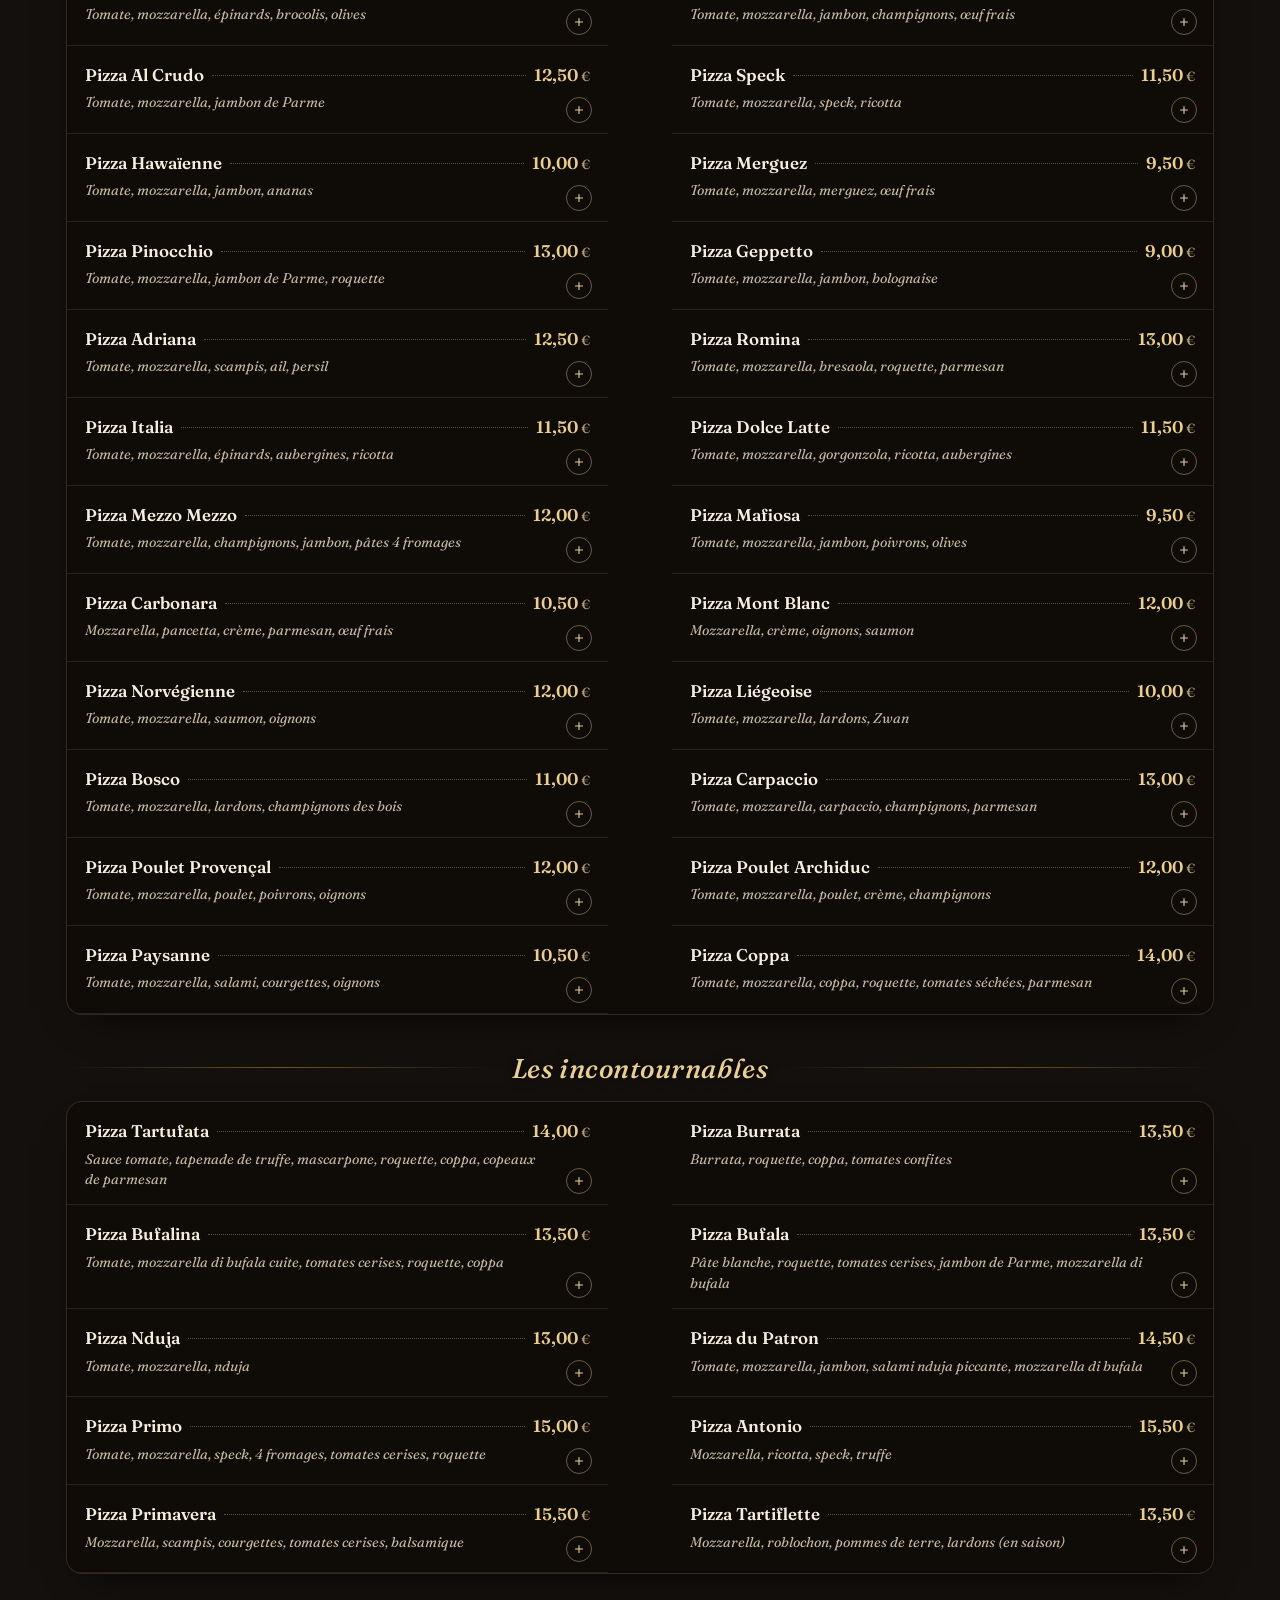
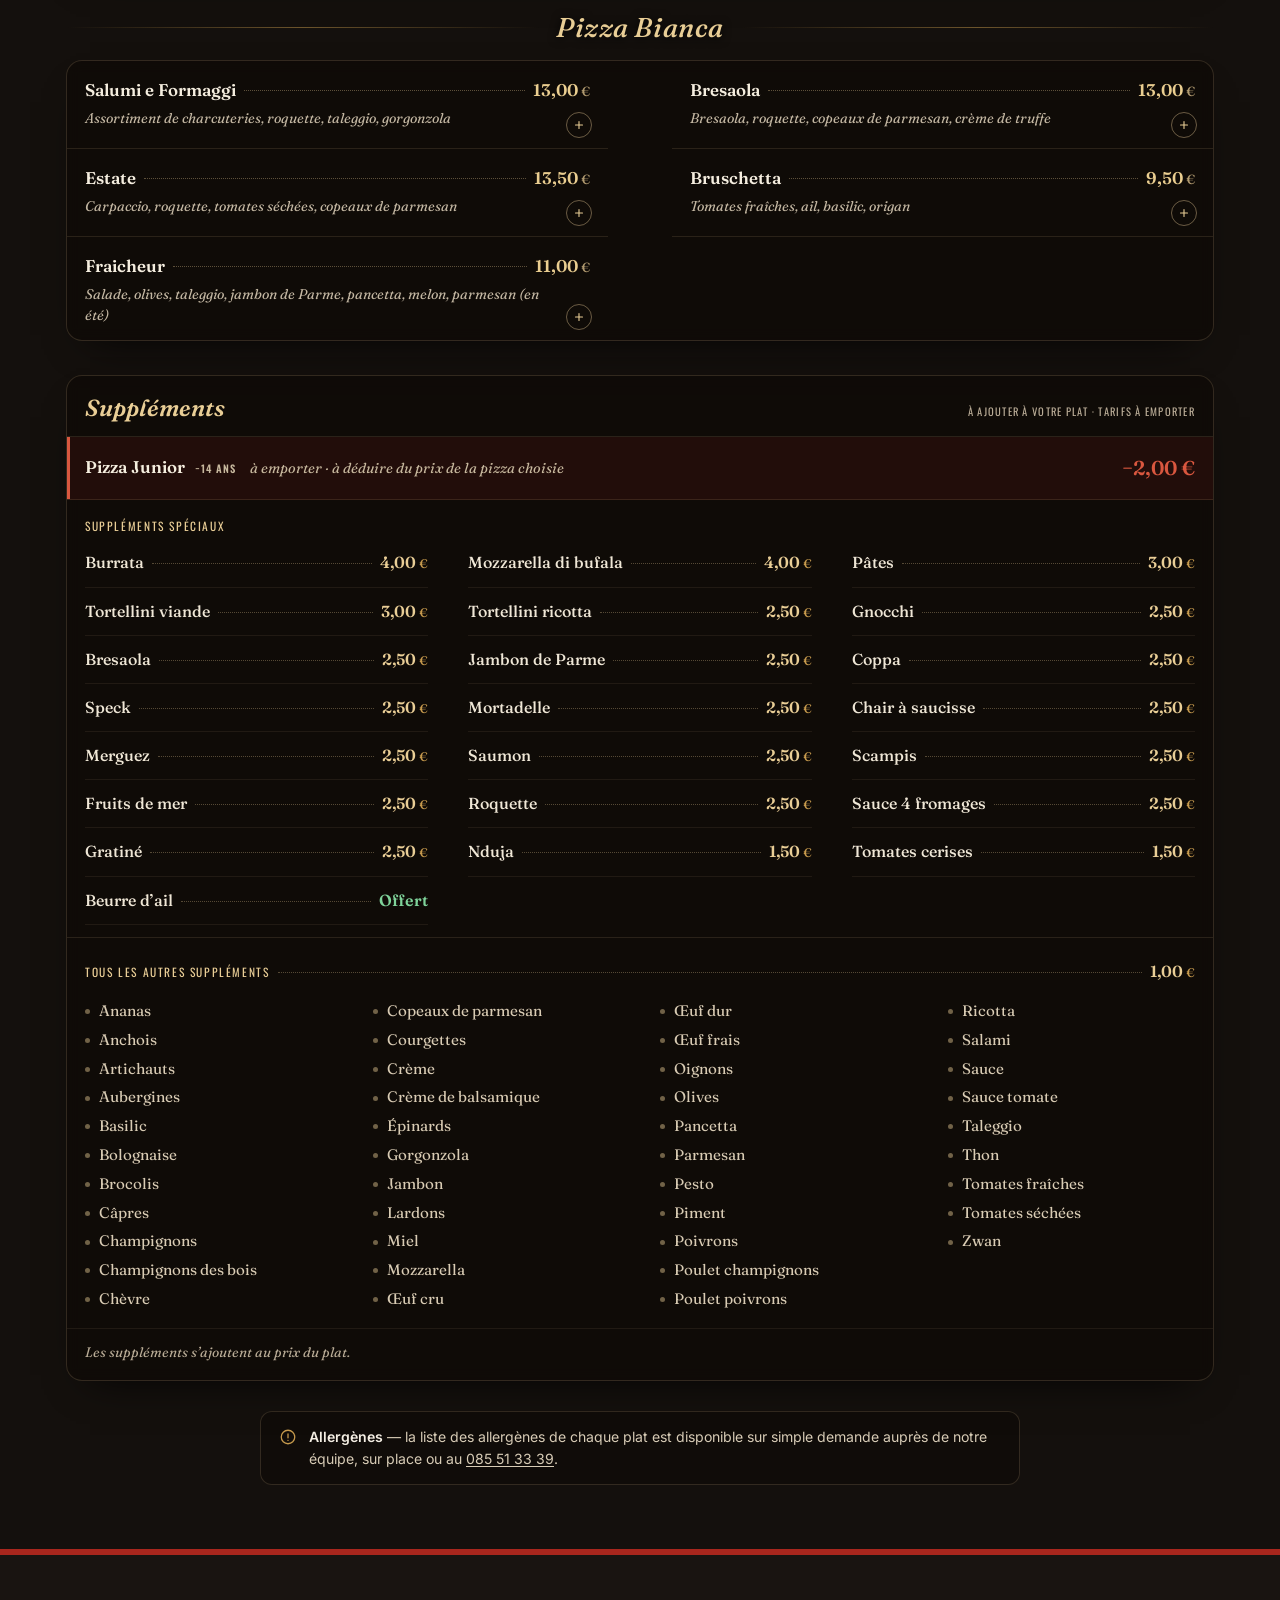
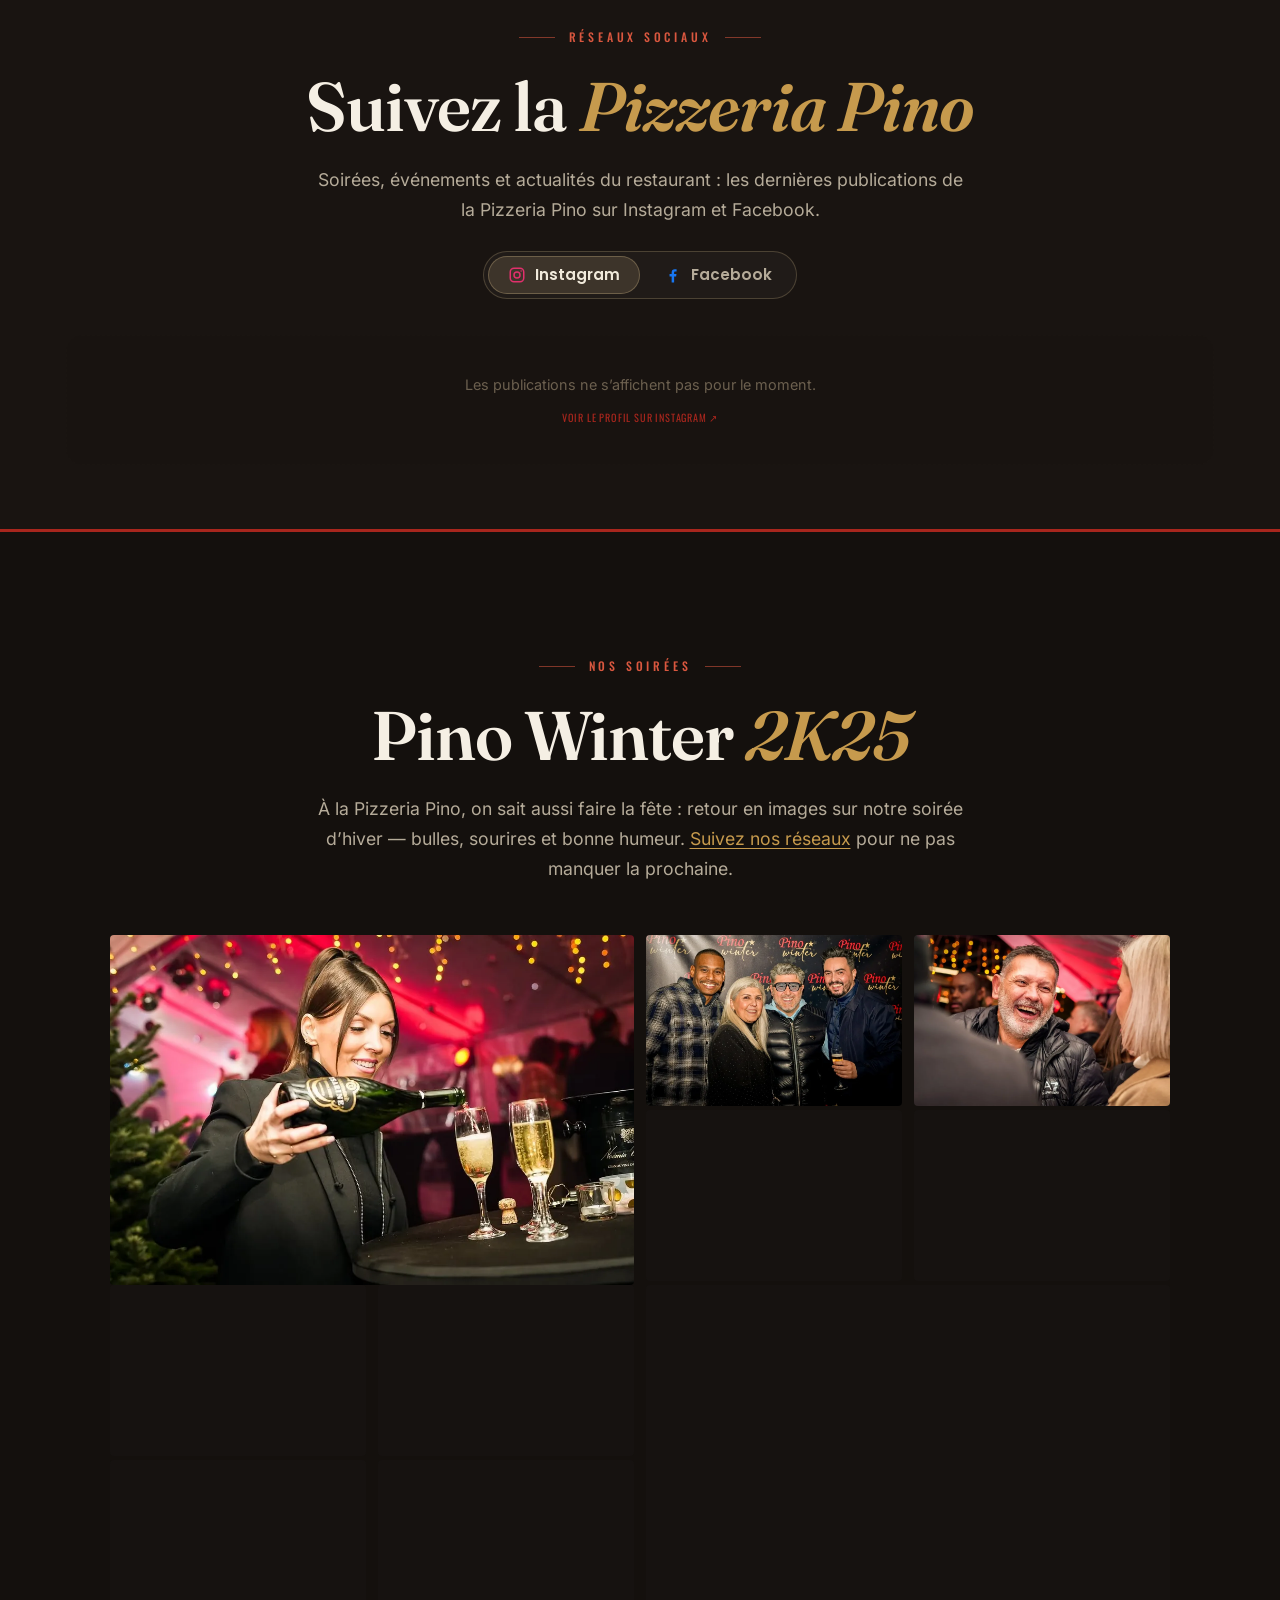
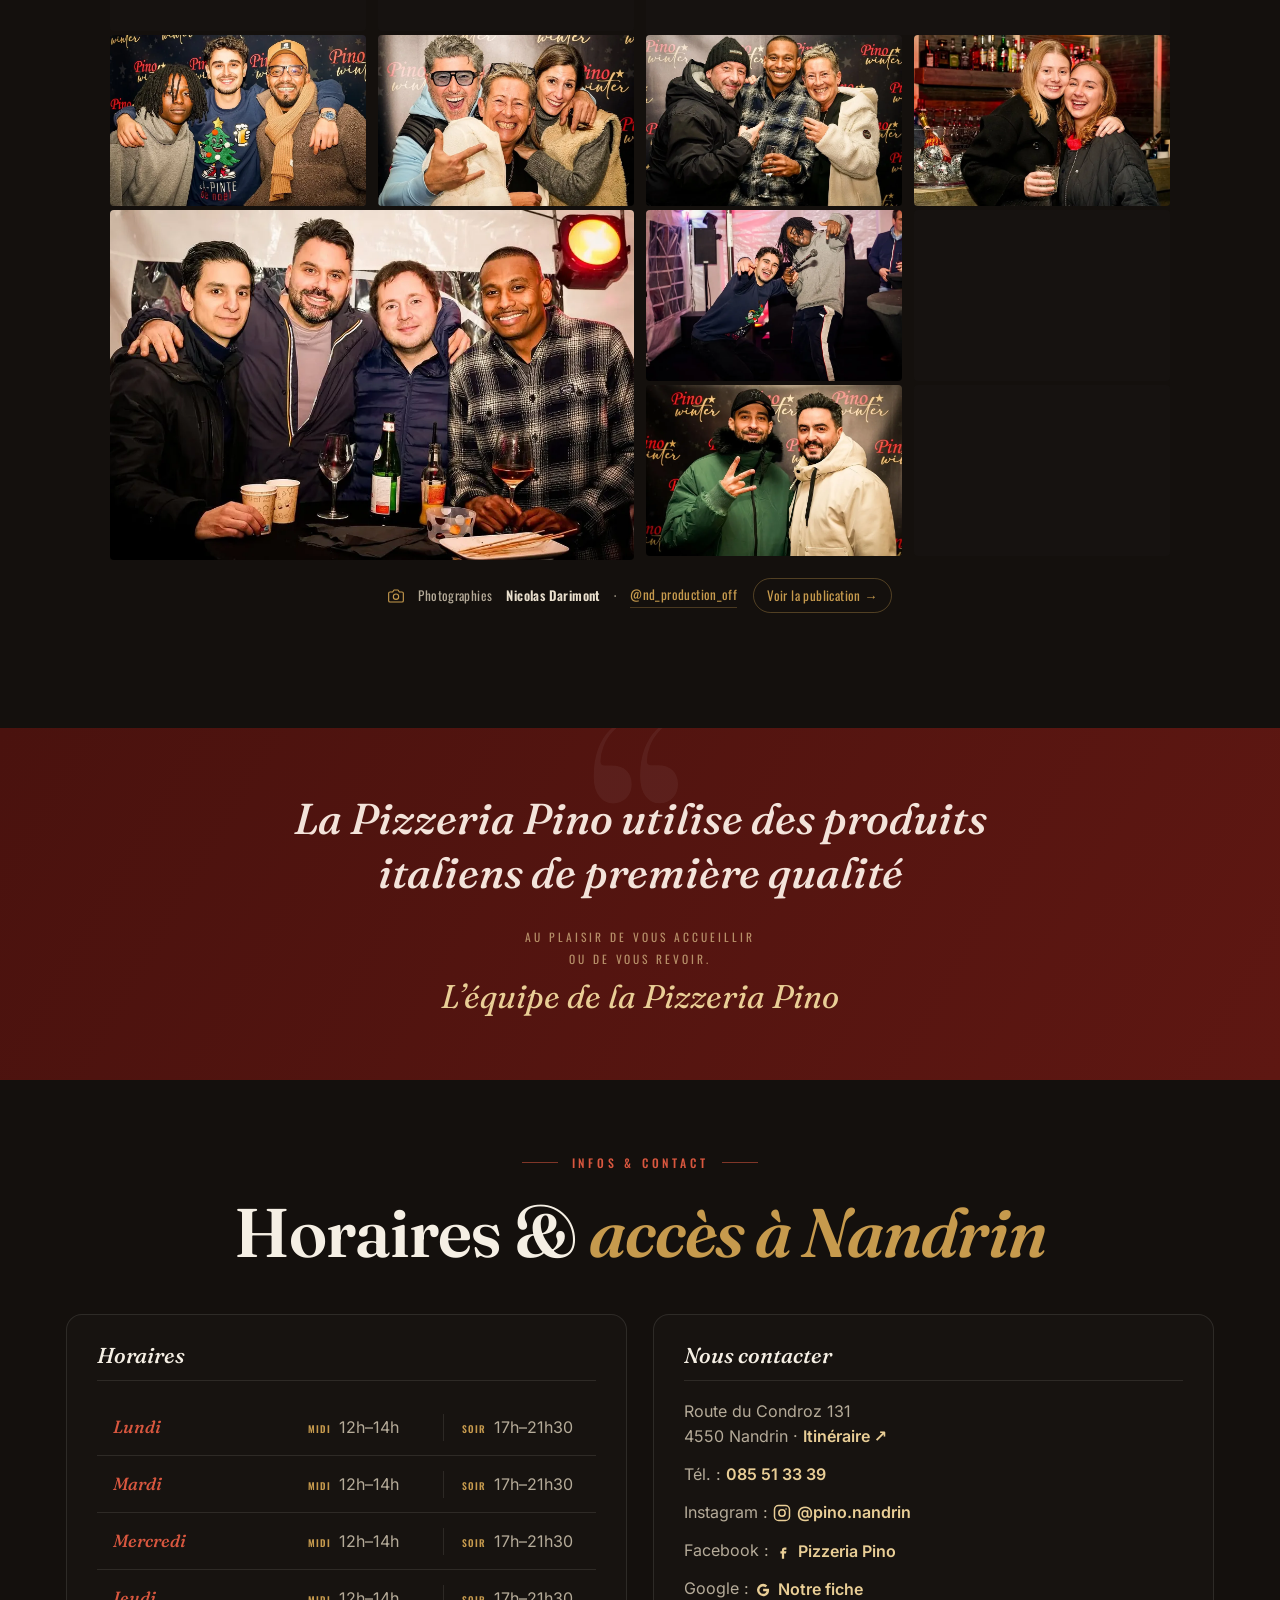
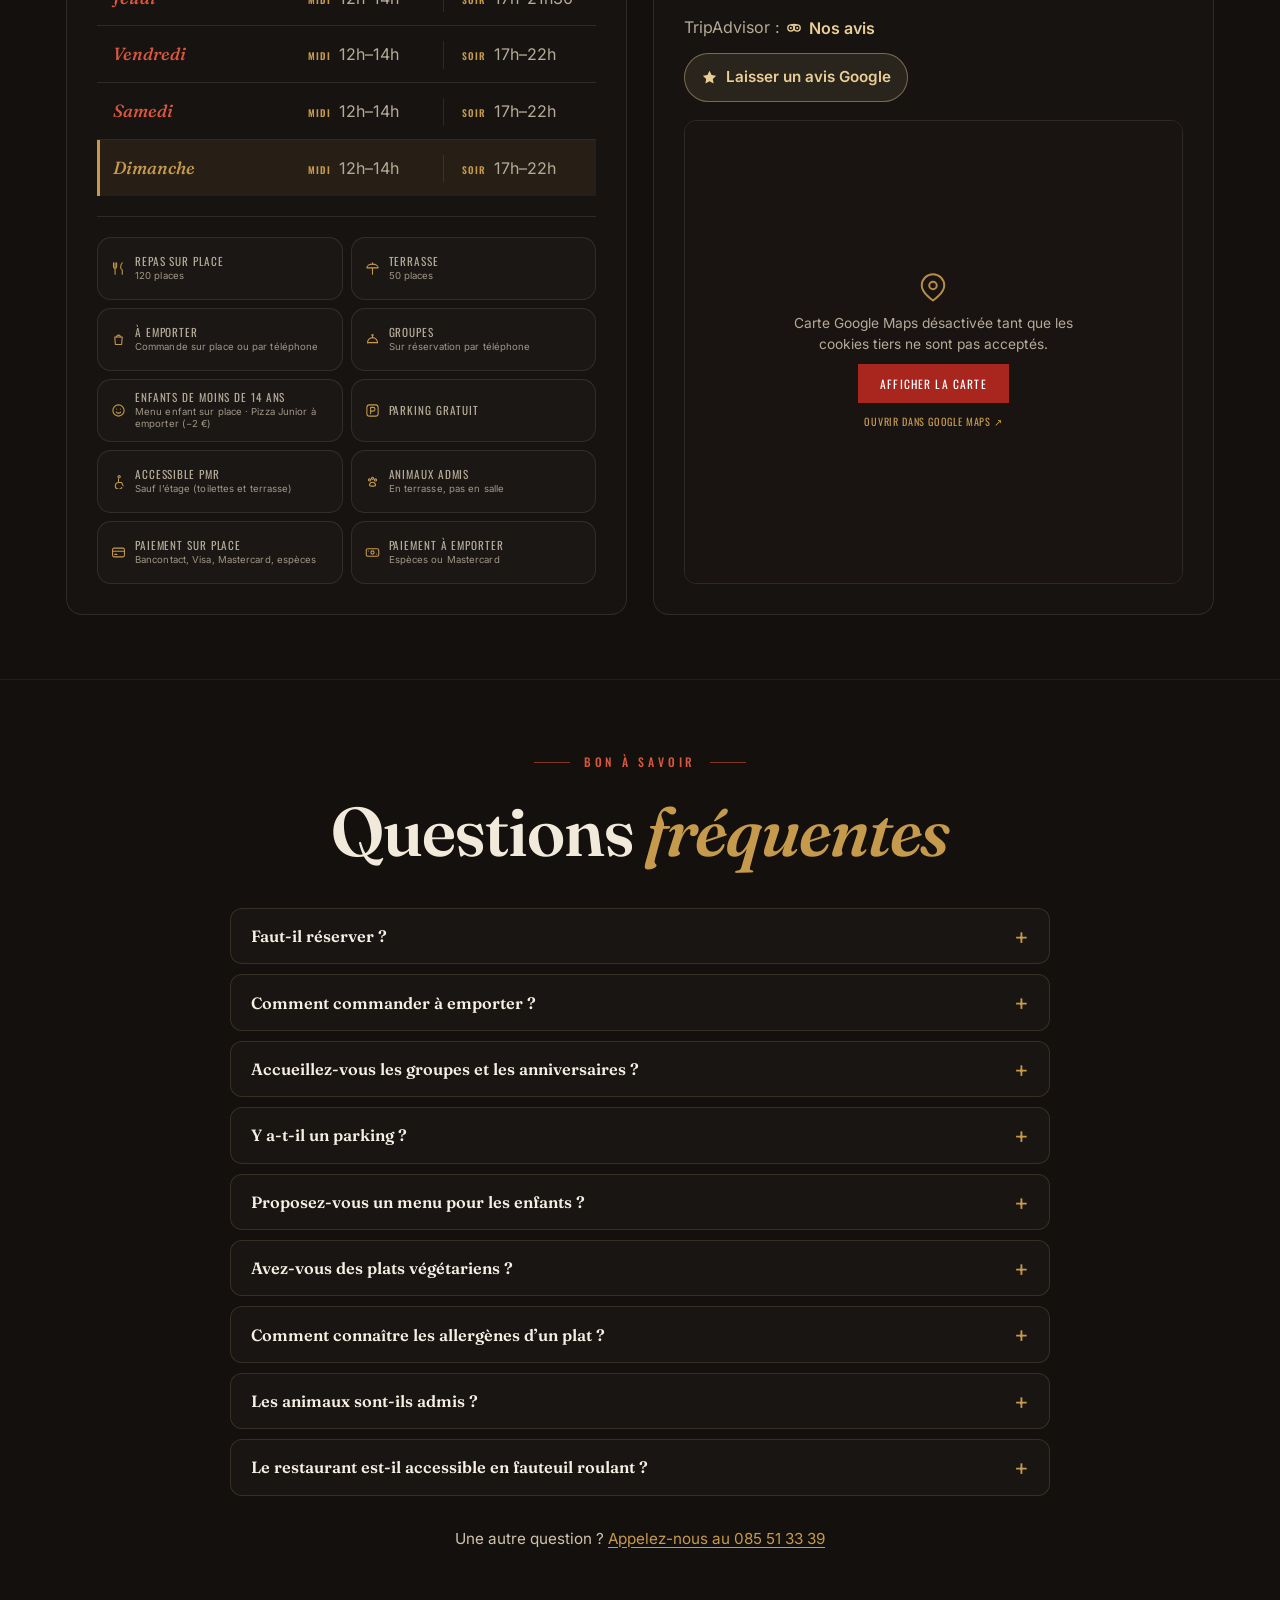
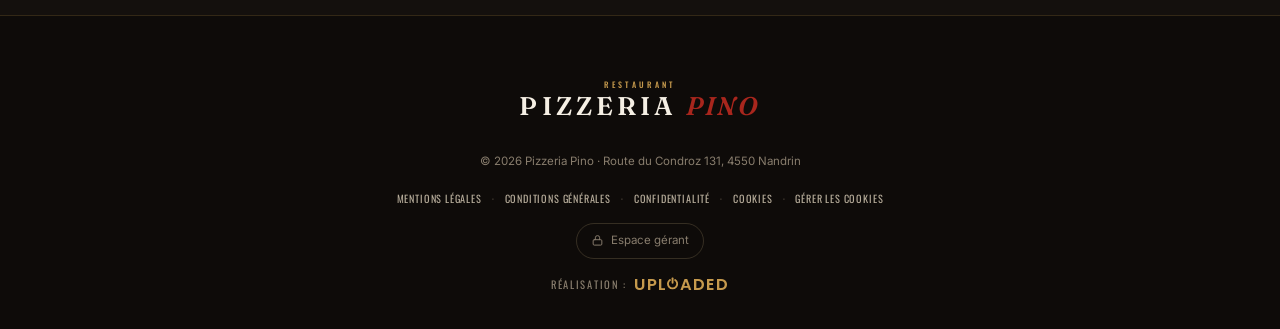
==== commit df1b0552: "Carte : Poulet champignons et Poulet poivrons rétablis (1,00 € chacun) Co-Authored-By: Claude Opus 5" ====
--- a/index.html
+++ b/index.html
@@ -542,7 +542,7 @@
           <li class="free"><span>Beurre d’ail</span><i></i><b>Offert</b></li>
         </ul>
         <p class="supp-titre supp-un-h"><span>Tous les autres suppléments</span><i></i><b>1,00</b></p>
-        <ul class="supp-un" data-prix="1"><li>Ananas</li><li>Anchois</li><li>Artichauts</li><li>Aubergines</li><li>Basilic</li><li>Bolognaise</li><li>Brocolis</li><li>Câpres</li><li>Champignons</li><li>Champignons des bois</li><li>Chèvre</li><li>Copeaux de parmesan</li><li>Courgettes</li><li>Crème</li><li>Crème de balsamique</li><li>Épinards</li><li>Gorgonzola</li><li>Jambon</li><li>Lardons</li><li>Miel</li><li>Mozzarella</li><li>Œuf cru</li><li>Œuf dur</li><li>Œuf frais</li><li>Oignons</li><li>Olives</li><li>Pancetta</li><li>Parmesan</li><li>Pesto</li><li>Piment</li><li>Poivrons</li><li>Poulet</li><li>Ricotta</li><li>Salami</li><li>Sauce</li><li>Sauce tomate</li><li>Taleggio</li><li>Thon</li><li>Tomates fraîches</li><li>Tomates séchées</li><li>Zwan</li></ul>
+        <ul class="supp-un" data-prix="1"><li>Ananas</li><li>Anchois</li><li>Artichauts</li><li>Aubergines</li><li>Basilic</li><li>Bolognaise</li><li>Brocolis</li><li>Câpres</li><li>Champignons</li><li>Champignons des bois</li><li>Chèvre</li><li>Copeaux de parmesan</li><li>Courgettes</li><li>Crème</li><li>Crème de balsamique</li><li>Épinards</li><li>Gorgonzola</li><li>Jambon</li><li>Lardons</li><li>Miel</li><li>Mozzarella</li><li>Œuf cru</li><li>Œuf dur</li><li>Œuf frais</li><li>Oignons</li><li>Olives</li><li>Pancetta</li><li>Parmesan</li><li>Pesto</li><li>Piment</li><li>Poivrons</li><li>Poulet champignons</li><li>Poulet poivrons</li><li>Ricotta</li><li>Salami</li><li>Sauce</li><li>Sauce tomate</li><li>Taleggio</li><li>Thon</li><li>Tomates fraîches</li><li>Tomates séchées</li><li>Zwan</li></ul>
         <p class="supp-note">Les suppléments s’ajoutent au prix du plat.</p>
       </div>
     </div>
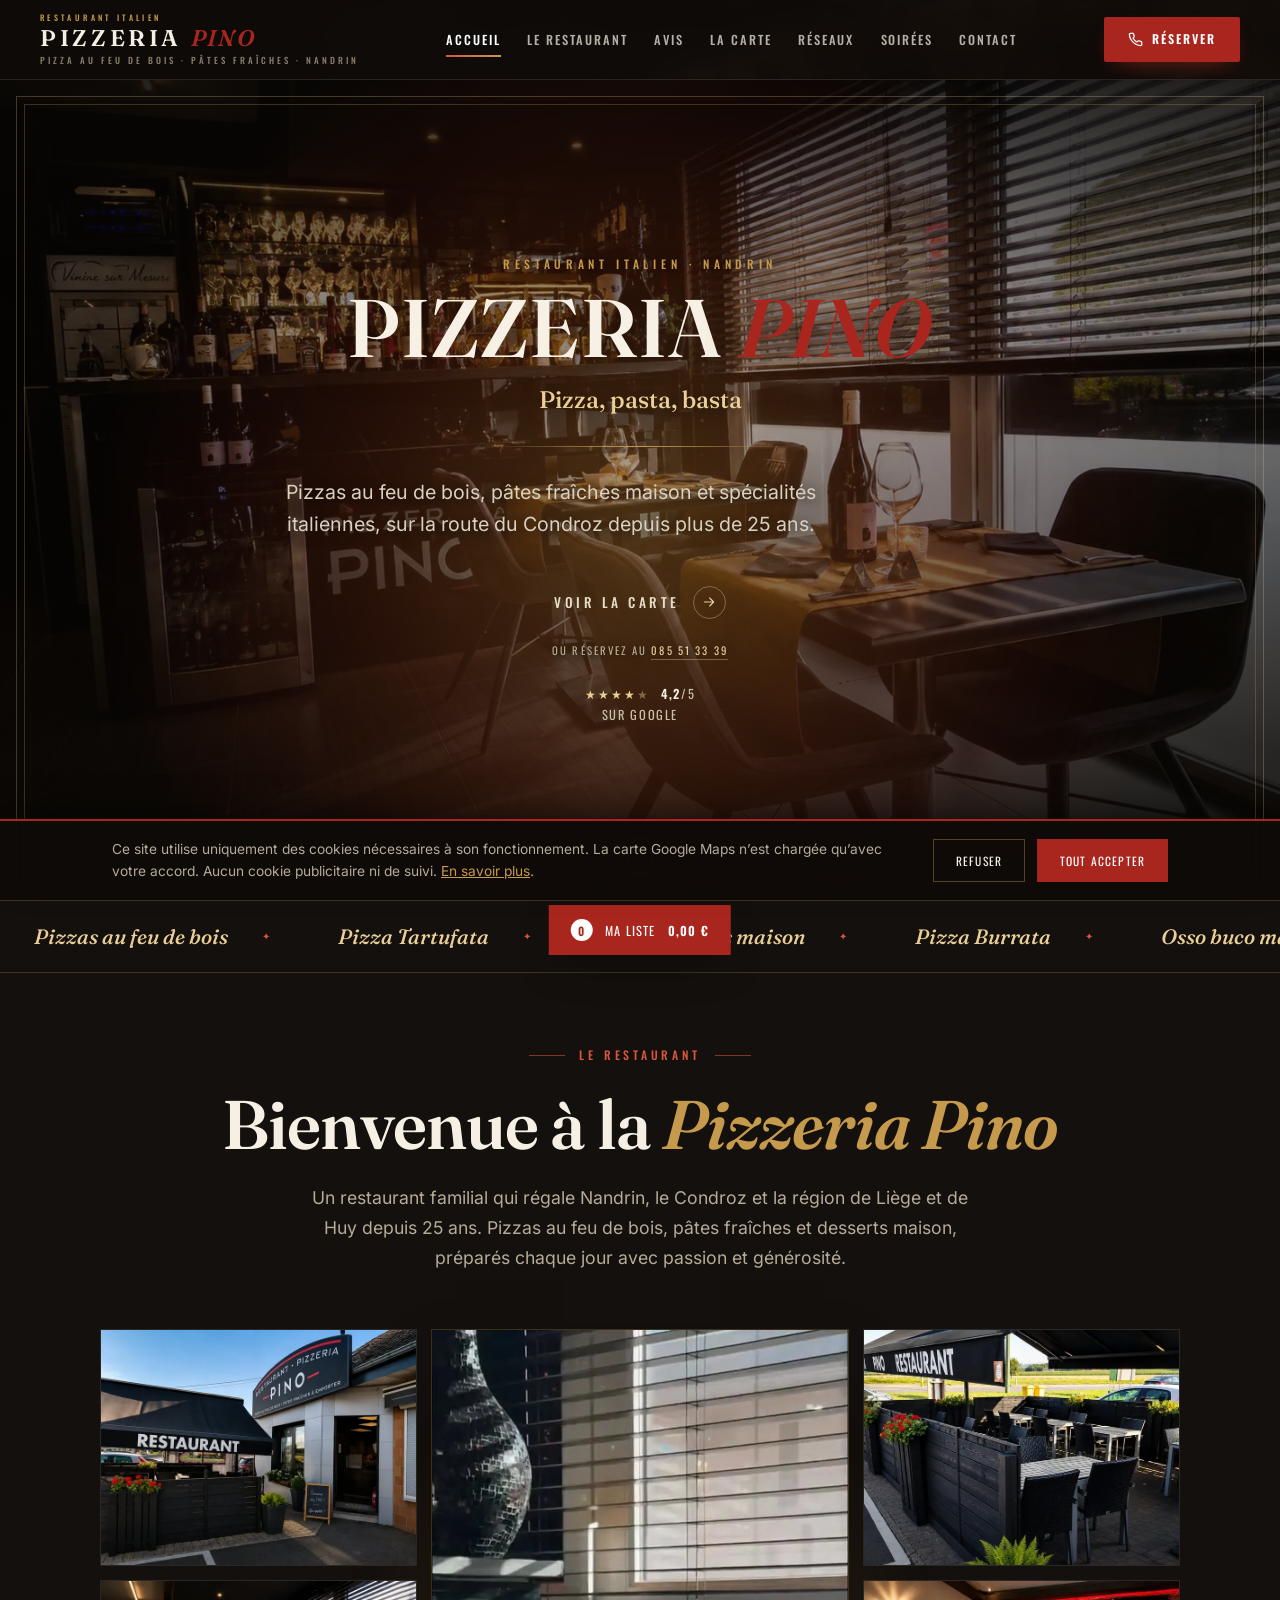
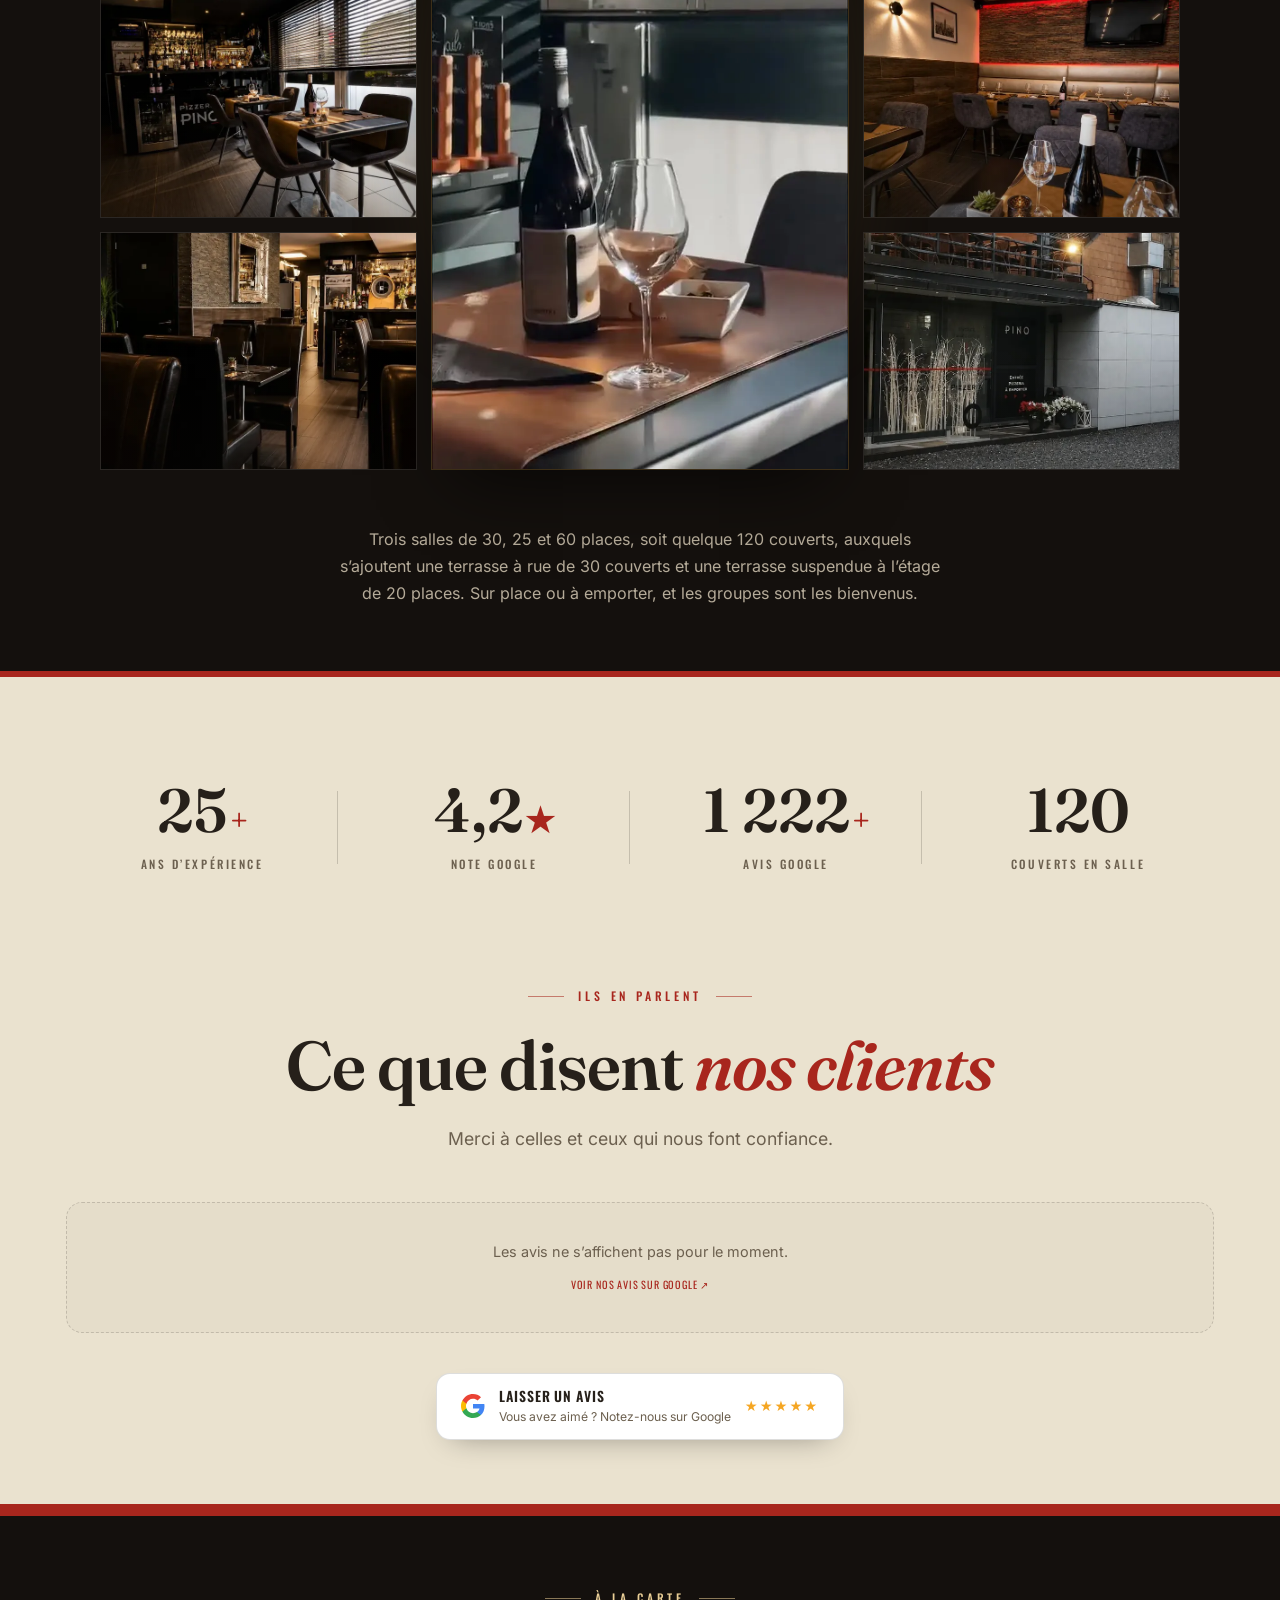
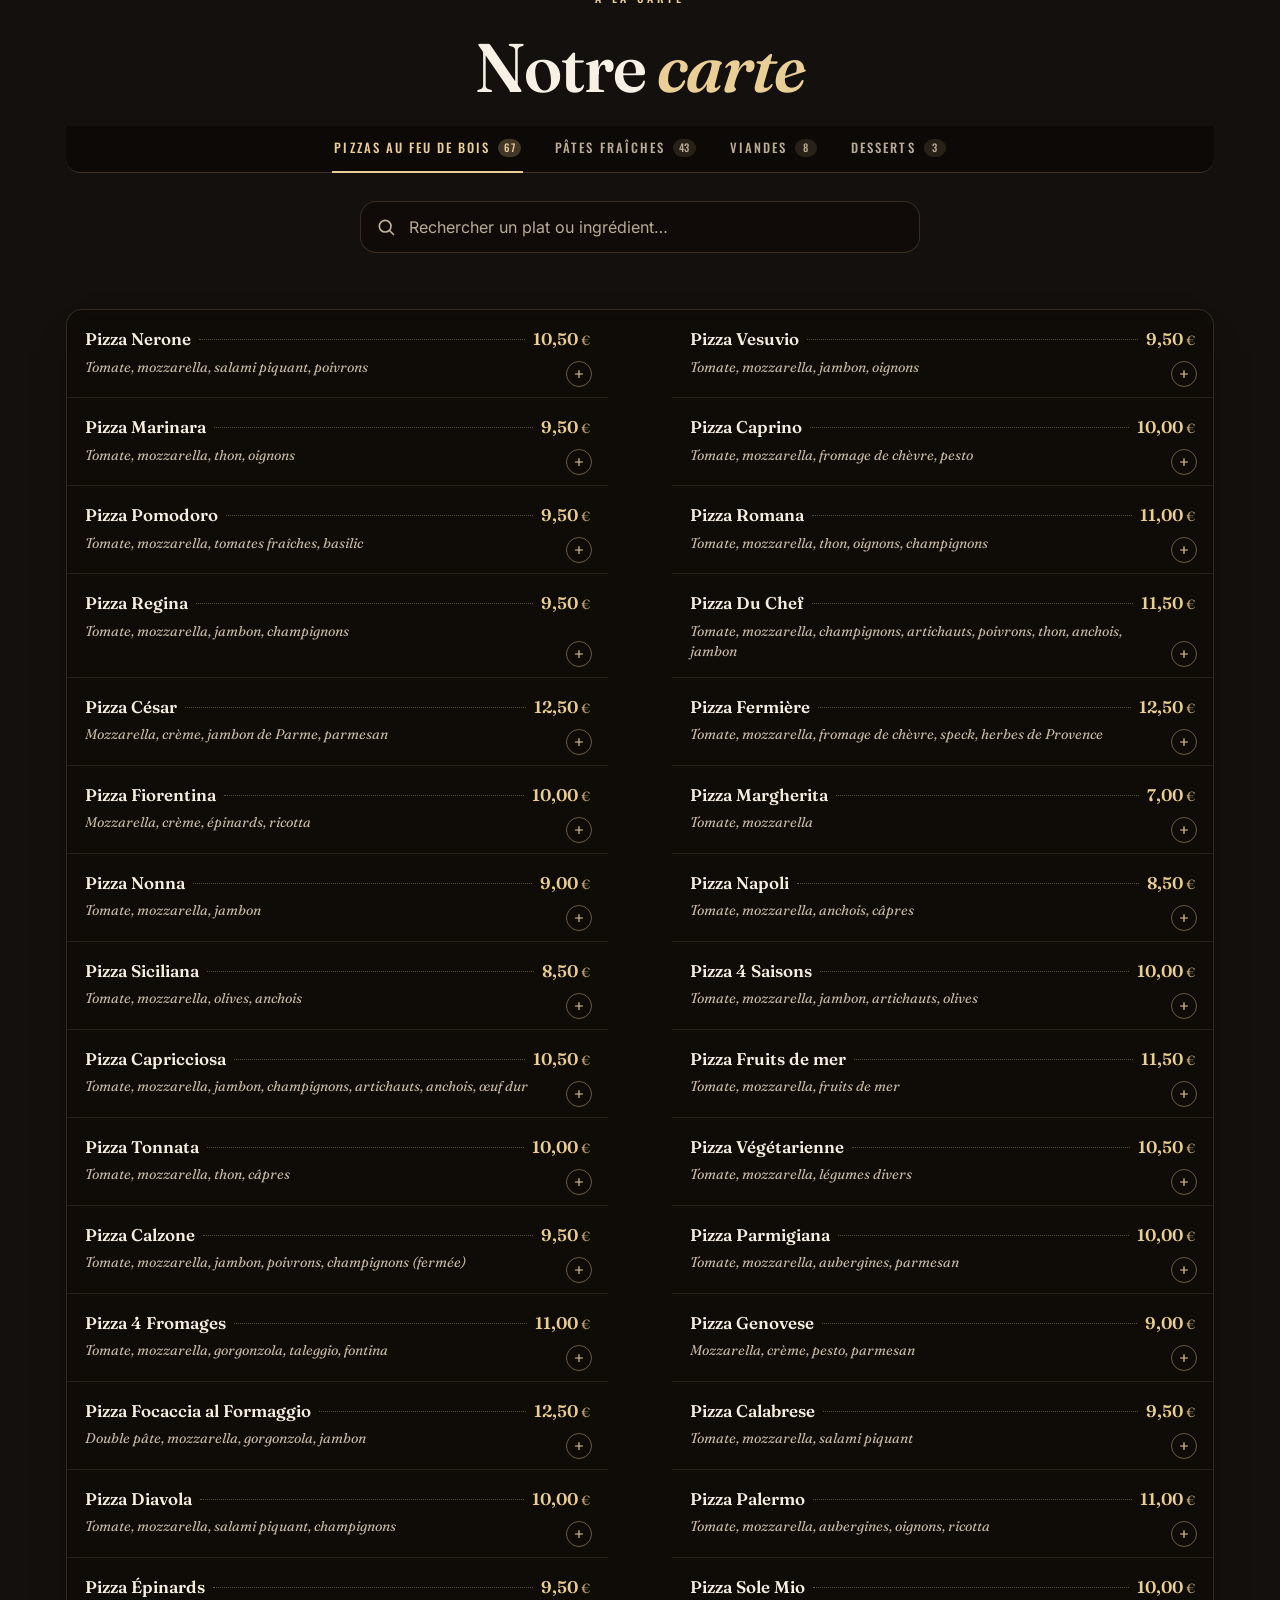
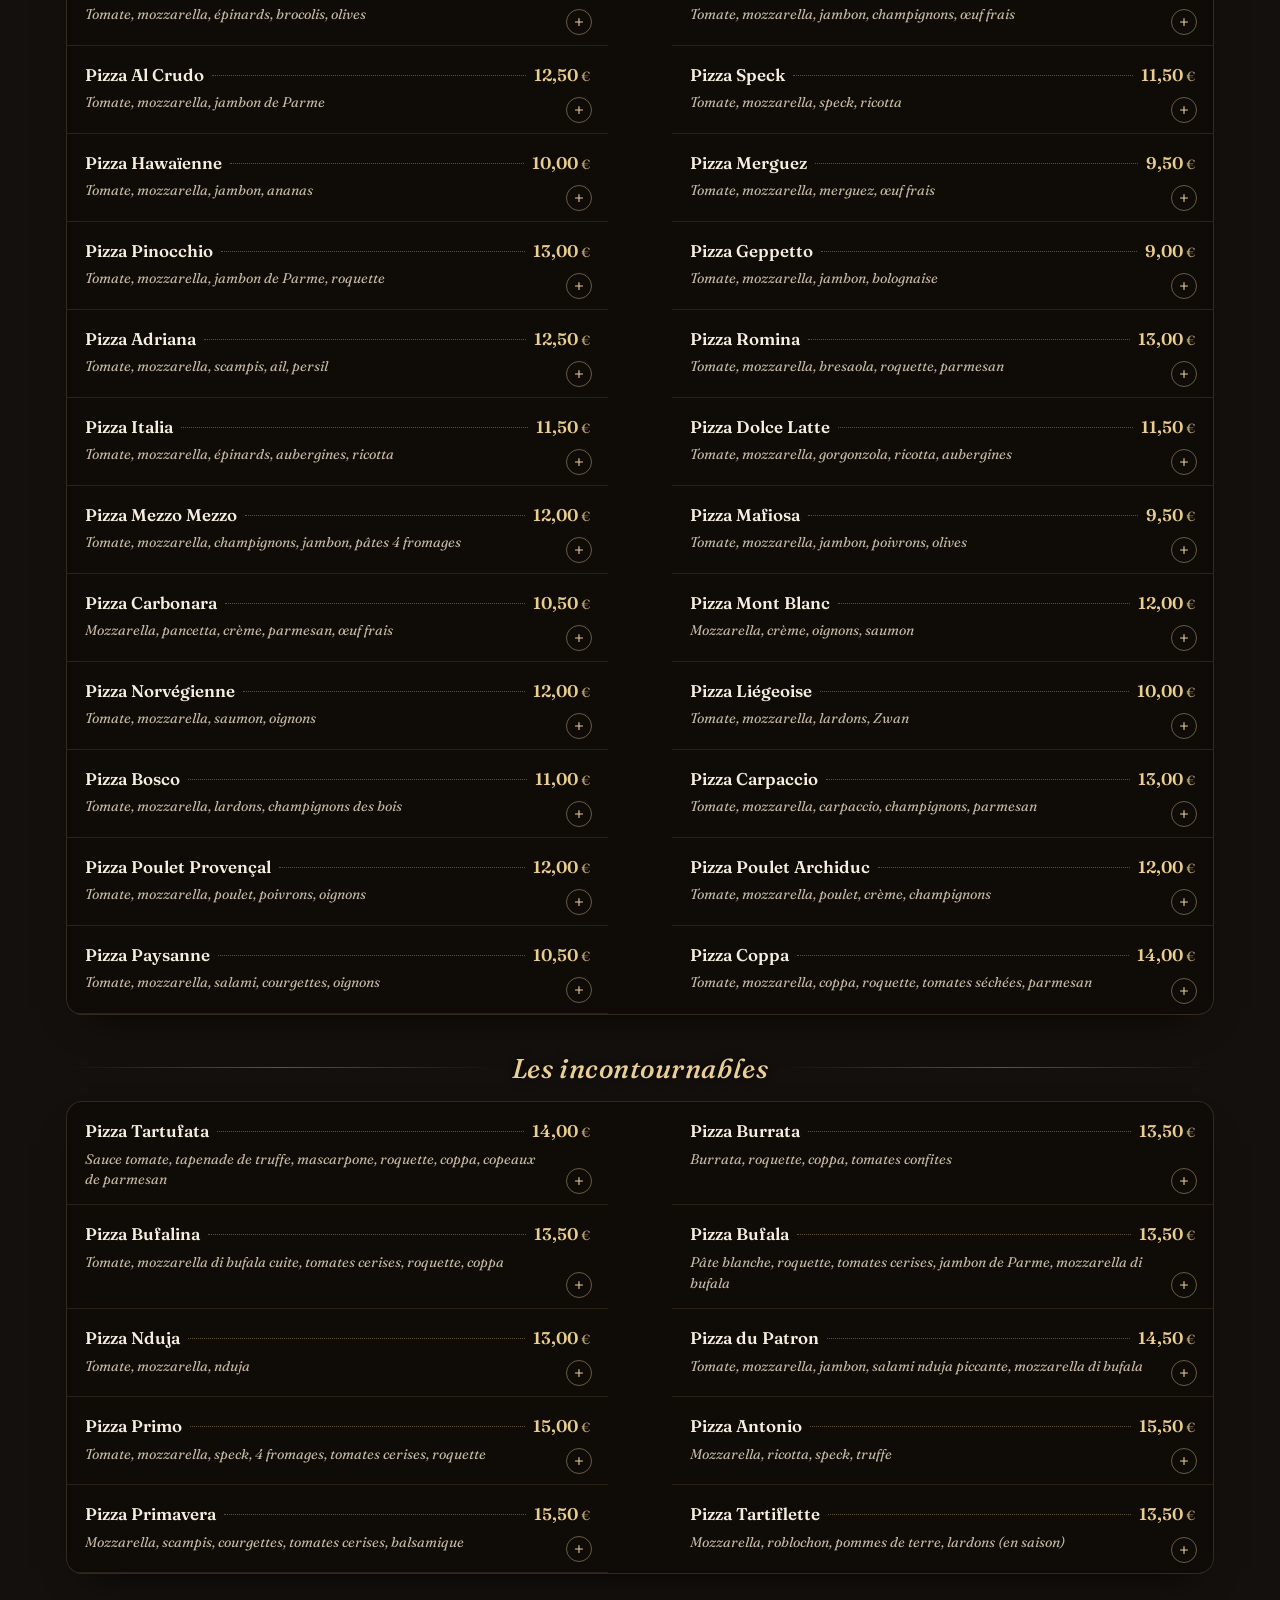
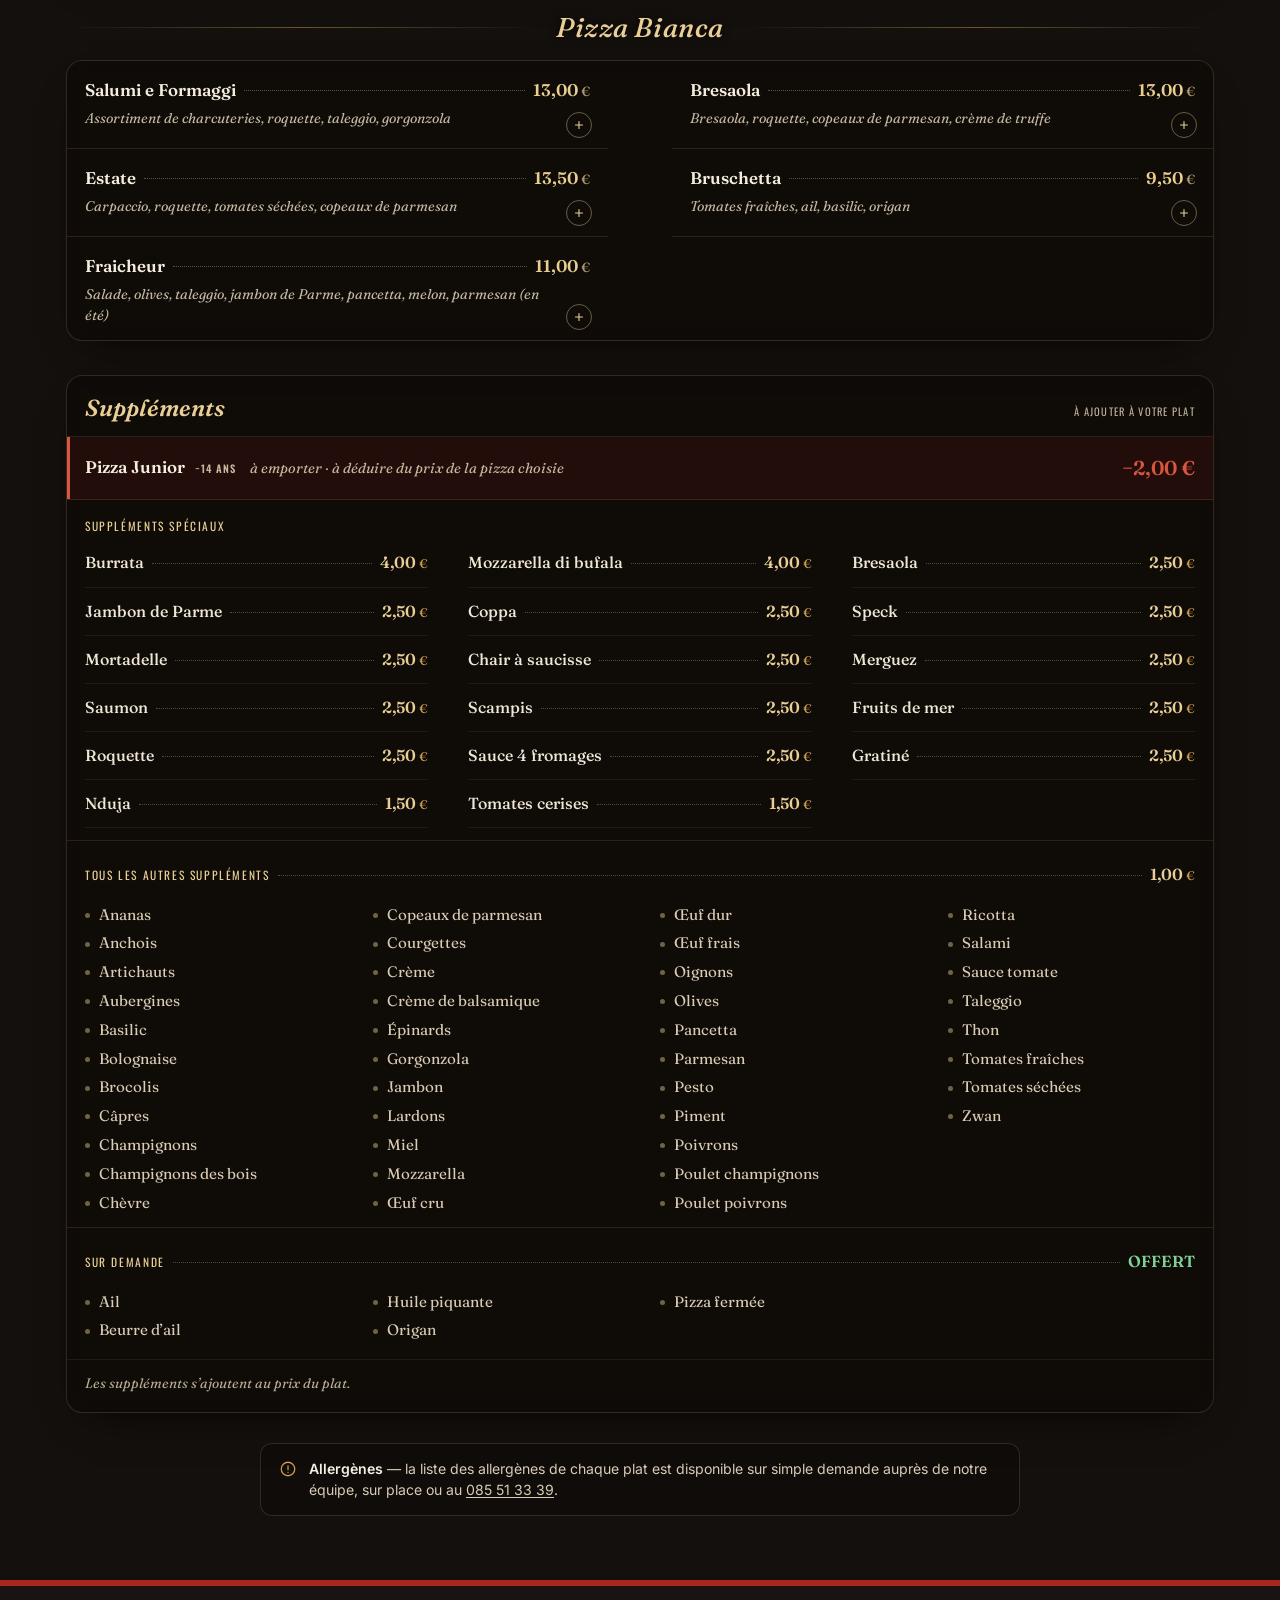
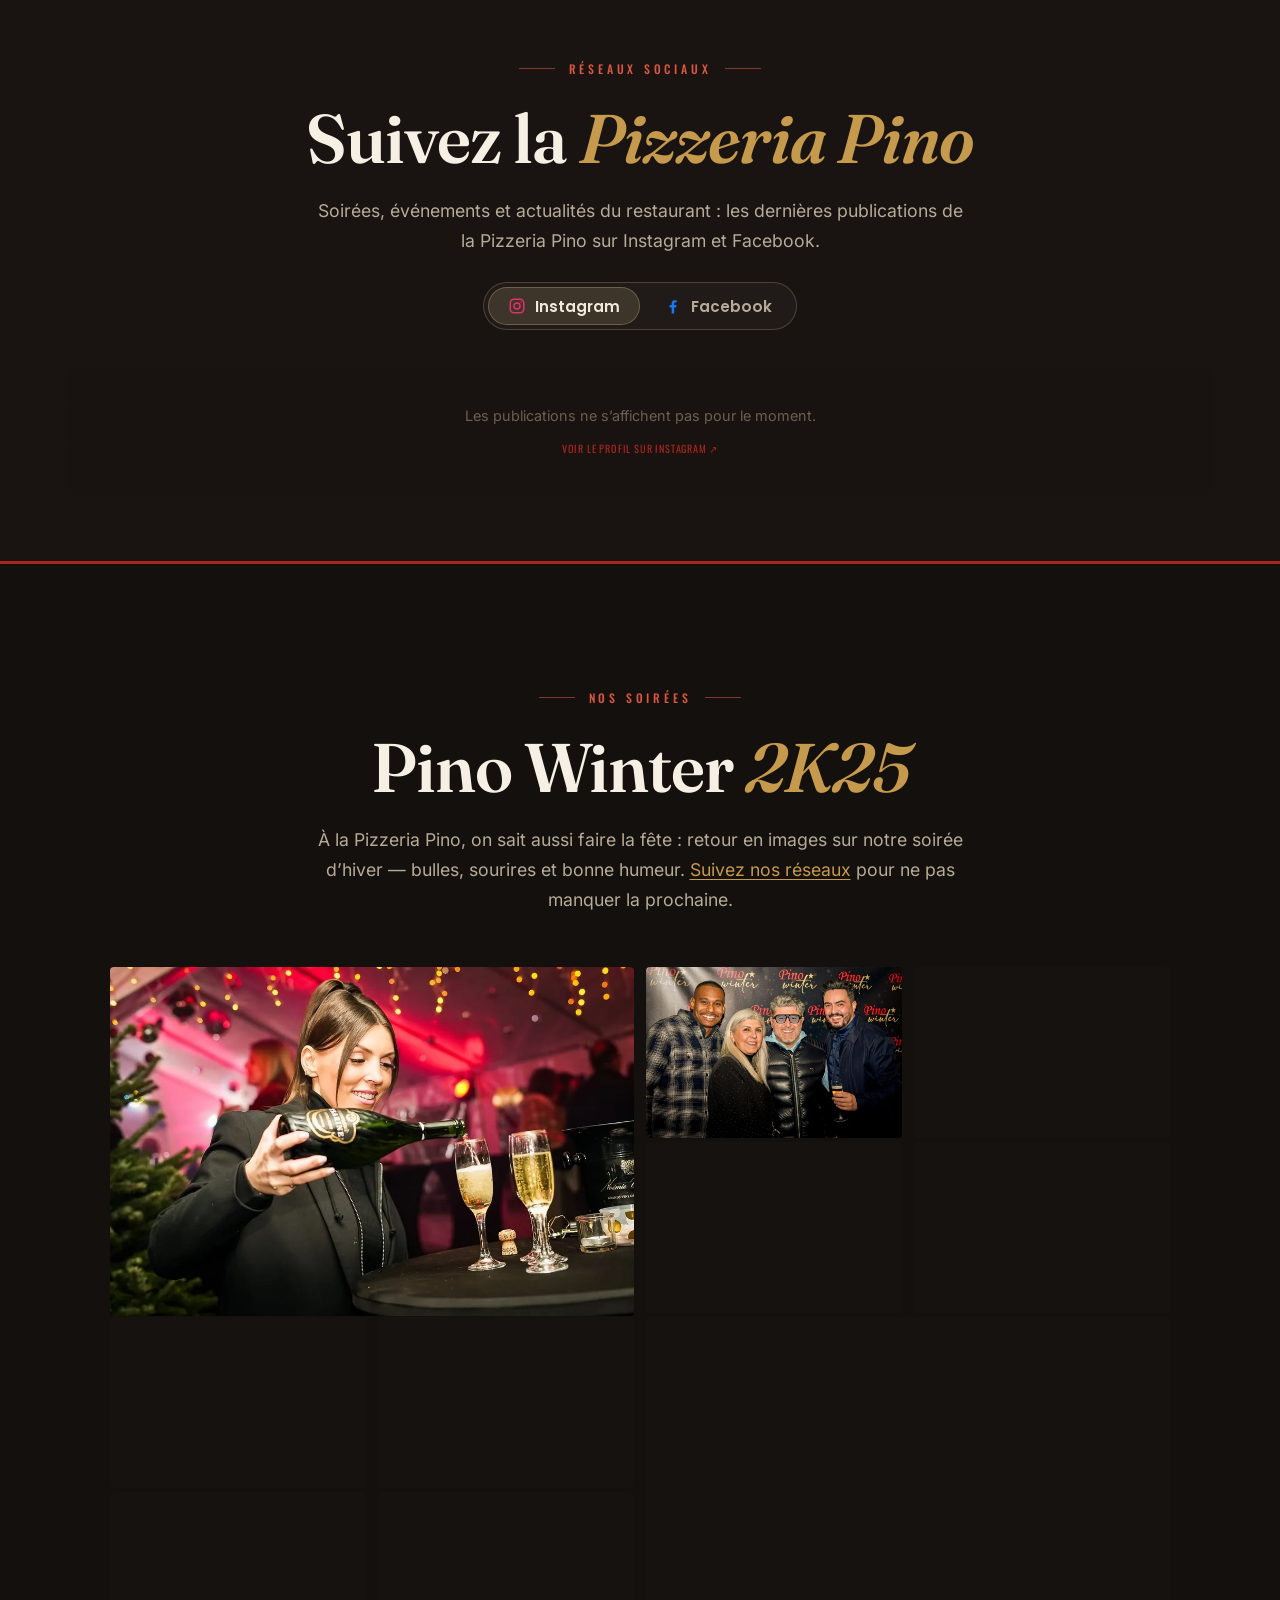
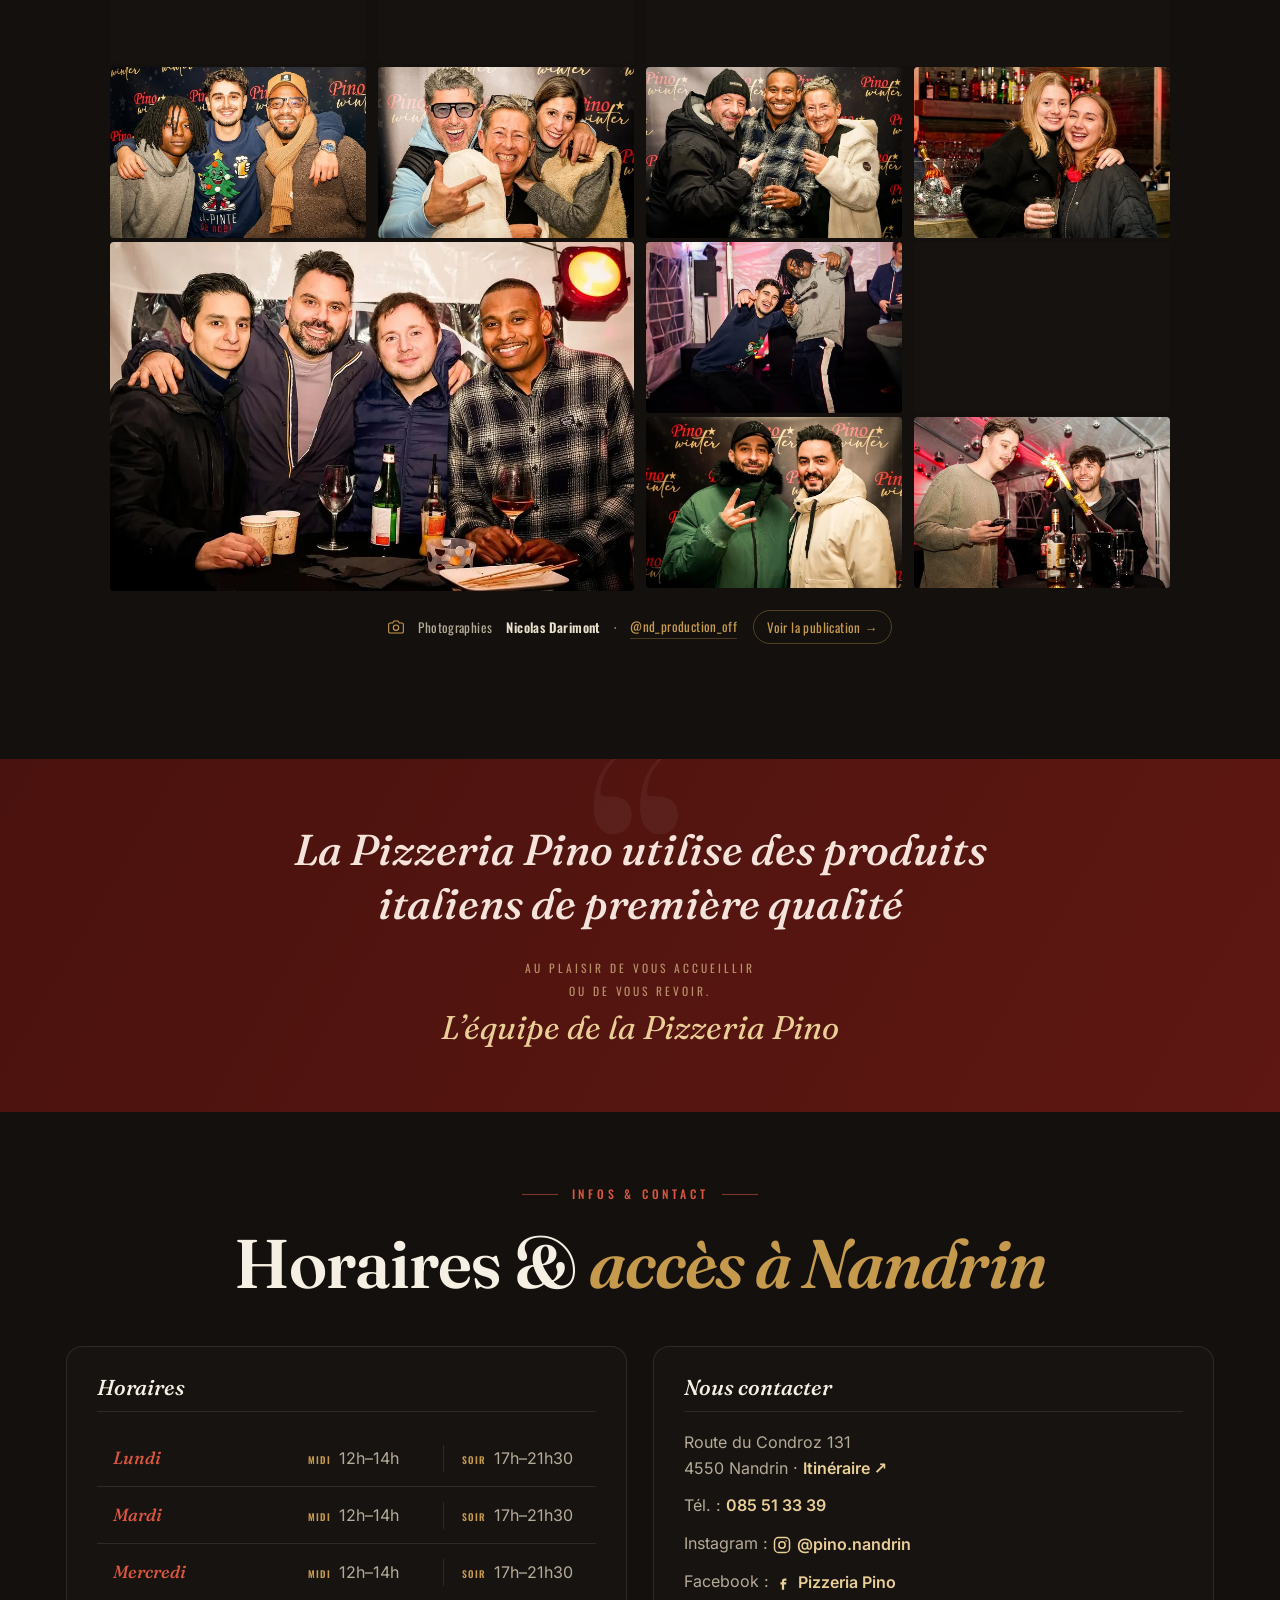
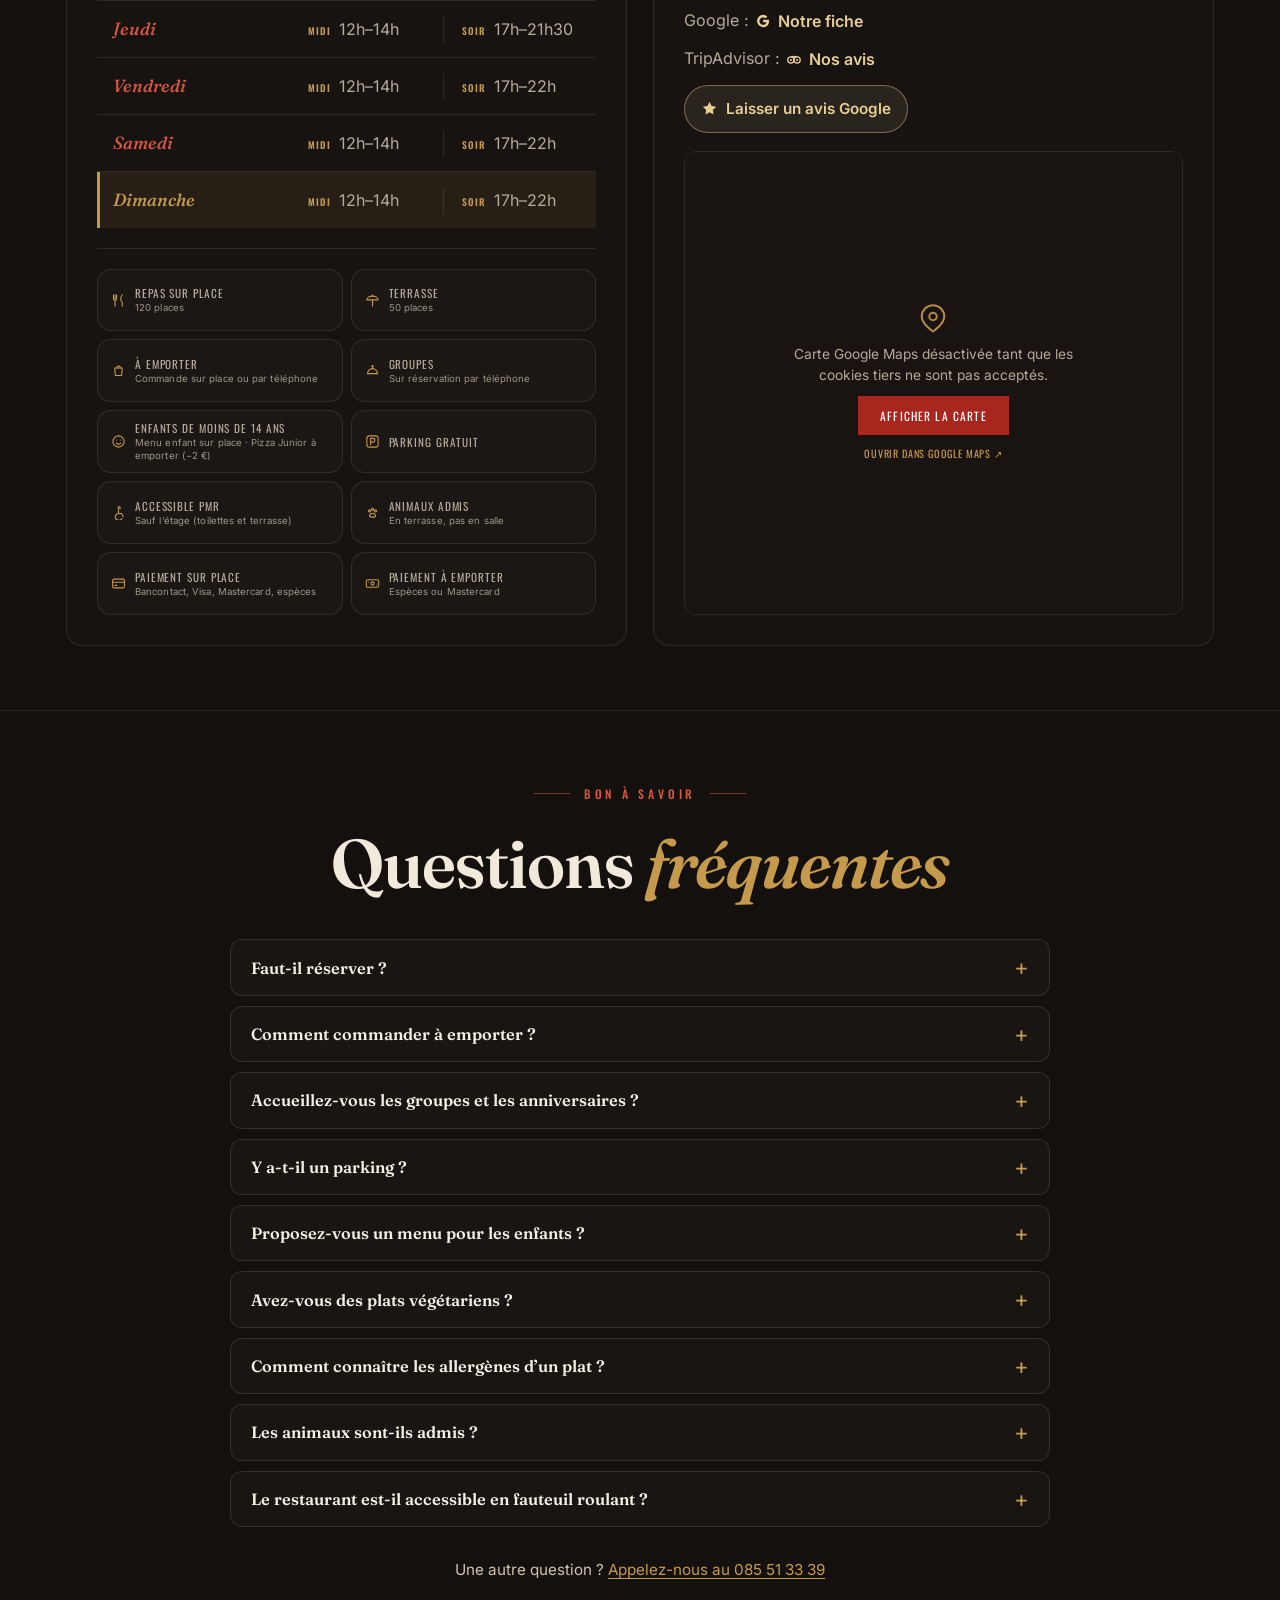
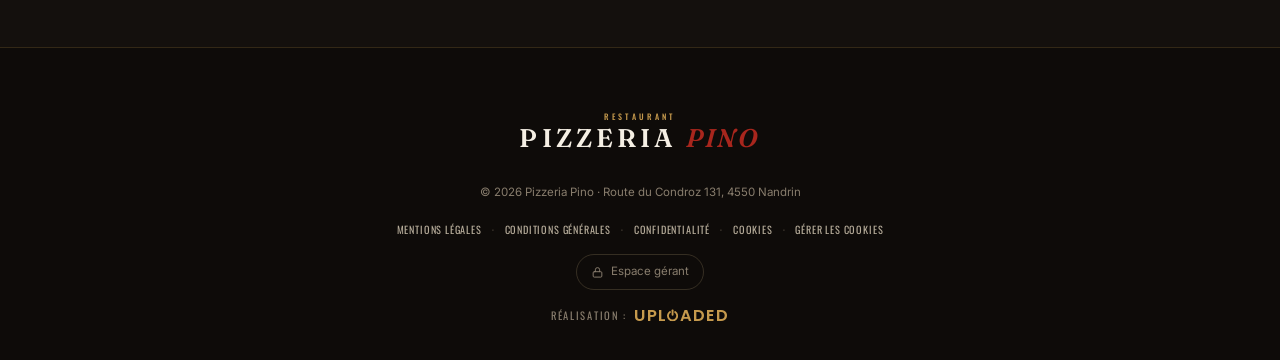
==== commit d170e87a: "Carte : suppléments selon les réponses du patron - Ail, beurre d'ail, huile piquante, origan, pizza " ====
--- a/index.html
+++ b/index.html
@@ -509,7 +509,7 @@
       <div class="supplements">
         <div class="supp-tete">
           <h3 class="supp-h">Suppléments</h3>
-          <p class="supp-sous">À ajouter à votre plat · tarifs à emporter</p>
+          <p class="supp-sous">À ajouter à votre plat</p>
         </div>
         <div class="supp-junior">
           <span class="sj-name">Pizza Junior <span class="jn-age">−14 ans</span></span>
@@ -520,10 +520,6 @@
         <ul class="supp-grid">
           <li><span>Burrata</span><i></i><b>4,00</b></li>
           <li><span>Mozzarella di bufala</span><i></i><b>4,00</b></li>
-          <li><span>Pâtes</span><i></i><b>3,00</b></li>
-          <li><span>Tortellini viande</span><i></i><b>3,00</b></li>
-          <li><span>Tortellini ricotta</span><i></i><b>2,50</b></li>
-          <li><span>Gnocchi</span><i></i><b>2,50</b></li>
           <li><span>Bresaola</span><i></i><b>2,50</b></li>
           <li><span>Jambon de Parme</span><i></i><b>2,50</b></li>
           <li><span>Coppa</span><i></i><b>2,50</b></li>
@@ -539,10 +535,11 @@
           <li><span>Gratiné</span><i></i><b>2,50</b></li>
           <li><span>Nduja</span><i></i><b>1,50</b></li>
           <li><span>Tomates cerises</span><i></i><b>1,50</b></li>
-          <li class="free"><span>Beurre d’ail</span><i></i><b>Offert</b></li>
         </ul>
         <p class="supp-titre supp-un-h"><span>Tous les autres suppléments</span><i></i><b>1,00</b></p>
-        <ul class="supp-un" data-prix="1"><li>Ananas</li><li>Anchois</li><li>Artichauts</li><li>Aubergines</li><li>Basilic</li><li>Bolognaise</li><li>Brocolis</li><li>Câpres</li><li>Champignons</li><li>Champignons des bois</li><li>Chèvre</li><li>Copeaux de parmesan</li><li>Courgettes</li><li>Crème</li><li>Crème de balsamique</li><li>Épinards</li><li>Gorgonzola</li><li>Jambon</li><li>Lardons</li><li>Miel</li><li>Mozzarella</li><li>Œuf cru</li><li>Œuf dur</li><li>Œuf frais</li><li>Oignons</li><li>Olives</li><li>Pancetta</li><li>Parmesan</li><li>Pesto</li><li>Piment</li><li>Poivrons</li><li>Poulet champignons</li><li>Poulet poivrons</li><li>Ricotta</li><li>Salami</li><li>Sauce</li><li>Sauce tomate</li><li>Taleggio</li><li>Thon</li><li>Tomates fraîches</li><li>Tomates séchées</li><li>Zwan</li></ul>
+        <ul class="supp-un" data-prix="1"><li>Ananas</li><li>Anchois</li><li>Artichauts</li><li>Aubergines</li><li>Basilic</li><li>Bolognaise</li><li>Brocolis</li><li>Câpres</li><li>Champignons</li><li>Champignons des bois</li><li>Chèvre</li><li>Copeaux de parmesan</li><li>Courgettes</li><li>Crème</li><li>Crème de balsamique</li><li>Épinards</li><li>Gorgonzola</li><li>Jambon</li><li>Lardons</li><li>Miel</li><li>Mozzarella</li><li>Œuf cru</li><li>Œuf dur</li><li>Œuf frais</li><li>Oignons</li><li>Olives</li><li>Pancetta</li><li>Parmesan</li><li>Pesto</li><li>Piment</li><li>Poivrons</li><li>Poulet champignons</li><li>Poulet poivrons</li><li>Ricotta</li><li>Salami</li><li>Sauce tomate</li><li>Taleggio</li><li>Thon</li><li>Tomates fraîches</li><li>Tomates séchées</li><li>Zwan</li></ul>
+        <p class="supp-titre supp-un-h free"><span>Sur demande</span><i></i><b>Offert</b></p>
+        <ul class="supp-un supp-offerts" data-prix="0"><li>Ail</li><li>Beurre d’ail</li><li>Huile piquante</li><li>Origan</li><li>Pizza fermée</li></ul>
         <p class="supp-note">Les suppléments s’ajoutent au prix du plat.</p>
       </div>
     </div>
--- a/styles.css
+++ b/styles.css
@@ -366,6 +366,8 @@
   .supp-grid li b::after,.supp-un-h b::after{content:" €";font-size:.78em;color:#c69a4d;font-weight:500}
   .supp-grid li.free b{color:#7fd39a}
   .supp-grid li.free b::after{content:""}
+  .supp-un-h.free b{color:#7fd39a}
+  .supp-un-h.free b::after{content:""}
   /* Tous les autres à 1 € : un prix, une liste en colonnes */
   .supp-un-h{padding-top:20px;margin-top:6px;border-top:1px solid rgba(233,206,150,.12)}
   .supp-un-h span{flex:0 0 auto}
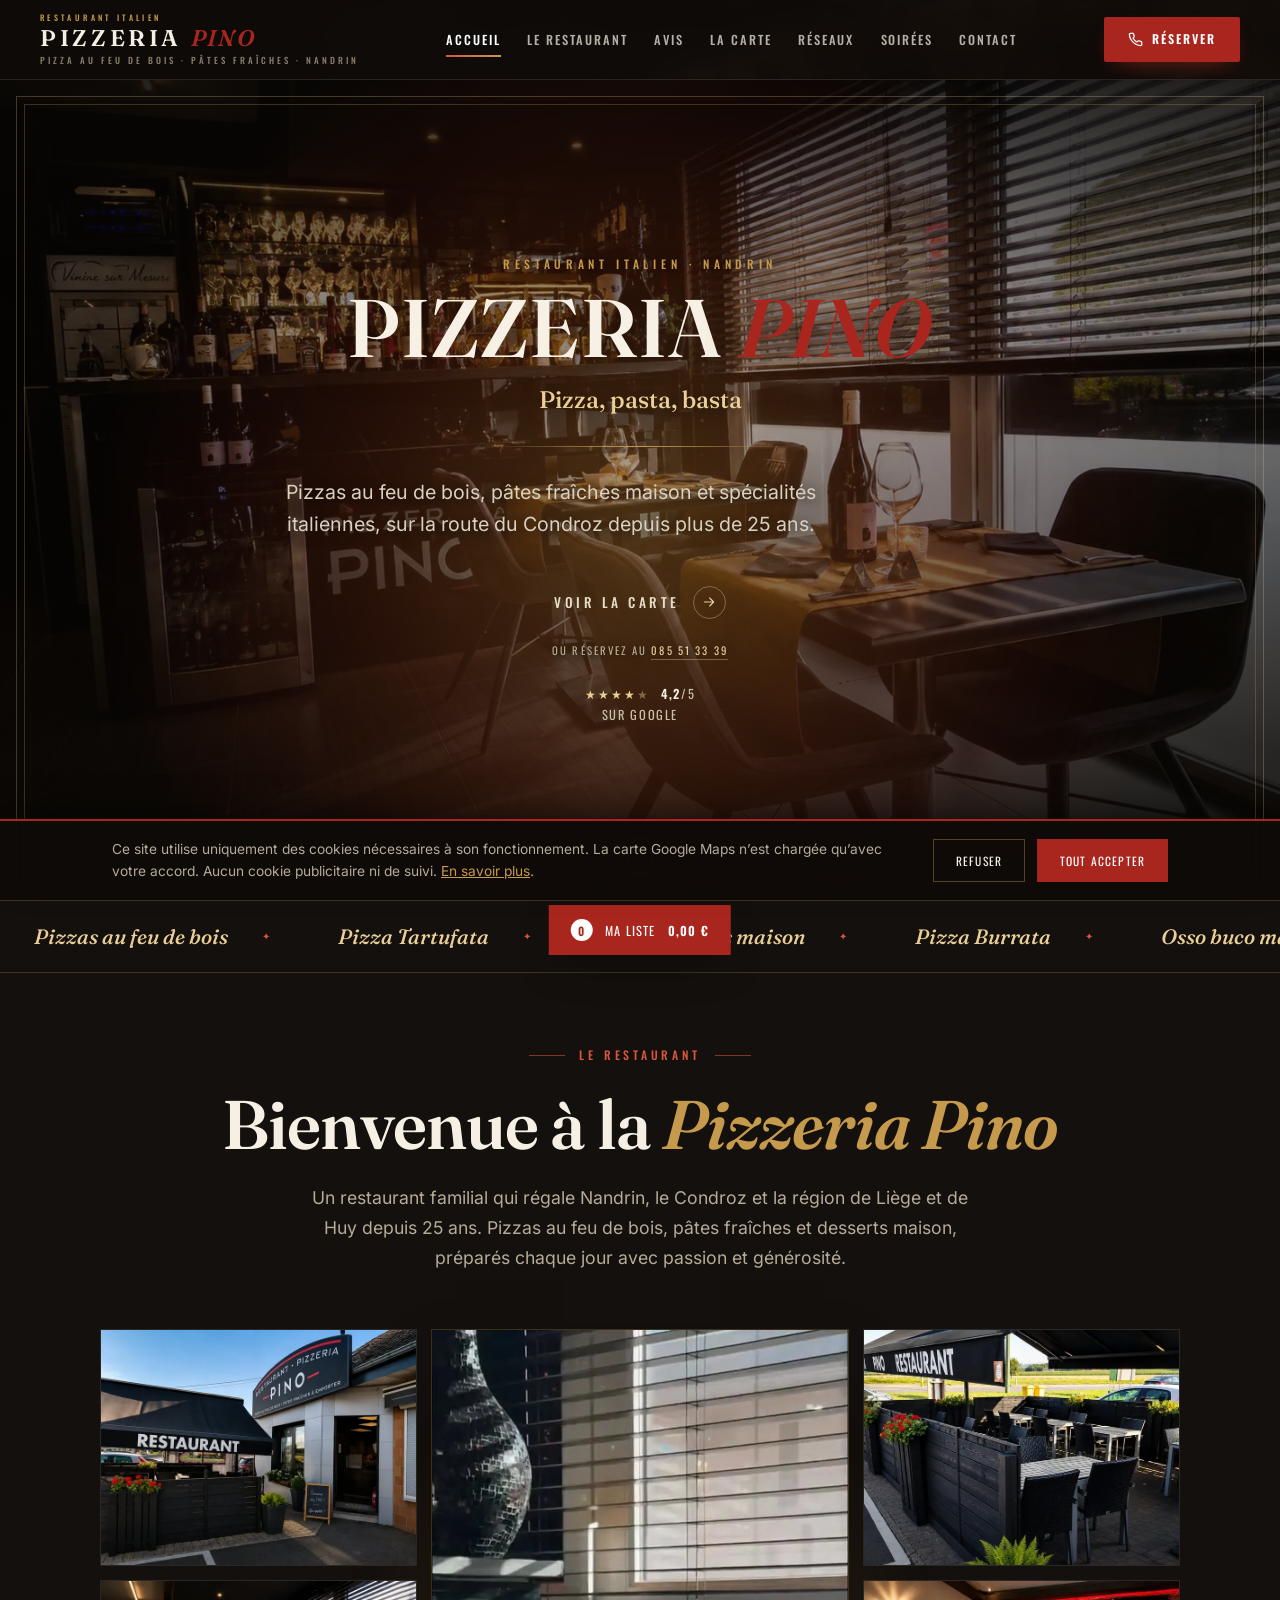
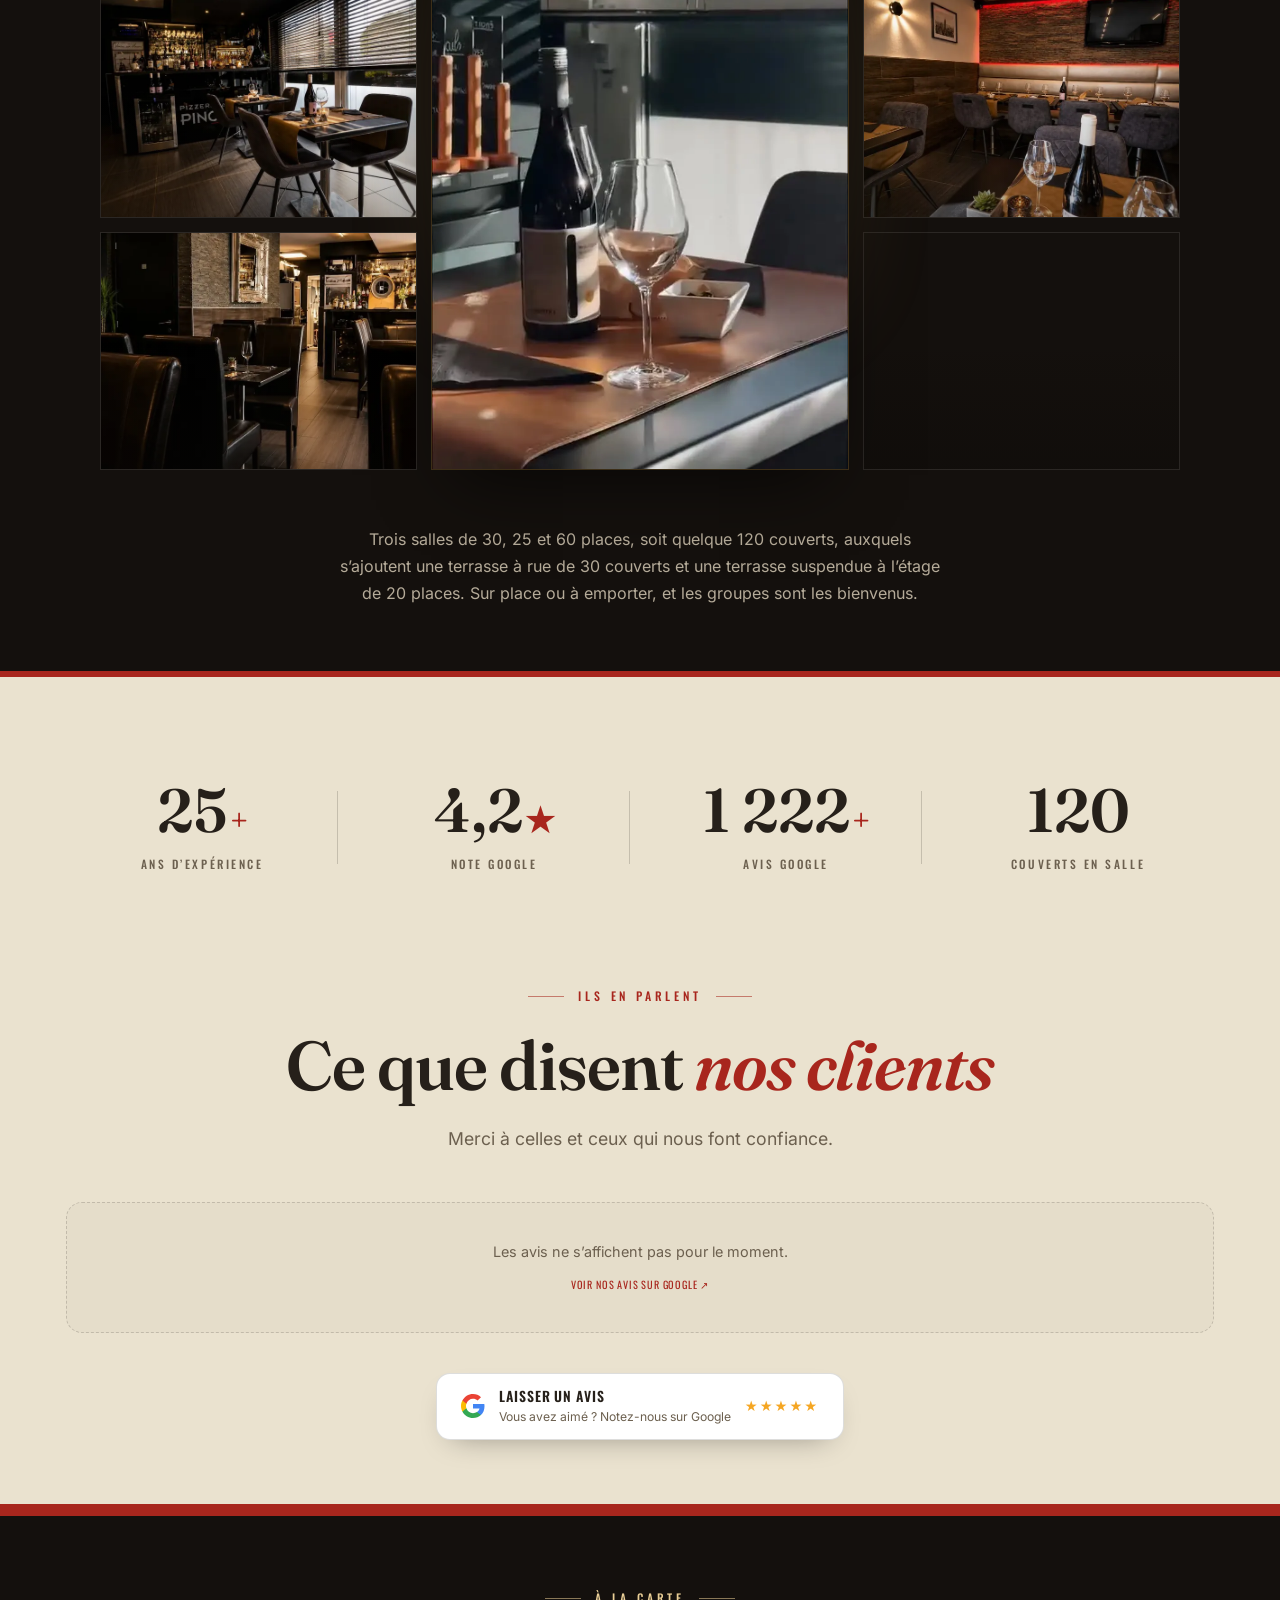
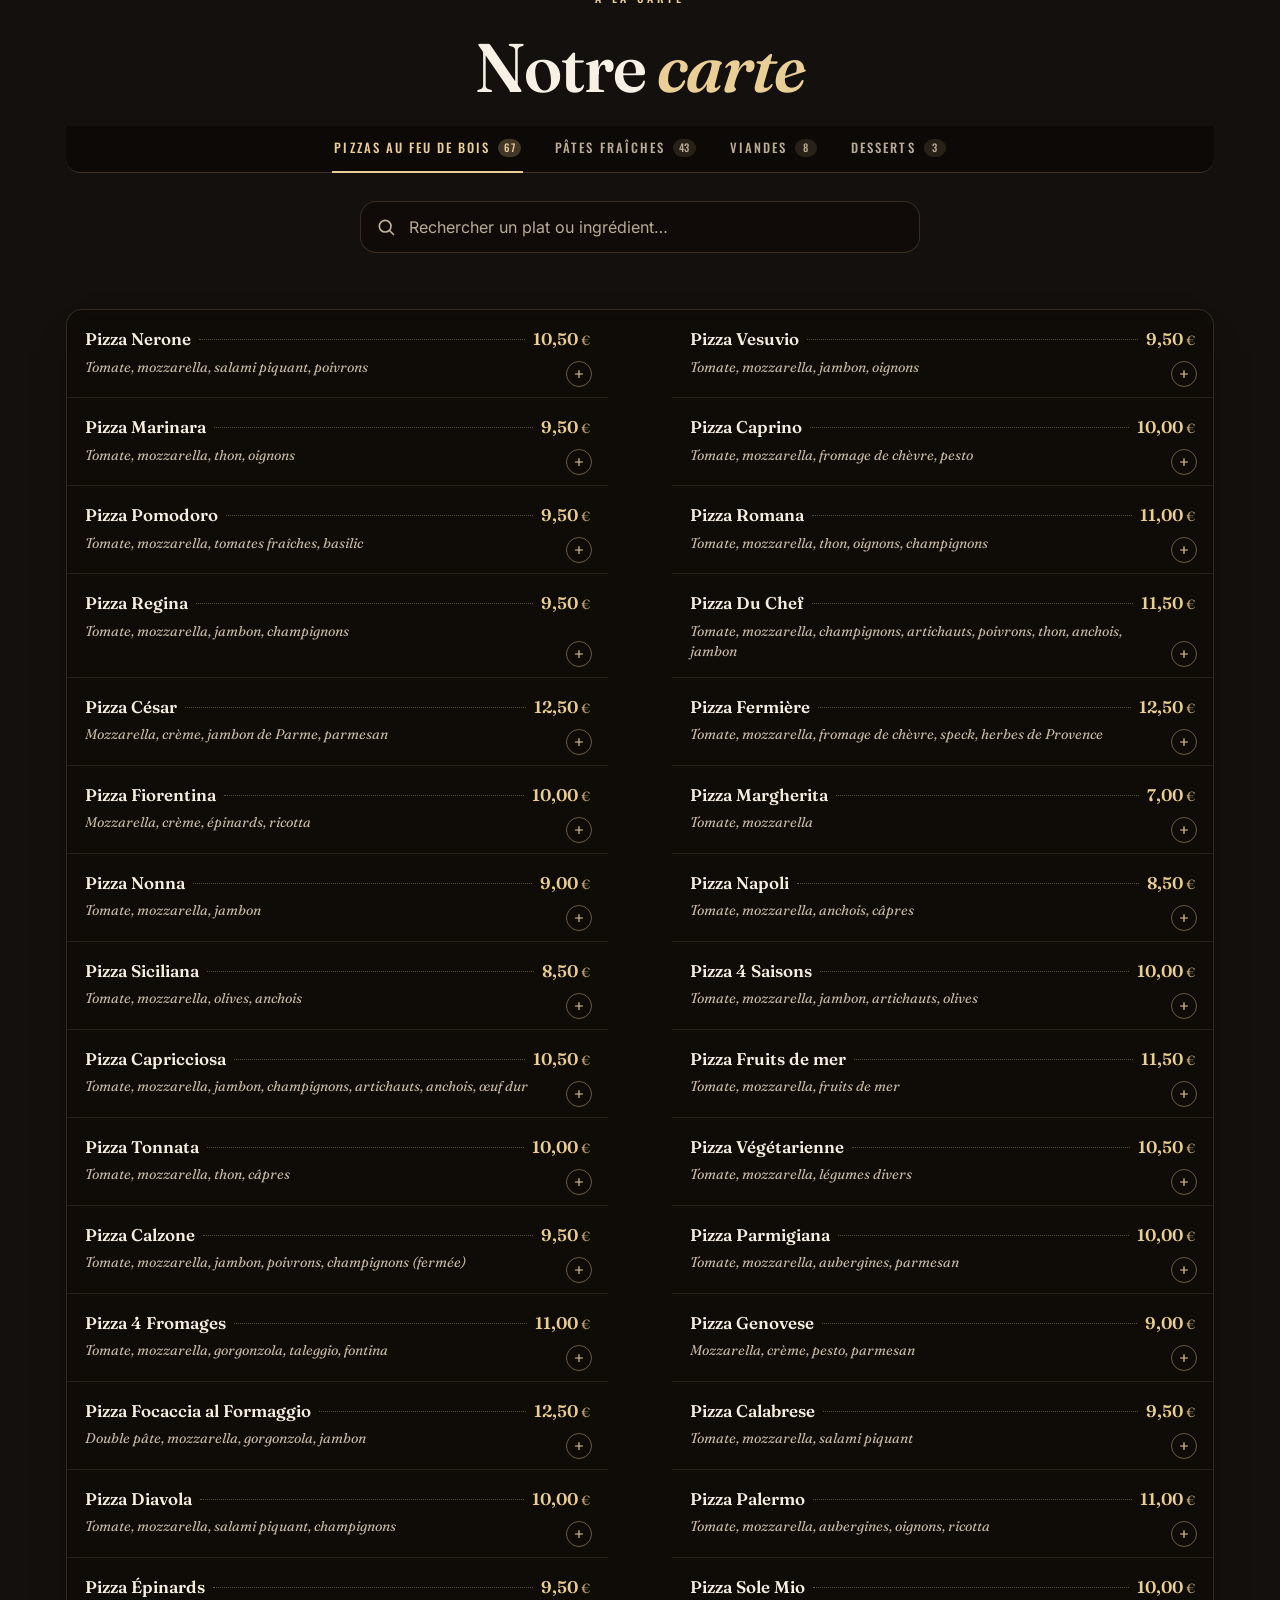
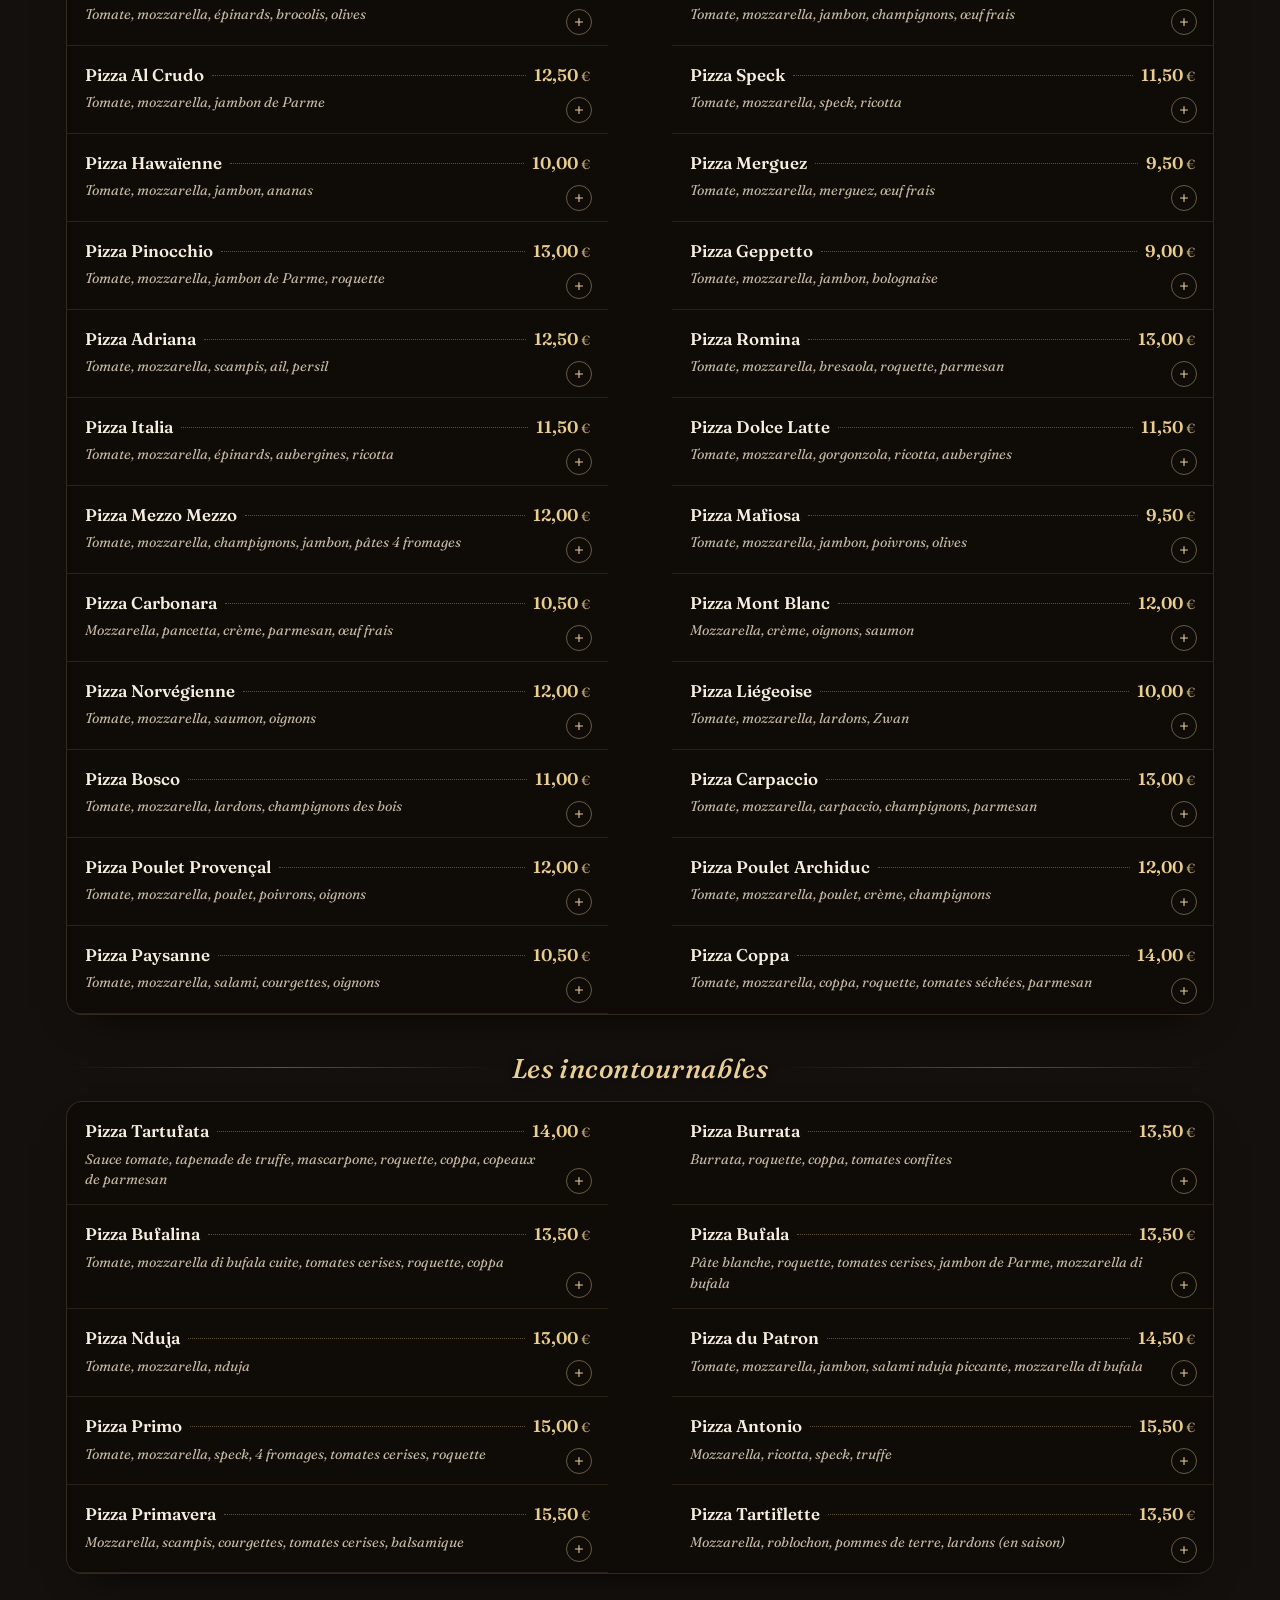
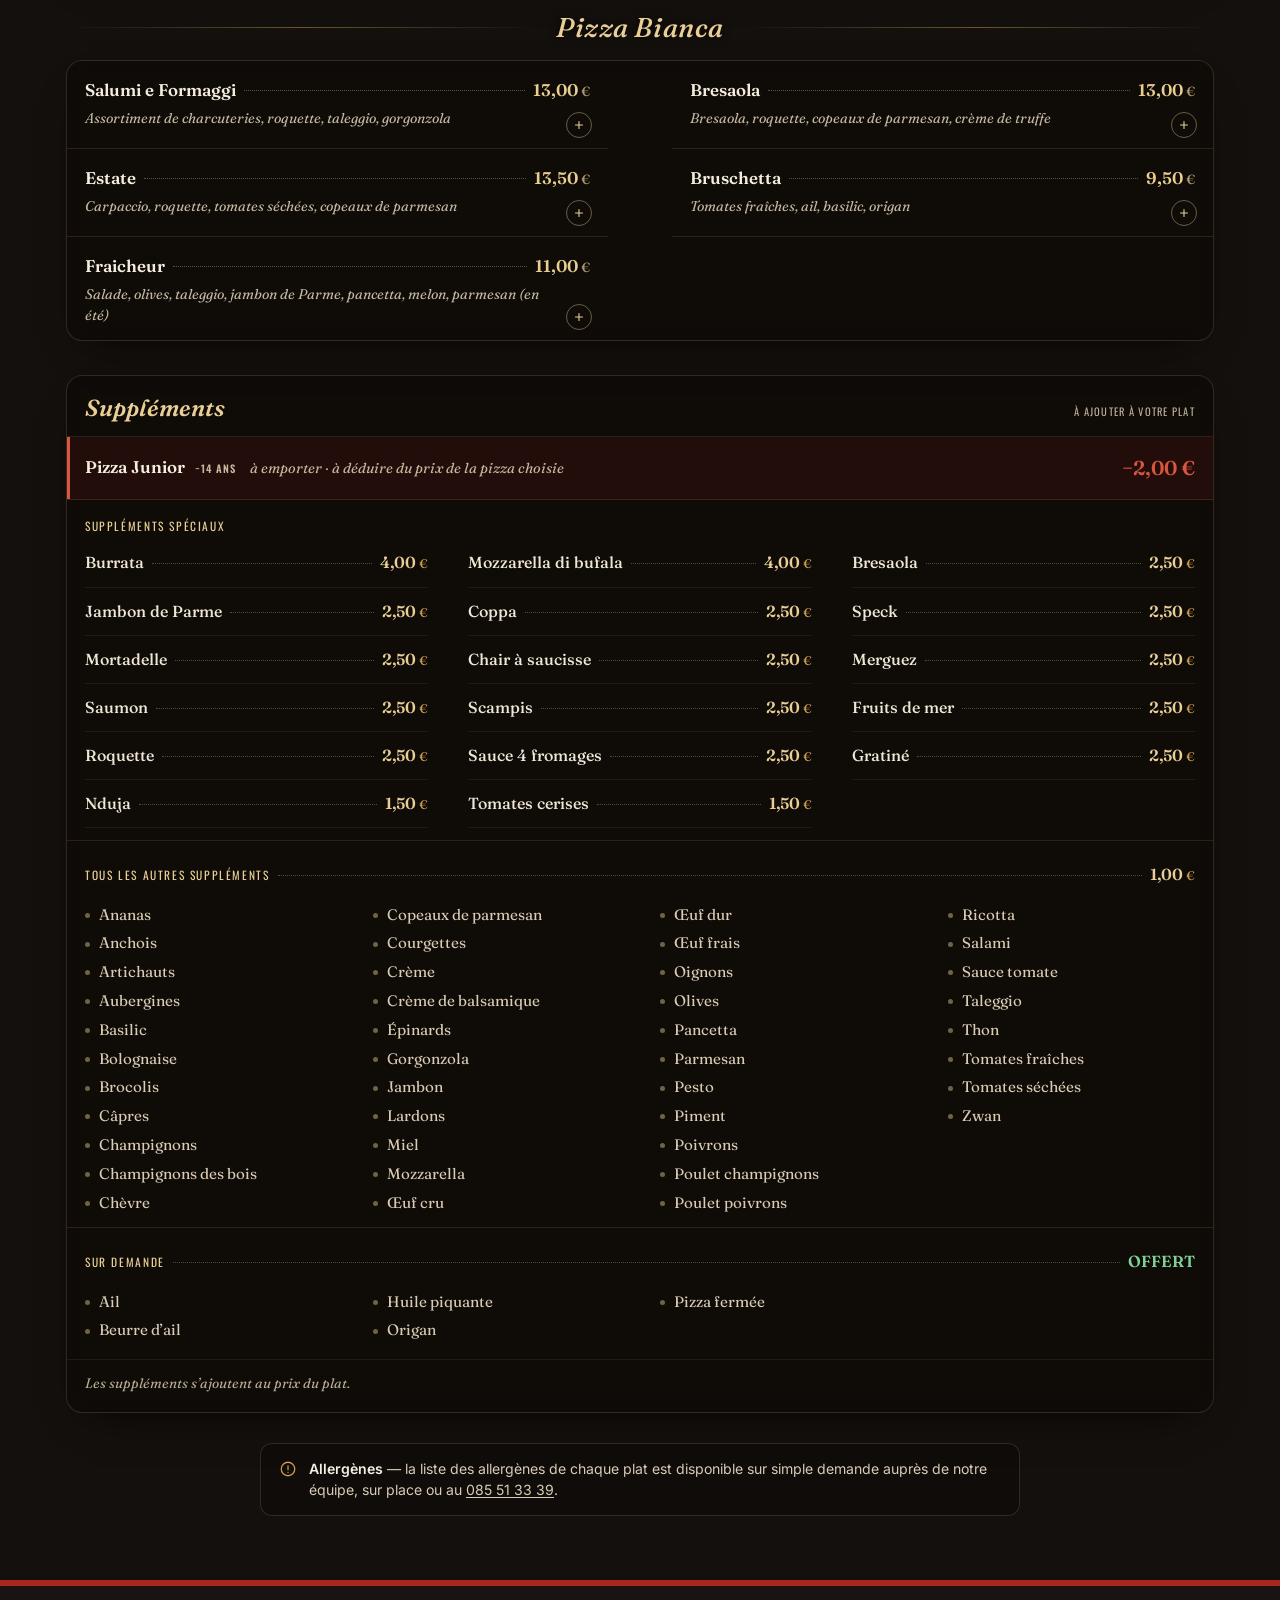
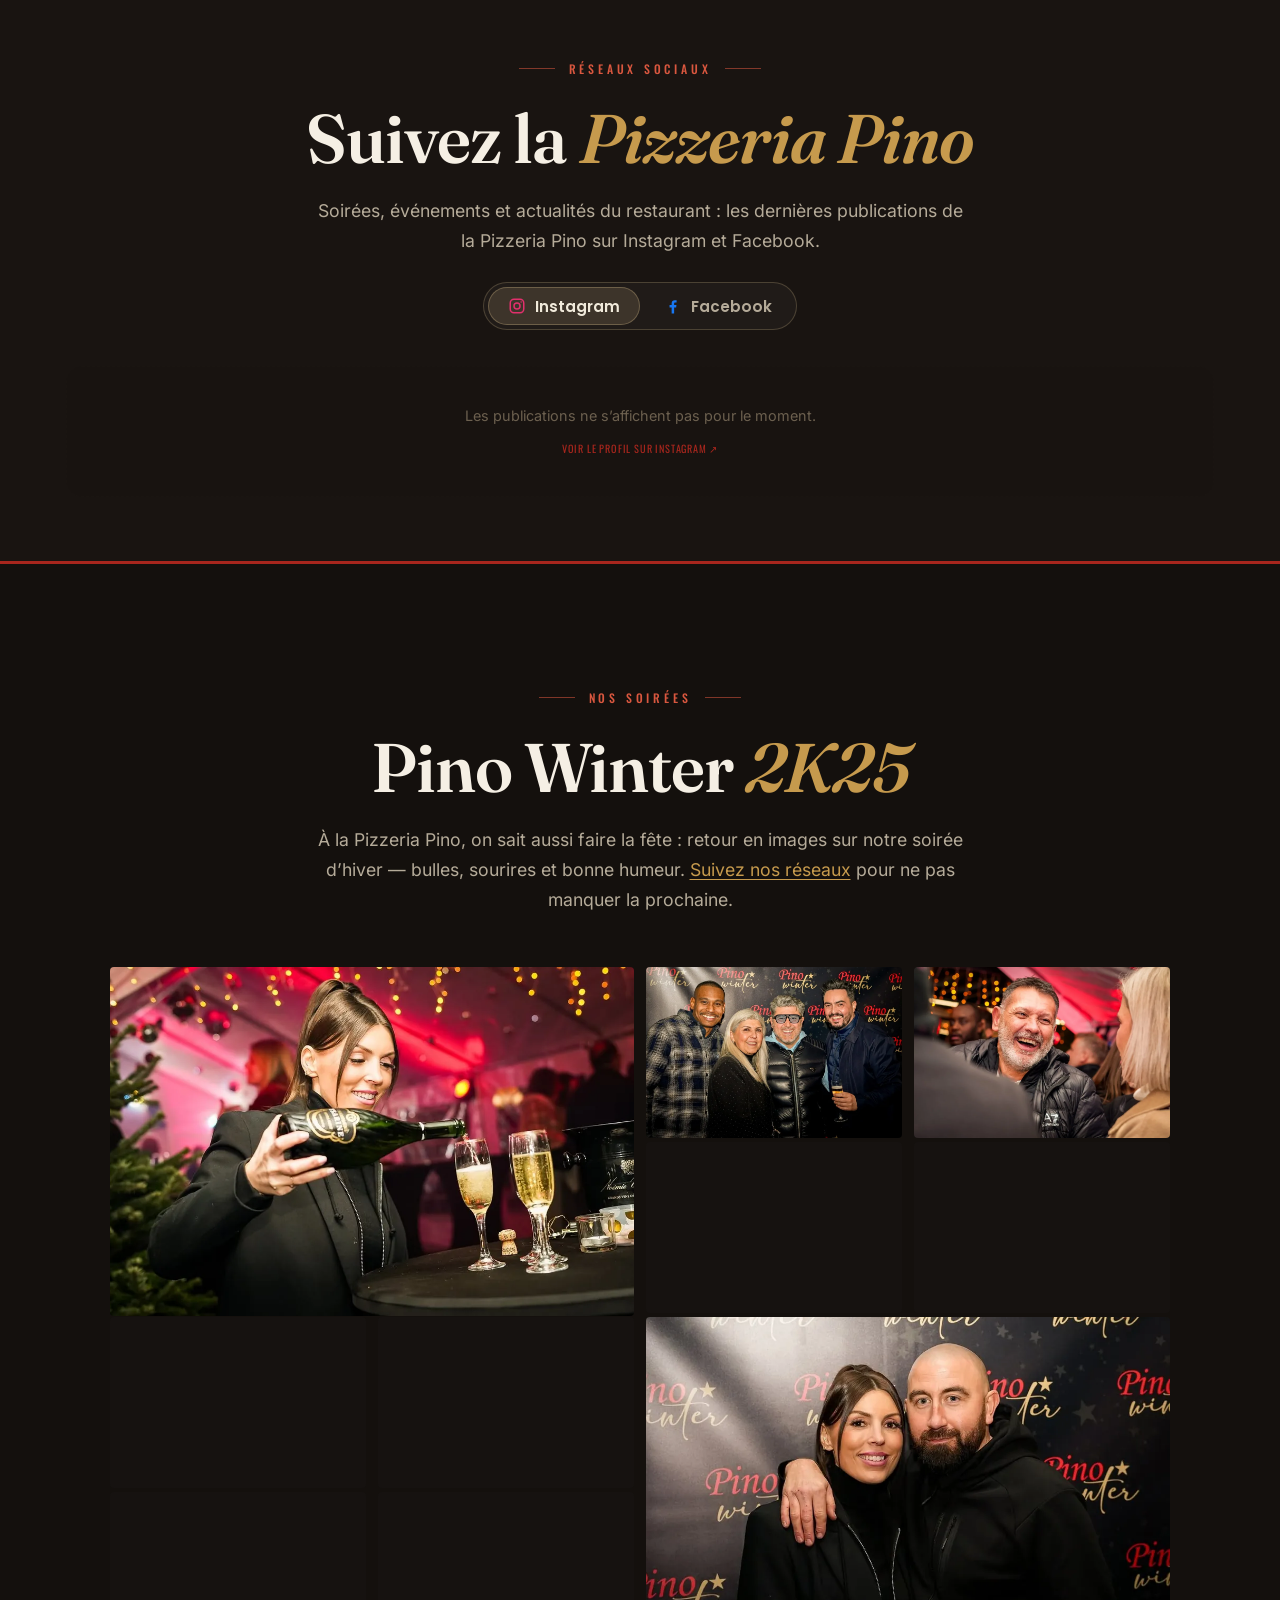
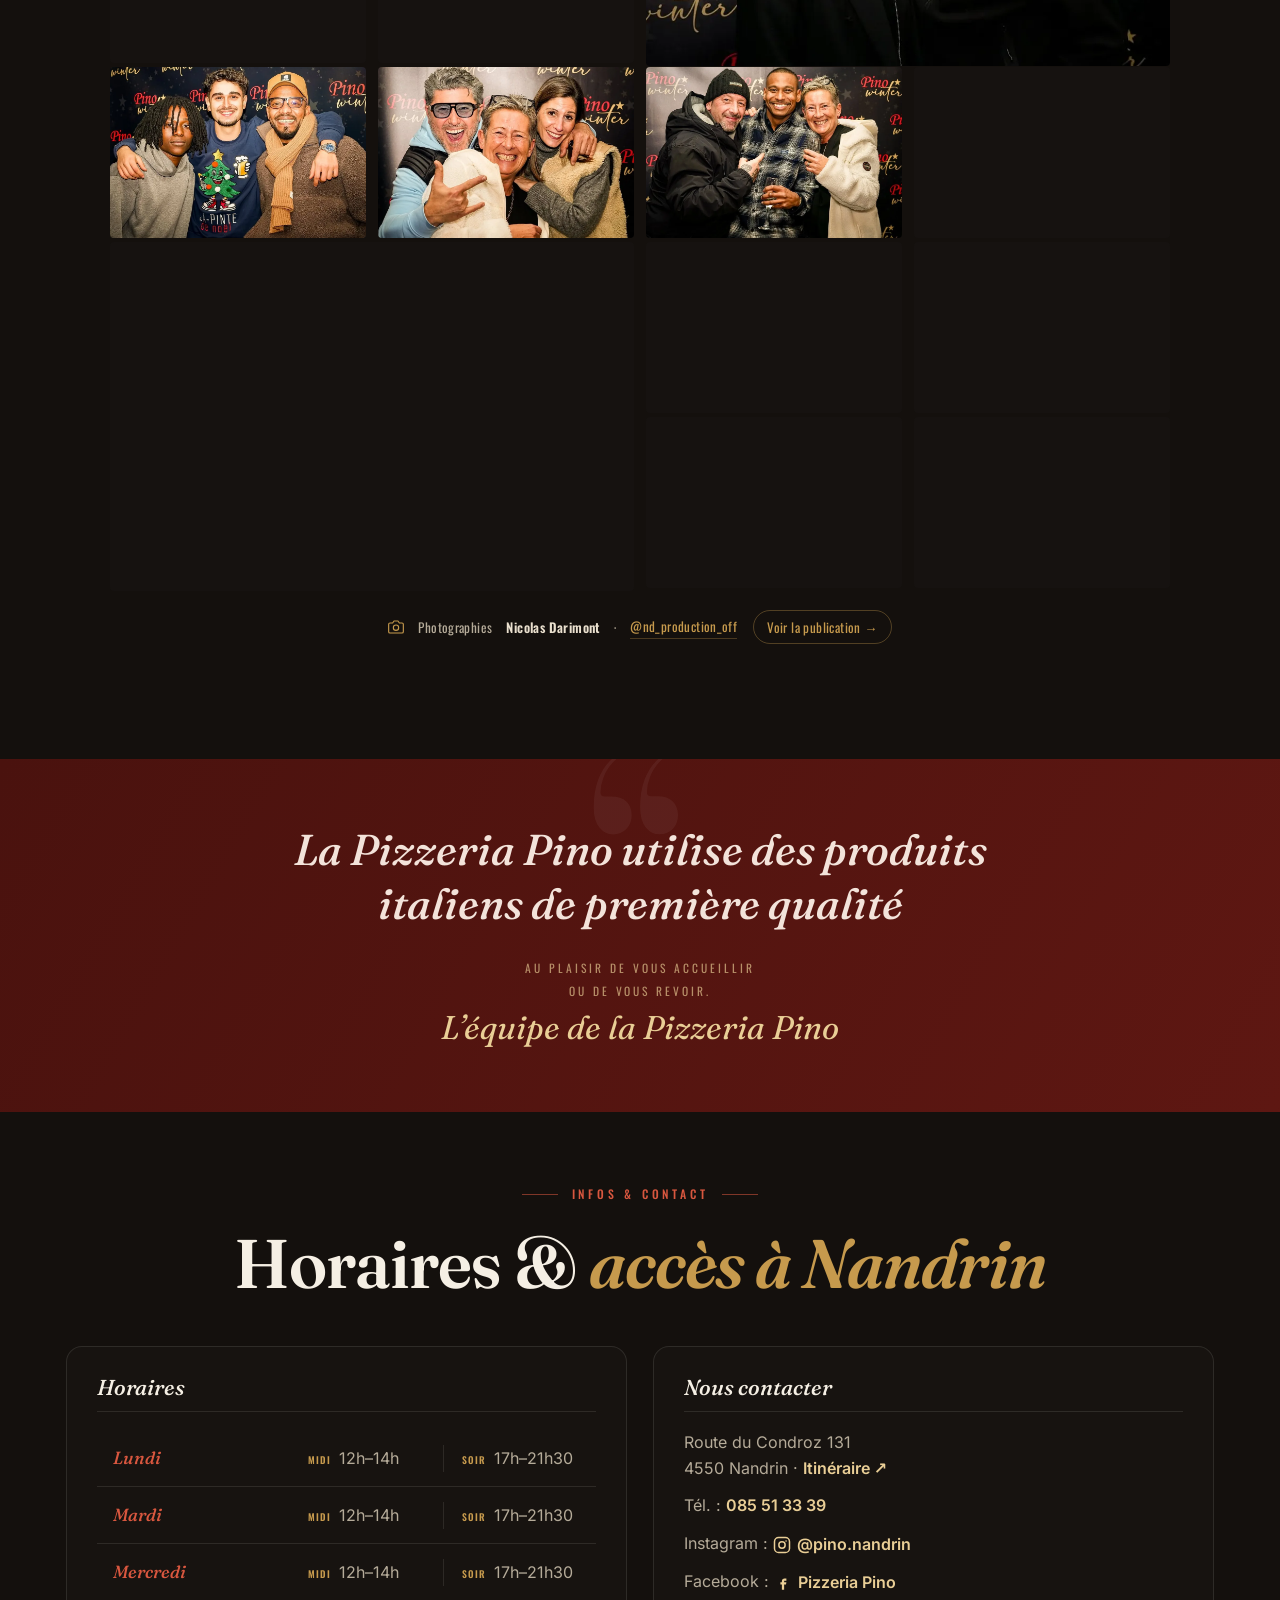
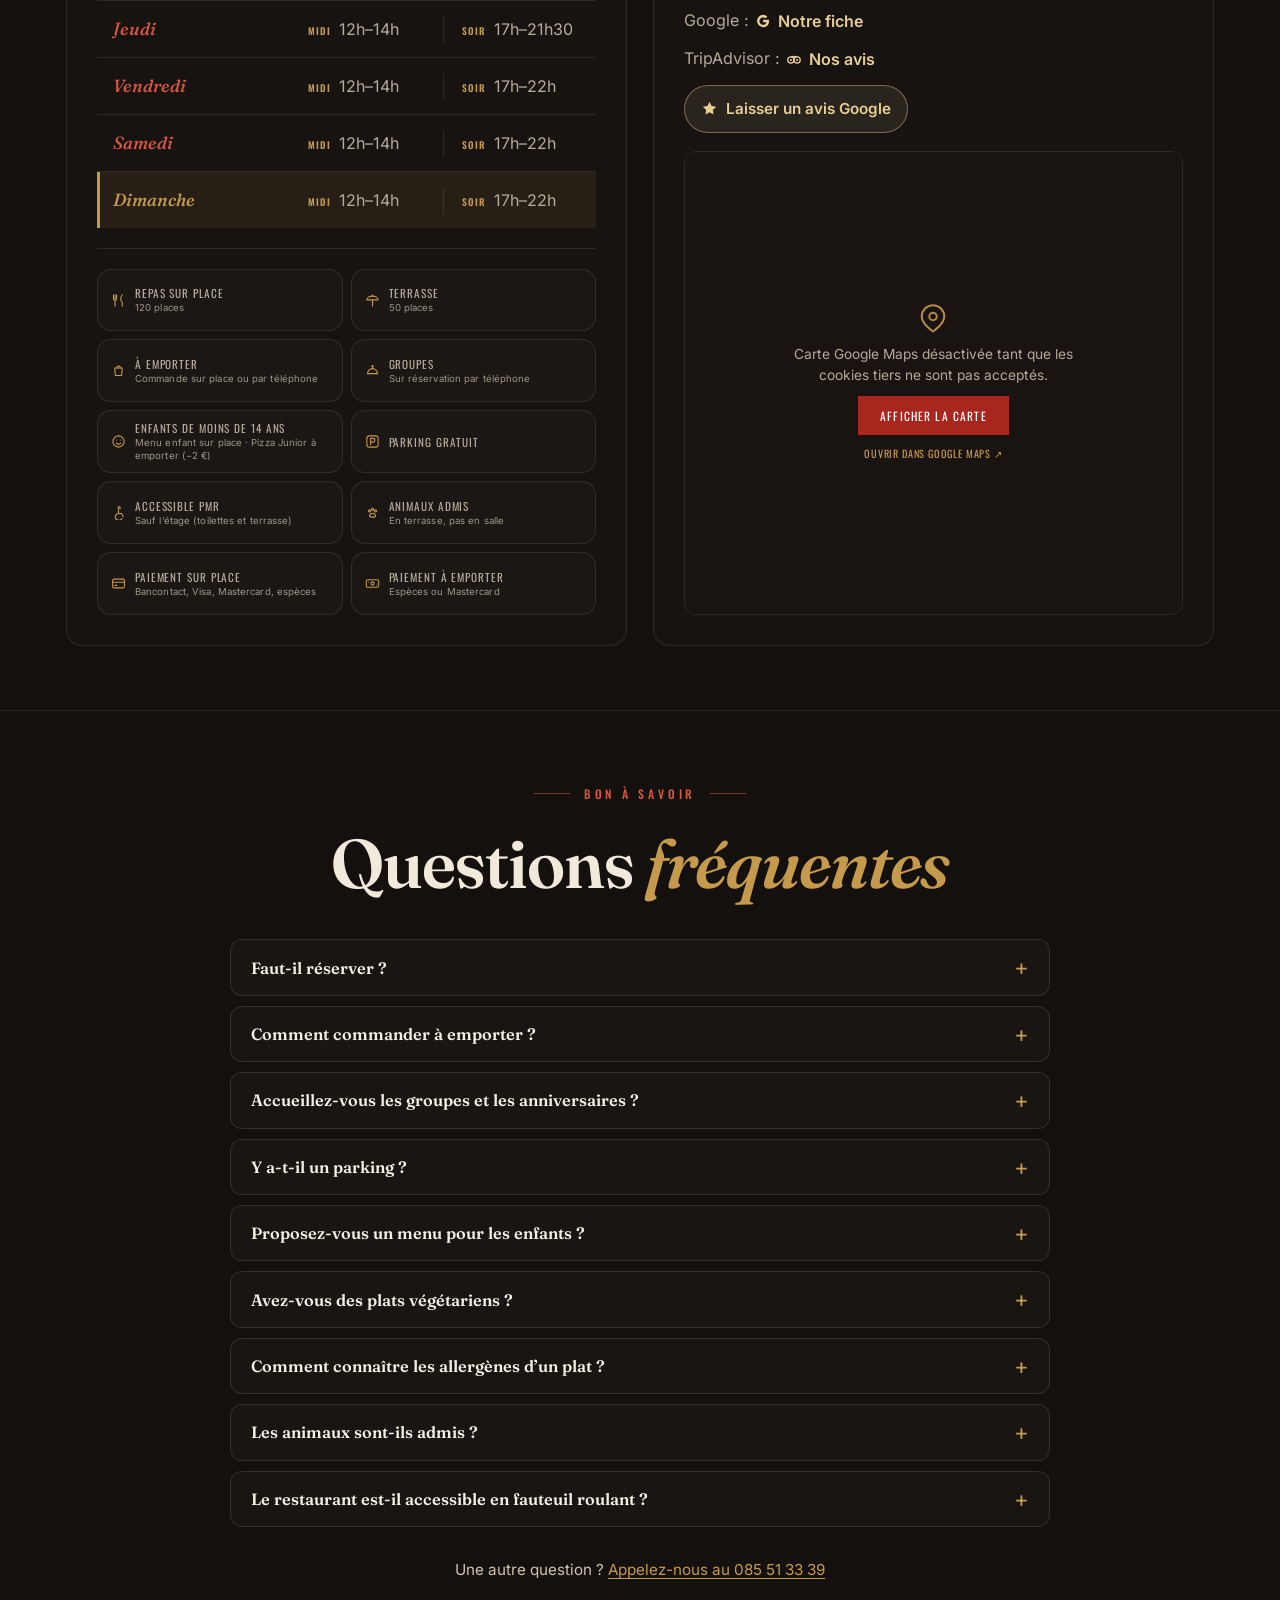
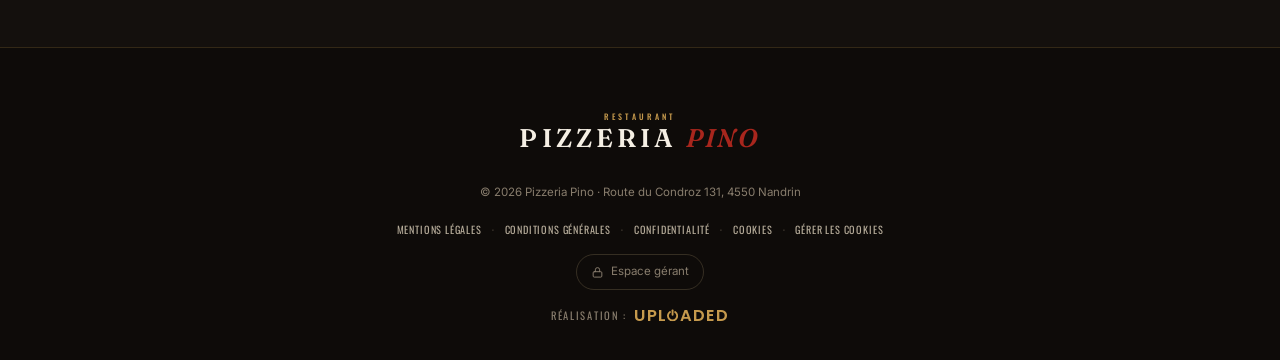
==== commit b12b4ae4: "Avis : photo de Quentin Ducarme, et photos d'avis hébergées par le site Un avis ajouté à la main n'a" ====
--- a/index.html
+++ b/index.html
@@ -3072,7 +3072,8 @@
     if(texte != null) e.textContent = texte;        // jamais d'HTML venu de Google
     return e;
   }
-  function sur(u){ return /^https:\/\/[a-z0-9-]+\.supabase\.co\//.test(u || ''); }
+  /* Photos : le bucket Supabase, ou images/avis/ du site (avis ajoutés à la main). */
+  function sur(u){ return /^https:\/\/([a-z0-9-]+\.supabase\.co|pizzeriapino\.be\/images\/avis)\//.test(u || ''); }
   /* Profil de l'auteur quand Google le donne, sinon les avis sur la fiche. */
   function profil(a){ return /^https:\/\/www\.google\.com\/maps\/contrib\/\d+/.test(a.profil || '') ? a.profil : null; }
   var FICHE = /^https:\/\/(www\.|maps\.)?google\.[a-z.]+\//.test(d.fiche || '') ? d.fiche : 'https://www.google.com/maps?cid=8822678863966983754';
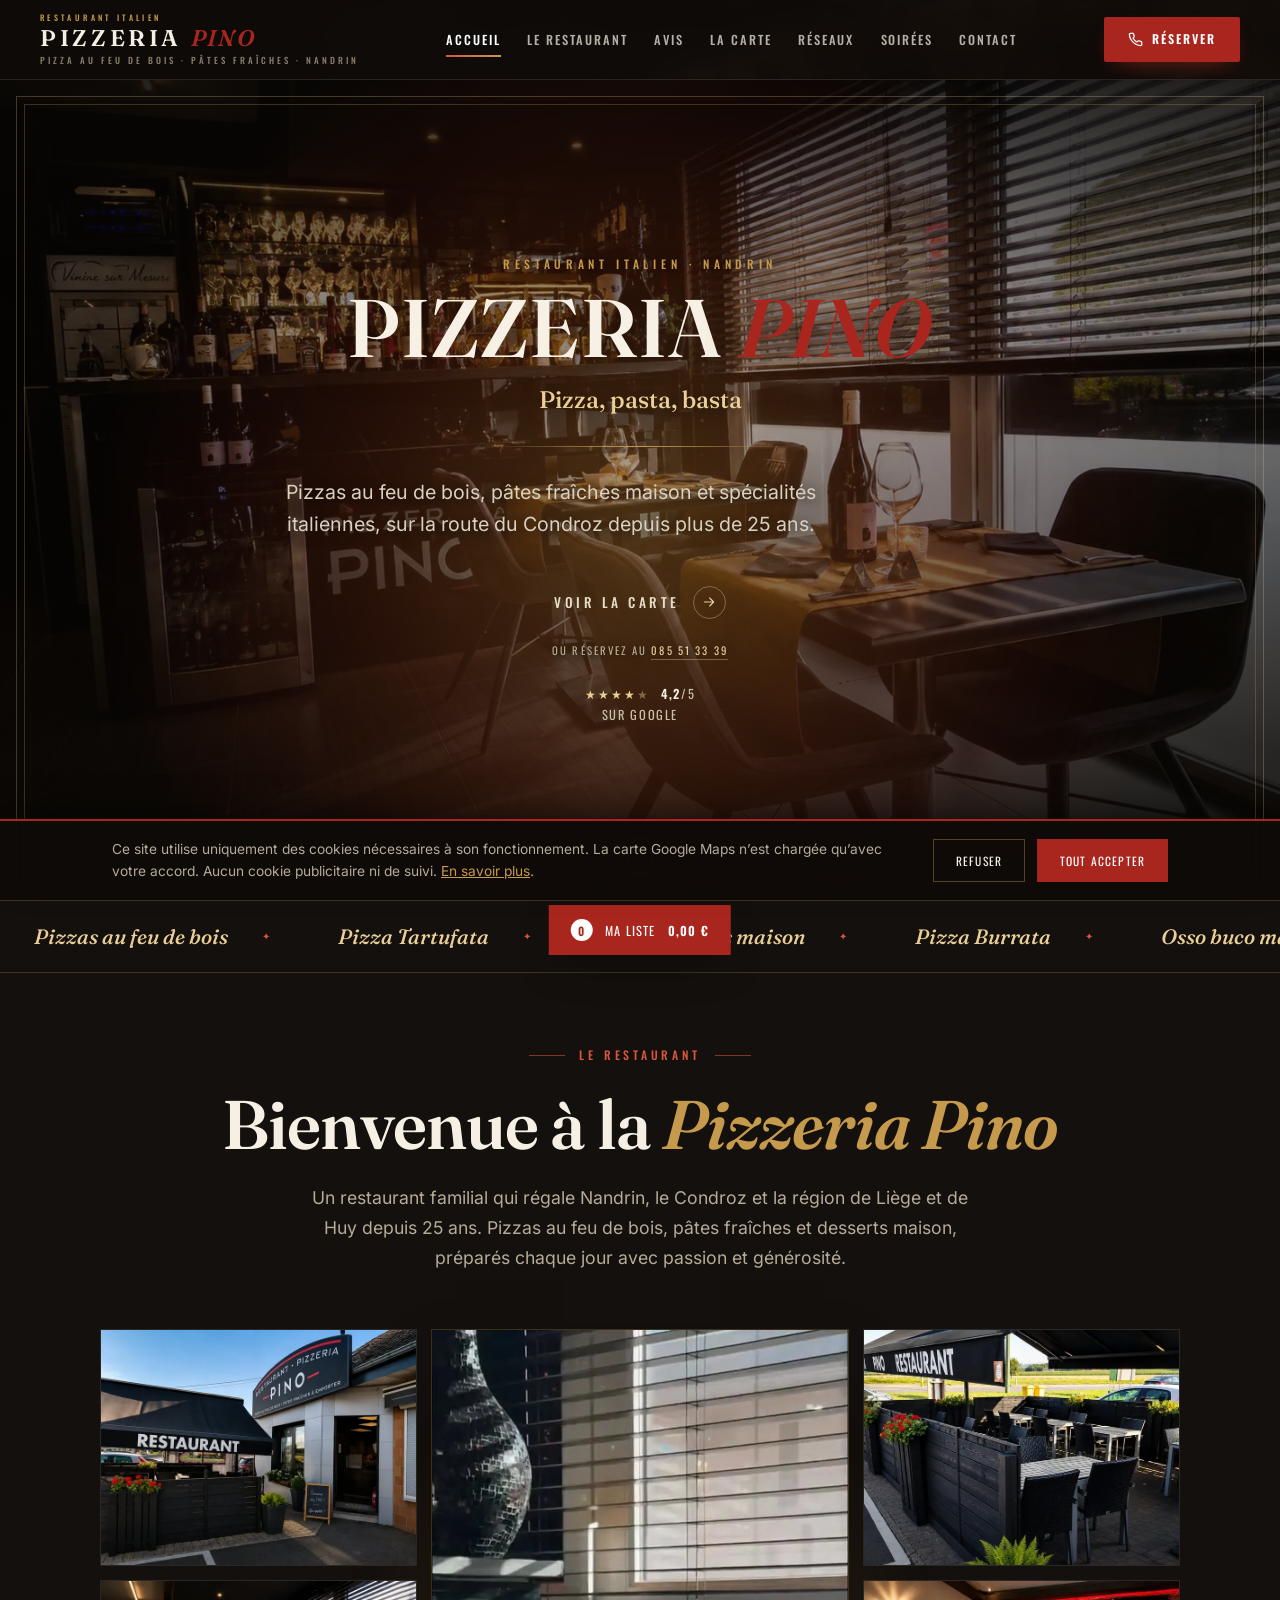
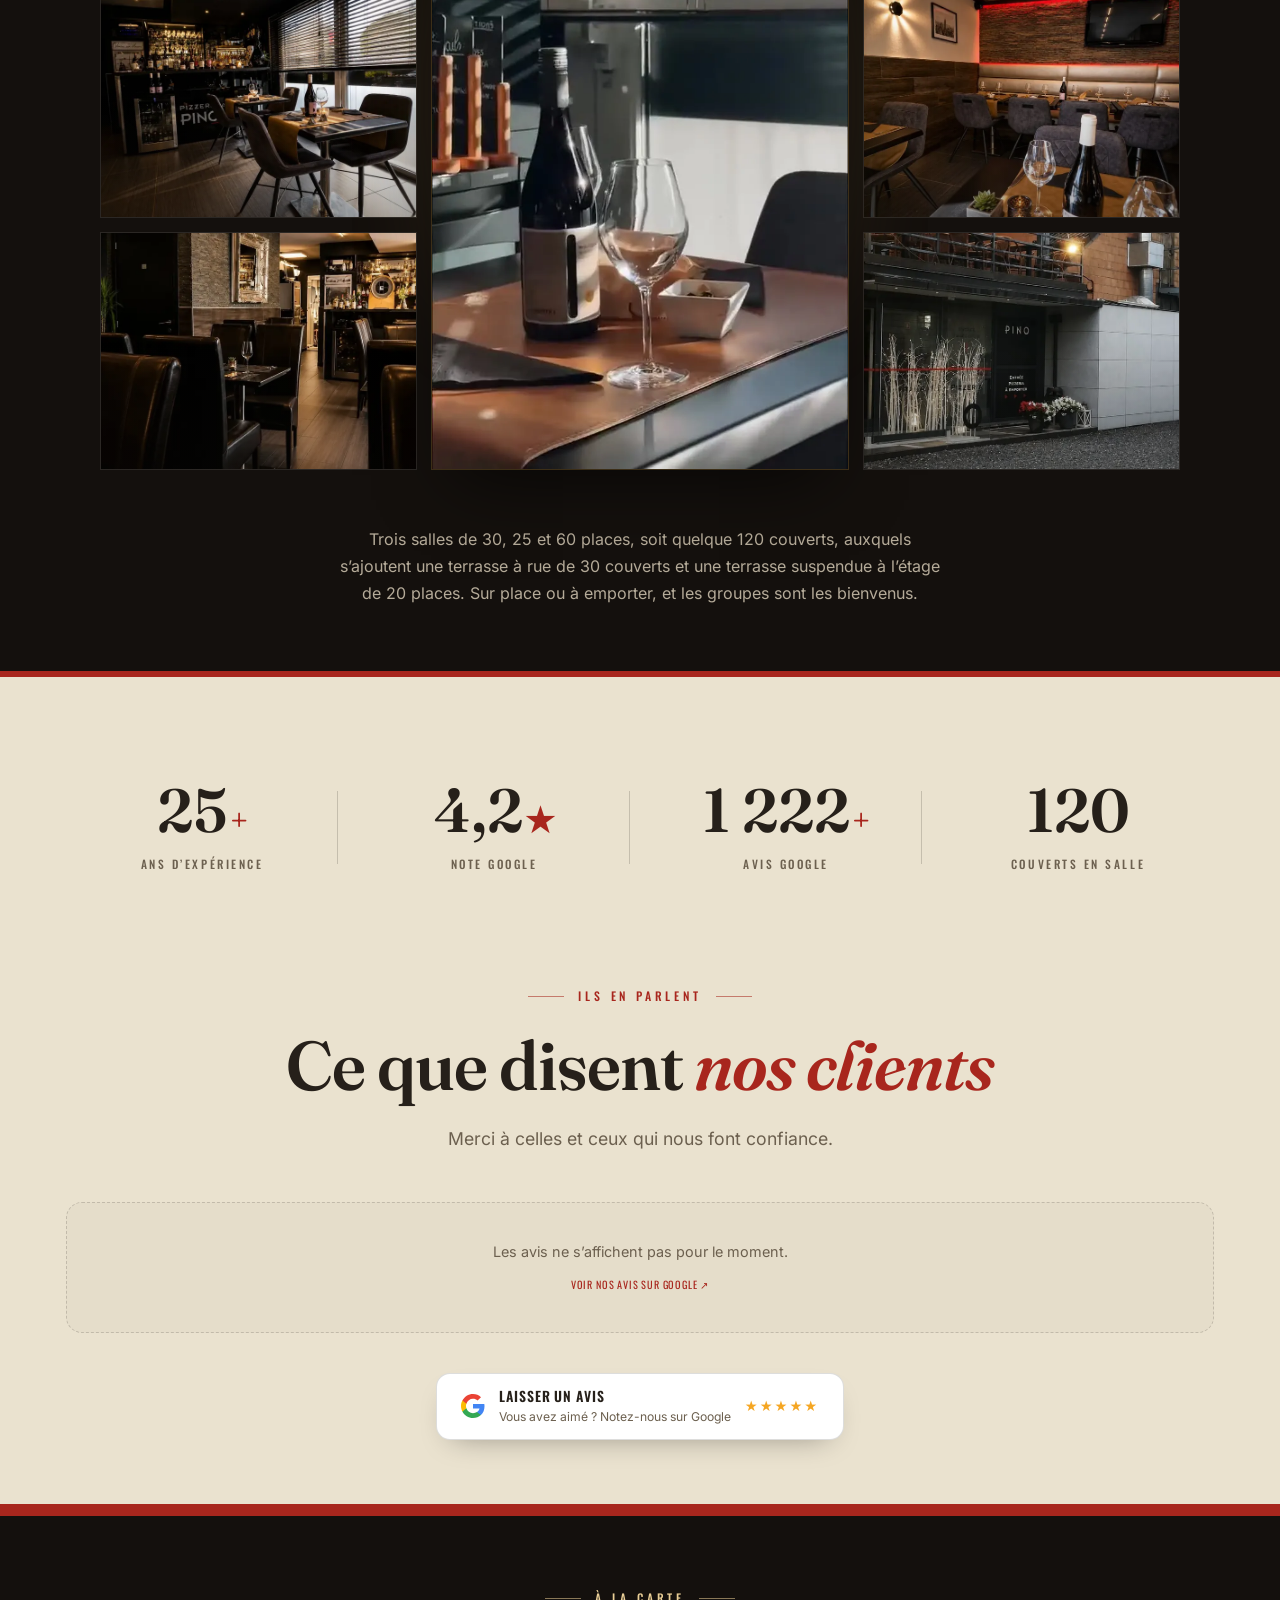
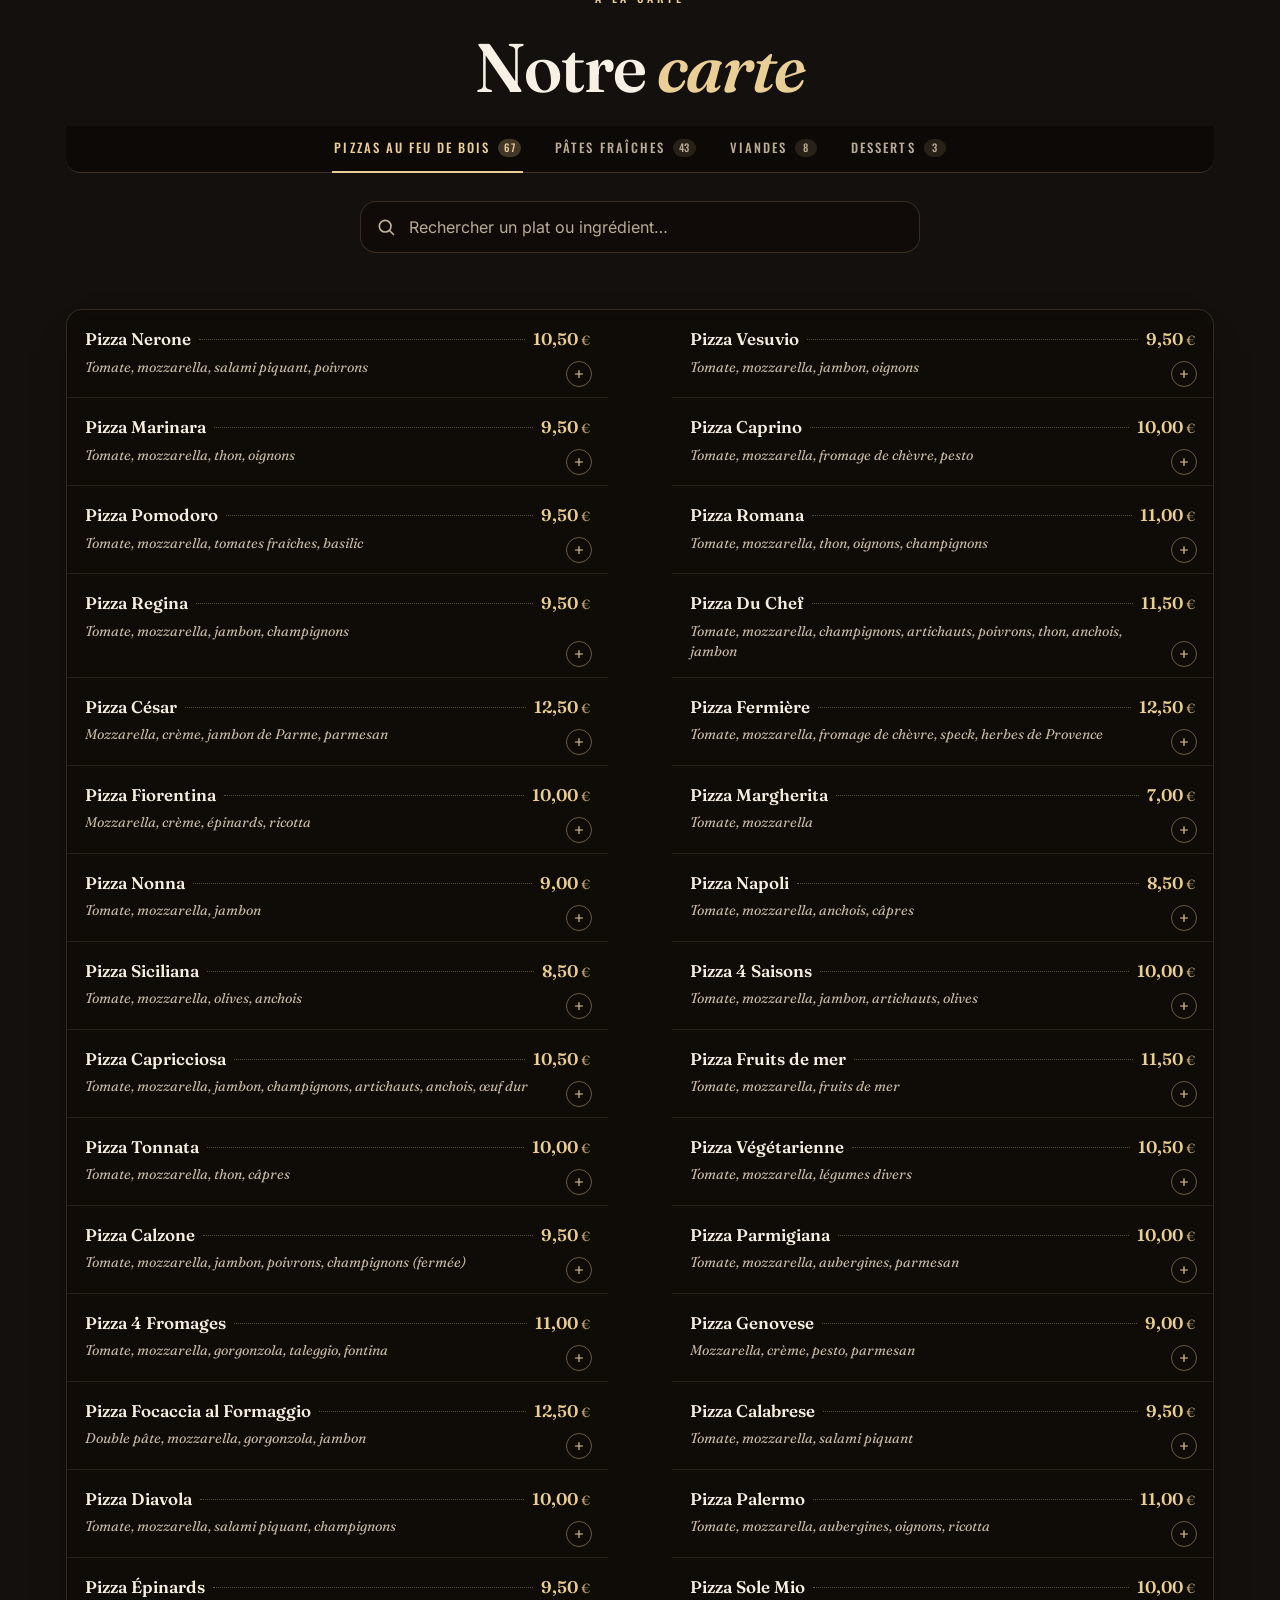
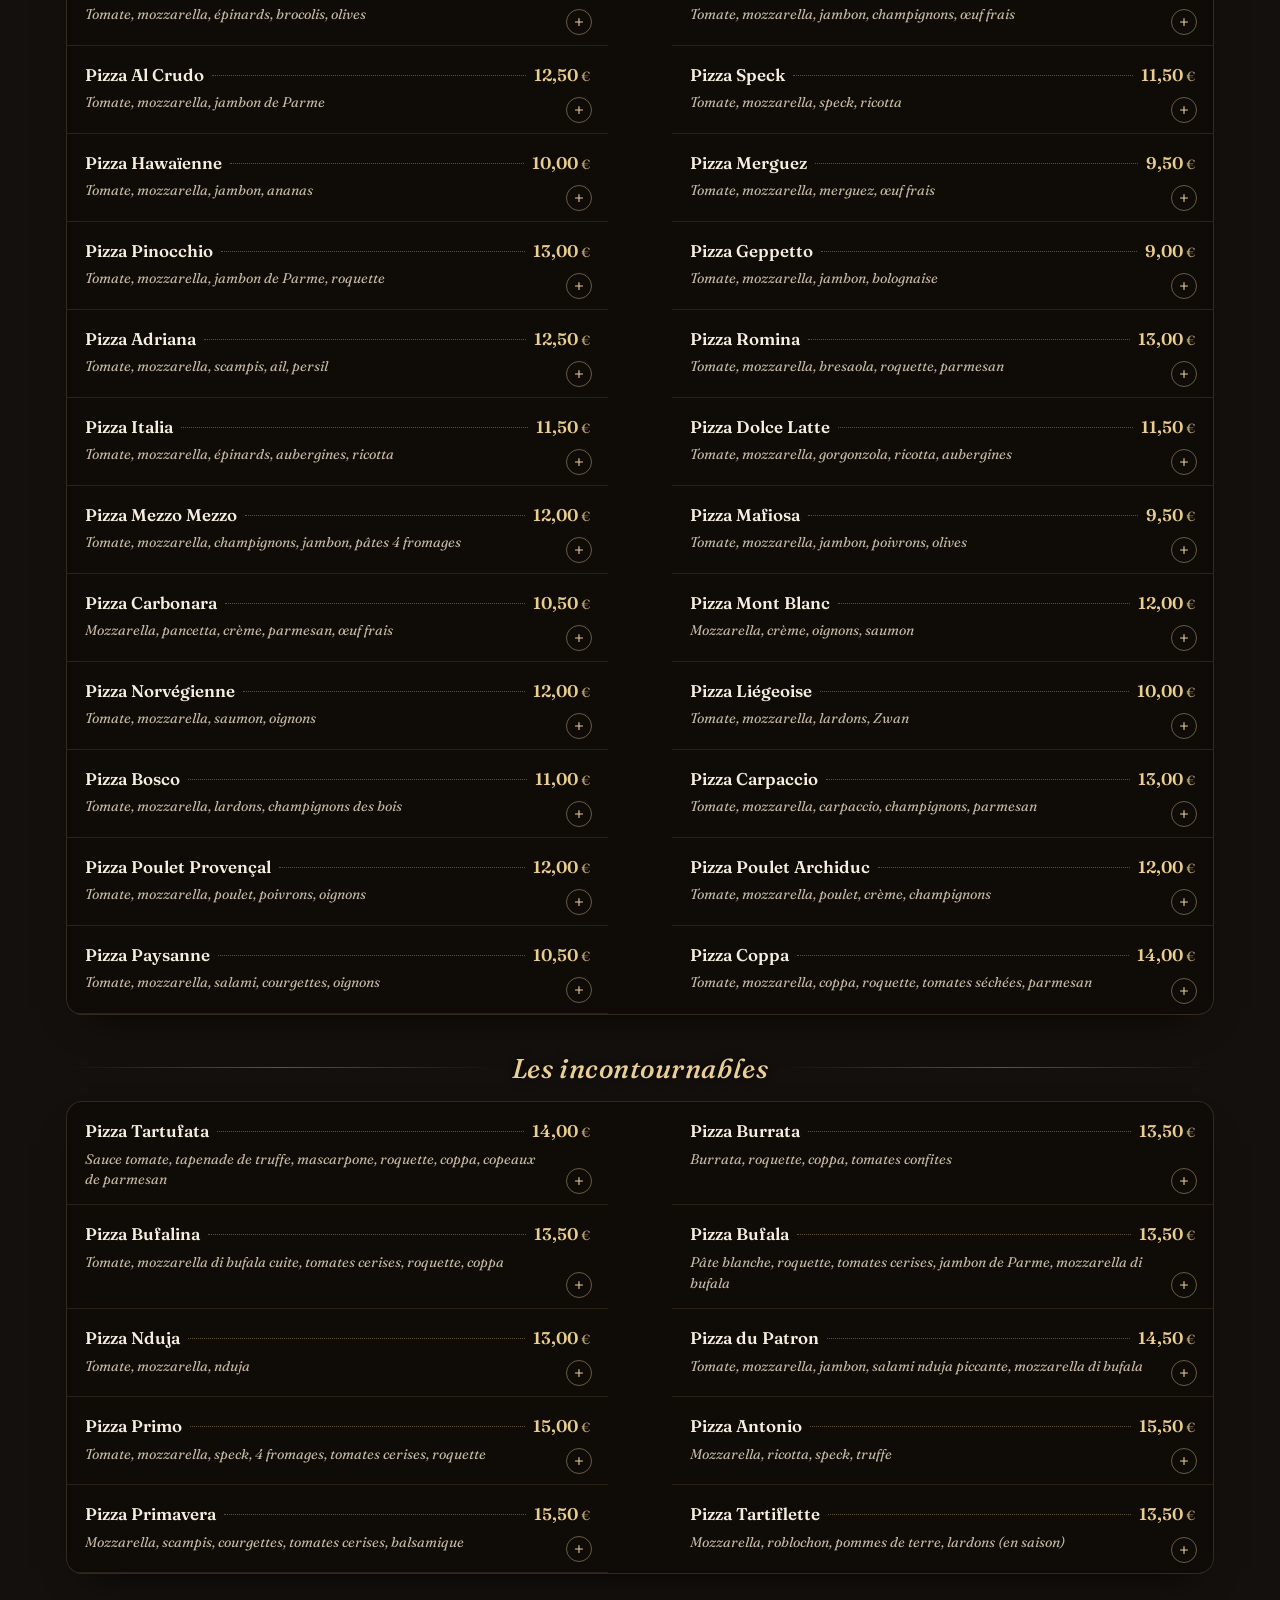
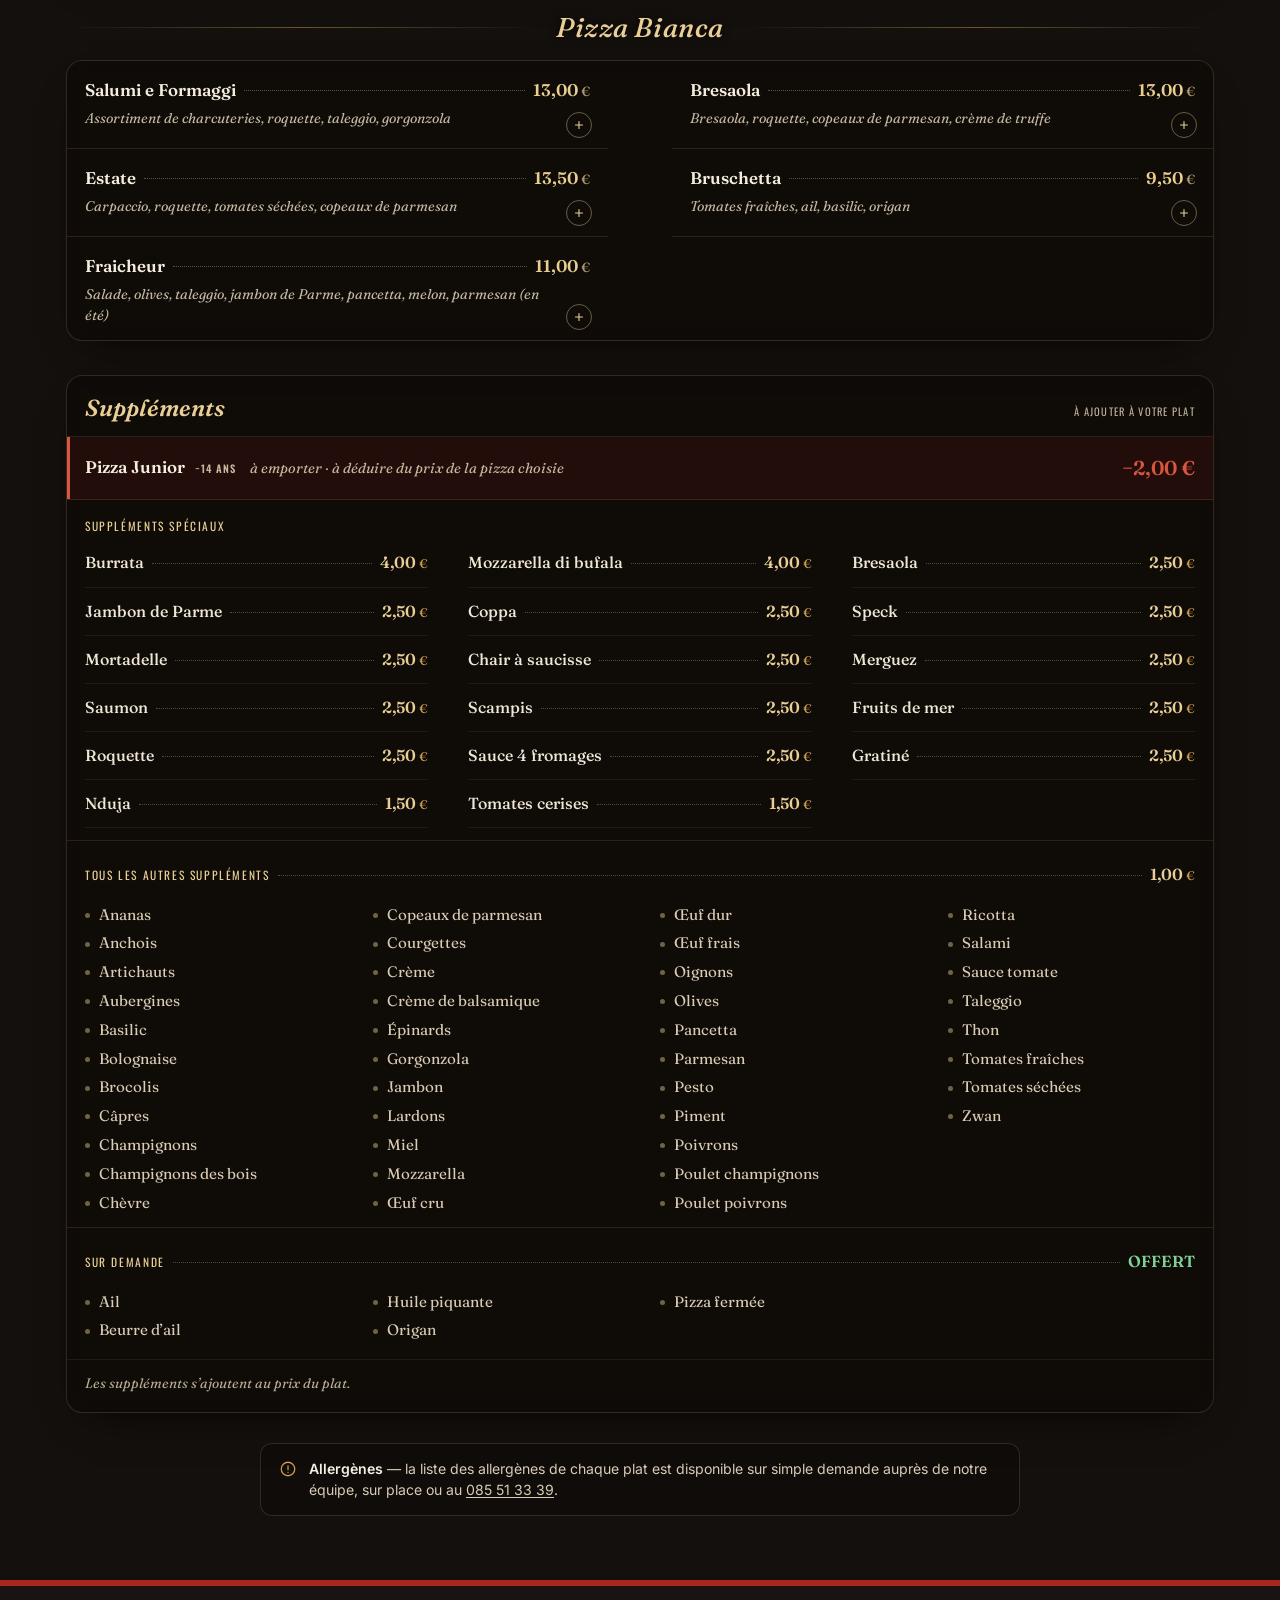
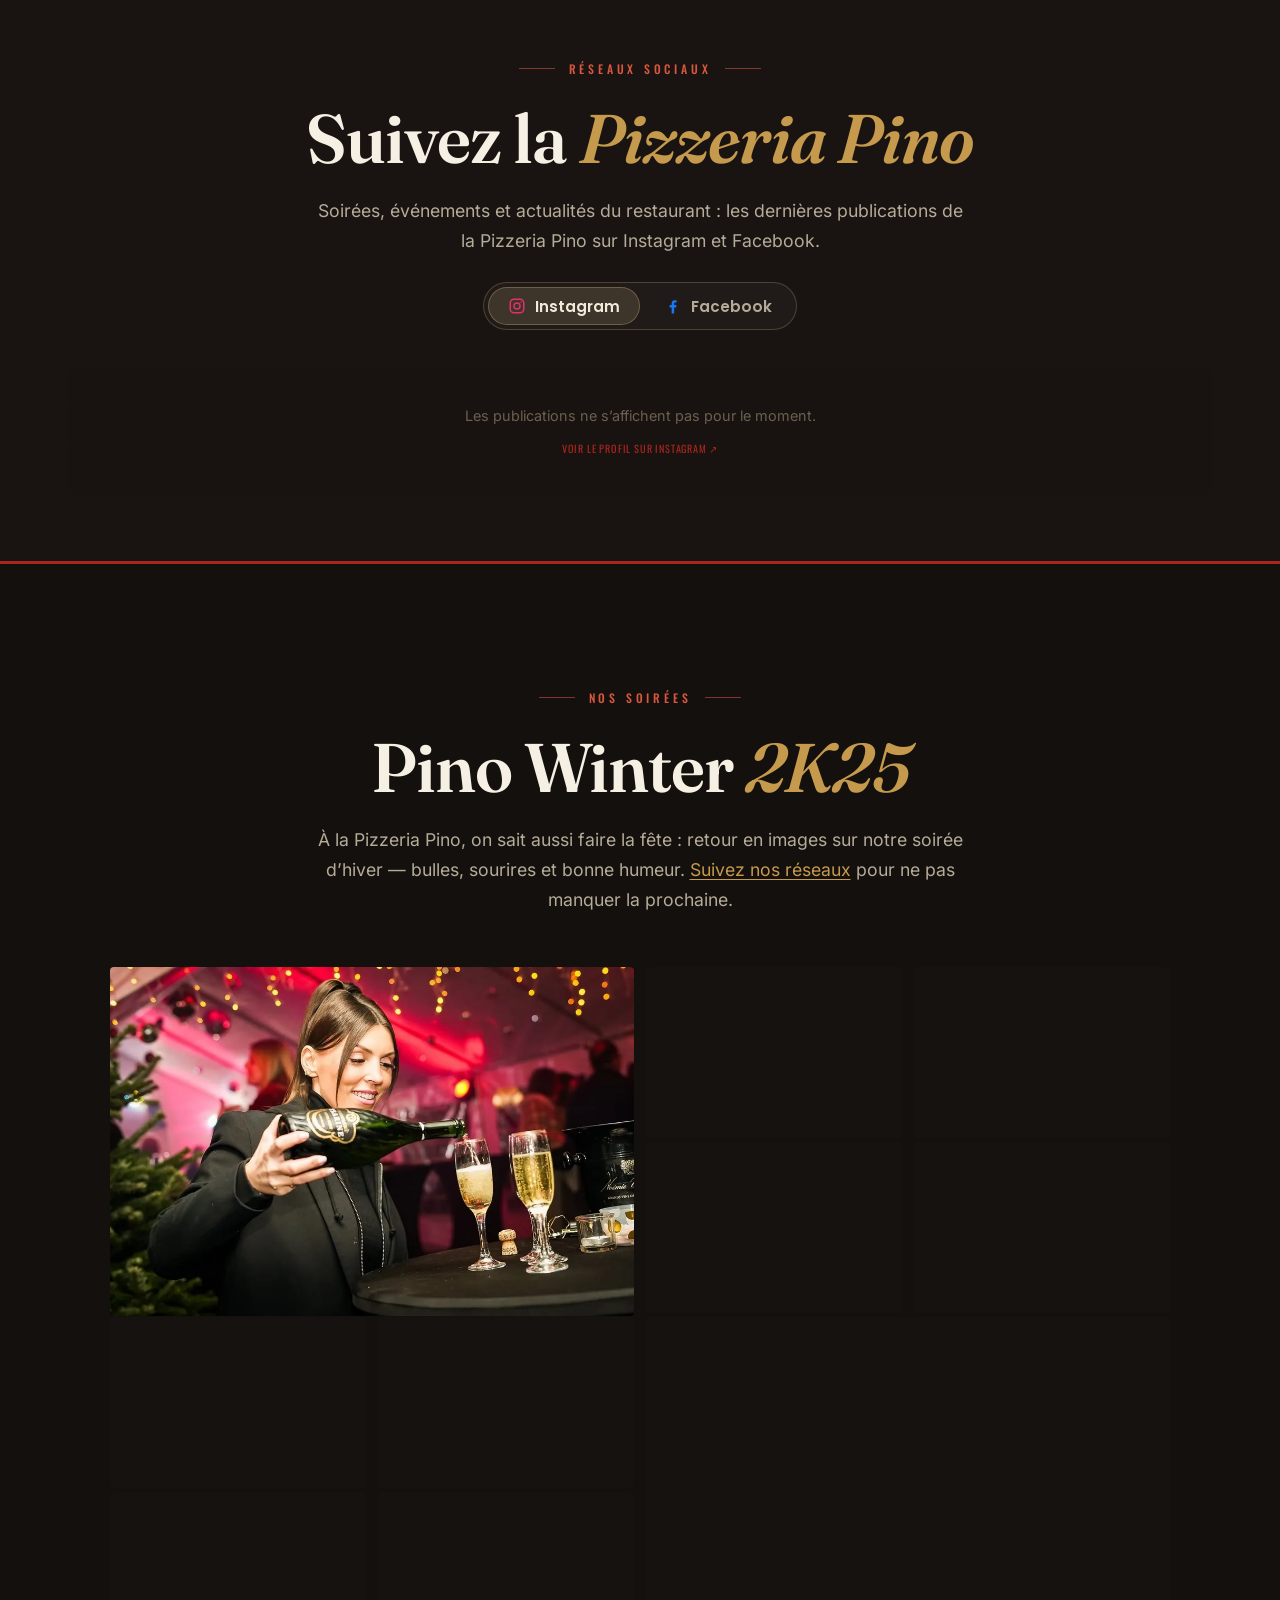
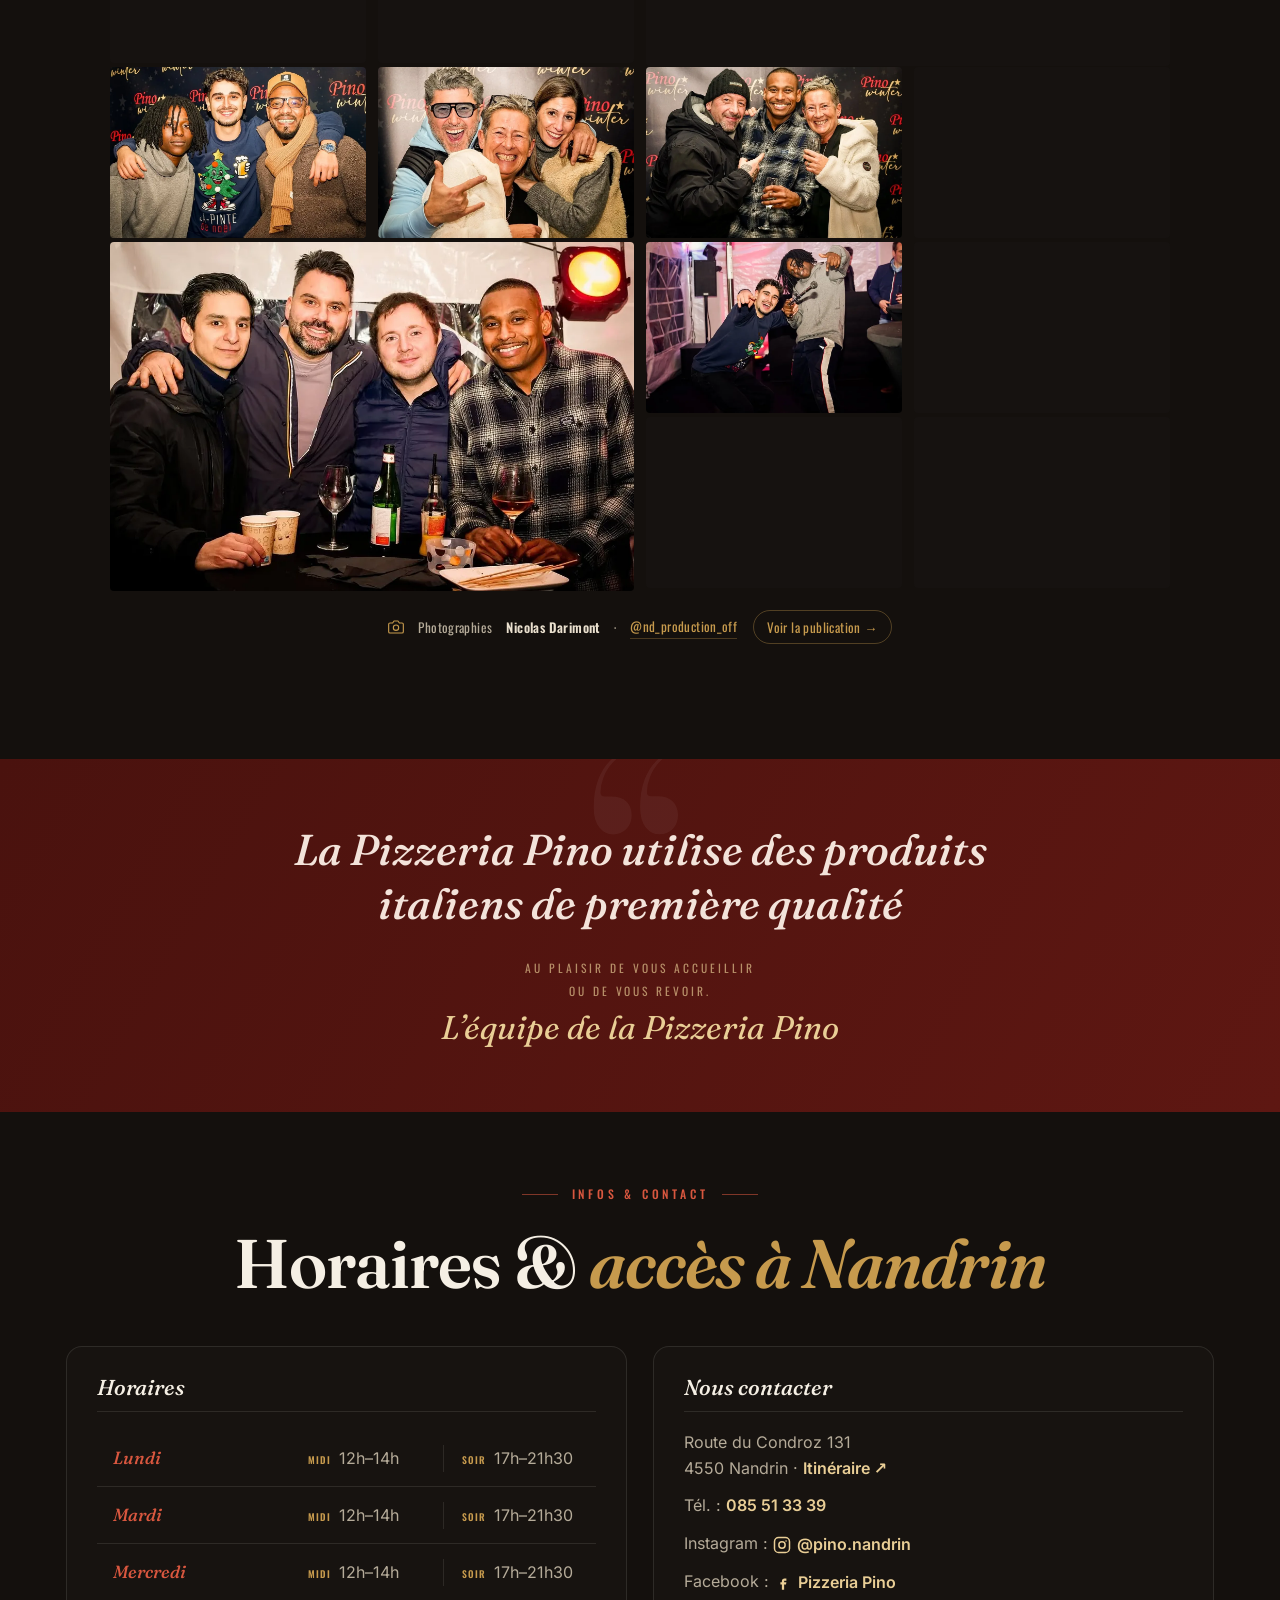
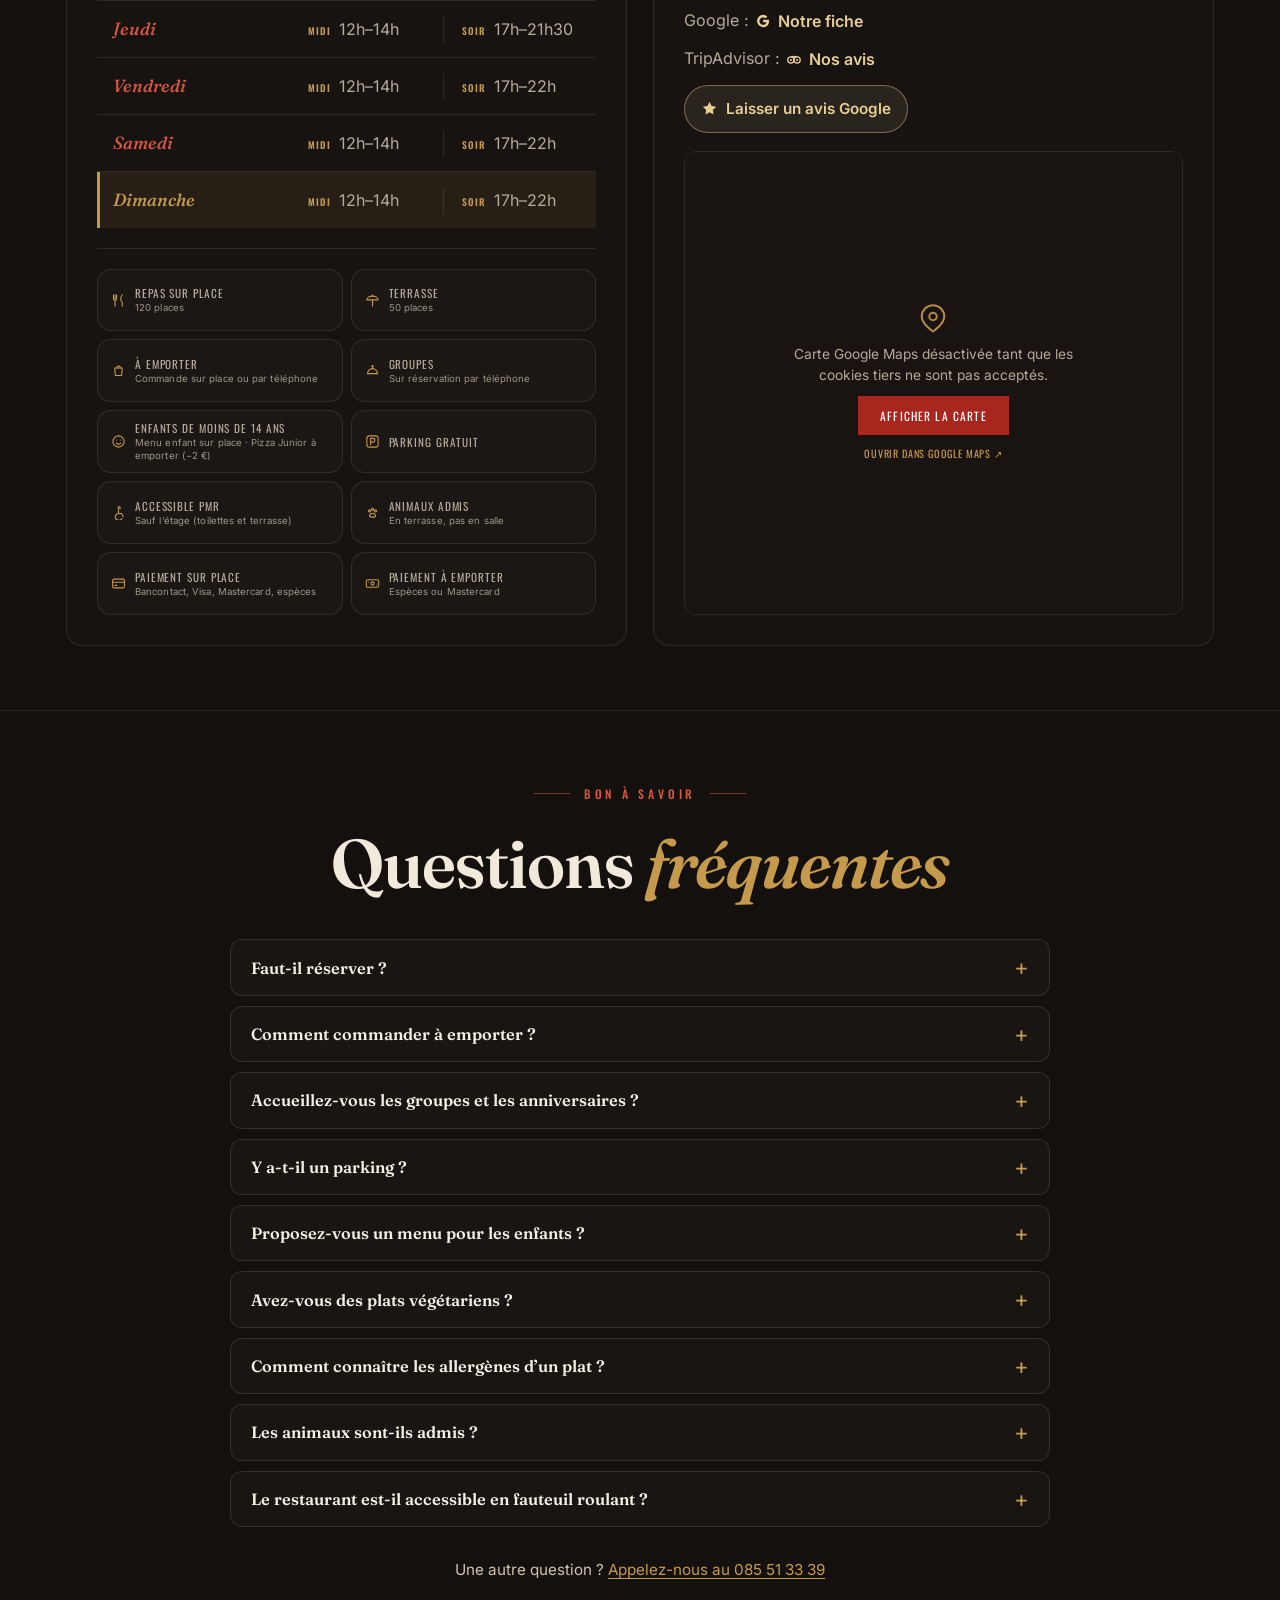
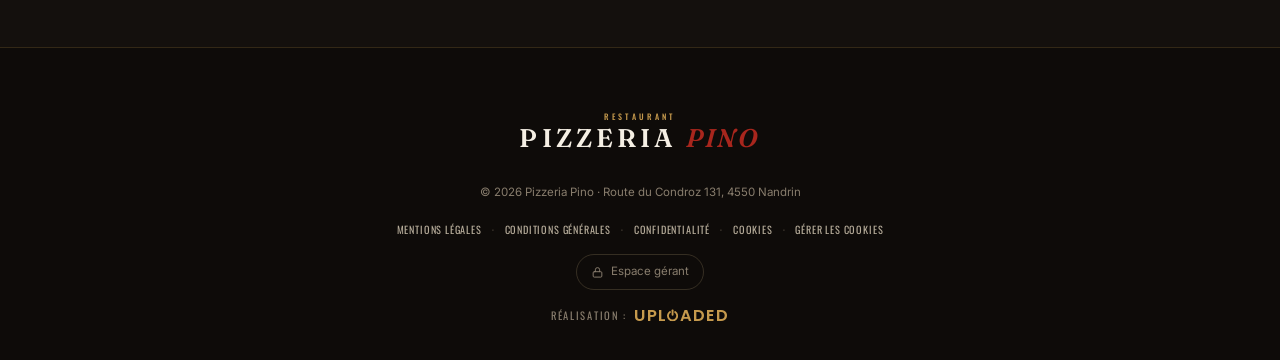
==== commit b4808013: "Hero mobile : la vidéo démarre au premier geste même en économie d'énergie En mode économie d'énergi" ====
--- a/index.html
+++ b/index.html
@@ -1291,10 +1291,38 @@
     if(!mobile || reduce) return; // desktop ou mouvement réduit : on garde la photo (aucun téléchargement)
     var c = navigator.connection || {};
     if(c.saveData || (c.effectiveType && c.effectiveType !== "4g")) return; // économie de données / réseau lent (2g/3g) : on garde l'image
+    /* Essaie de lancer la lecture. En mode économie d'énergie (ou onglet en
+       arrière-plan), iOS refuse la lecture automatique : on arme alors un
+       rattrapage au premier geste du visiteur — un appui ou un défilement
+       suffit, iOS l'autorise alors. On réessaie aussi quand la page
+       redevient visible. Les écouteurs se retirent dès que la vidéo tourne. */
+    var relance = null;
+    function enMarche(){ return !v.paused && !v.ended && v.readyState > 2; }
+    function essaie(){
+      var p = v.play();
+      if(p && p.then) p.then(function(){ if(enMarche()) desarme(); }).catch(function(){ arme(); });
+      else setTimeout(function(){ enMarche() ? desarme() : arme(); }, 120);
+    }
+    function surGeste(){ if(!enMarche()) essaie(); else desarme(); }
+    function surVisible(){ if(document.visibilityState === "visible" && !enMarche()) essaie(); }
+    function arme(){
+      if(relance) return; relance = true;
+      ["touchend", "pointerup", "click", "scroll"].forEach(function(ev){
+        addEventListener(ev, surGeste, { passive:true });
+      });
+      document.addEventListener("visibilitychange", surVisible);
+    }
+    function desarme(){
+      if(!relance) return; relance = false;
+      ["touchend", "pointerup", "click", "scroll"].forEach(function(ev){
+        removeEventListener(ev, surGeste);
+      });
+      document.removeEventListener("visibilitychange", surVisible);
+    }
     function loadVid(){
       if(v.getAttribute("src")) return;
       v.src = "media/pino-soiree.mp4";
-      v.addEventListener("loadeddata", function(){ var p = v.play(); if(p && p.catch) p.catch(function(){}); }, {once:true});
+      v.addEventListener("loadeddata", essaie, {once:true});
       v.load();
     }
     /* On diffère le chargement de la vidéo (2 Mo) après l'affichage de la page pour ne pas ralentir le 1er rendu */
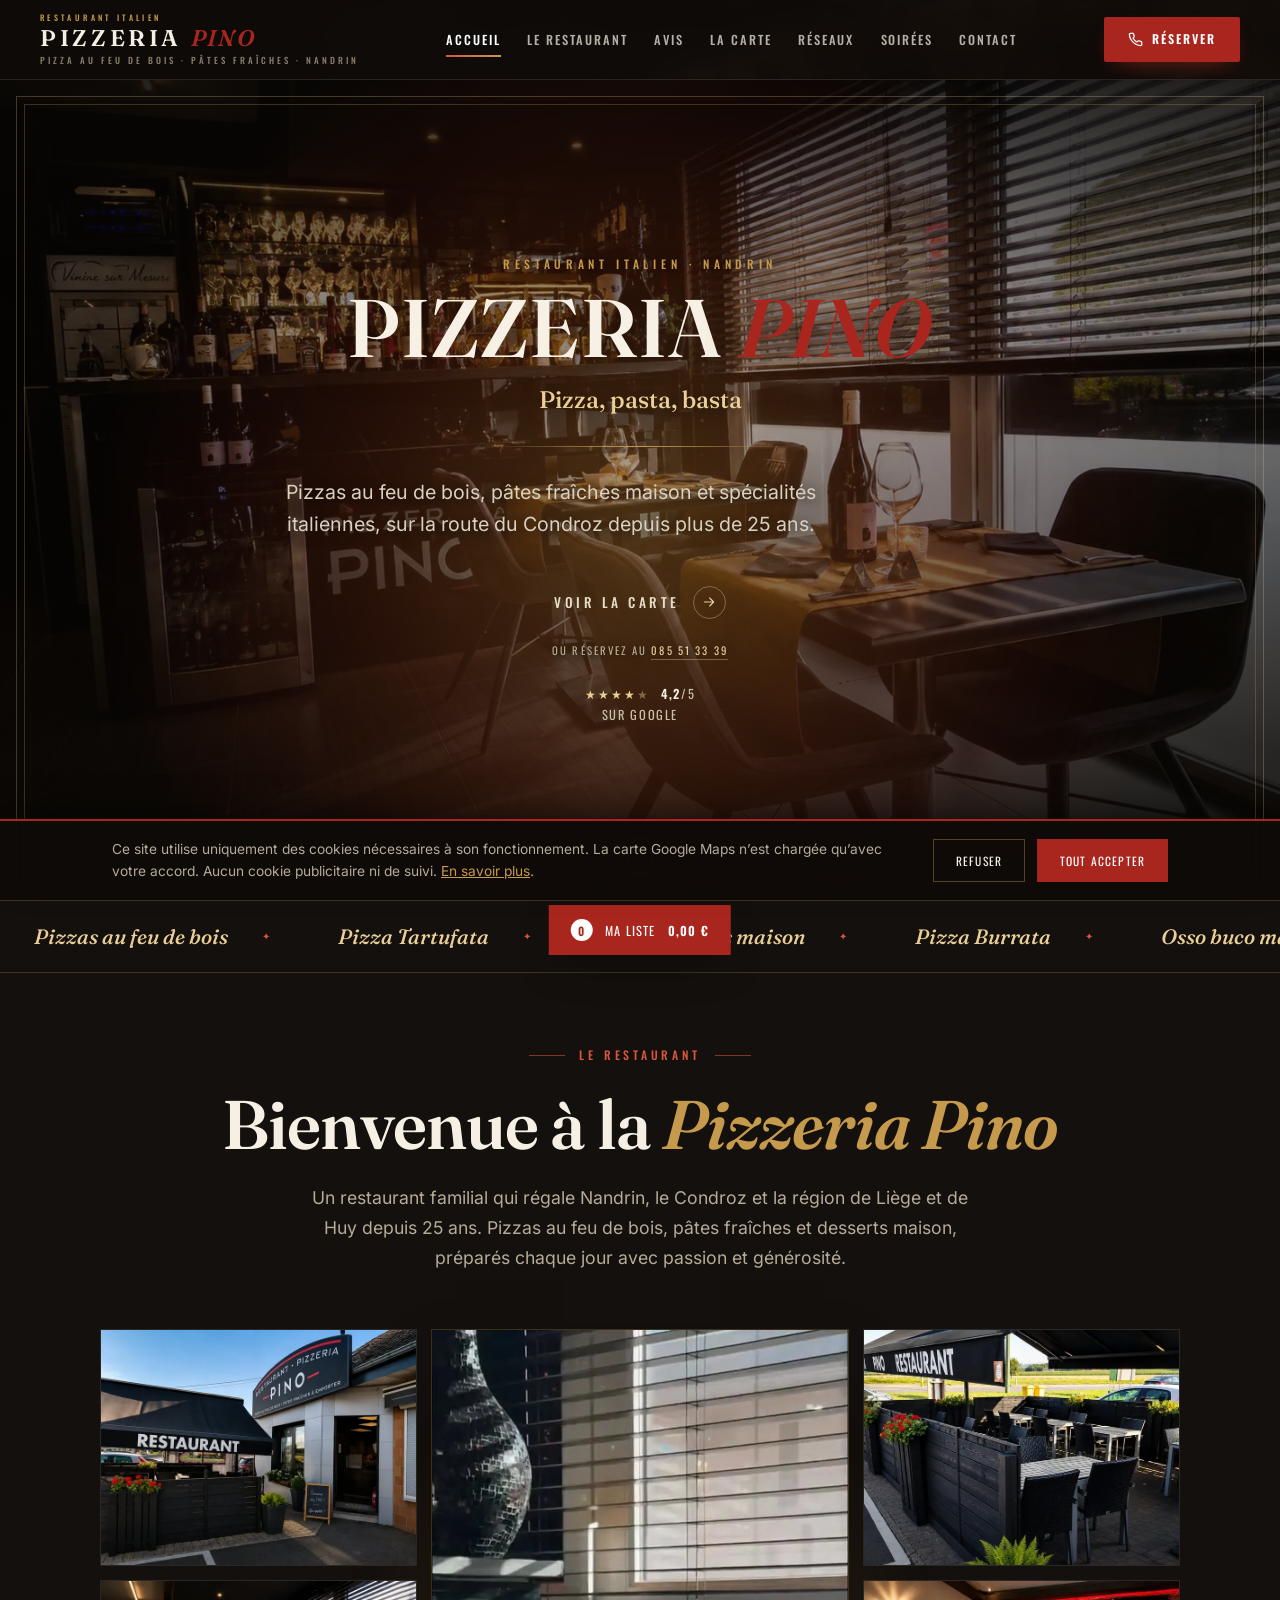
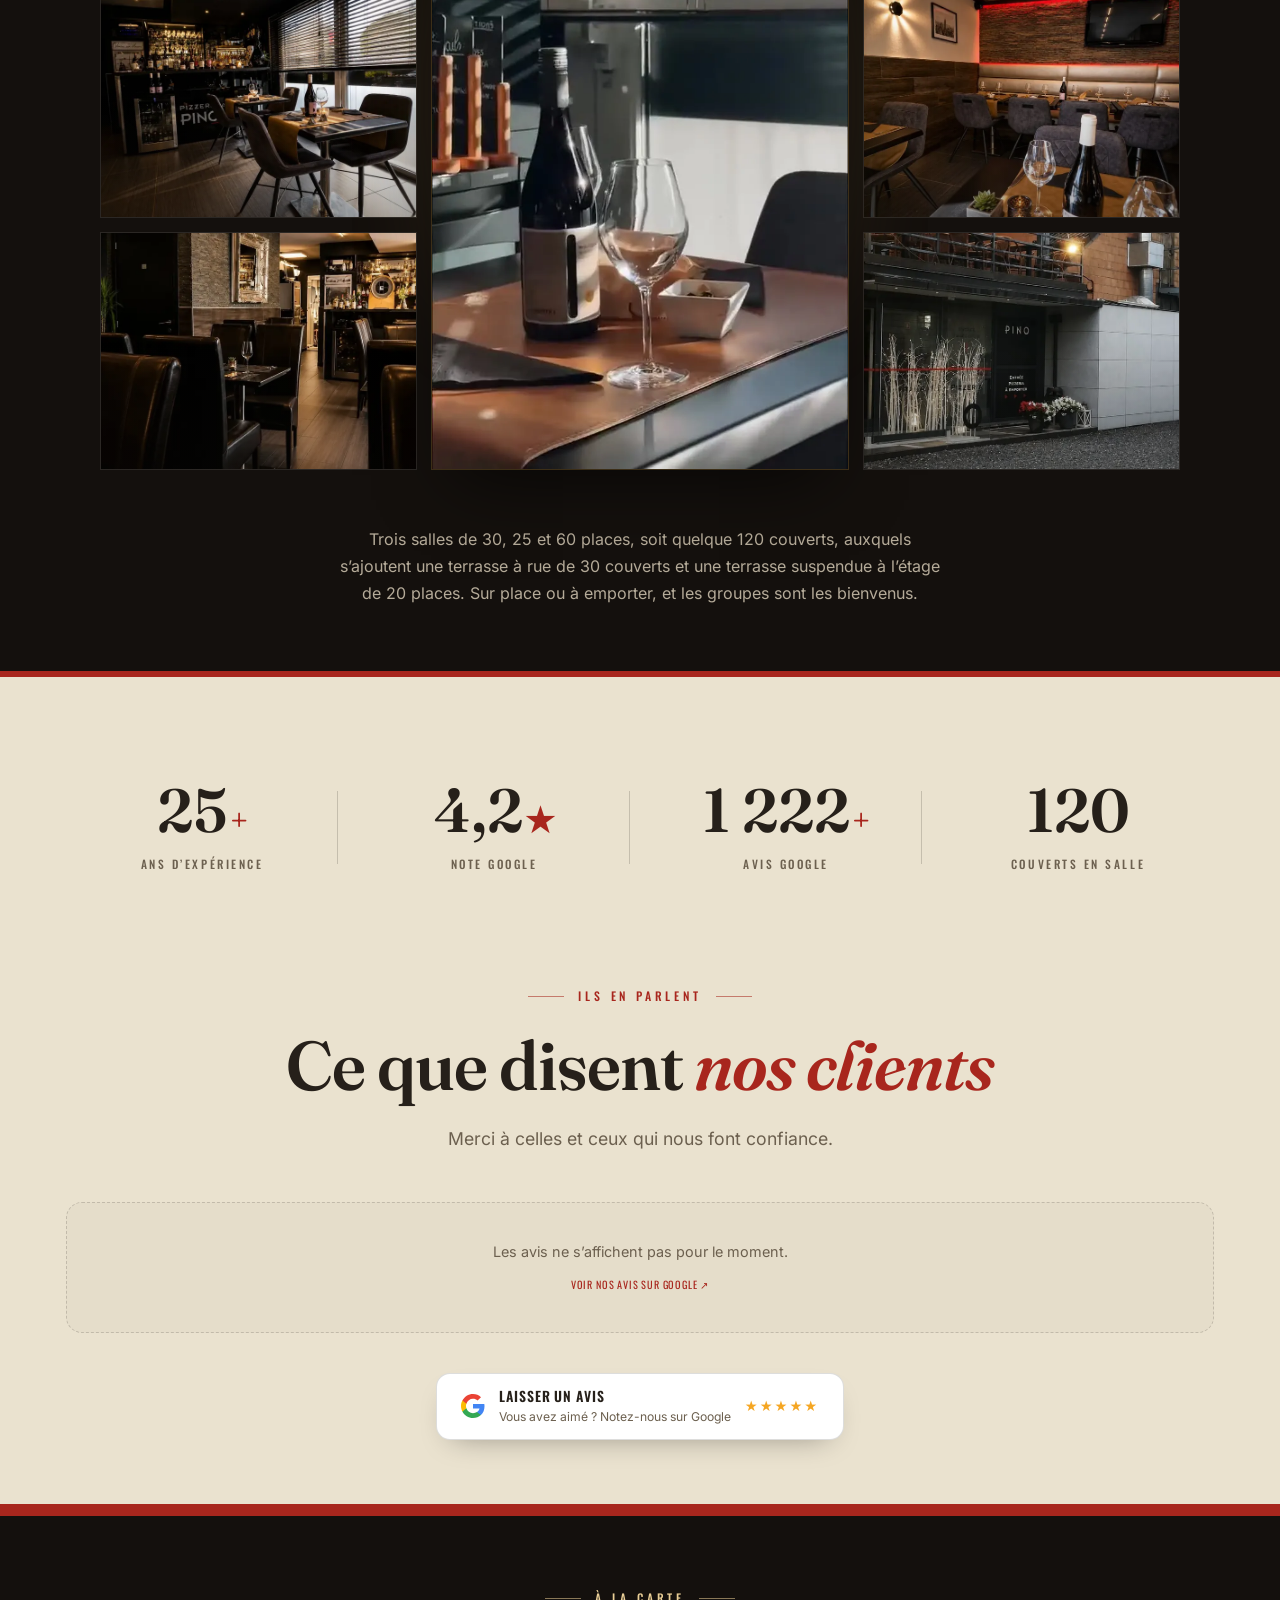
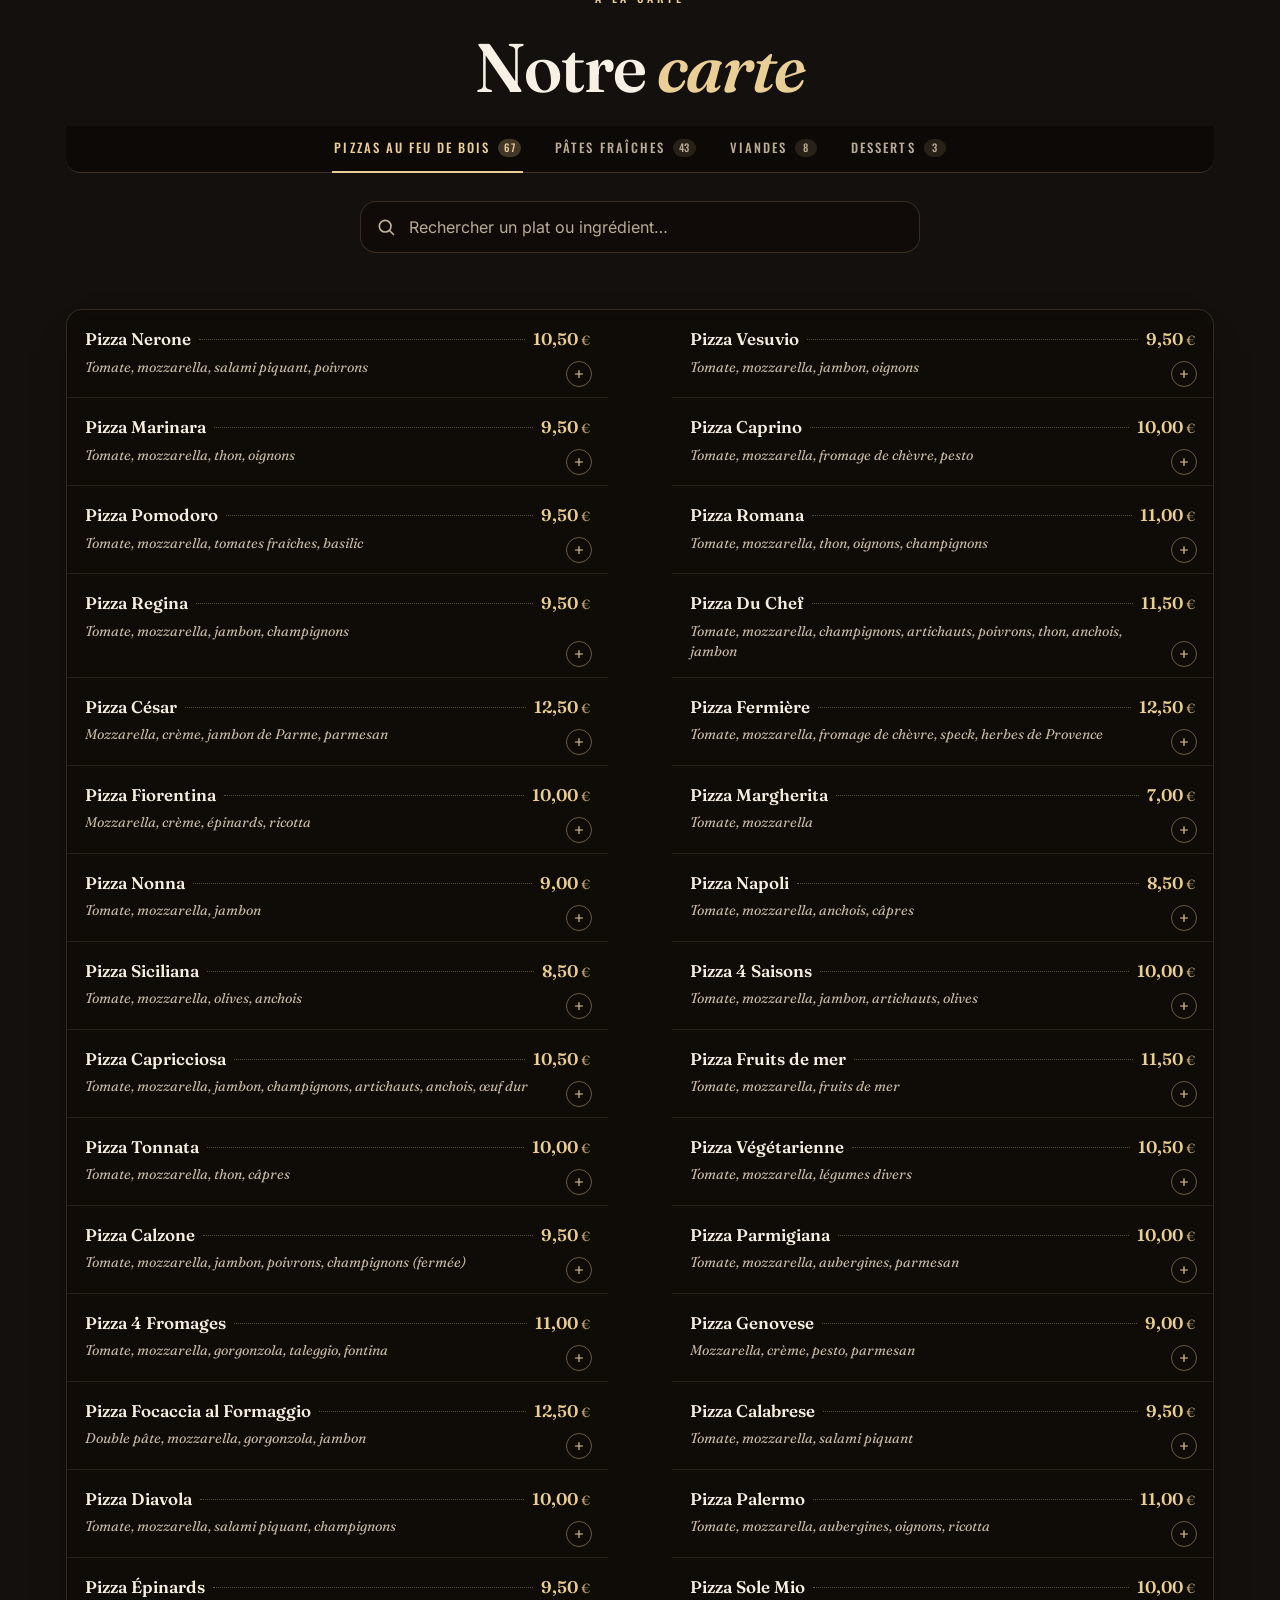
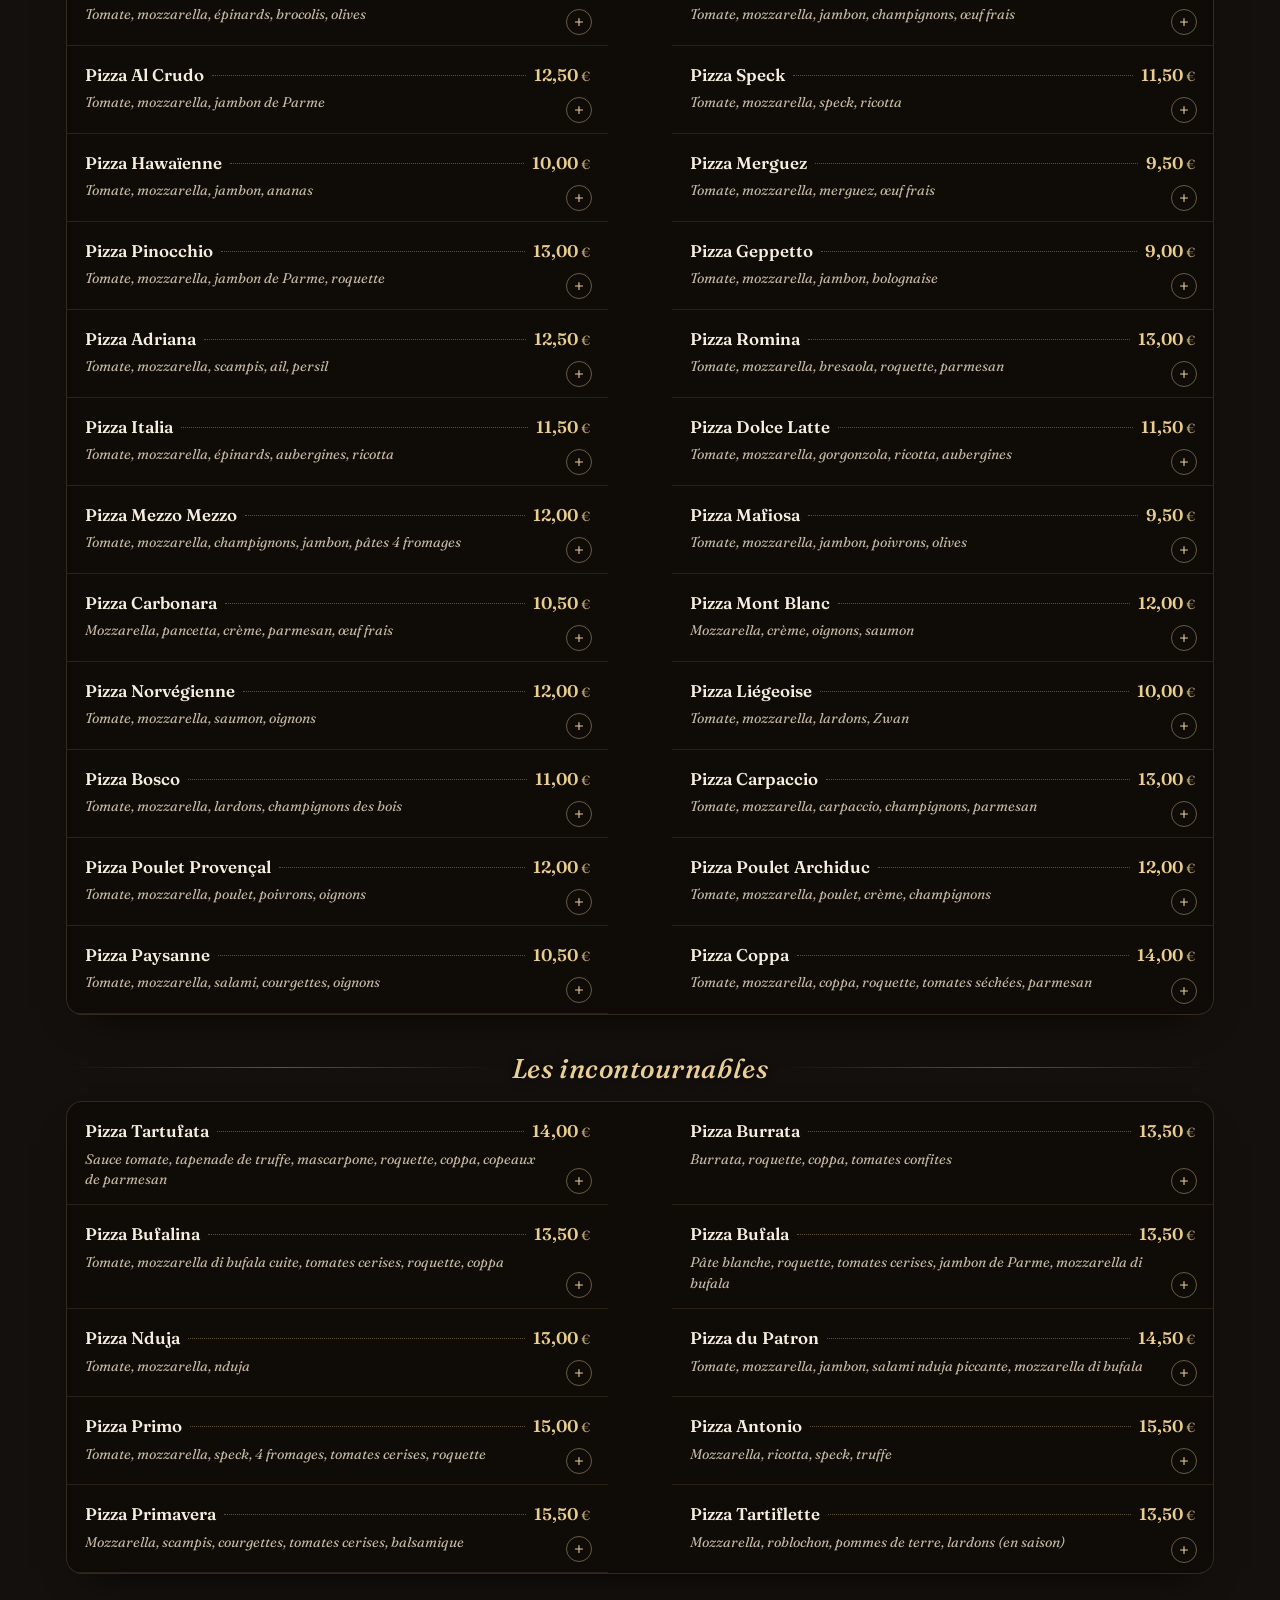
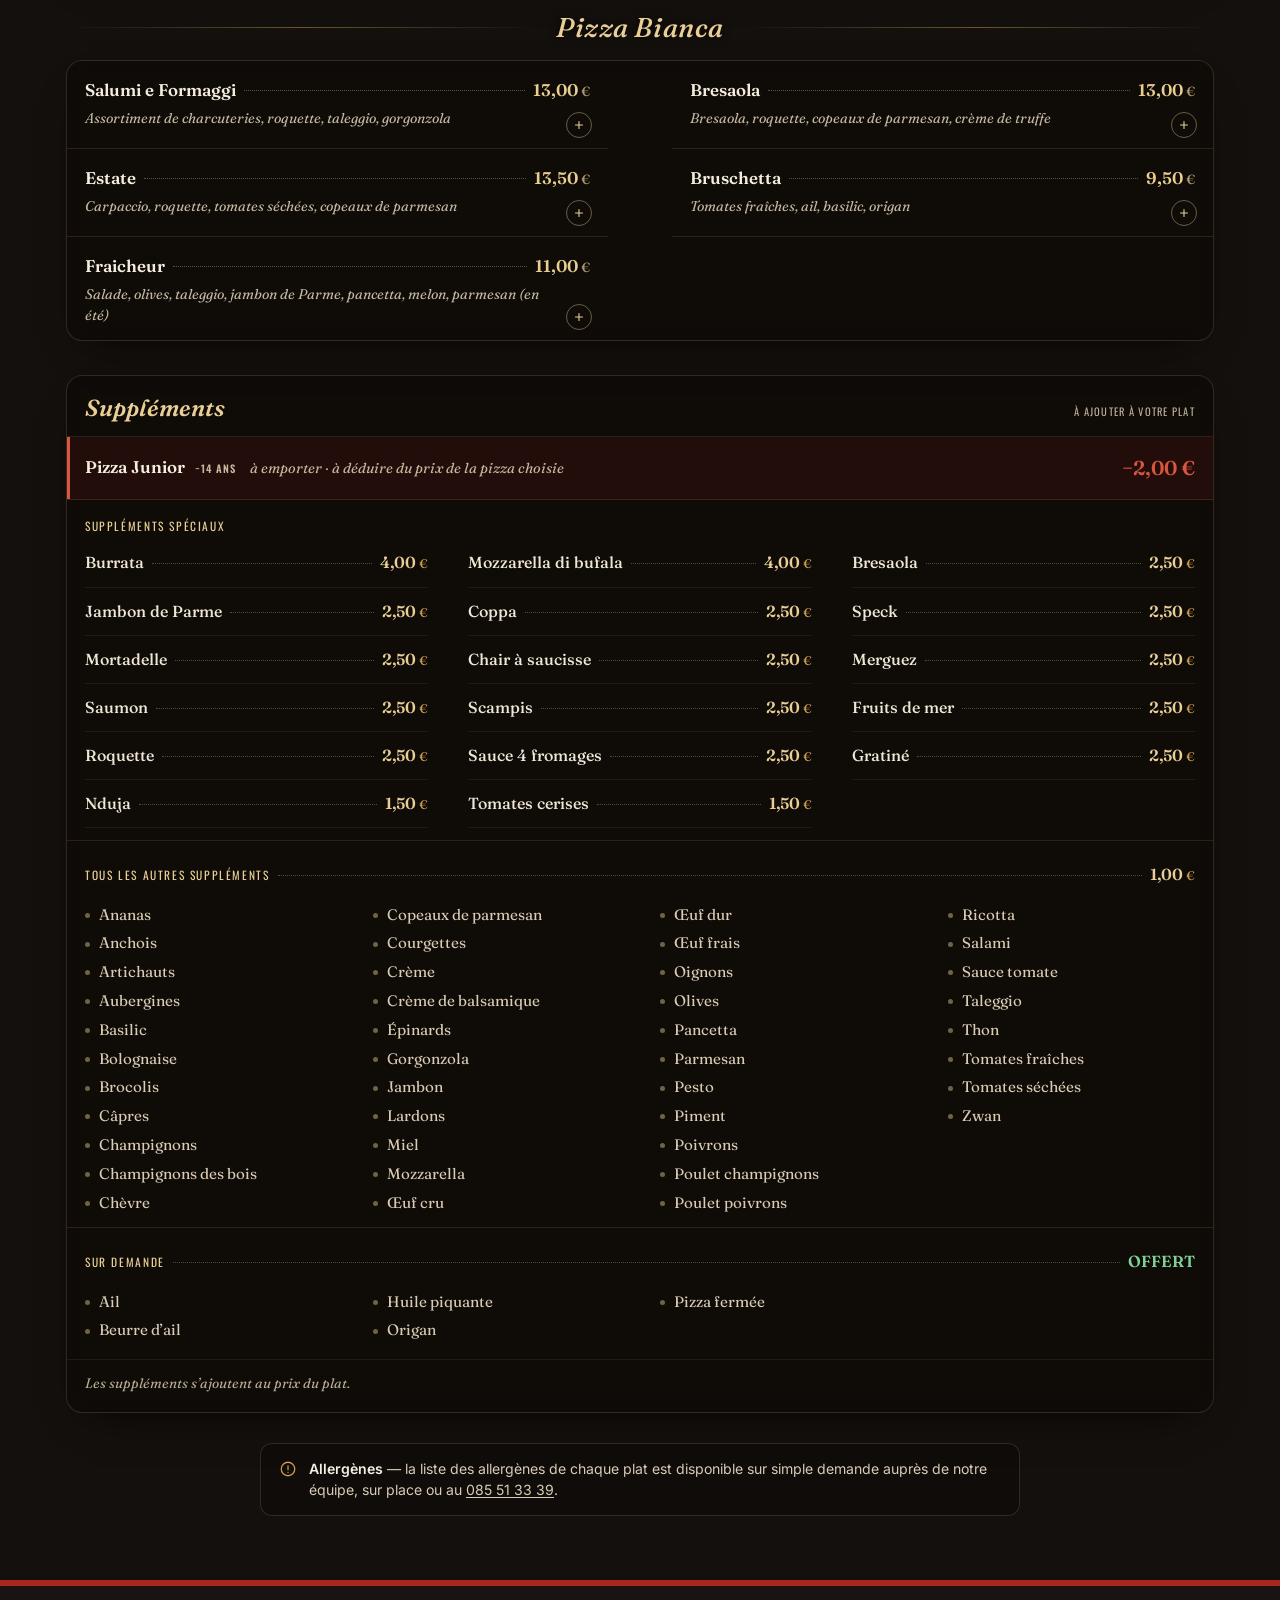
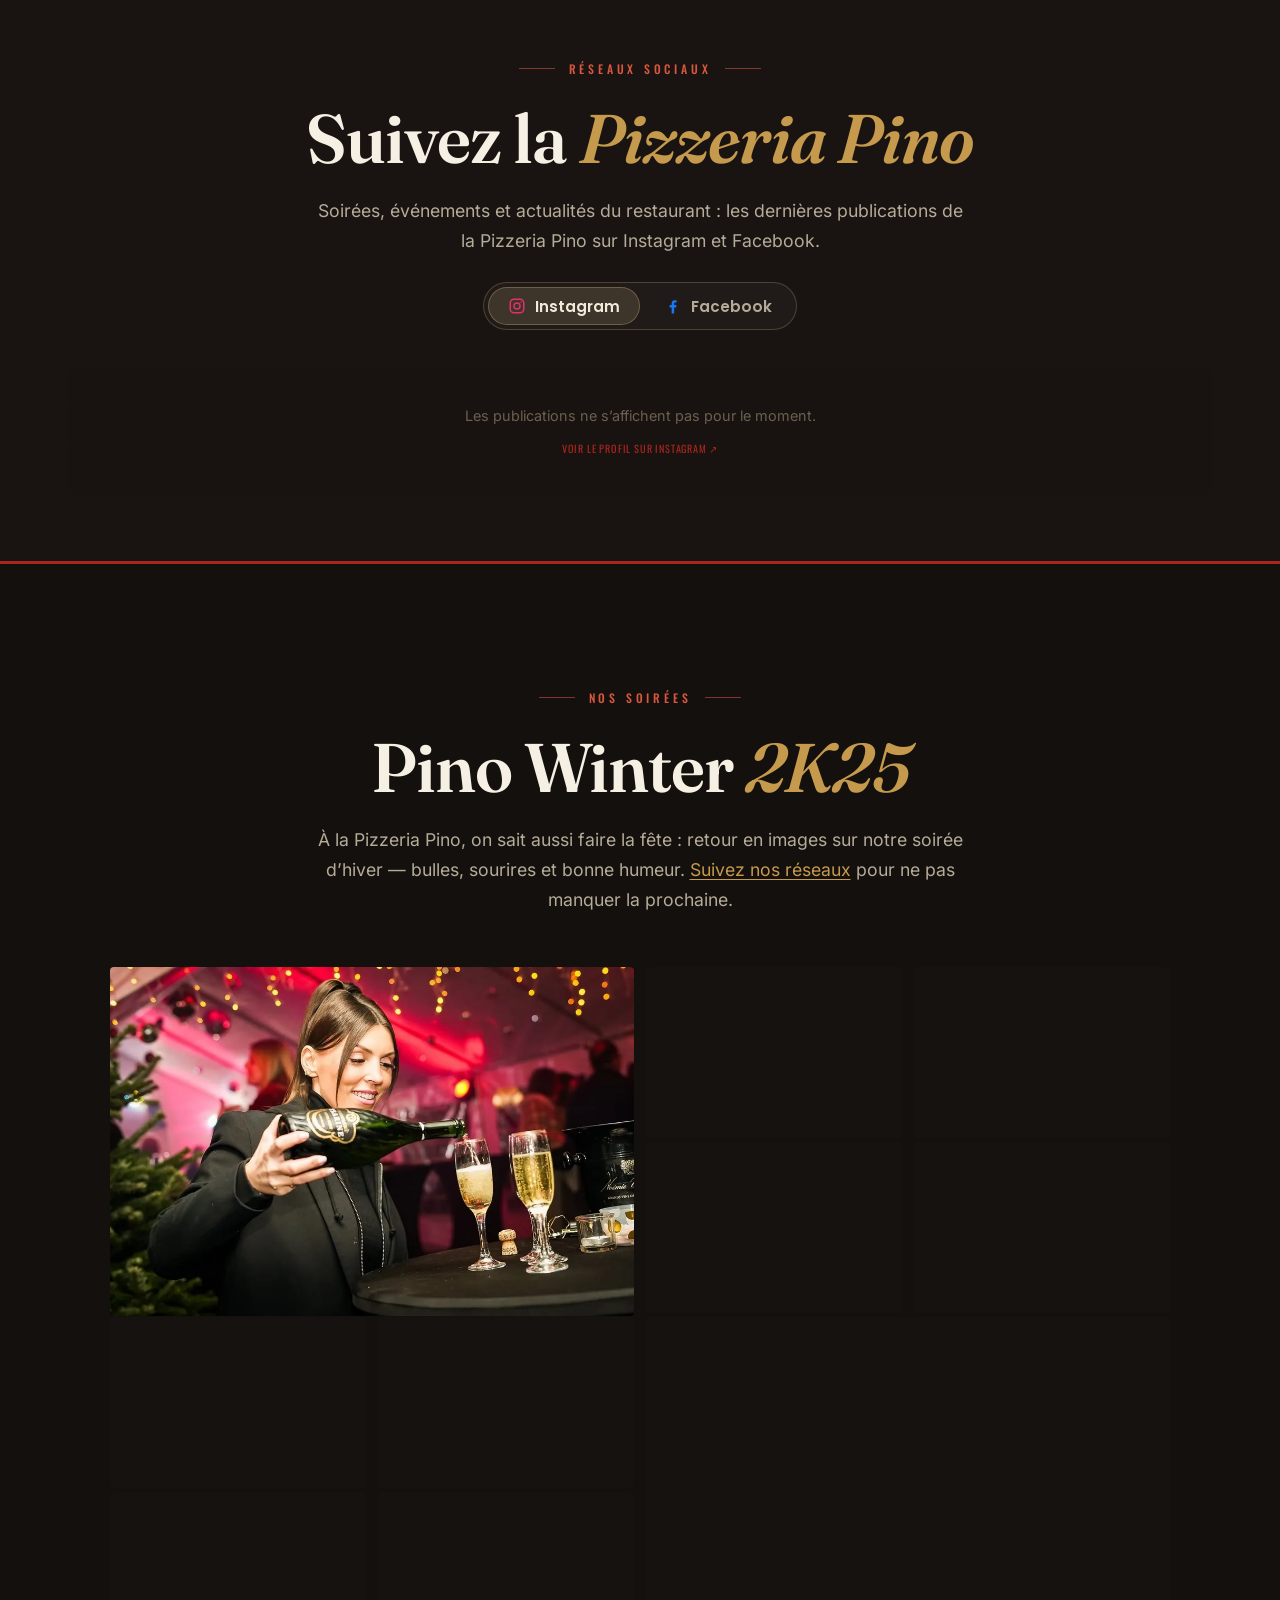
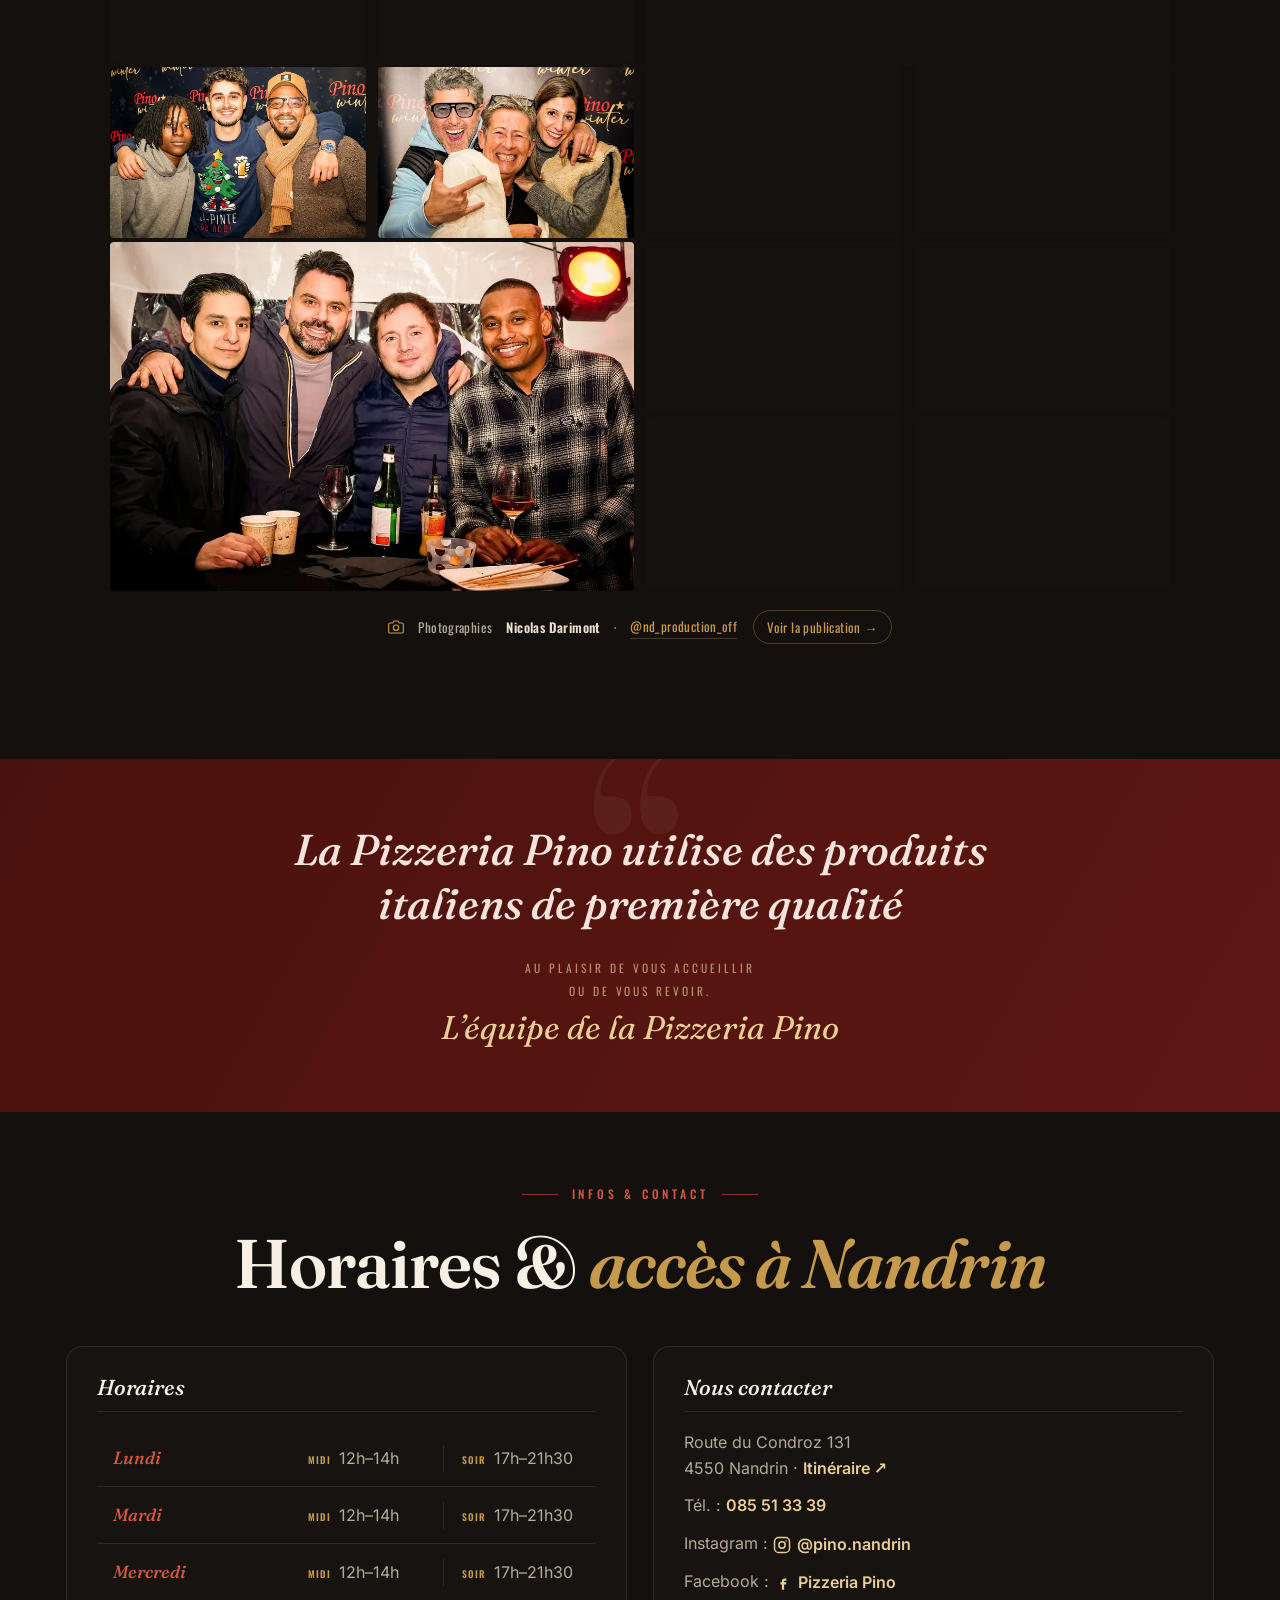
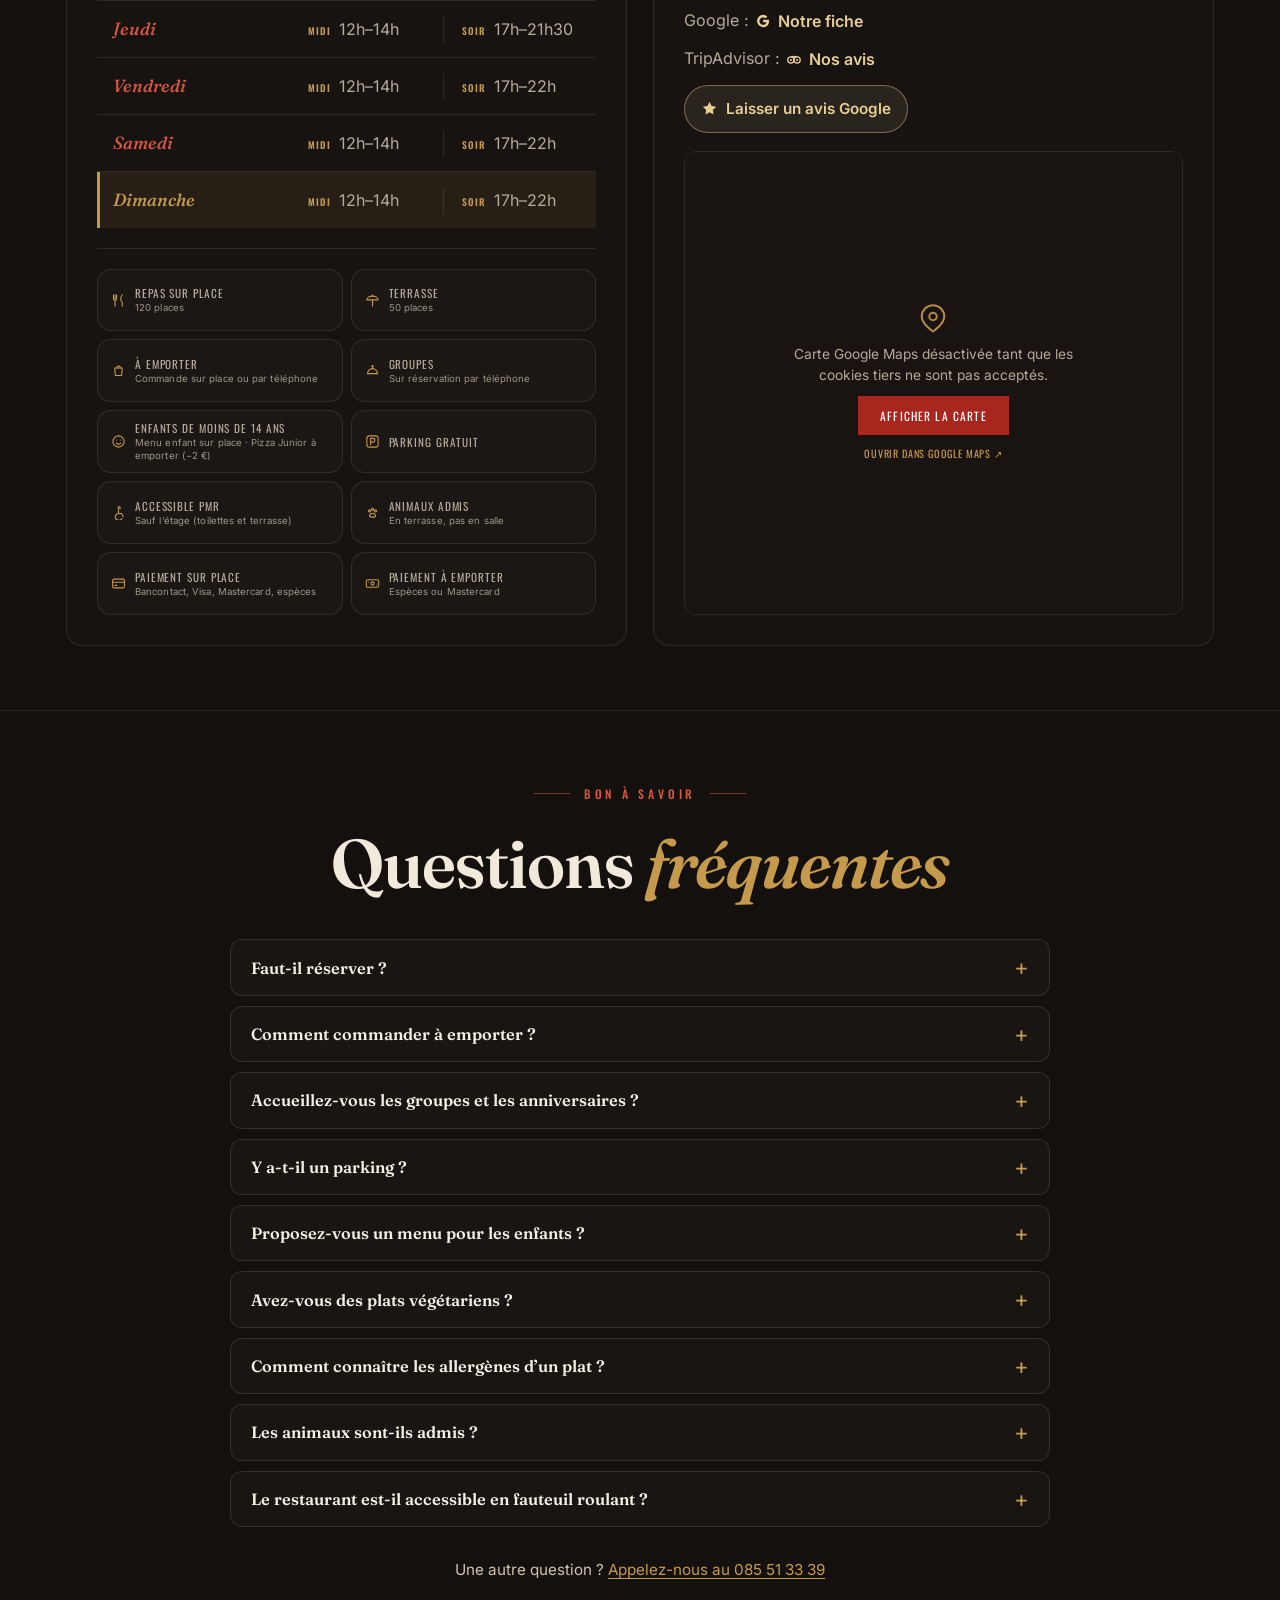
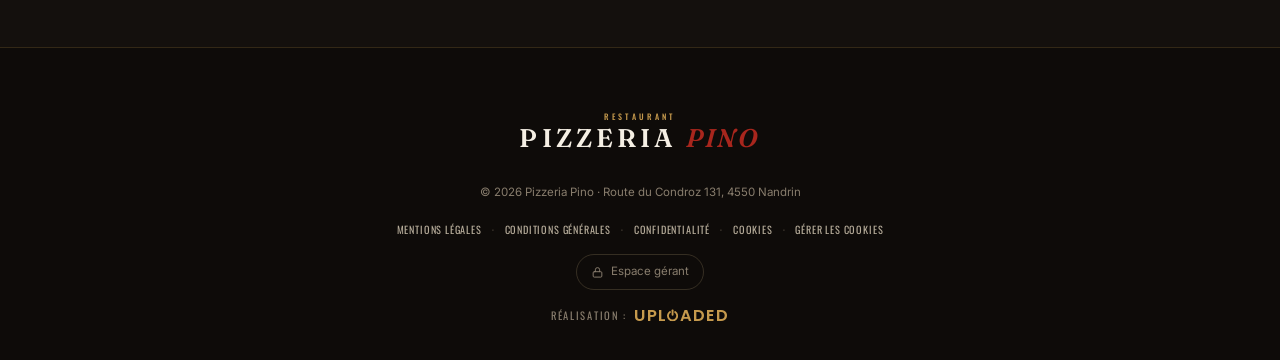
==== commit 626b4dfe: "Hero mobile : démarrage fiable de la vidéo quelle que soit la cause du blocage Le blocage de la lect" ====
--- a/index.html
+++ b/index.html
@@ -1288,22 +1288,24 @@
     var v = document.getElementById("heroVideo");
     if(!v) return;
     var mobile = window.matchMedia && window.matchMedia("(max-width:760px)").matches;
-    if(!mobile || reduce) return; // desktop ou mouvement réduit : on garde la photo (aucun téléchargement)
+    if(!mobile) return; // bureau : on garde la photo (aucun téléchargement)
     var c = navigator.connection || {};
     if(c.saveData || (c.effectiveType && c.effectiveType !== "4g")) return; // économie de données / réseau lent (2g/3g) : on garde l'image
-    /* Essaie de lancer la lecture. En mode économie d'énergie (ou onglet en
-       arrière-plan), iOS refuse la lecture automatique : on arme alors un
-       rattrapage au premier geste du visiteur — un appui ou un défilement
-       suffit, iOS l'autorise alors. On réessaie aussi quand la page
-       redevient visible. Les écouteurs se retirent dès que la vidéo tourne. */
+    /* La lecture automatique peut être refusée pour plein de raisons côté
+       iPhone : mode économie d'énergie, réglage « lecture auto » de Safari,
+       onglet en arrière-plan… On essaie quand même, et si c'est refusé on
+       arme un rattrapage au PREMIER GESTE du visiteur (appui ou défilement) —
+       iOS l'autorise alors toujours. On réessaie aussi au retour au premier
+       plan. Avec « Réduire les animations », on ne lance rien tout seul (pas
+       de mouvement imposé), mais un appui démarre la vidéo si on le souhaite. */
     var relance = null;
-    function enMarche(){ return !v.paused && !v.ended && v.readyState > 2; }
+    function enMarche(){ return !v.paused && !v.ended; }
     function essaie(){
       var p = v.play();
-      if(p && p.then) p.then(function(){ if(enMarche()) desarme(); }).catch(function(){ arme(); });
-      else setTimeout(function(){ enMarche() ? desarme() : arme(); }, 120);
-    }
-    function surGeste(){ if(!enMarche()) essaie(); else desarme(); }
+      if(p && p.then) p.then(desarme).catch(arme);
+      else setTimeout(function(){ enMarche() ? desarme() : arme(); }, 150);
+    }
+    function surGeste(){ enMarche() ? desarme() : essaie(); }
     function surVisible(){ if(document.visibilityState === "visible" && !enMarche()) essaie(); }
     function arme(){
       if(relance) return; relance = true;
@@ -1321,8 +1323,18 @@
     }
     function loadVid(){
       if(v.getAttribute("src")) return;
+      /* iOS n'autorise la lecture en ligne que si la vidéo est bien muette :
+         on force la propriété, l'attribut seul ne suffit pas toujours. */
+      v.muted = true; v.defaultMuted = true; v.setAttribute("muted", "");
+      v.playsInline = true;
       v.src = "media/pino-soiree.mp4";
-      v.addEventListener("loadeddata", essaie, {once:true});
+      /* On arme tout de suite le démarrage au geste : même un appui avant la
+         fin du chargement lancera la vidéo. Les écouteurs se retirent dès
+         qu'elle tourne. */
+      arme();
+      /* Auto-lancement dès que la vidéo est prête — sauf si le visiteur a
+         demandé moins d'animations (on attend alors son geste). */
+      if(!reduce) v.addEventListener("loadeddata", essaie, {once:true});
       v.load();
     }
     /* On diffère le chargement de la vidéo (2 Mo) après l'affichage de la page pour ne pas ralentir le 1er rendu */
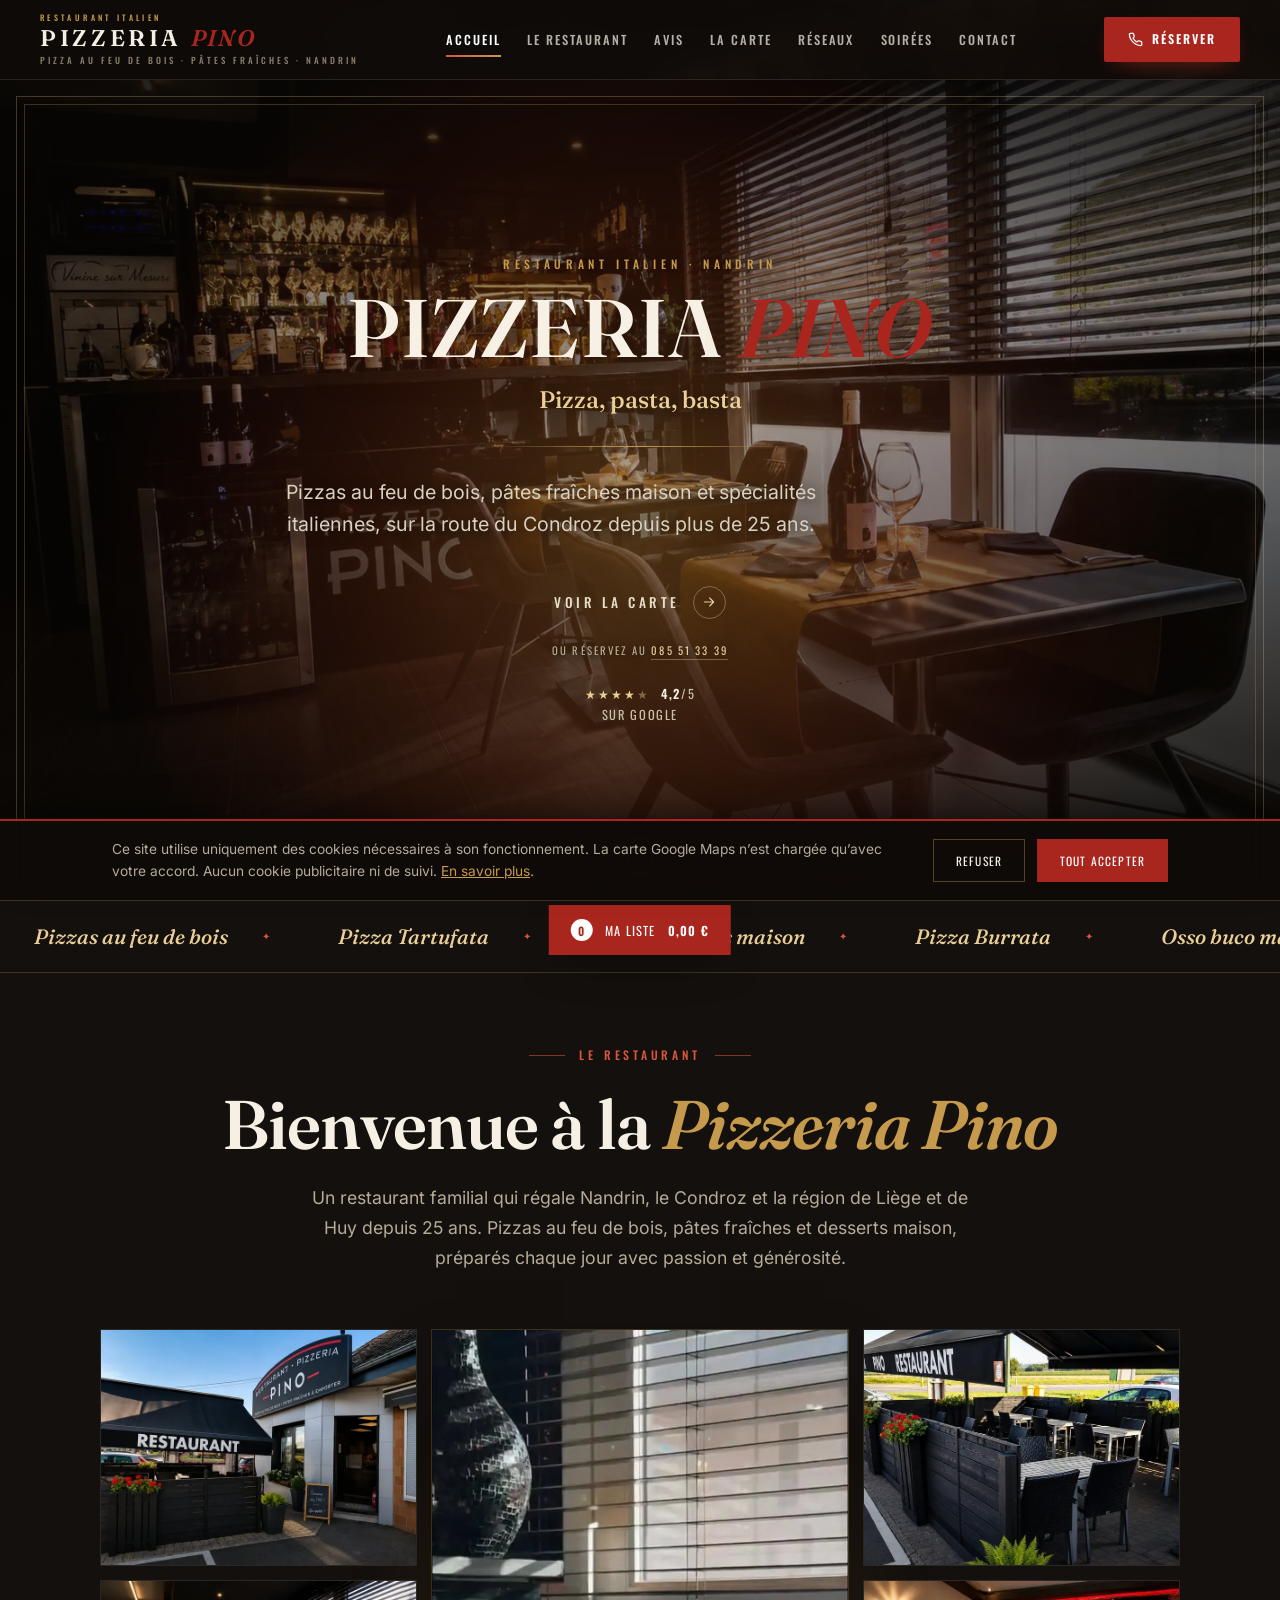
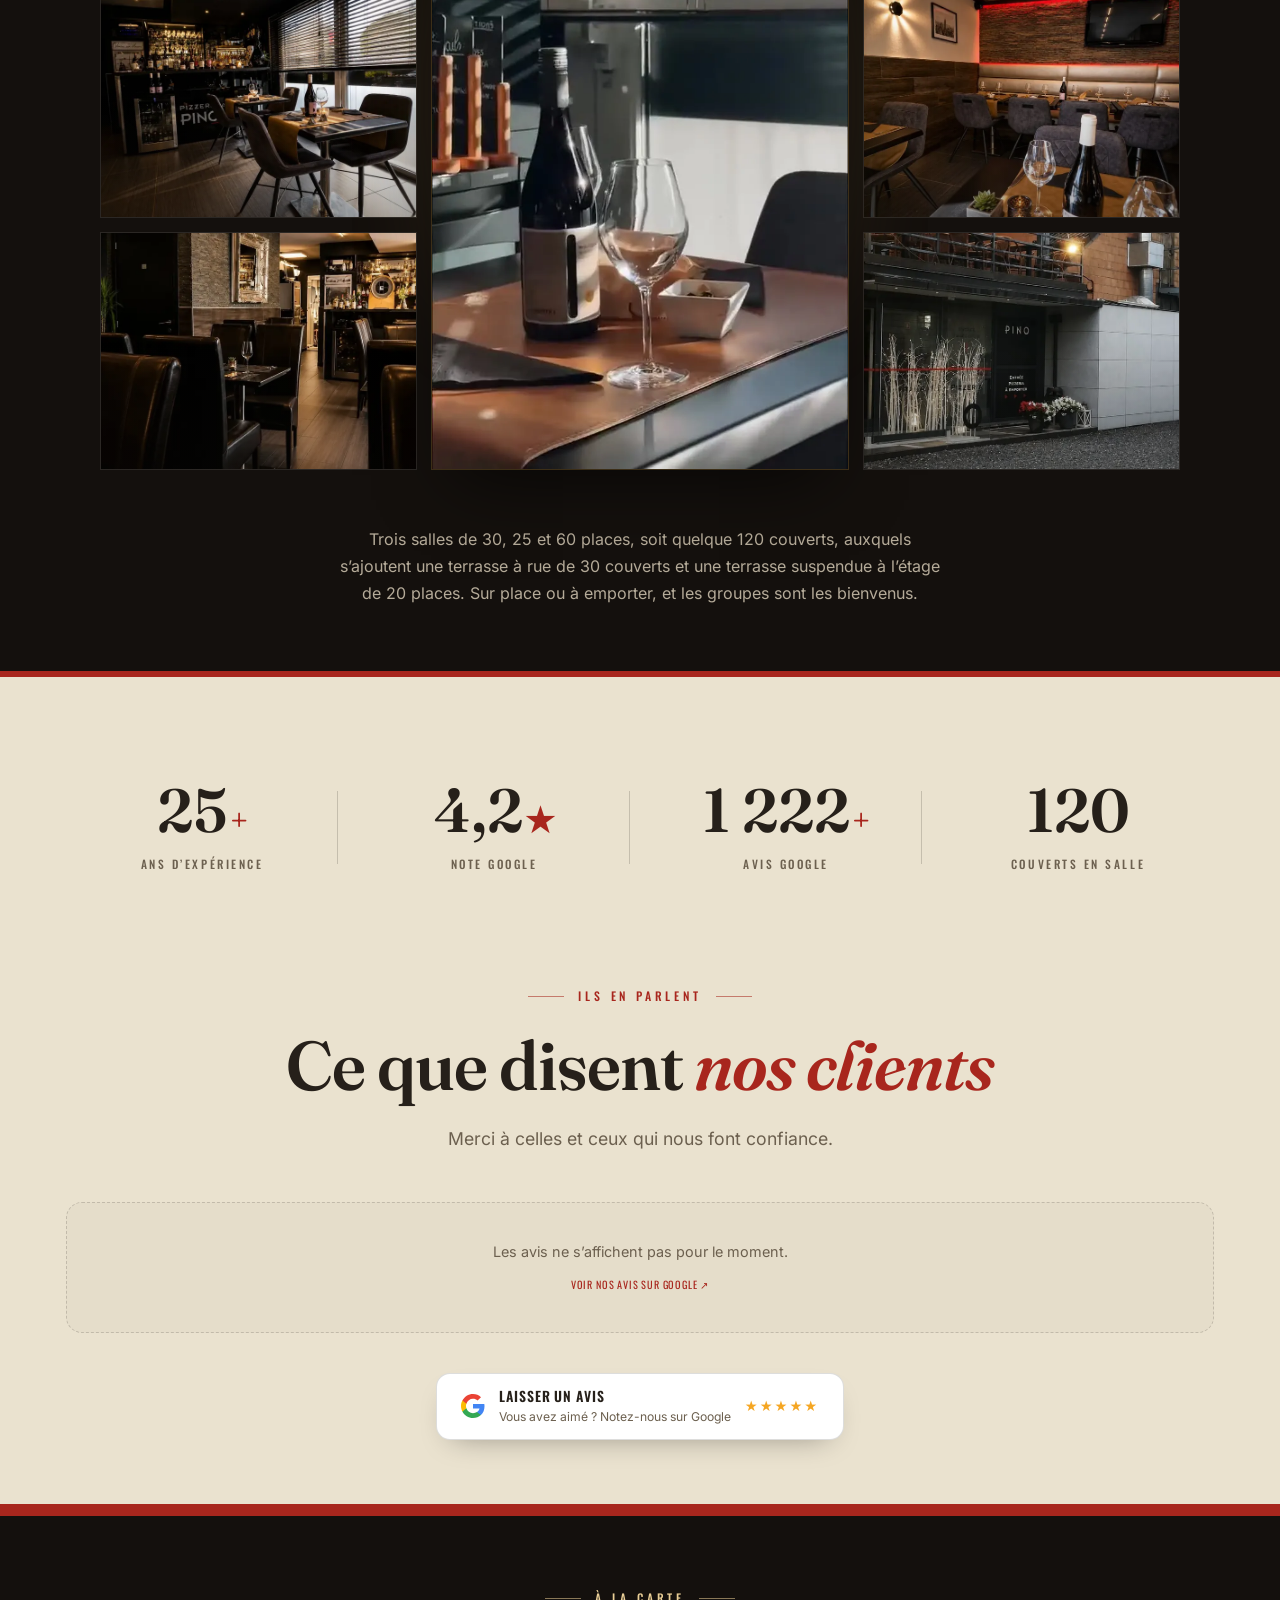
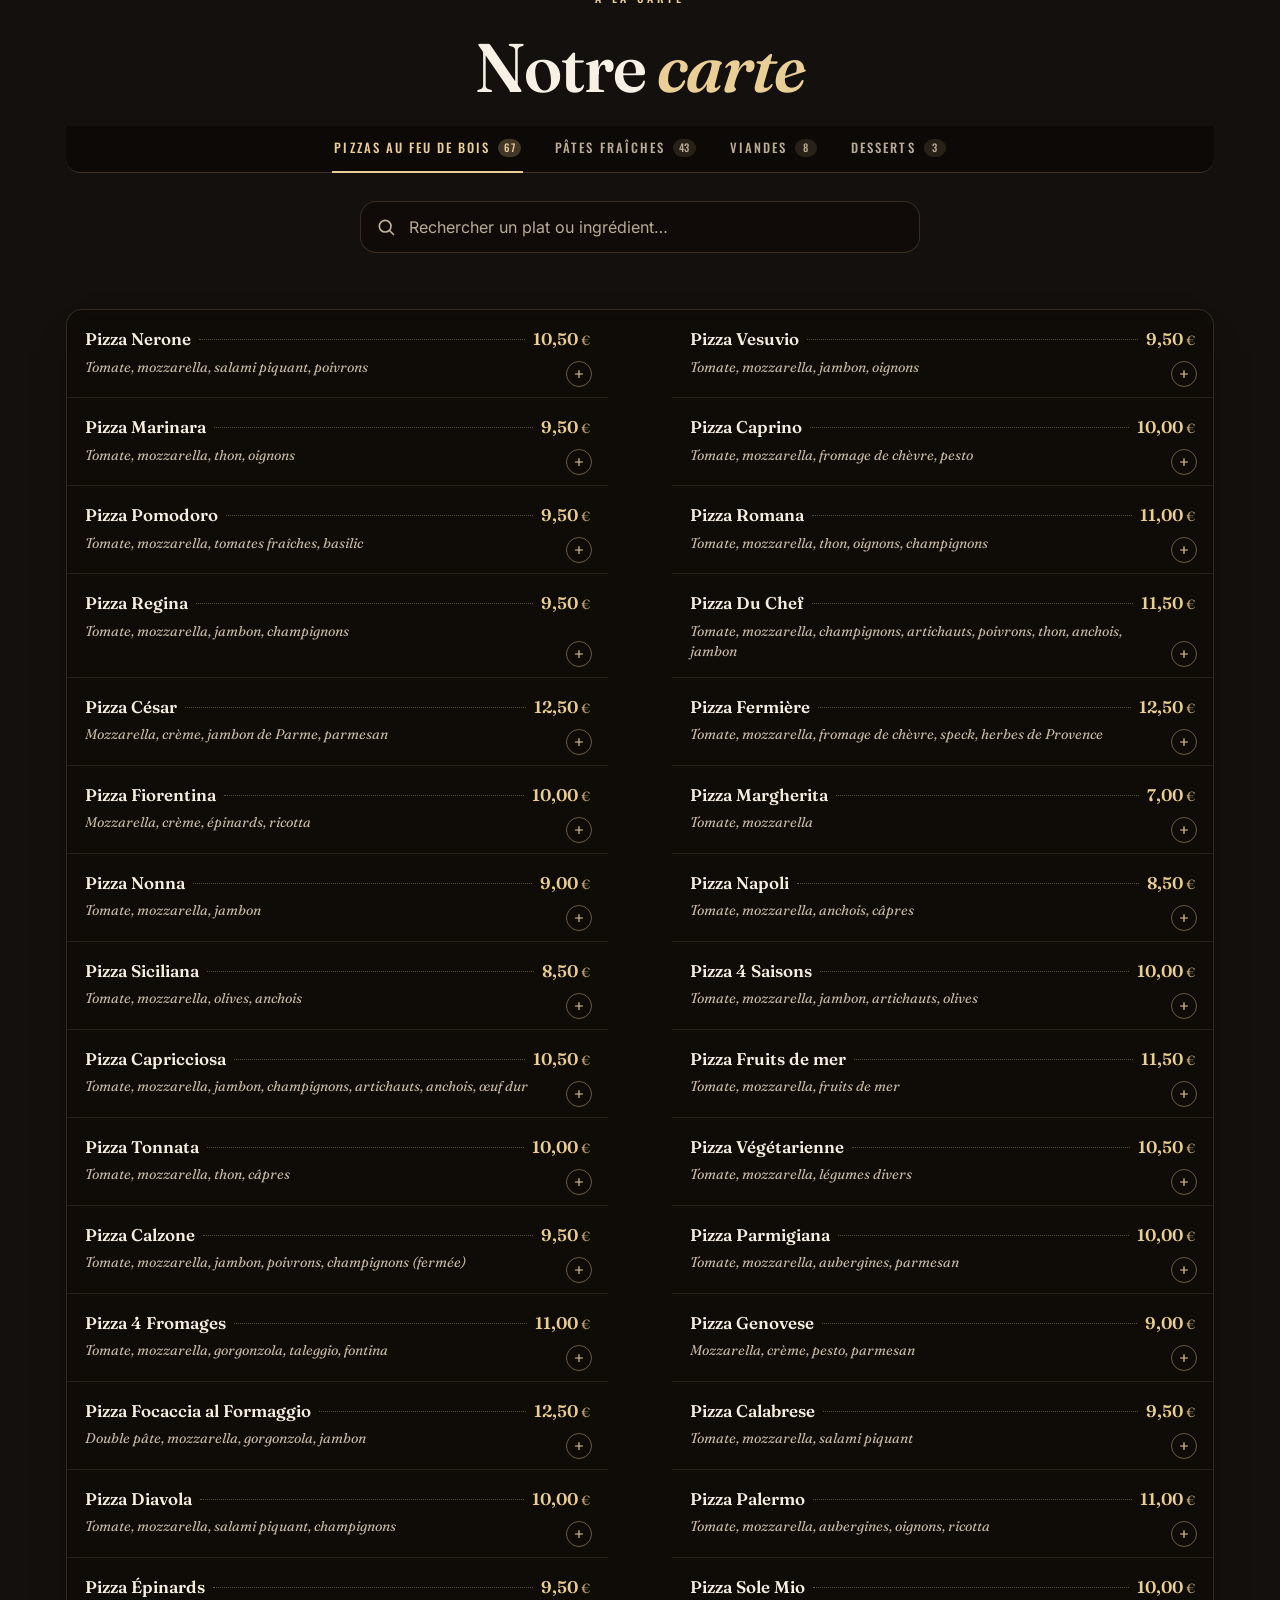
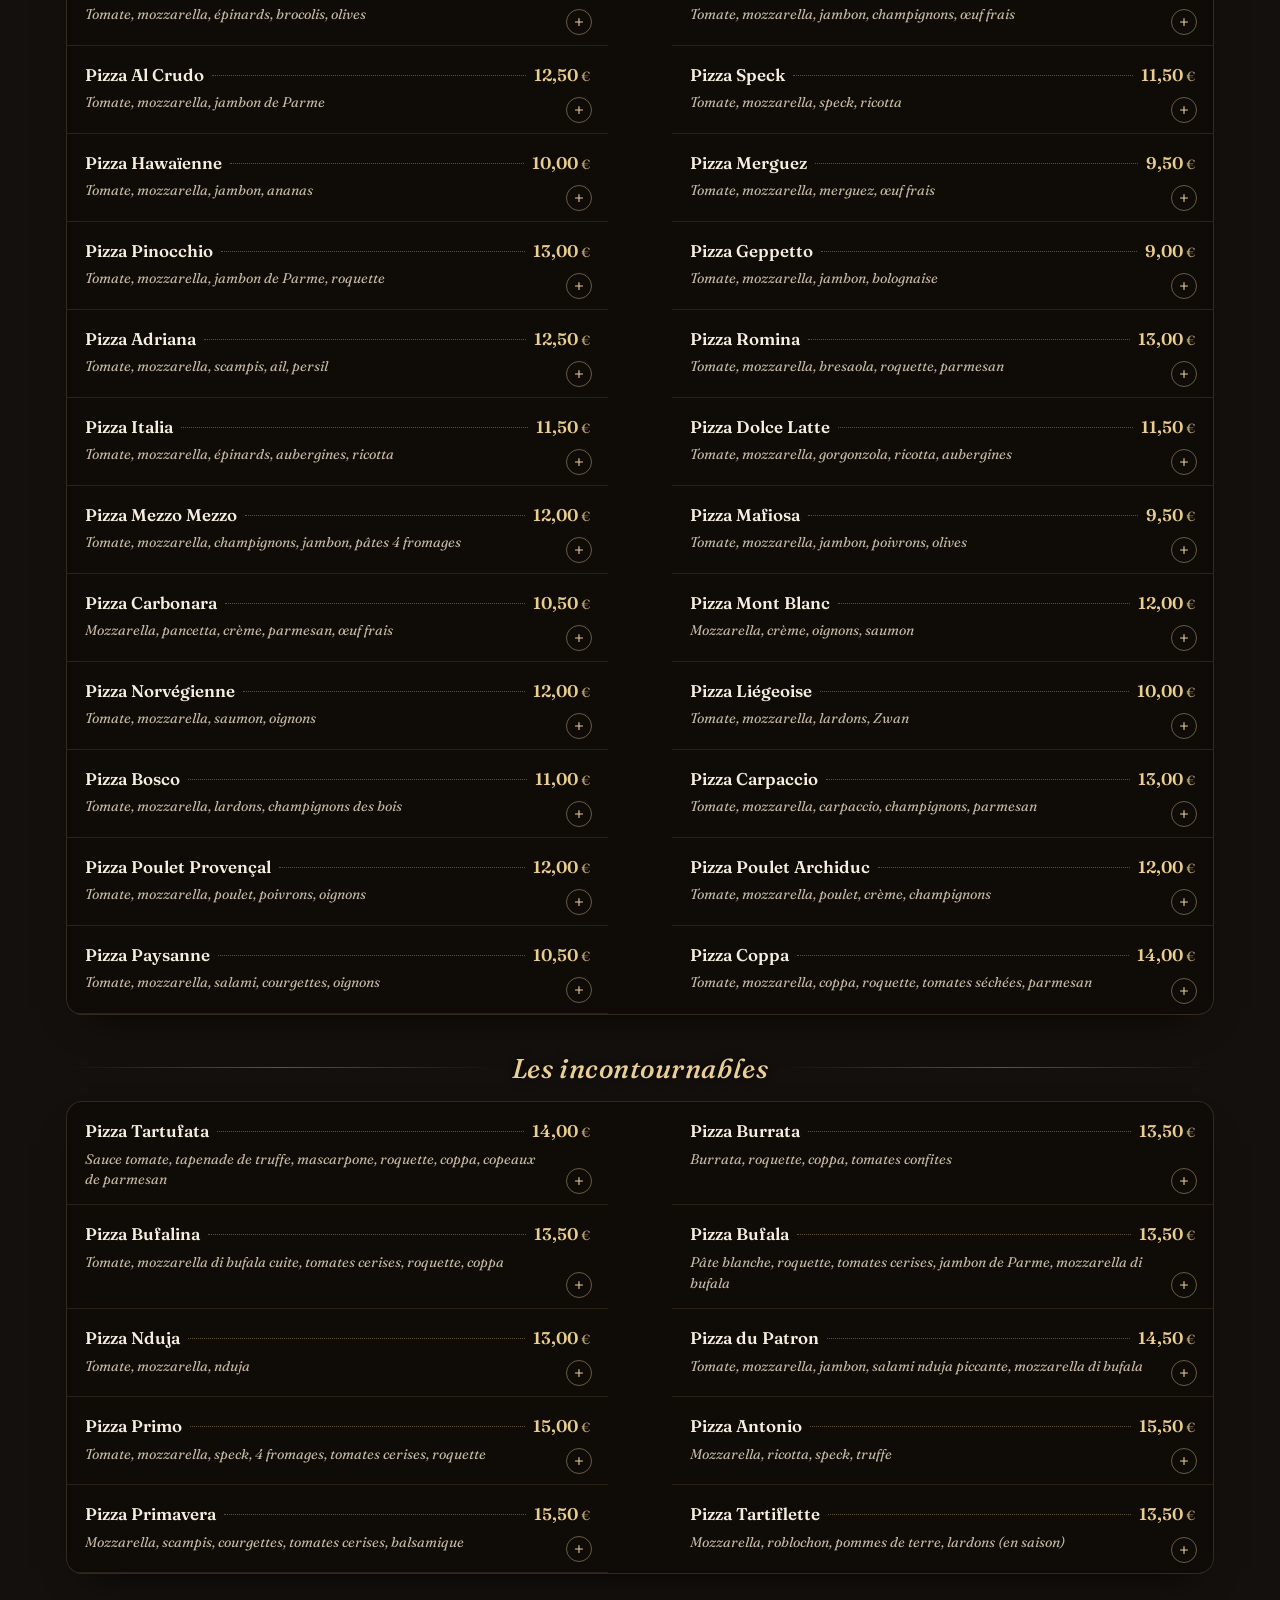
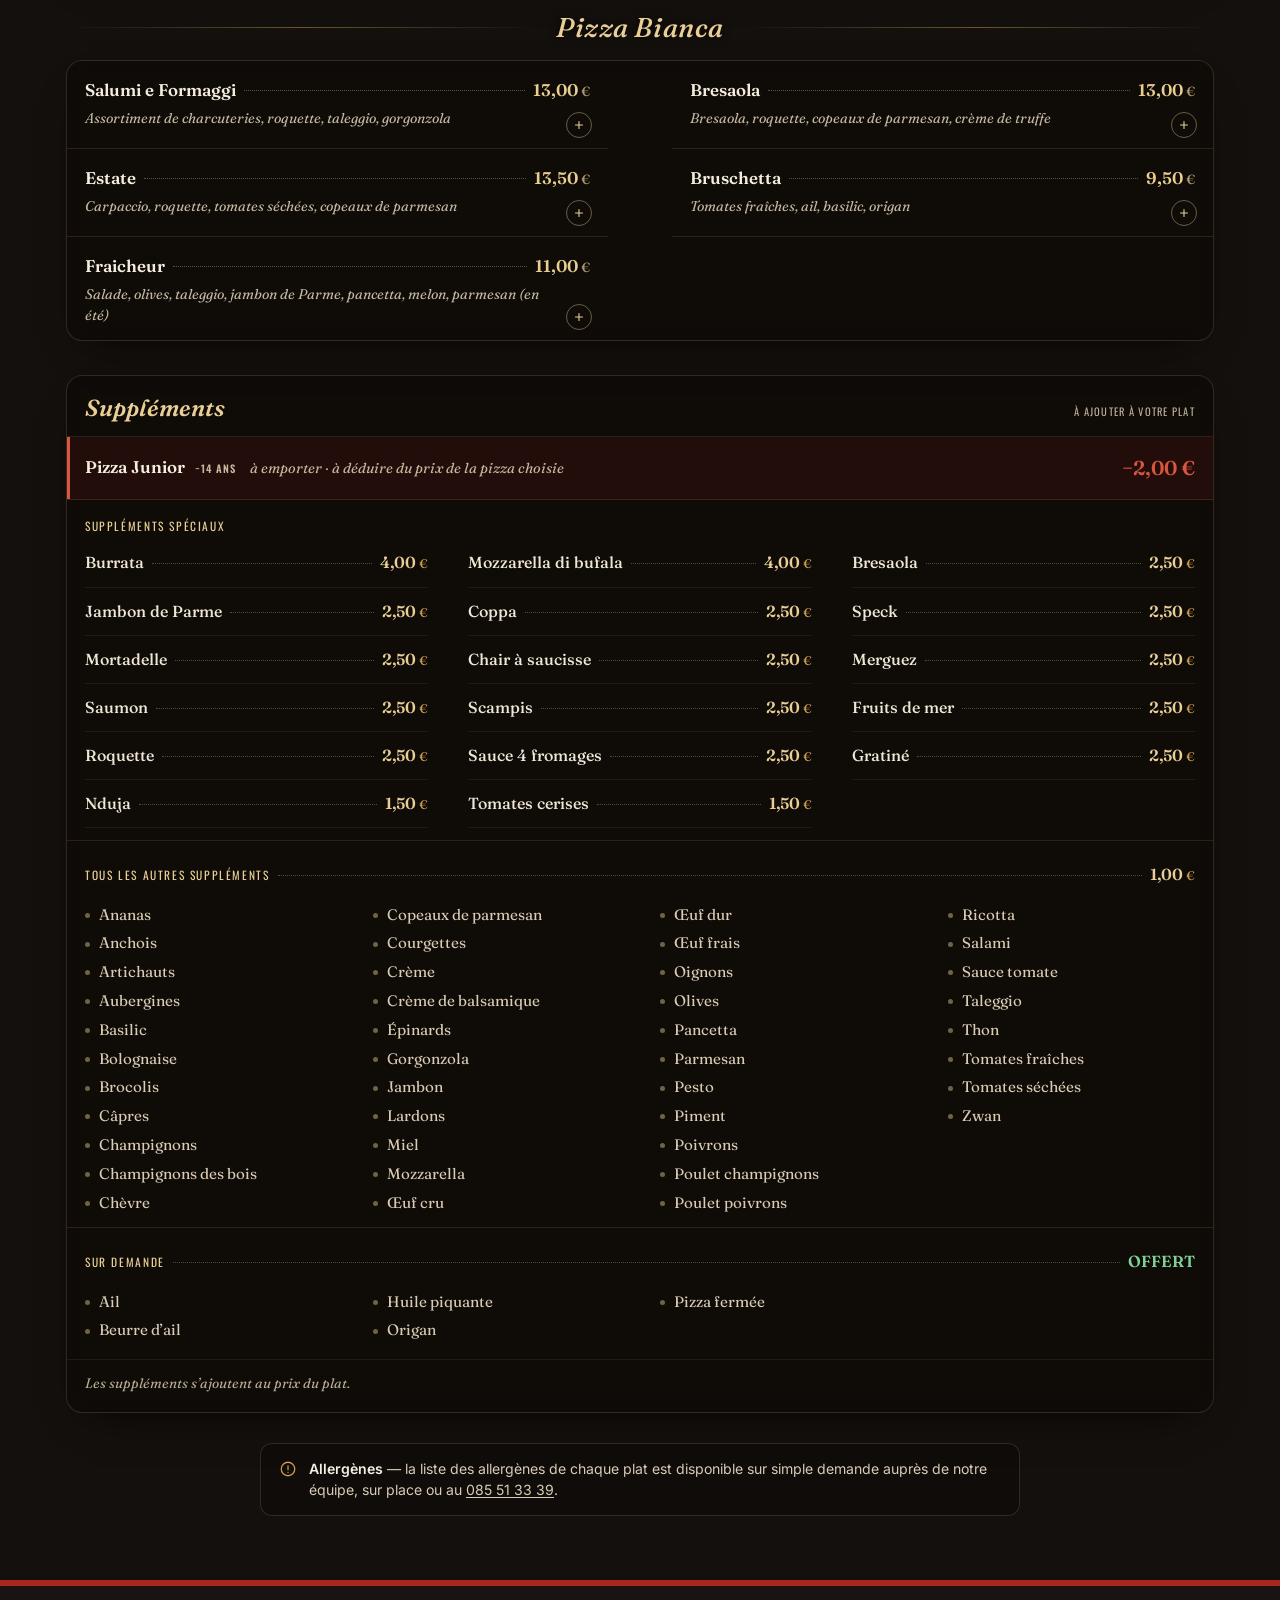
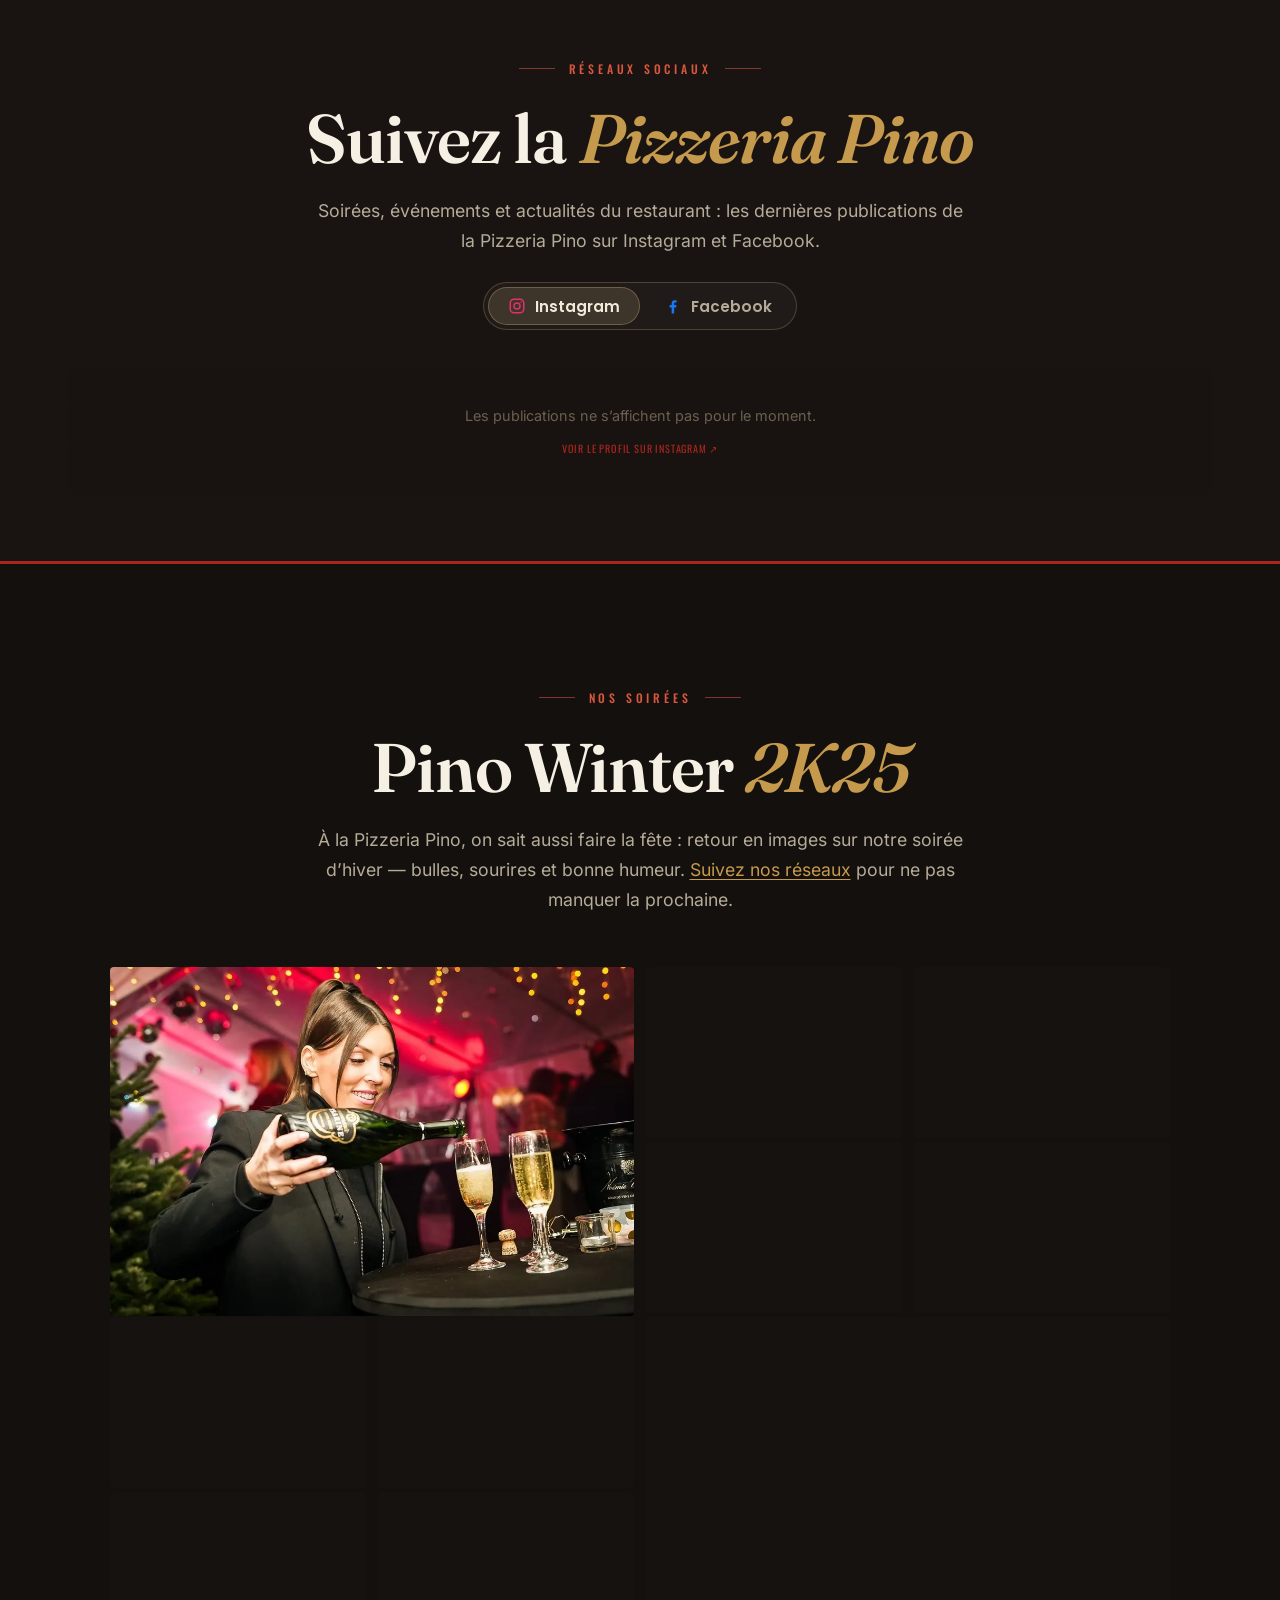
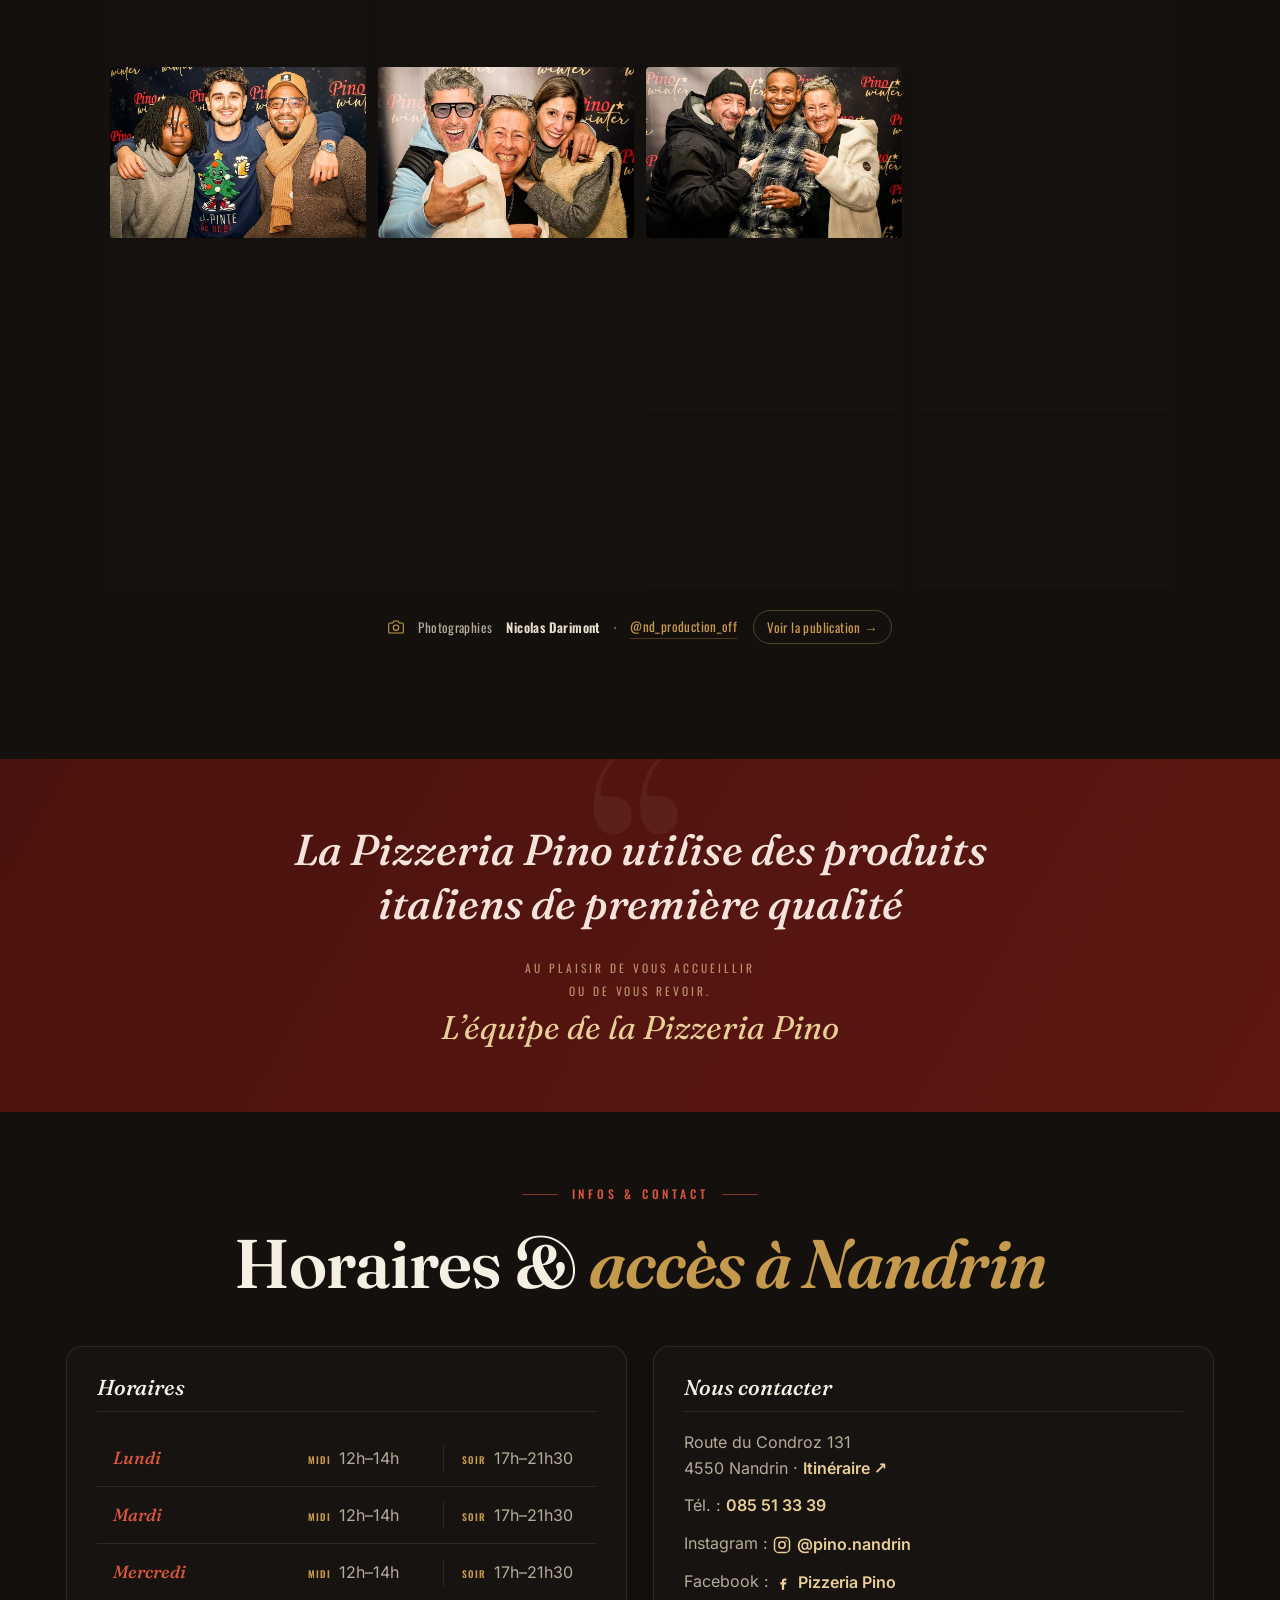
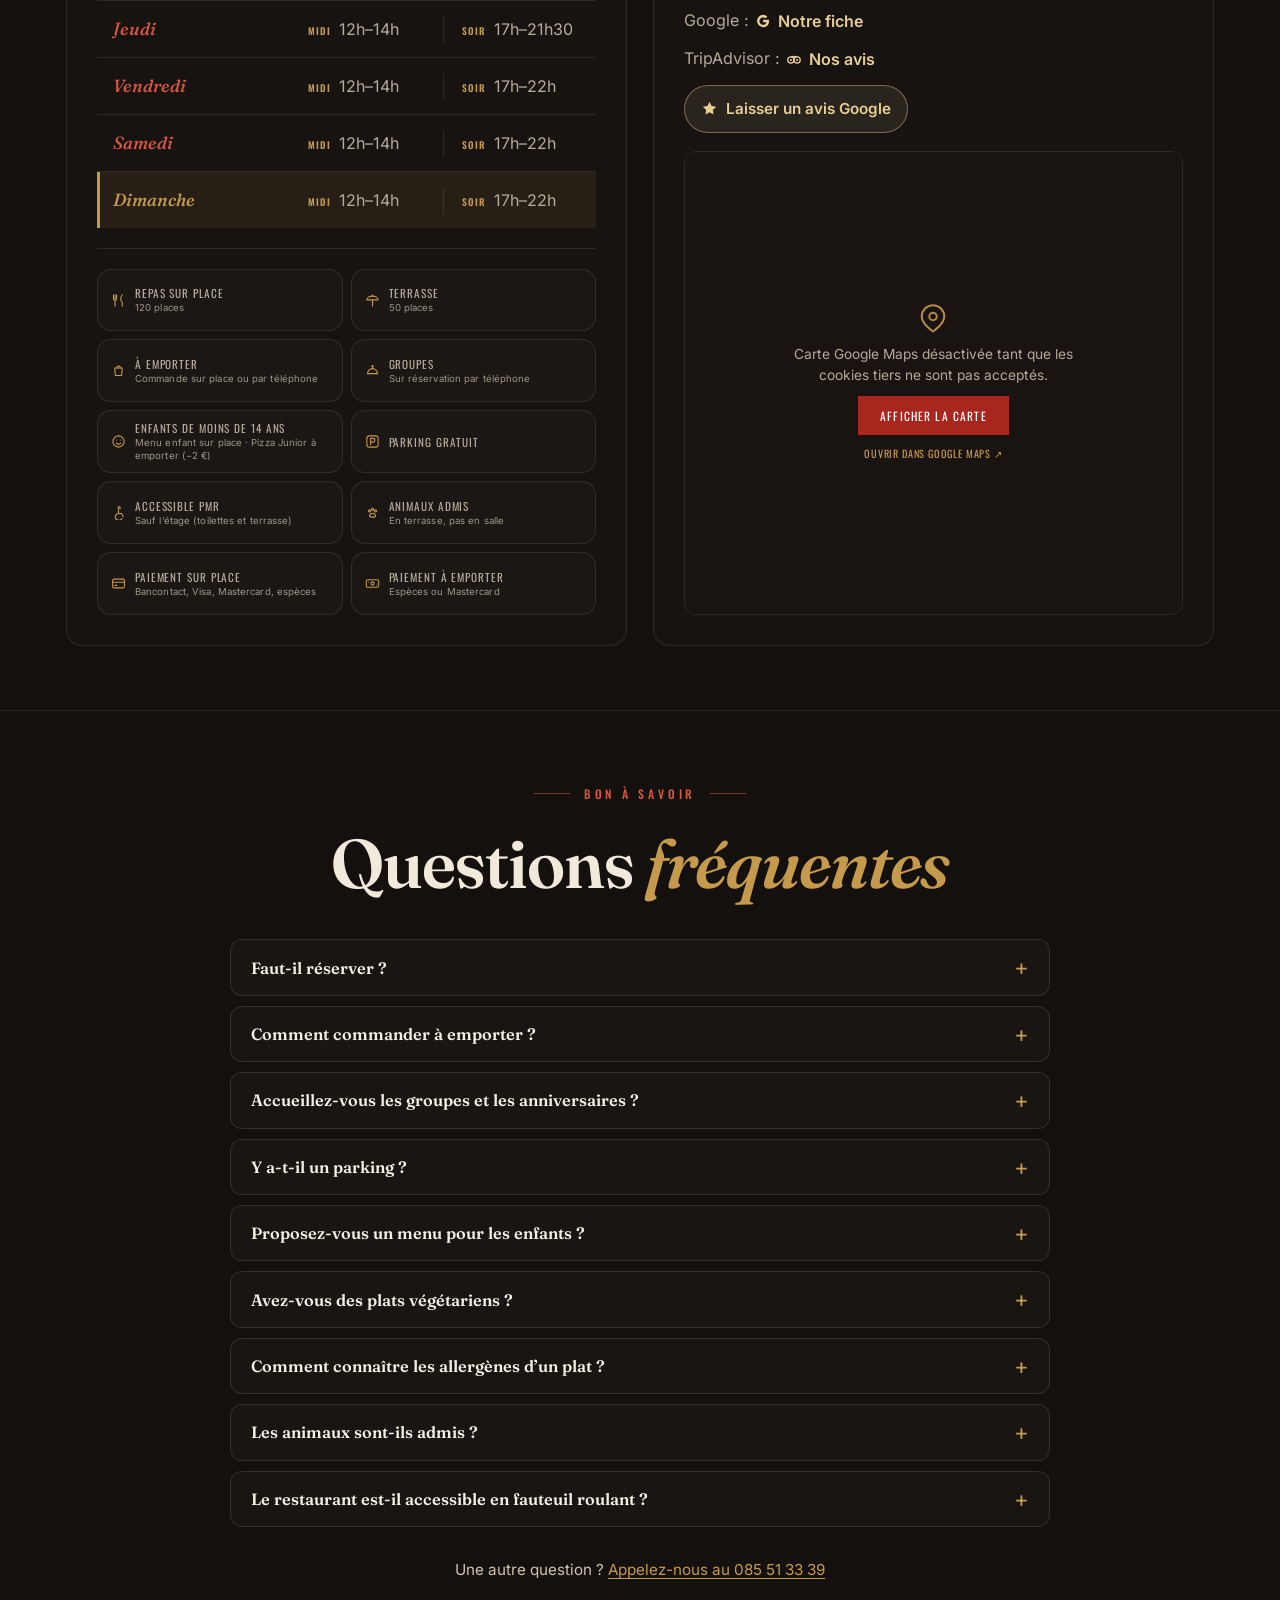
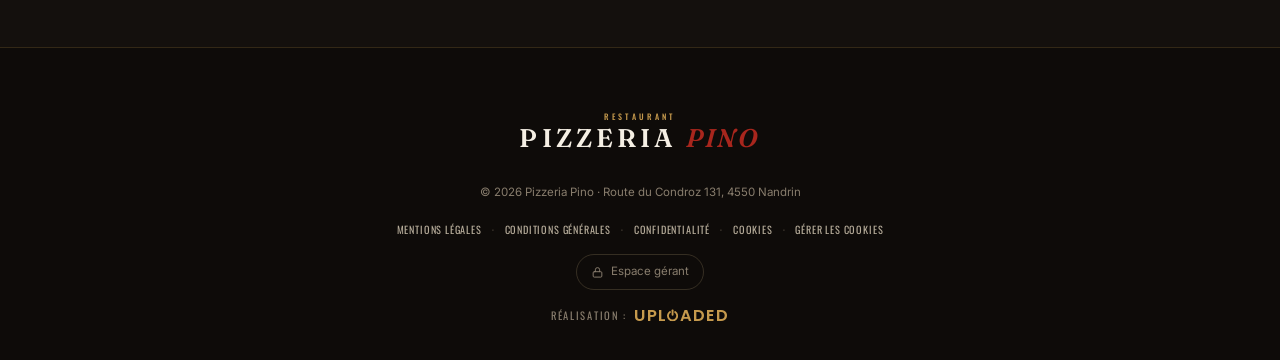
==== commit d2a6f5e7: "Hero mobile : la vidéo se relance toute seule, même avec « Réduire les animations » « Réduire les an" ====
--- a/index.html
+++ b/index.html
@@ -1332,9 +1332,12 @@
          fin du chargement lancera la vidéo. Les écouteurs se retirent dès
          qu'elle tourne. */
       arme();
-      /* Auto-lancement dès que la vidéo est prête — sauf si le visiteur a
-         demandé moins d'animations (on attend alors son geste). */
-      if(!reduce) v.addEventListener("loadeddata", essaie, {once:true});
+      /* Auto-lancement dès que la vidéo est prête. C'est un fond d'ambiance
+         muet et discret, voulu par le restaurant : on le lance toujours sur
+         mobile. La politique du navigateur (éco d'énergie, réglage « lecture
+         auto » de Safari) reste maîtresse — si elle refuse, le geste prend
+         le relais. */
+      v.addEventListener("loadeddata", essaie, {once:true});
       v.load();
     }
     /* On diffère le chargement de la vidéo (2 Mo) après l'affichage de la page pour ne pas ralentir le 1er rendu */
